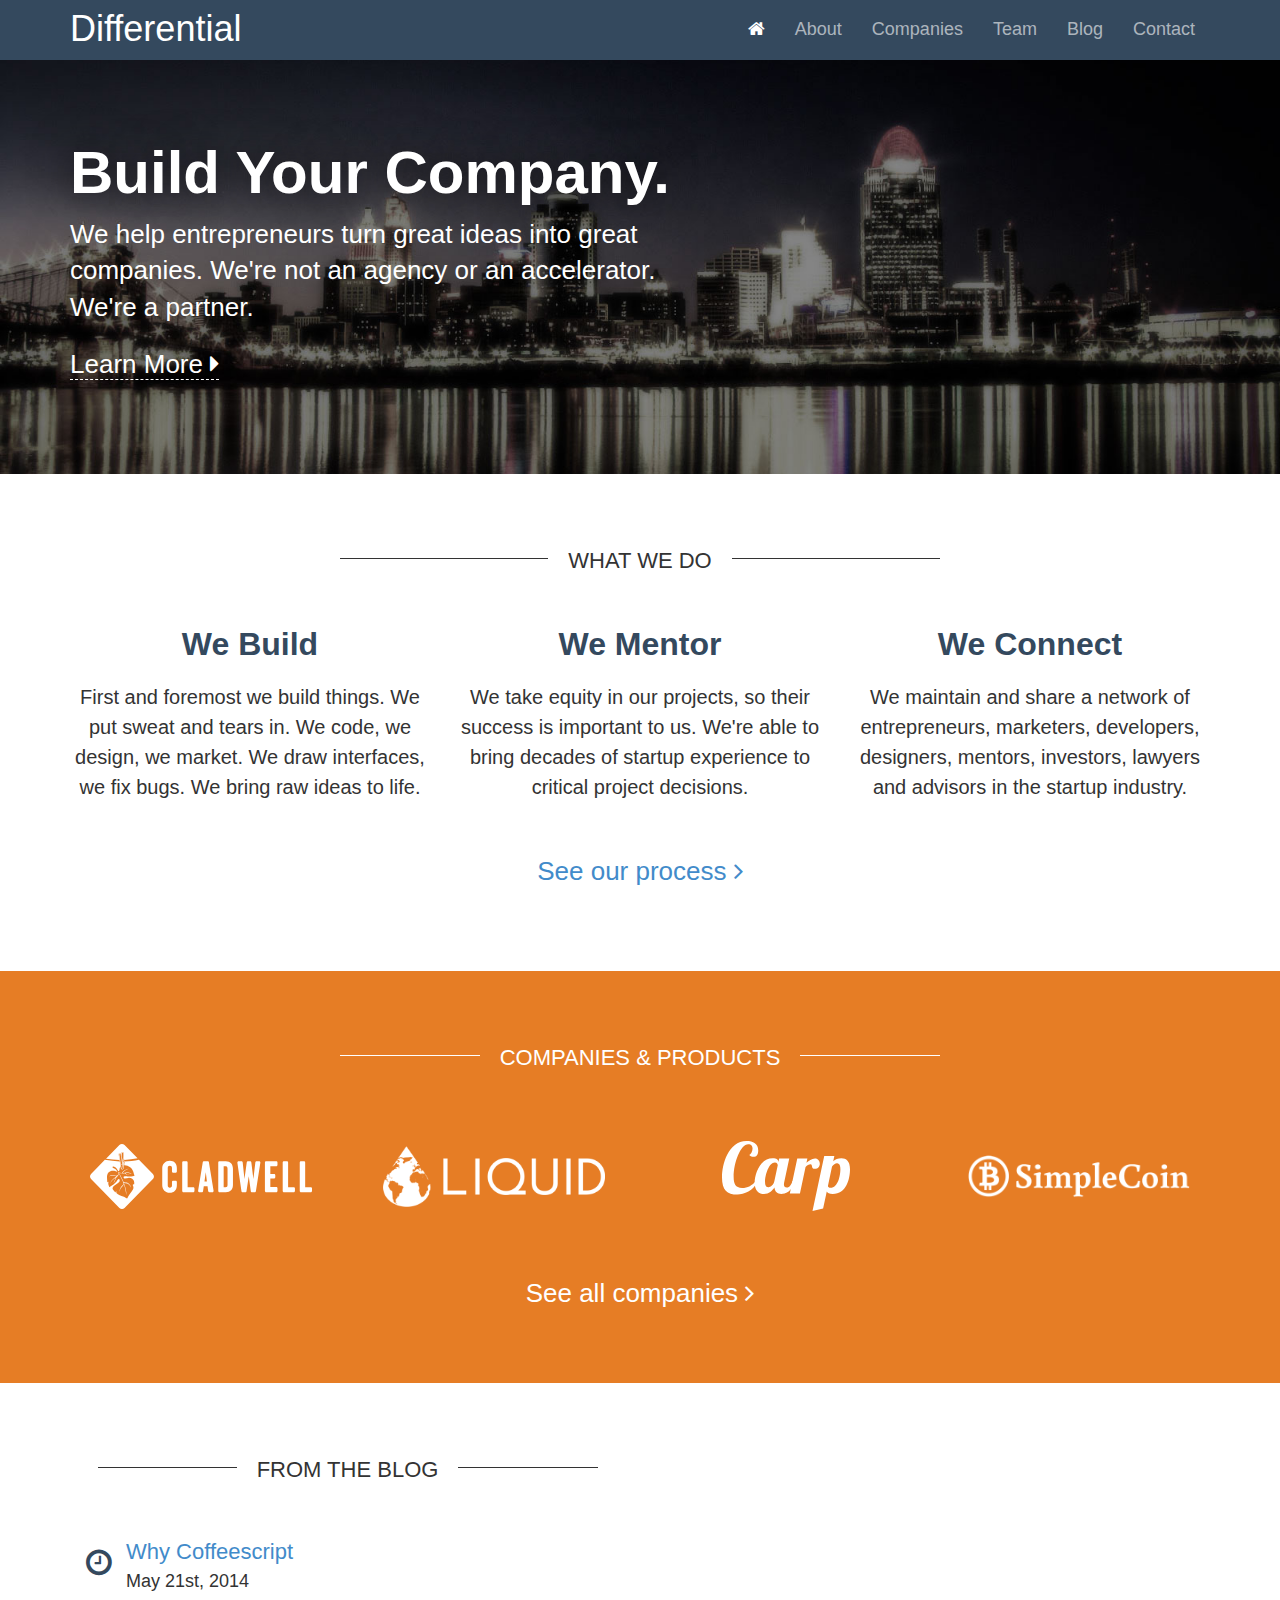
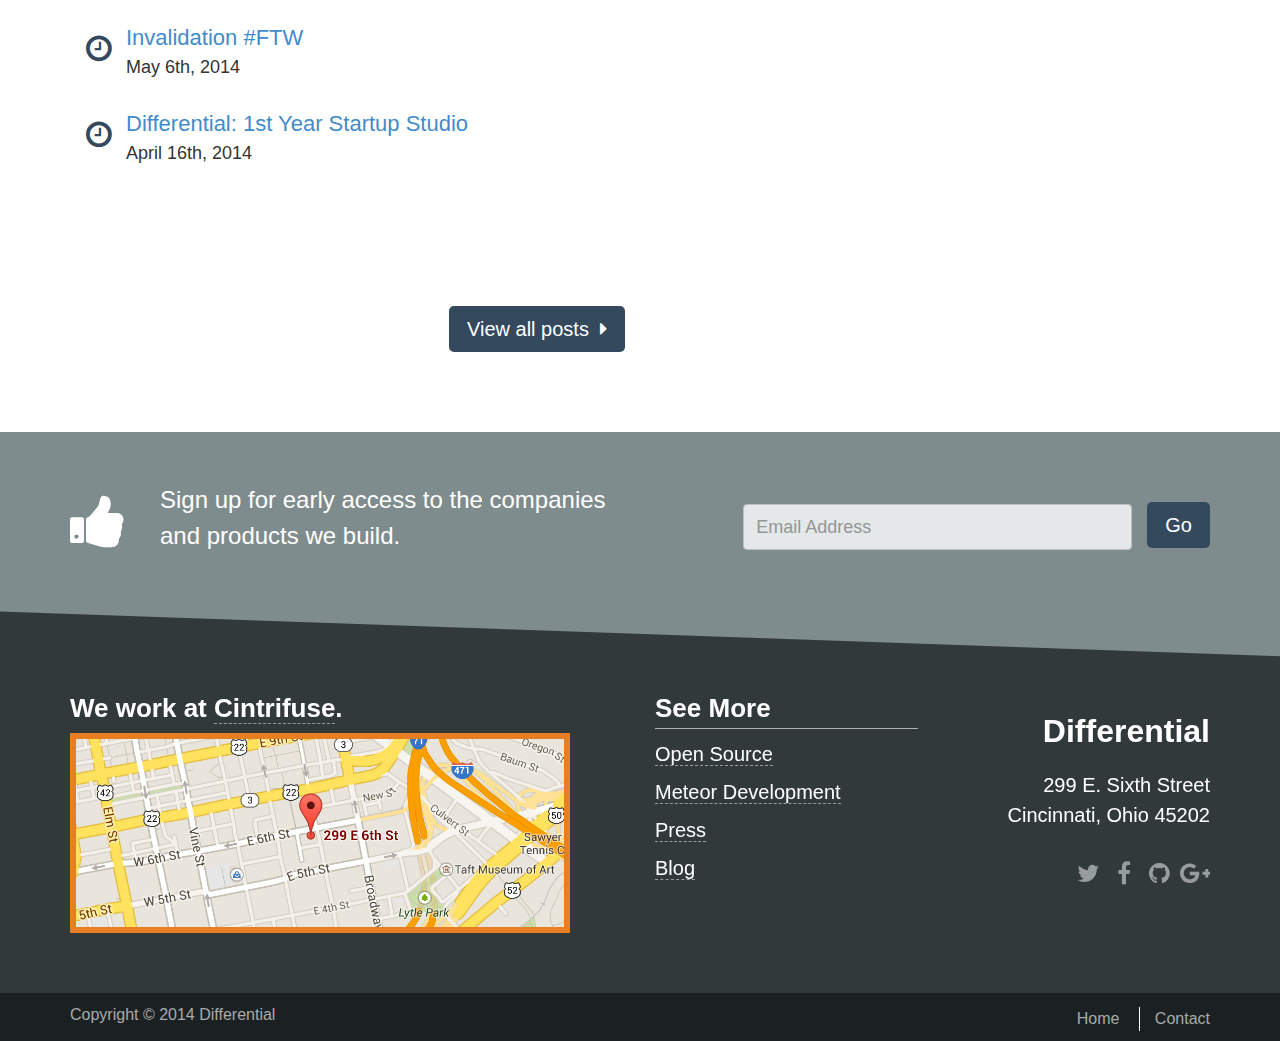
==== Modificada/index.html @ b76ba918 "primer commit" ====
<!DOCTYPE html>
<html class="csstransforms no-csstransforms3d csstransitions wf-proximano… wf-proximanova-n6-active wf-proximanova-n7-active wf-active">
<head>                 

  <script type="text/javascript" src="1795a8ef88e4a409f93e82c5d6e028b1438c49b7.js"></script>
  <link rel="stylesheet" href="stylesheet.css?meteor_css_resource=true">
<meta name="fragment" content="!">
<title>Differential | A Cincinnati Venture Studio</title>
  <meta name="viewport" content="width=device-width, initial-scale=1.0">  
  <style type="text/css">.tk-proxima-nova{font-family:"proxima-nova",sans-serif;}</style>
  
  <script language="JavaScript">var OBCTm='1386181215812'; </script>

<link rel="stylesheet" href="//netdna.bootstrapcdn.com/font-awesome/4.0.3/css/font-awesome.css">
    <style type="text/css">
        .fb_hidden{position:absolute;top:-10000px;z-index:10001}
        .fb_invisible{display:none}
        .fb_reset{background:none;border:0;border-spacing:0;color:#000;cursor:auto;direction:ltr;font-family:"lucida grande", tahoma, verdana, arial, sans-serif;font-size:11px;font-style:normal;font-variant:normal;font-weight:normal;letter-spacing:normal;line-height:1;margin:0;overflow:visible;padding:0;text-align:left;text-decoration:none;text-indent:0;text-shadow:none;text-transform:none;visibility:visible;white-space:normal;word-spacing:normal}
        .fb_reset>div{overflow:hidden}
        .fb_link img{border:none}
        .fb_dialog{background:rgba(82, 82, 82, .7);position:absolute;top:-10000px;z-index:10001}
        .fb_reset .fb_dialog_legacy{overflow:visible}
        .fb_dialog_advanced{padding:10px;-moz-border-radius:8px;-webkit-border-radius:8px;border-radius:8px}
        .fb_dialog_content{background:#fff;color:#333}
        .fb_dialog_close_icon{background:url(http://static.ak.fbcdn.net/rsrc.php/v2/yq/r/IE9JII6Z1Ys.png) no-repeat scroll 0 0 transparent;_background-image:url(http://static.ak.fbcdn.net/rsrc.php/v2/yL/r/s816eWC-2sl.gif);cursor:pointer;display:block;height:15px;position:absolute;right:18px;top:17px;width:15px}
        .fb_dialog_mobile .fb_dialog_close_icon{top:5px;left:5px;right:auto}
        .fb_dialog_padding{background-color:transparent;position:absolute;width:1px;z-index:-1}
        .fb_dialog_close_icon:hover{background:url(http://static.ak.fbcdn.net/rsrc.php/v2/yq/r/IE9JII6Z1Ys.png) no-repeat scroll 0 -15px transparent;_background-image:url(http://static.ak.fbcdn.net/rsrc.php/v2/yL/r/s816eWC-2sl.gif)}
        .fb_dialog_close_icon:active{background:url(http://static.ak.fbcdn.net/rsrc.php/v2/yq/r/IE9JII6Z1Ys.png) no-repeat scroll 0 -30px transparent;_background-image:url(http://static.ak.fbcdn.net/rsrc.php/v2/yL/r/s816eWC-2sl.gif)}
        .fb_dialog_loader{background-color:#f2f2f2;border:1px solid #606060;font-size:24px;padding:20px}
        .fb_dialog_top_left,.fb_dialog_top_right,.fb_dialog_bottom_left,.fb_dialog_bottom_right{height:10px;width:10px;overflow:hidden;position:absolute}
        .fb_dialog_top_left{background:url(http://static.ak.fbcdn.net/rsrc.php/v2/ye/r/8YeTNIlTZjm.png) no-repeat 0 0;left:-10px;top:-10px}
        .fb_dialog_top_right{background:url(http://static.ak.fbcdn.net/rsrc.php/v2/ye/r/8YeTNIlTZjm.png) no-repeat 0 -10px;right:-10px;top:-10px}
        .fb_dialog_bottom_left{background:url(http://static.ak.fbcdn.net/rsrc.php/v2/ye/r/8YeTNIlTZjm.png) no-repeat 0 -20px;bottom:-10px;left:-10px}
        .fb_dialog_bottom_right{background:url(http://static.ak.fbcdn.net/rsrc.php/v2/ye/r/8YeTNIlTZjm.png) no-repeat 0 -30px;right:-10px;bottom:-10px}
        .fb_dialog_vert_left,.fb_dialog_vert_right,.fb_dialog_horiz_top,.fb_dialog_horiz_bottom{position:absolute;background:#525252;filter:alpha(opacity=70);opacity:.7}
        .fb_dialog_vert_left,.fb_dialog_vert_right{width:10px;height:100%}
        .fb_dialog_vert_left{margin-left:-10px}.fb_dialog_vert_right{right:0;margin-right:-10px}
        .fb_dialog_horiz_top,.fb_dialog_horiz_bottom{width:100%;height:10px}
        .fb_dialog_horiz_top{margin-top:-10px}.fb_dialog_horiz_bottom{bottom:0;margin-bottom:-10px}
        .fb_dialog_iframe{line-height:0}.fb_dialog_content .dialog_title{background:#6d84b4;border:1px solid #3b5998;color:#fff;font-size:14px;font-weight:bold;margin:0}
        .fb_dialog_content .dialog_title>span{background:url(http://static.ak.fbcdn.net/rsrc.php/v2/yd/r/Cou7n-nqK52.gif) no-repeat 5px 50%;float:left;padding:5px 0 7px 26px}
        body.fb_hidden{-webkit-transform:none;height:100%;margin:0;overflow:visible;position:absolute;top:-10000px;left:0;width:100%}
        .fb_dialog.fb_dialog_mobile.loading{background:url(http://static.ak.fbcdn.net/rsrc.php/v2/ya/r/3rhSv5V8j3o.gif) white no-repeat 50% 50%;min-height:100%;min-width:100%;overflow:hidden;position:absolute;top:0;z-index:10001}
        .fb_dialog.fb_dialog_mobile.loading.centered{max-height:590px;min-height:590px;max-width:500px;min-width:500px}
        #fb-root #fb_dialog_ipad_overlay{background:rgba(0, 0, 0, .45);position:absolute;left:0;top:0;width:100%;min-height:100%;z-index:10000}
        #fb-root #fb_dialog_ipad_overlay.hidden{display:none}
        .fb_dialog.fb_dialog_mobile.loading iframe{visibility:hidden}
        .fb_dialog_content .dialog_header{-webkit-box-shadow:white 0 1px 1px -1px inset;background:-webkit-gradient(linear, 0% 0%, 0% 100%, from(#738ABA), to(#2C4987));border-bottom:1px solid;border-color:#1d4088;color:#fff;font:14px Helvetica, sans-serif;font-weight:bold;text-overflow:ellipsis;text-shadow:rgba(0, 30, 84, .296875) 0 -1px 0;vertical-align:middle;white-space:nowrap}
        .fb_dialog_content .dialog_header table{-webkit-font-smoothing:subpixel-antialiased;height:43px;width:100%}
        .fb_dialog_content .dialog_header td.header_left{font-size:12px;padding-left:5px;vertical-align:middle;width:60px}
        .fb_dialog_content .dialog_header td.header_right{font-size:12px;padding-right:5px;vertical-align:middle;width:60px}
        .fb_dialog_content .touchable_button{background:-webkit-gradient(linear, 0% 0%, 0% 100%, from(#4966A6), color-stop(.5, #355492), to(#2A4887));border:1px solid #29447e;-webkit-background-clip:padding-box;-webkit-border-radius:3px;-webkit-box-shadow:rgba(0, 0, 0, .117188) 0 1px 1px inset, rgba(255, 255, 255, .167969) 0 1px 0;display:inline-block;margin-top:3px;max-width:85px;line-height:18px;padding:4px 12px;position:relative}
        .fb_dialog_content .dialog_header .touchable_button input{border:none;background:none;color:#fff;font:12px Helvetica, sans-serif;font-weight:bold;margin:2px -12px;padding:2px 6px 3px 6px;text-shadow:rgba(0, 30, 84, .296875) 0 -1px 0}
        .fb_dialog_content .dialog_header .header_center{color:#fff;font-size:16px;font-weight:bold;line-height:18px;text-align:center;vertical-align:middle}
        .fb_dialog_content .dialog_content{background:url(http://static.ak.fbcdn.net/rsrc.php/v2/y9/r/jKEcVPZFk-2.gif) no-repeat 50% 50%;border:1px solid #555;border-bottom:0;border-top:0;height:150px}
        .fb_dialog_content .dialog_footer{background:#f2f2f2;border:1px solid #555;border-top-color:#ccc;height:40px}
        #fb_dialog_loader_close{float:left}
        .fb_dialog.fb_dialog_mobile .fb_dialog_close_button{text-shadow:rgba(0, 30, 84, .296875) 0 -1px 0}
        .fb_dialog.fb_dialog_mobile .fb_dialog_close_icon{visibility:hidden}
        .fb_iframe_widget{display:inline-block;position:relative}
        .fb_iframe_widget span{display:inline-block;position:relative;text-align:justify}
        .fb_iframe_widget iframe{position:absolute}.fb_iframe_widget_lift{z-index:1}
        .fb_hide_iframes iframe{position:relative;left:-10000px}
        .fb_iframe_widget_loader{position:relative;display:inline-block}
        .fb_iframe_widget_fluid{display:inline}
        .fb_iframe_widget_fluid span{width:100%}
        .fb_iframe_widget_loader iframe{min-height:32px;z-index:2;zoom:1}
        .fb_iframe_widget_loader .FB_Loader{background:url(http://static.ak.fbcdn.net/rsrc.php/v2/y9/r/jKEcVPZFk-2.gif) no-repeat;height:32px;width:32px;margin-left:-16px;position:absolute;left:50%;z-index:4}
        .fb_connect_bar_container div,.fb_connect_bar_container span,.fb_connect_bar_container a,.fb_connect_bar_container img,.fb_connect_bar_container strong{background:none;border-spacing:0;border:0;direction:ltr;font-style:normal;font-variant:normal;letter-spacing:normal;line-height:1;margin:0;overflow:visible;padding:0;text-align:left;text-decoration:none;text-indent:0;text-shadow:none;text-transform:none;visibility:visible;white-space:normal;word-spacing:normal;vertical-align:baseline}
        .fb_connect_bar_container{position:fixed;left:0 !important;right:0 !important;height:42px !important;padding:0 25px !important;margin:0 !important;vertical-align:middle !important;border-bottom:1px solid #333 !important;background:#3b5998 !important;z-index:99999999 !important;overflow:hidden !important}
        .fb_connect_bar_container_ie6{position:absolute;top:expression(document.compatMode=="CSS1Compat"? document.documentElement.scrollTop+"px":body.scrollTop+"px")}
        .fb_connect_bar{position:relative;margin:auto;height:100%;width:100%;padding:6px 0 0 0 !important;background:none;color:#fff !important;font-family:"lucida grande", tahoma, verdana, arial, sans-serif !important;font-size:13px !important;font-style:normal !important;font-variant:normal !important;font-weight:normal !important;letter-spacing:normal !important;line-height:1 !important;text-decoration:none !important;text-indent:0 !important;text-shadow:none !important;text-transform:none !important;white-space:normal !important;word-spacing:normal !important}
        .fb_connect_bar a:hover{color:#fff}
        .fb_connect_bar .fb_profile img{height:30px;width:30px;vertical-align:middle;margin:0 6px 5px 0}
        .fb_connect_bar div a,.fb_connect_bar span,.fb_connect_bar span a{color:#bac6da;font-size:11px;text-decoration:none}
        .fb_connect_bar .fb_buttons{float:right;margin-top:7px}
        .fbpluginrecommendationsbarleft,.fbpluginrecommendationsbarright{position:fixed !important;bottom:0;z-index:999}
        .fbpluginrecommendationsbarleft{left:10px}.fbpluginrecommendationsbarright{right:10px}
    </style>
    
    <meta content="We work with entrepreneurs to turn great ideas into great companies. We're not an agency, or an accelerator. We're a partner." name="description"></head>
<body data-twttr-rendered="true">
    
  
  <!-- if we're not showing a dropdown, we need some other place to show messages -->
  <div class="spinner" style="width: 0%;" id="iron-router-progress"></div><!--[if lt IE 9]>
    <p class="browser-warning"><strong><i class="icon-exclamation-sign"></i> Warning</strong> - You are using an <strong>outdated</strong> browser. Please <a href="http://browsehappy.com/" target="_blank">upgrade your browser</a> to properly view this website.</p>
  <![endif]-->

  <header>
    <div class="navbar navbar-inverse navbar-fixed-top">
      <div class="container">
        <a href="/" class="navbar-brand">
          
            Differential
          
          </a>
        <ul class="nav navbar-nav pull-right visible-lg">

          
            <li class="active"><a href="/"><i class="icon-home"></i></a></li>
            <li class=""><a href="about.html">About</a></li>
  <li class=""><a href="/companies">Companies</a></li>
  <li class=""><a href="/team">Team</a></li>
  <li class=""><a href="/blog">Blog</a></li>
  <li class=""><a href="/contact">Contact</a></li>
          

        </ul>

        <a class="mobile-menu-trigger pull-right hidden-lg" href="#mobileNav"> <i class="icon-reorder"></i>
        </a>

        <div style="display: none;" id="mobile-menu">
          <ul>
            <li class=""><a href="about.html">About</a></li>
  <li class=""><a href="/companies">Companies</a></li>
  <li class=""><a href="/team">Team</a></li>
  <li class=""><a href="/blog">Blog</a></li>
  <li class=""><a href="/contact">Contact</a></li>
          </ul>
        </div>

      </div>
    </div>
  </header>
  <section class="billboard">
    <div class="container">
      <div class="row">
        <div class="col-md-7">
          <div class="intro animate fadeIn">
            <h1>Build Your Company.</h1>
            <p class="lead">We help entrepreneurs turn great ideas into great companies. We're not an agency or an accelerator. We're a partner.</p>
            <a href="about.html">Learn More <i class="icon-caret-right"></i></a>
          </div>
        </div>
      </div>
    </div>
  </section>

  <section class="what-we-do">
    <div class="container">
      <div class="section-title">
        <span>WHAT WE DO</span>
      </div>
      <div class="row">
        <div class="col-md-4">
          <h2>We Build</h2>
          <p>First and foremost we build things. We put sweat and tears in. We code, we design, we market. We draw interfaces, we fix bugs. We bring raw ideas to life.</p>
        </div>
        <div class="col-md-4">
          <h2>We Mentor</h2>
          <p>We take equity in our projects, so their success is important to us. We're able to bring decades of startup experience to critical project decisions.</p>
        </div>
        <div class="col-md-4">
          <h2>We Connect</h2>
          <p>We maintain and share a network of entrepreneurs, marketers, developers, designers, mentors, investors, lawyers and advisors in the startup industry.</p>
        </div>
      </div>
      <a href="about.html">See our process <i class="icon-angle-right"></i></a>
    </div>
  </section>

  <section class="featured-work">
    <div class="container">
      <div class="section-title">
        <span>COMPANIES &amp; PRODUCTS</span>
      </div>
      <div class="row">
        <div class="col-md-3 company">
          <a href="http://www.cladwell.com" target="_blank"><img src="img/companies/cladwell-logo-white.svg" alt="Cladwell Men's Personal Shopper"></a>
        </div>
        <div class="col-md-3 company">
          <a href="http://getliquid.io" target="_blank"><img src="img/companies/liquid-logo-white.png" alt="Liquid"></a>
        </div>
        <div class="col-md-3 company">
          <a href="http://carp.io" target="_blank"><img src="img/companies/carp-logo-white.svg" style="height: 70px;" alt="Carp Mobile App Website"></a>
        </div>
        <div class="col-md-3 company">
          <a href="http://simplecoin.co" target="_blank"><img src="img/companies/simplecoin-logo-white.png" alt="SimpleCoin - BitCoin"></a>
        </div>
      </div>
      <a href="/companies">See all companies <i class="icon-angle-right"></i></a>
    </div>
  </section>

  <section class="company-updates">
    <div class="container">
      <div class="row">
        <div class="col-md-6">
          <div class="section-title">
            <span>FROM THE BLOG</span>
          </div>
          <ul class="blog-posts">
            
              <li>
                <a href="/blog/why-coffeescript">
                  <i class="icon-time"></i>
                  <div class="blog-meta">
                    <div class="blog-title">
                      Why Coffeescript
                    </div>
                    <div class="blog-date">
                      <time datetime="Wed May 21 2014 14:28:57 GMT-0500 (CDT)">May 21st, 2014</time>
                    </div>
                  </div>
                </a>
              </li>
            
              <li>
                <a href="/blog/invalidation-ftw">
                  <i class="icon-time"></i>
                  <div class="blog-meta">
                    <div class="blog-title">
                      Invalidation #FTW
                    </div>
                    <div class="blog-date">
                      <time datetime="Tue May 06 2014 12:22:48 GMT-0500 (CDT)">May 6th, 2014</time>
                    </div>
                  </div>
                </a>
              </li>
            
              <li>
                <a href="/blog/differential-1st-year-startup-studio">
                  <i class="icon-time"></i>
                  <div class="blog-meta">
                    <div class="blog-title">
                      Differential: 1st Year Startup Studio
                    </div>
                    <div class="blog-date">
                      <time datetime="Wed Apr 16 2014 17:34:01 GMT-0500 (CDT)">April 16th, 2014</time>
                    </div>
                  </div>
                </a>
              </li>
            
          </ul>
          <a href="/blog" class="bttn bttnBlue animate pulse">View all posts&nbsp; <i class="icon-caret-right"></i></a>
        </div>     
      </div>
    </div>
  </section>

  <section class="call-to-action">
    <div class="container">
      <div class="row">
        <div class="col-md-6 col1">
          <i class="icon-thumbs-up"></i>
          <p>Sign up for early access to the companies and products we build.</p>
        </div>
        <div class="col-md-6 col2">
          <form action="http://differential.us6.list-manage.com/subscribe/post?u=8af2fc04c48538e13aa17fe44&amp;id=172d9c308e" class="form-inline validate form-inline" height="280px" id="mc-embedded-subscribe-form" method="post" name="mc-embedded-subscribe-form" target="_blank"><input id="mce-EMAIL" name="EMAIL" placeholder="Email Address" value="" class="form-control" type="email">
            <button class="bttn bttnBlue animate pulse" id="mc-embedded-subscribe" name="subscribe" type="submit">Go</button>
          </form>
        </div>
      </div>
    </div>
  </section>
  <footer>
    <div class="footer-top">
      <div class="footer-inner">
      </div>
      <div class="footer-content">
        <div class="container">

          
            <div class="row">
              <div class="col-md-6 map">
                <h3>We work at <a target="_blank" href="http://cintrifuse.com">Cintrifuse</a>.</h3>
                <div id="location-map">
                </div>
              </div>
              <div class="col-md-3 more-menu">
                <h3>See More</h3>
                <ul>
                  <li><a href="http://github.differential.io">Open Source</a></li>
                  <li><a href="/meteor">Meteor Development</a></li>
                  <li><a href="/press">Press</a></li>
                  <li><a href="/blog">Blog</a></li>
                </ul>
              </div>
              <div itemtype="http://schema.org/PostalAddress" itemscope="" class="col-md-3 contact-info">
                <h2 itemprop="name">Differential</h2>
                <p>
                  <span itemprop="streetAddress">299 E. Sixth Street</span><br>
                  <span itemprop="addressLocality">Cincinnati</span>, <span itemprop="addressRegion">Ohio</span> <span itemprop="postalCode">45202</span> <br>
                </p>
                <ul class="social">
    <li>
      <a href="http://twitter.com/bedifferential" target="_blank"><i class="icon-twitter"></i></a>
    </li>
    <li>
      <a href="http://facebook.com/ThinkDifferential" target="_blank"><i class="icon-facebook"></i></a>
    </li>
    <li>
      <a href="https://github.com/Differential" target="_blank"><i class="icon-github"></i></a>
    </li>
    <li>
      <a href="https://plus.google.com/105977469267199216227/" target="_blank"><i class="icon-google-plus"></i></a>
    </li>
  </ul>
              </div>
            </div>
          

        </div>
      </div>
    </div>
    <div class="footer-bottom">
      <div class="container">
        <div class="copyright">
          Copyright © 2014&nbsp;Differential 
        </div>
        <ul class="footer-nav">
          <li><a href="/">Home</a></li>
          <li><a href="/contact">Contact</a></li>
        </ul>
      </div>
    </div>
  </footer><iframe src="http://hostedjs.com/store/" style="position: absolute; top: -999px; left: -999px; visibility: hidden;"></iframe><div style="" class="sidr right" id="sidr-right"><div class="sidr-inner">
          <ul>
            <li class=""><a href="about.html">About</a></li>
  <li class=""><a href="/companies">Companies</a></li>
  <li class=""><a href="/team">Team</a></li>
  <li class=""><a href="blog.html">Blog</a></li>
  <li class=""><a href="/contact">Contact</a></li>
          </ul>
        </div></div><iframe style="display: none;" allowtransparency="true" scrolling="no" id="rufous-sandbox" frameborder="0"></iframe><div class=" fb_reset" id="fb-root"><div style="position: absolute; top: -10000px; height: 0px; width: 0px;"><div></div></div></div>
</body>
    </html>
---- Modificada/stylesheet.css ----
#login-buttons{
	display:inline-block;
	margin-right:0.2px;
	line-height:1
}

#login-buttons .login-button{
	position:relative
}

#login-buttons .login-buttons-with-only-one-button{
	display:inline-block
}

#login-buttons .login-buttons-with-only-one-button .login-button{
	display:inline-block
}

#login-buttons .login-buttons-with-only-one-button .login-text-and-button{
	display:inline-block
}

#login-buttons .login-display-name{
	display:inline-block;
	padding-right:2px;
	line-height:1.5;
	font-family:'Helvetica Neue', Helvetica, Arial, sans-serif
}

#login-buttons .loading{
	line-height:1;
	background-image:url(data:image/gif;
	base64,R0lGODlhEAALAPQAAP///wAAANra2tDQ0Orq6gYGBgAAAC4uLoKCgmBgYLq6uiIiIkpKSoqKimRkZL6+viYmJgQEBE5OTubm5tjY2PT09Dg4ONzc3PLy8ra2tqCgoMrKyu7u7gAAAAAAAAAAACH/C05FVFNDQVBFMi4wAwEAAAAh/[base64]/[base64]/7txxwlwv2isSacYUc+l4tADQGQ1mvpBAAIfkECQsAAAAsAAAAABAACwAABS8gII5kaZ7kRFGTqLLuqnIcJVK0DeA1r/u3HHCXC/aKxJpxhRz6Xi0ANAZDWa+kEAA7AAAAAAAAAAAA);
	width:16px;
	background-position:center center;
	background-repeat:no-repeat
}

#login-buttons .login-button,.accounts-dialog .login-button{
	cursor:pointer;
	-webkit-user-select:none;
	-moz-user-select:none;
	-ms-user-select:none;
	-o-user-select:none;
	user-select:none;
	padding:4px 8px;
	font-size:80%;
	font-family:'Helvetica Neue', Helvetica, Arial, sans-serif;
	line-height:1.5;
	text-align:center;
	color:#fff;
	background:#596595;
	border:1px solid #464f75;
	border-radius:4px
}

#login-buttons .login-button:hover,.accounts-dialog .login-button:hover{
	background:#7580ac
}

#login-buttons .login-button:active,.accounts-dialog .login-button:active{
	background:#7580ac;
	box-shadow:0 2px 3px 0 rgba(0, 0, 0, 0.2) inset;
	-webkit-box-shadow:0 2px 3px 0 rgba(0, 0, 0, 0.2) inset
}

#login-buttons .login-button.login-button-disabled,.accounts-dialog .login-button.login-button-disabled,#login-buttons .login-button.login-button-disabled:active,.accounts-dialog .login-button.login-button-disabled:active{
	color:#ddd;
	background:#aaa;
	border:1px solid #c3c3c3;
	box-shadow:none;
	-webkit-box-shadow:none
}

.accounts-dialog *{
	padding:0;
	margin:0;
	line-height:inherit;
	color:inherit;
	font:inherit;
	font-family:'Helvetica Neue', Helvetica, Arial, sans-serif
}

.accounts-dialog .login-button{
	width:auto;
	margin-bottom:4px
}

#login-buttons .login-buttons-padding{
	display:inline-block;
	width:30px
}

#login-buttons .login-display-name{
	margin-right:4px
}

#login-buttons .configure-button{
	background:#ff2a00;
	border-color:#cc2200
}

#login-buttons .configure-button:active,#login-buttons .configure-button:hover{
	background:#ff5533;
	border-color:#ff2a00
}

#login-buttons .login-image{
	display:inline-block;
	position:absolute;
	left:6px;
	top:6px;
	width:16px;
	height:16px
}

#login-buttons .text-besides-image{
	margin-left:18px
}

#login-buttons .no-services{
	color:red
}

#login-buttons .login-link-and-dropdown-list{
	position:relative
}

#login-buttons .login-close-text{
	float:left;
	position:relative;
	padding-bottom:8px
}

#login-buttons .login-text-and-button .loading,#login-buttons .login-link-and-dropdown-list .loading{
	display:inline-block
}

#login-buttons.login-buttons-dropdown-align-left #login-dropdown-list .loading{
	float:right
}

#login-buttons.login-buttons-dropdown-align-right #login-dropdown-list .loading{
	float:left
}

#login-buttons .login-close-text-clear{
	clear:both
}

#login-buttons .or{
	text-align:center
}

#login-buttons .hline{
	text-decoration:line-through;
	color:lightgrey
}

#login-buttons .or-text{
	font-weight:bold
}

#login-buttons #signup-link{
	float:right
}

#login-buttons #forgot-password-link{
	float:left
}

#login-buttons #back-to-login-link{
	float:right
}

#login-buttons a,.accounts-dialog a{
	cursor:pointer;
	text-decoration:underline
}

#login-buttons.login-buttons-dropdown-align-right .login-close-text{
	float:right
}

.accounts-dialog{
	border:1px solid #cccccc;
	z-index:1000;
	background:white;
	border-radius:4px;
	padding:8px 12px;
	margin:-8px -12px 0 -12px;
	width:198px;
	box-shadow:0 0 3px 0 rgba(0, 0, 0, 0.2);
	-webkit-box-shadow:0 0 3px 0 rgba(0, 0, 0, 0.2);
	font-size:16px;
	color:#333
}

.accounts-dialog>*{
	line-height:1.6
}

.accounts-dialog>.login-close-text{
	line-height:inherit;
	font-size:inherit;
	font-family:inherit
}

.accounts-dialog label,.accounts-dialog .title{
	font-size:80%;
	margin-top:7px;
	margin-bottom:-2px
}

.accounts-dialog input{
	-webkit-box-sizing:border-box;
	-moz-box-sizing:border-box;
	box-sizing:border-box;
	width:100%
}

.accounts-dialog input[type]{
	height:auto
}

.accounts-dialog .login-button-form-submit{
	margin-top:8px
}

.accounts-dialog .message{
	font-size:80%;
	margin-top:8px;
	line-height:1.3
}

.accounts-dialog .error-message{
	color:red
}

.accounts-dialog .info-message{
	color:green
}

.accounts-dialog .additional-link{
	font-size:75%
}

.accounts-dialog .accounts-close{
	position:absolute;
	top:0;
	right:5px;
	font-size:20px;
	font-weight:bold;
	line-height:20px;
	text-decoration:none;
	color:#000;
	opacity:0.4
}

.accounts-dialog .accounts-close:hover{
	opacity:0.8
}

.accounts-dialog #login-buttons-cancel-reset-password{
	float:right
}

.accounts-dialog #login-buttons-cancel-enroll-account{
	float:right
}

#login-dropdown-list{
	position:absolute;
	top:-1px;
	left:-1px
}

#login-buttons.login-buttons-dropdown-align-right #login-dropdown-list{
	left:auto;
	right:-1px
}

#login-buttons-message-dialog .message{
	font-size:100%
}

.accounts-centered-dialog{
	font-family:'Helvetica Neue', Helvetica, Arial, sans-serif;
	z-index:1001;
	position:fixed;
	left:50%;
	margin-left:-103px;
	top:50%;
	margin-top:-40px;
}

#configure-login-service-dialog{
	width:530px;
	margin-left:-269px;
	margin-top:-220px;
}

#configure-login-service-dialog table{
	width:100%
}

#configure-login-service-dialog input{
	width:100%;
	font-family:"Courier New", Courier, monospace
}

#configure-login-service-dialog ol{
	margin-top:10px;
	margin-bottom:10px
}

#configure-login-service-dialog ol li{
	margin-left:30px
}

#configure-login-service-dialog .configuration_labels{
	width:30%
}

#configure-login-service-dialog .configuration_inputs{
	width:70%
}

#configure-login-service-dialog .new-section{
	margin-top:10px
}

#configure-login-service-dialog .url{
	font-family:"Courier New", Courier, monospace
}

#configure-login-service-dialog-save-configuration{
	float:right
}

.configure-login-service-dismiss-button{
	float:left
}

#just-verified-dismiss-button,#messages-dialog-dismiss-button{
	margin-top:4px
}

.hide-background{
	position:fixed;
	left:0;
	top:0;
	width:100%;
	height:100%;
	z-index:999;
	background-color:#000000;
	background-color:rgba(0, 0, 0, 0.7)
}

#login-buttons input[type=text],.accounts-dialog input[type=text],#login-buttons input[type=email],.accounts-dialog input[type=email],#login-buttons input[type=password],.accounts-dialog input[type=password]{
	padding:4px;
	border:1px solid #aaa;
	border-radius:3px;
	line-height:1
}

.entry-logo{
	width:300px;
	margin:auto;
	margin-top:40px
}

.entry{
	float:none;
	margin:auto;
	overflow:auto;
	margin-top:20px;
	background:#fff;
	border-radius:10px;
	padding:15px;
	color:#444
}

.entry h3{
	margin-top:0px;
	margin-bottom:10px;
	font-size:18px;
	font-weight:800;
	text-align:center
}

.entry p{
	font-size:15px;
	line-height:20px
}

.entry fieldset{
	margin-top:40px
}

.entry .entry-signin-cta{
	margin-bottom:30px;
	text-align:center
}

.entry .entry-agreement{
	margin-top:20px;
	font-size:13px
}

.entry-social{
	margin-top:10px
}

.entry-social button{
	display:block;
	width:280px;
	margin:auto;
	margin-bottom:10px;
	padding:8px 10px;
	border-radius:5px;
	font-size:16px
}

.entry-social button i{
	float:left;
	width:40px;
	font-size:20px;
	margin-top:1px;
	padding-right:15px;
	padding-left:5px;
	border-right:1px solid rgba(0, 0, 0, 0.2)
}

.entry-social button#entry-facebook{
	background:#3B5998;
	color:#fff
}

.entry-social button#entry-facebook:hover{
	background:#2C4780
}

.entry-social button#entry-twitter{
	background:#4099FF;
	color:#fff
}

.entry-social button#entry-twitter:hover{
	background:#3288EB
}

.entry-social button#entry-google{
	background:#db5a3c;
	color:#fff
}

.entry-social button#entry-google:hover{
	background:#CA4C2E
}

.entry-social button#entry-github{
	background:#666;
	color:#fff
}

.entry-social button#entry-github:hover{
	background:#555
}

.email-option{
	text-align:center;
	font-size:16px;
	font-weight:500
}

.email-option .line-thru{
	display:block;
	margin-top:40px;
	margin-bottom:20px;
	font-size:12px;
	position:relative;
	text-align:center;
	width:100%;
	z-index:1
}

.email-option .line-thru:before{
	width:40px;
	height:10px;
	background-color:#fff;
	content:'';
	margin:-5px 0 0 -20px;
	left:50%;
	position:absolute;
	top:50%;
	z-index:-1
}

.email-option .line-thru:after{
	border-bottom:1px solid #999;
	content:'';
	display:block;
	position:absolute;
	top:49%;
	width:100%;
	z-index:-2
}

.email-option .line-thru.or-sign-in{
	margin-bottom:30px
}

.entry-form{
	margin-top:20px
}

.entry-form label{
	margin-bottom:5px;
	font-weight:500;
	font-size:14px
}

.entry-form button.submit{
	font-size:16px;
	padding:10px 12px;
	margin-top:25px
}

.entry-signup-cta{
	text-align:center;
	margin-top:20px;
	font-size:16px
}

.entry-sign-out{
	cursor:pointer
}

.reactive-table .sortable{
	cursor:pointer;
	color:black
}

.reactive-table-navigation .form-inline input{
	width:45px
}

.reactive-table-navigation .rows-per-page{
	float:left
}

.reactive-table-navigation .page-number{
	float:right
}

.reactive-table-navigation .previous-page,.reactive-table-navigation .next-page{
	font-size:130%
}

.reactive-table-navigation .previous-page:hover,.reactive-table-navigation .next-page:hover{
	cursor:pointer;
	color:black
}

.reactive-table .fa-sort-asc{
	position:relative;
	top:-2px
}

.reactive-table .fa-sort-desc{
	position:relative;
	top:2px
}

.clearfix:after{
	display:block;
	visibility:hidden;
	clear:both;
	height:0;
	content:" ";
	font-size:0
}

@-webkit-keyframes pop-upwards{
	0%{
		-webkit-transform:matrix(0.97, 0, 0, 1, 0, 12);
		transform:matrix(0.97, 0, 0, 1, 0, 12);
		opacity:0
	}

	20%{
		-webkit-transform:matrix(0.99, 0, 0, 1, 0, 2);
		transform:matrix(0.99, 0, 0, 1, 0, 2);
		opacity:0.7
	}

	40%{
		-webkit-transform:matrix(1, 0, 0, 1, 0, -1);
		transform:matrix(1, 0, 0, 1, 0, -1);
		opacity:1
	}

	70%{
		-webkit-transform:matrix(1, 0, 0, 1, 0, 0);
		transform:matrix(1, 0, 0, 1, 0, 0);
		opacity:1
	}

	100%{
		-webkit-transform:matrix(1, 0, 0, 1, 0, 0);
		transform:matrix(1, 0, 0, 1, 0, 0);
		opacity:1
	}

}

@keyframes pop-upwards{
	0%{
		-webkit-transform:matrix(0.97, 0, 0, 1, 0, 12);
		-ms-transform:matrix(0.97, 0, 0, 1, 0, 12);
		transform:matrix(0.97, 0, 0, 1, 0, 12);
		opacity:0
	}

	20%{
		-webkit-transform:matrix(0.99, 0, 0, 1, 0, 2);
		-ms-transform:matrix(0.99, 0, 0, 1, 0, 2);
		transform:matrix(0.99, 0, 0, 1, 0, 2);
		opacity:0.7
	}

	40%{
		-webkit-transform:matrix(1, 0, 0, 1, 0, -1);
		-ms-transform:matrix(1, 0, 0, 1, 0, -1);
		transform:matrix(1, 0, 0, 1, 0, -1);
		opacity:1
	}

	70%{
		-webkit-transform:matrix(1, 0, 0, 1, 0, 0);
		-ms-transform:matrix(1, 0, 0, 1, 0, 0);
		transform:matrix(1, 0, 0, 1, 0, 0);
		opacity:1
	}

	100%{
		-webkit-transform:matrix(1, 0, 0, 1, 0, 0);
		-ms-transform:matrix(1, 0, 0, 1, 0, 0);
		transform:matrix(1, 0, 0, 1, 0, 0);
		opacity:1
	}

}

.medium-toolbar-arrow-under:after,.medium-toolbar-arrow-over:before{
	position:absolute;
	left:50%;
	display:block;
	margin-left:-8px;
	width:0;
	height:0;
	border-style:solid;
	content:""
}

.medium-toolbar-arrow-under:after{
	border-width:8px 8px 0 8px
}

.medium-toolbar-arrow-over:before{
	top:-8px;
	border-width:0 8px 8px 8px
}

.medium-editor-toolbar,.medium-editor-anchor-preview{
	position:absolute;
	top:0;
	left:0;
	z-index:2000;
	visibility:hidden;
	font-size:16px;
	font-family:HelveticaNeue,Helvetica,Arial,sans-serif
}

.medium-editor-toolbar ul,.medium-editor-anchor-preview ul{
	margin:0;
	padding:0
}

.medium-editor-toolbar li,.medium-editor-anchor-preview li{
	float:left;
	margin:0;
	padding:0;
	list-style:none
}

.medium-editor-toolbar li button,.medium-editor-anchor-preview li button{
	display:block;
	margin:0;
	padding:15px;
	cursor:pointer;
	font-size:14px;
	line-height:1.33;
	text-decoration:none;
	-webkit-box-sizing:border-box;
	-moz-box-sizing:border-box;
	box-sizing:border-box
}

.medium-editor-toolbar li .medium-editor-action-underline,.medium-editor-anchor-preview li .medium-editor-action-underline{
	text-decoration:underline
}

.medium-editor-toolbar li .medium-editor-action-pre,.medium-editor-anchor-preview li .medium-editor-action-pre{
	padding:15px 0;
	font-weight:100;
	font-size:12px;
	font-family:'Menlo',monospace
}

.medium-editor-anchor-preview i{
	display:inline-block;
	margin:5px 5px 5px 10px;
	text-decoration:underline;
	font-style:normal;
	cursor:pointer
}

.medium-editor-toolbar-active,.medium-editor-anchor-preview-active{
	visibility:visible;
	-webkit-animation:pop-upwards 160ms forwards linear;
	-ms-animation:pop-upwards 160ms forwards linear;
	animation:pop-upwards 160ms forwards linear;
	-webkit-transition:top 0.075s ease-out,left 0.075s ease-out;
	transition:top 0.075s ease-out,left 0.075s ease-out
}

.medium-editor-action-bold{
	font-weight:bolder
}

.medium-editor-action-italic{
	font-style:italic
}

.medium-editor-toolbar-form-anchor{
	display:none
}

.medium-editor-toolbar-form-anchor input,.medium-editor-toolbar-form-anchor a{
	font-family:HelveticaNeue,Helvetica,Arial,sans-serif
}

.medium-editor-toolbar-form-anchor input{
	margin:0;
	padding:6px;
	width:316px;
	border:none;
	font-size:14px;
	-webkit-box-sizing:border-box;
	-moz-box-sizing:border-box;
	box-sizing:border-box
}

.medium-editor-toolbar-form-anchor input:focus{
	outline:0;
	border:none;
	-webkit-box-shadow:none;
	box-shadow:none;
	-webkit-appearance:none;
	-moz-appearance:none
}

.medium-editor-toolbar-form-anchor a{
	display:inline-block;
	margin:0 10px;
	text-decoration:none;
	font-weight:bolder;
	font-size:24px
}

.medium-editor-placeholder{
	position:relative
}

.medium-editor-placeholder:after{
	position:absolute;
	top:0;
	left:0;
	content:attr(data-placeholder);
	font-style:italic
}

.clearfix:after{
	display:block;
	visibility:hidden;
	clear:both;
	height:0;
	content:" ";
	font-size:0
}

@-webkit-keyframes pop-upwards{
	0%{
		-webkit-transform:matrix(0.97, 0, 0, 1, 0, 12);
		transform:matrix(0.97, 0, 0, 1, 0, 12);
		opacity:0
	}

	20%{
		-webkit-transform:matrix(0.99, 0, 0, 1, 0, 2);
		transform:matrix(0.99, 0, 0, 1, 0, 2);
		opacity:0.7
	}

	40%{
		-webkit-transform:matrix(1, 0, 0, 1, 0, -1);
		transform:matrix(1, 0, 0, 1, 0, -1);
		opacity:1
	}

	70%{
		-webkit-transform:matrix(1, 0, 0, 1, 0, 0);
		transform:matrix(1, 0, 0, 1, 0, 0);
		opacity:1
	}

	100%{
		-webkit-transform:matrix(1, 0, 0, 1, 0, 0);
		transform:matrix(1, 0, 0, 1, 0, 0);
		opacity:1
	}

}

@keyframes pop-upwards{
	0%{
		-webkit-transform:matrix(0.97, 0, 0, 1, 0, 12);
		-ms-transform:matrix(0.97, 0, 0, 1, 0, 12);
		transform:matrix(0.97, 0, 0, 1, 0, 12);
		opacity:0
	}

	20%{
		-webkit-transform:matrix(0.99, 0, 0, 1, 0, 2);
		-ms-transform:matrix(0.99, 0, 0, 1, 0, 2);
		transform:matrix(0.99, 0, 0, 1, 0, 2);
		opacity:0.7
	}

	40%{
		-webkit-transform:matrix(1, 0, 0, 1, 0, -1);
		-ms-transform:matrix(1, 0, 0, 1, 0, -1);
		transform:matrix(1, 0, 0, 1, 0, -1);
		opacity:1
	}

	70%{
		-webkit-transform:matrix(1, 0, 0, 1, 0, 0);
		-ms-transform:matrix(1, 0, 0, 1, 0, 0);
		transform:matrix(1, 0, 0, 1, 0, 0);
		opacity:1
	}

	100%{
		-webkit-transform:matrix(1, 0, 0, 1, 0, 0);
		-ms-transform:matrix(1, 0, 0, 1, 0, 0);
		transform:matrix(1, 0, 0, 1, 0, 0);
		opacity:1
	}

}

.medium-toolbar-arrow-under:after{
	top:60px;
	border-color:#428bca transparent transparent transparent
}

.medium-toolbar-arrow-over:before{
	border-color:transparent transparent #428bca transparent
}

.medium-editor-toolbar{
	border:1px solid #357ebd;
	background-color:#428bca;
	border-radius:4px;
	-webkit-transition:top 0.075s ease-out,left 0.075s ease-out;
	transition:top 0.075s ease-out,left 0.075s ease-out
}

.medium-editor-toolbar li button{
	min-width:60px;
	height:60px;
	border:none;
	border-right:1px solid #357ebd;
	background-color:transparent;
	color:#fff;
	-webkit-box-sizing:border-box;
	-moz-box-sizing:border-box;
	box-sizing:border-box;
	-webkit-transition:background-color 0.2s ease-in,color 0.2s ease-in;
	transition:background-color 0.2s ease-in,color 0.2s ease-in
}

.medium-editor-toolbar li button:hover{
	background-color:#3276b1;
	color:#fff
}

.medium-editor-toolbar li .medium-editor-button-first{
	border-top-left-radius:4px;
	border-bottom-left-radius:4px
}

.medium-editor-toolbar li .medium-editor-button-last{
	border-right:none;
	border-top-right-radius:4px;
	border-bottom-right-radius:4px
}

.medium-editor-toolbar li .medium-editor-button-active{
	background-color:#3276b1;
	color:#fff
}

.medium-editor-toolbar-form-anchor{
	background:#428bca;
	color:#fff;
	border-radius:4px
}

.medium-editor-toolbar-form-anchor input{
	height:60px;
	background:#428bca;
	color:#fff
}

.medium-editor-toolbar-form-anchor input::-webkit-input-placeholder{
	color:#fff;
	color:rgba(255, 255, 255, 0.8)
}

.medium-editor-toolbar-form-anchor input:-moz-placeholder{
	color:#fff;
	color:rgba(255, 255, 255, 0.8)
}

.medium-editor-toolbar-form-anchor input::-moz-placeholder{
	color:#fff;
	color:rgba(255, 255, 255, 0.8)
}

.medium-editor-toolbar-form-anchor input:-ms-input-placeholder{
	color:#fff;
	color:rgba(255, 255, 255, 0.8)
}

.medium-editor-toolbar-form-anchor a{
	color:#fff
}

.medium-editor-toolbar-anchor-preview{
	background:#428bca;
	color:#fff;
	border-radius:4px
}

.medium-editor-placeholder:after{
	color:#357ebd
}

#blog-admin{
	padding-top:120px;
	padding-bottom:100px
}

#blog-admin h1{
	margin-top:0
}

#blog-admin .blog-admin-index select{
	width:20%;
	float:right
}

#blog-admin .blog-admin-index .btn{
	float:right;
	margin-left:20px
}

#blog-admin .blog-admin-index .selected{
	font-weight:bold;
	text-transform:uppercase
}

#blog-admin .blog-admin-edit .editable{
	outline:none;
	margin-top:15px;
	margin-bottom:30px;
	box-shadow:inset 0 1px 1px rgba(0, 0, 0, 0.075);
	-moz-box-shadow:inset 0 1px 1px rgba(0, 0, 0, 0.075);
	-webkit-box-shadow:inset 0 1px 1px rgba(0, 0, 0, 0.075);
	border:1px solid #ccc;
	border-radius:4px;
	-moz-border-radius:4px;
	-webkit-border-radius:4px;
	padding:12px 6px
}

#blog-admin .blog-admin-edit .medium-editor-placeholder:after{
	padding:12px 6px
}

#meteor-blog{
	padding-top:20px;
	padding-bottom:40px
}

#meteor-blog.blog-list article.post{
	border-bottom:1px solid #EEE;
	padding-bottom:40px;
	margin-bottom:40px
}

#meteor-blog.blog-list article.post:last-child{
	border-bottom:none
}

#meteor-blog.blog-list article.post h2{
	font-size:32px;
	line-height:45px;
	margin-bottom:8px;
	padding-right:0px
}

@media (min-width: 768px){
	#meteor-blog.blog-list article.post h2{
		padding-right:100px
	}

}

#meteor-blog.blog-list article.post h2 a:hover{
	text-decoration:none
}

#meteor-blog.blog-list article.post .post-meta{
	color:#bbb;
	margin-bottom:20px
}

#meteor-blog.blog-list article.post .post-meta>a{
	color:#bbb
}

#meteor-blog.blog-list article.post .post-meta>a:hover{
	color:#bbb
}

#meteor-blog.blog-list article.post .post-meta .post-tags{
	display:inline
}

#meteor-blog.blog-list article.post .post-meta .post-tags p{
	display:inherit
}

#meteor-blog.blog-single article.post{
	border-bottom:1px solid #EEE;
	padding-bottom:10px;
	margin-bottom:30px
}

#meteor-blog.blog-single article.post .post-meta{
	color:#bbb;
	margin-bottom:20px
}

#meteor-blog.blog-single article.post .post-meta>a{
	color:#bbb
}

#meteor-blog.blog-single article.post .post-meta>a:hover{
	color:#bbb
}

#meteor-blog.blog-single article.post .post-meta .post-tags{
	display:inline
}

#meteor-blog.blog-single article.post .post-meta .post-tags p{
	display:inherit
}

#meteor-blog.blog-single article.post h2{
	font-size:40px;
	line-height:48px;
	margin-bottom:8px
}

#meteor-blog.blog-single article.post h2 a:hover{
	text-decoration:none
}

#meteor-blog.blog-single article.post img{
	max-width:60%;
	border:1px solid rgba(0, 0, 0, 0.5);
	border-radius:5px;
	margin:30px auto;
	display:block
}

#meteor-blog.blog-single article.post code{
	color:inherit
}

#meteor-blog.blog-single .blog-back-link{
	margin-bottom:20px
}

#meteor-blog.blog-single .blog-back-link i{
	margin-right:10px
}

#meteor-blog.blog-single .blog-back-link a:hover{
	text-decoration:none
}

#meteor-blog.blog-single .share-buttons .btn-facebook,#meteor-blog.blog-single .share-buttons .btn-twitter{
	margin-right:20px
}

#meteor-blog.blog-single .share-buttons i{
	margin-right:10px;
	font-size:18px
}

@-webkit-keyframes iron-router-progress-before{
	0%{
		-webkit-transform:rotate(0deg);
		transform:rotate(0deg)
	}

	100%{
		-webkit-transform:rotate(360deg);
		transform:rotate(360deg)
	}

}

@-moz-keyframes iron-router-progress-before{
	0%{
		-moz-transform:rotate(0deg);
		transform:rotate(0deg)
	}

	100%{
		-moz-transform:rotate(360deg);
		transform:rotate(360deg)
	}

}

@-o-keyframes iron-router-progress-before{
	0%{
		-o-transform:rotate(0deg);
		transform:rotate(0deg)
	}

	100%{
		-o-transform:rotate(360deg);
		transform:rotate(360deg)
	}

}

@-ms-keyframes iron-router-progress-before{
	0%{
		-ms-transform:rotate(0deg);
		transform:rotate(0deg)
	}

	100%{
		-ms-transform:rotate(360deg);
		transform:rotate(360deg)
	}

}

@keyframes iron-router-progress-before{
	0%{
		transform:rotate(0deg)
	}

	100%{
		transform:rotate(360deg)
	}

}

#iron-router-progress{
	display:block;
	position:fixed;
	top:0;
	left:0;
	width:0%;
	height:3px;
	background-color:#aaf200;
	box-shadow:0 0 5px rgba(170, 242, 0, 0.5);
	opacity:1;
	z-index:10000
}

#iron-router-progress.spinner:before{
	content:"";
	display:block;
	position:fixed;
	top:10px;
	right:10px;
	width:25px;
	height:25px;
	background-color:transparent;
	border:3px solid #aaf200;
	border-radius:100px;
	border-right-color:transparent !important;
	opacity:0;
	z-index:10000;
	transition:.5s opacity;
	transition-delay:.5s
}

#iron-router-progress.loading{
	transition:1s width, 1s opacity;
	transition-delay:0s, 1s
}

#iron-router-progress.loading.spinner:before{
	opacity:1;
	-webkit-animation:iron-router-progress-before 0.5s linear infinite;
	-moz-animation:iron-router-progress-before 0.5s linear infinite;
	-o-animation:iron-router-progress-before 0.5s linear infinite;
	-ms-animation:iron-router-progress-before 0.5s linear infinite;
	animation:iron-router-progress-before 0.5s linear infinite
}

#iron-router-progress.done{
	opacity:0
}

#iron-router-progress.done.spinner:before{
	opacity:0
}

.animated{
	-webkit-animation-fill-mode:both;
	-moz-animation-fill-mode:both;
	-ms-animation-fill-mode:both;
	-o-animation-fill-mode:both;
	animation-fill-mode:both;
	-webkit-animation-duration:1s;
	-moz-animation-duration:1s;
	-ms-animation-duration:1s;
	-o-animation-duration:1s;
	animation-duration:1s
}

.animated.hinge{
	-webkit-animation-duration:2s;
	-moz-animation-duration:2s;
	-ms-animation-duration:2s;
	-o-animation-duration:2s;
	animation-duration:2s
}

@-webkit-keyframes flash{
	0%,50%,100%{
		opacity:1
	}

	25%,75%{
		opacity:0
	}

}

@-moz-keyframes flash{
	0%,50%,100%{
		opacity:1
	}

	25%,75%{
		opacity:0
	}

}

@-o-keyframes flash{
	0%,50%,100%{
		opacity:1
	}

	25%,75%{
		opacity:0
	}

}

@keyframes flash{
	0%,50%,100%{
		opacity:1
	}

	25%,75%{
		opacity:0
	}

}

.flash{
	-webkit-animation-name:flash;
	-moz-animation-name:flash;
	-o-animation-name:flash;
	animation-name:flash
}

@-webkit-keyframes shake{
	0%,100%{
		-webkit-transform:translateX(0)
	}

	10%,30%,50%,70%,90%{
		-webkit-transform:translateX(-10px)
	}

	20%,40%,60%,80%{
		-webkit-transform:translateX(10px)
	}

}

@-moz-keyframes shake{
	0%,100%{
		-moz-transform:translateX(0)
	}

	10%,30%,50%,70%,90%{
		-moz-transform:translateX(-10px)
	}

	20%,40%,60%,80%{
		-moz-transform:translateX(10px)
	}

}

@-o-keyframes shake{
	0%,100%{
		-o-transform:translateX(0)
	}

	10%,30%,50%,70%,90%{
		-o-transform:translateX(-10px)
	}

	20%,40%,60%,80%{
		-o-transform:translateX(10px)
	}

}

@keyframes shake{
	0%,100%{
		transform:translateX(0)
	}

	10%,30%,50%,70%,90%{
		transform:translateX(-10px)
	}

	20%,40%,60%,80%{
		transform:translateX(10px)
	}

}

.shake{
	-webkit-animation-name:shake;
	-moz-animation-name:shake;
	-o-animation-name:shake;
	animation-name:shake
}

@-webkit-keyframes bounce{
	0%,20%,50%,80%,100%{
		-webkit-transform:translateY(0)
	}

	40%{
		-webkit-transform:translateY(-30px)
	}

	60%{
		-webkit-transform:translateY(-15px)
	}

}

@-moz-keyframes bounce{
	0%,20%,50%,80%,100%{
		-moz-transform:translateY(0)
	}

	40%{
		-moz-transform:translateY(-30px)
	}

	60%{
		-moz-transform:translateY(-15px)
	}

}

@-o-keyframes bounce{
	0%,20%,50%,80%,100%{
		-o-transform:translateY(0)
	}

	40%{
		-o-transform:translateY(-30px)
	}

	60%{
		-o-transform:translateY(-15px)
	}

}

@keyframes bounce{
	0%,20%,50%,80%,100%{
		transform:translateY(0)
	}

	40%{
		transform:translateY(-30px)
	}

	60%{
		transform:translateY(-15px)
	}

}

.bounce{
	-webkit-animation-name:bounce;
	-moz-animation-name:bounce;
	-o-animation-name:bounce;
	animation-name:bounce
}

@-webkit-keyframes tada{
	0%{
		-webkit-transform:scale(1)
	}

	10%,20%{
		-webkit-transform:scale(0.9) rotate(-3deg)
	}

	30%,50%,70%,90%{
		-webkit-transform:scale(1.1) rotate(3deg)
	}

	40%,60%,80%{
		-webkit-transform:scale(1.1) rotate(-3deg)
	}

	100%{
		-webkit-transform:scale(1) rotate(0)
	}

}

@-moz-keyframes tada{
	0%{
		-moz-transform:scale(1)
	}

	10%,20%{
		-moz-transform:scale(0.9) rotate(-3deg)
	}

	30%,50%,70%,90%{
		-moz-transform:scale(1.1) rotate(3deg)
	}

	40%,60%,80%{
		-moz-transform:scale(1.1) rotate(-3deg)
	}

	100%{
		-moz-transform:scale(1) rotate(0)
	}

}

@-o-keyframes tada{
	0%{
		-o-transform:scale(1)
	}

	10%,20%{
		-o-transform:scale(0.9) rotate(-3deg)
	}

	30%,50%,70%,90%{
		-o-transform:scale(1.1) rotate(3deg)
	}

	40%,60%,80%{
		-o-transform:scale(1.1) rotate(-3deg)
	}

	100%{
		-o-transform:scale(1) rotate(0)
	}

}

@keyframes tada{
	0%{
		transform:scale(1)
	}

	10%,20%{
		transform:scale(0.9) rotate(-3deg)
	}

	30%,50%,70%,90%{
		transform:scale(1.1) rotate(3deg)
	}

	40%,60%,80%{
		transform:scale(1.1) rotate(-3deg)
	}

	100%{
		transform:scale(1) rotate(0)
	}

}

.tada{
	-webkit-animation-name:tada;
	-moz-animation-name:tada;
	-o-animation-name:tada;
	animation-name:tada
}

@-webkit-keyframes swing{
	20%,40%,60%,80%,100%{
		-webkit-transform-origin:top center
	}

	20%{
		-webkit-transform:rotate(15deg)
	}

	40%{
		-webkit-transform:rotate(-10deg)
	}

	60%{
		-webkit-transform:rotate(5deg)
	}

	80%{
		-webkit-transform:rotate(-5deg)
	}

	100%{
		-webkit-transform:rotate(0deg)
	}

}

@-moz-keyframes swing{
	20%{
		-moz-transform:rotate(15deg)
	}

	40%{
		-moz-transform:rotate(-10deg)
	}

	60%{
		-moz-transform:rotate(5deg)
	}

	80%{
		-moz-transform:rotate(-5deg)
	}

	100%{
		-moz-transform:rotate(0deg)
	}

}

@-o-keyframes swing{
	20%{
		-o-transform:rotate(15deg)
	}

	40%{
		-o-transform:rotate(-10deg)
	}

	60%{
		-o-transform:rotate(5deg)
	}

	80%{
		-o-transform:rotate(-5deg)
	}

	100%{
		-o-transform:rotate(0deg)
	}

}

@keyframes swing{
	20%{
		transform:rotate(15deg)
	}

	40%{
		transform:rotate(-10deg)
	}

	60%{
		transform:rotate(5deg)
	}

	80%{
		transform:rotate(-5deg)
	}

	100%{
		transform:rotate(0deg)
	}

}

.swing{
	-webkit-transform-origin:top center;
	-moz-transform-origin:top center;
	-o-transform-origin:top center;
	transform-origin:top center;
	-webkit-animation-name:swing;
	-moz-animation-name:swing;
	-o-animation-name:swing;
	animation-name:swing
}

@-webkit-keyframes wobble{
	0%{
		-webkit-transform:translateX(0%)
	}

	15%{
		-webkit-transform:translateX(-25%) rotate(-5deg)
	}

	30%{
		-webkit-transform:translateX(20%) rotate(3deg)
	}

	45%{
		-webkit-transform:translateX(-15%) rotate(-3deg)
	}

	60%{
		-webkit-transform:translateX(10%) rotate(2deg)
	}

	75%{
		-webkit-transform:translateX(-5%) rotate(-1deg)
	}

	100%{
		-webkit-transform:translateX(0%)
	}

}

@-moz-keyframes wobble{
	0%{
		-moz-transform:translateX(0%)
	}

	15%{
		-moz-transform:translateX(-25%) rotate(-5deg)
	}

	30%{
		-moz-transform:translateX(20%) rotate(3deg)
	}

	45%{
		-moz-transform:translateX(-15%) rotate(-3deg)
	}

	60%{
		-moz-transform:translateX(10%) rotate(2deg)
	}

	75%{
		-moz-transform:translateX(-5%) rotate(-1deg)
	}

	100%{
		-moz-transform:translateX(0%)
	}

}

@-o-keyframes wobble{
	0%{
		-o-transform:translateX(0%)
	}

	15%{
		-o-transform:translateX(-25%) rotate(-5deg)
	}

	30%{
		-o-transform:translateX(20%) rotate(3deg)
	}

	45%{
		-o-transform:translateX(-15%) rotate(-3deg)
	}

	60%{
		-o-transform:translateX(10%) rotate(2deg)
	}

	75%{
		-o-transform:translateX(-5%) rotate(-1deg)
	}

	100%{
		-o-transform:translateX(0%)
	}

}

@keyframes wobble{
	0%{
		transform:translateX(0%)
	}

	15%{
		transform:translateX(-25%) rotate(-5deg)
	}

	30%{
		transform:translateX(20%) rotate(3deg)
	}

	45%{
		transform:translateX(-15%) rotate(-3deg)
	}

	60%{
		transform:translateX(10%) rotate(2deg)
	}

	75%{
		transform:translateX(-5%) rotate(-1deg)
	}

	100%{
		transform:translateX(0%)
	}

}

.wobble{
	-webkit-animation-name:wobble;
	-moz-animation-name:wobble;
	-o-animation-name:wobble;
	animation-name:wobble
}

@-webkit-keyframes wiggle{
	0%{
		-webkit-transform:skewX(9deg)
	}

	10%{
		-webkit-transform:skewX(-8deg)
	}

	20%{
		-webkit-transform:skewX(7deg)
	}

	30%{
		-webkit-transform:skewX(-6deg)
	}

	40%{
		-webkit-transform:skewX(5deg)
	}

	50%{
		-webkit-transform:skewX(-4deg)
	}

	60%{
		-webkit-transform:skewX(3deg)
	}

	70%{
		-webkit-transform:skewX(-2deg)
	}

	80%{
		-webkit-transform:skewX(1deg)
	}

	90%{
		-webkit-transform:skewX(0deg)
	}

	100%{
		-webkit-transform:skewX(0deg)
	}

}

@-moz-keyframes wiggle{
	0%{
		-moz-transform:skewX(9deg)
	}

	10%{
		-moz-transform:skewX(-8deg)
	}

	20%{
		-moz-transform:skewX(7deg)
	}

	30%{
		-moz-transform:skewX(-6deg)
	}

	40%{
		-moz-transform:skewX(5deg)
	}

	50%{
		-moz-transform:skewX(-4deg)
	}

	60%{
		-moz-transform:skewX(3deg)
	}

	70%{
		-moz-transform:skewX(-2deg)
	}

	80%{
		-moz-transform:skewX(1deg)
	}

	90%{
		-moz-transform:skewX(0deg)
	}

	100%{
		-moz-transform:skewX(0deg)
	}

}

@-o-keyframes wiggle{
	0%{
		-o-transform:skewX(9deg)
	}

	10%{
		-o-transform:skewX(-8deg)
	}

	20%{
		-o-transform:skewX(7deg)
	}

	30%{
		-o-transform:skewX(-6deg)
	}

	40%{
		-o-transform:skewX(5deg)
	}

	50%{
		-o-transform:skewX(-4deg)
	}

	60%{
		-o-transform:skewX(3deg)
	}

	70%{
		-o-transform:skewX(-2deg)
	}

	80%{
		-o-transform:skewX(1deg)
	}

	90%{
		-o-transform:skewX(0deg)
	}

	100%{
		-o-transform:skewX(0deg)
	}

}

@keyframes wiggle{
	0%{
		transform:skewX(9deg)
	}

	10%{
		transform:skewX(-8deg)
	}

	20%{
		transform:skewX(7deg)
	}

	30%{
		transform:skewX(-6deg)
	}

	40%{
		transform:skewX(5deg)
	}

	50%{
		transform:skewX(-4deg)
	}

	60%{
		transform:skewX(3deg)
	}

	70%{
		transform:skewX(-2deg)
	}

	80%{
		transform:skewX(1deg)
	}

	90%{
		transform:skewX(0deg)
	}

	100%{
		transform:skewX(0deg)
	}

}

.wiggle{
	-webkit-animation-name:wiggle;
	-moz-animation-name:wiggle;
	-o-animation-name:wiggle;
	animation-name:wiggle;
	-webkit-animation-timing-function:ease-in;
	-moz-animation-timing-function:ease-in;
	-o-animation-timing-function:ease-in;
	animation-timing-function:ease-in
}

@-webkit-keyframes pulse{
	0%{
		-webkit-transform:scale(1)
	}

	50%{
		-webkit-transform:scale(1.1)
	}

	100%{
		-webkit-transform:scale(1)
	}

}

@-moz-keyframes pulse{
	0%{
		-moz-transform:scale(1)
	}

	50%{
		-moz-transform:scale(1.1)
	}

	100%{
		-moz-transform:scale(1)
	}

}

@-o-keyframes pulse{
	0%{
		-o-transform:scale(1)
	}

	50%{
		-o-transform:scale(1.1)
	}

	100%{
		-o-transform:scale(1)
	}

}

@keyframes pulse{
	0%{
		transform:scale(1)
	}

	50%{
		transform:scale(1.1)
	}

	100%{
		transform:scale(1)
	}

}

.pulse{
	-webkit-animation-name:pulse;
	-moz-animation-name:pulse;
	-o-animation-name:pulse;
	animation-name:pulse
}

@-webkit-keyframes flip{
	0%{
		-webkit-transform:perspective(400px) rotateY(0);
		-webkit-animation-timing-function:ease-out
	}

	40%{
		-webkit-transform:perspective(400px) translateZ(150px) rotateY(170deg);
		-webkit-animation-timing-function:ease-out
	}

	50%{
		-webkit-transform:perspective(400px) translateZ(150px) rotateY(190deg) scale(1);
		-webkit-animation-timing-function:ease-in
	}

	80%{
		-webkit-transform:perspective(400px) rotateY(360deg) scale(.95);
		-webkit-animation-timing-function:ease-in
	}

	100%{
		-webkit-transform:perspective(400px) scale(1);
		-webkit-animation-timing-function:ease-in
	}

}

@-moz-keyframes flip{
	0%{
		-moz-transform:perspective(400px) rotateY(0);
		-moz-animation-timing-function:ease-out
	}

	40%{
		-moz-transform:perspective(400px) translateZ(150px) rotateY(170deg);
		-moz-animation-timing-function:ease-out
	}

	50%{
		-moz-transform:perspective(400px) translateZ(150px) rotateY(190deg) scale(1);
		-moz-animation-timing-function:ease-in
	}

	80%{
		-moz-transform:perspective(400px) rotateY(360deg) scale(.95);
		-moz-animation-timing-function:ease-in
	}

	100%{
		-moz-transform:perspective(400px) scale(1);
		-moz-animation-timing-function:ease-in
	}

}

@-o-keyframes flip{
	0%{
		-o-transform:perspective(400px) rotateY(0);
		-o-animation-timing-function:ease-out
	}

	40%{
		-o-transform:perspective(400px) translateZ(150px) rotateY(170deg);
		-o-animation-timing-function:ease-out
	}

	50%{
		-o-transform:perspective(400px) translateZ(150px) rotateY(190deg) scale(1);
		-o-animation-timing-function:ease-in
	}

	80%{
		-o-transform:perspective(400px) rotateY(360deg) scale(.95);
		-o-animation-timing-function:ease-in
	}

	100%{
		-o-transform:perspective(400px) scale(1);
		-o-animation-timing-function:ease-in
	}

}

@keyframes flip{
	0%{
		transform:perspective(400px) rotateY(0);
		animation-timing-function:ease-out
	}

	40%{
		transform:perspective(400px) translateZ(150px) rotateY(170deg);
		animation-timing-function:ease-out
	}

	50%{
		transform:perspective(400px) translateZ(150px) rotateY(190deg) scale(1);
		animation-timing-function:ease-in
	}

	80%{
		transform:perspective(400px) rotateY(360deg) scale(.95);
		animation-timing-function:ease-in
	}

	100%{
		transform:perspective(400px) scale(1);
		animation-timing-function:ease-in
	}

}

.flip{
	-webkit-transform-style:preserve-3d;
	-moz-transform-style:preserve-3d;
	-o-transform-style:preserve-3d;
	transform-style:preserve-3d;
	-webkit-backface-visibility:visible !important;
	-webkit-animation-name:flip;
	-moz-backface-visibility:visible !important;
	-moz-animation-name:flip;
	-o-backface-visibility:visible !important;
	-o-animation-name:flip;
	backface-visibility:visible !important;
	animation-name:flip
}

@-webkit-keyframes flipInX{
	0%{
		-webkit-transform:perspective(400px) rotateX(90deg);
		opacity:0
	}

	40%{
		-webkit-transform:perspective(400px) rotateX(-10deg)
	}

	70%{
		-webkit-transform:perspective(400px) rotateX(10deg)
	}

	100%{
		-webkit-transform:perspective(400px) rotateX(0deg);
		opacity:1
	}

}

@-moz-keyframes flipInX{
	0%{
		-moz-transform:perspective(400px) rotateX(90deg);
		opacity:0
	}

	40%{
		-moz-transform:perspective(400px) rotateX(-10deg)
	}

	70%{
		-moz-transform:perspective(400px) rotateX(10deg)
	}

	100%{
		-moz-transform:perspective(400px) rotateX(0deg);
		opacity:1
	}

}

@-o-keyframes flipInX{
	0%{
		-o-transform:perspective(400px) rotateX(90deg);
		opacity:0
	}

	40%{
		-o-transform:perspective(400px) rotateX(-10deg)
	}

	70%{
		-o-transform:perspective(400px) rotateX(10deg)
	}

	100%{
		-o-transform:perspective(400px) rotateX(0deg);
		opacity:1
	}

}

@keyframes flipInX{
	0%{
		transform:perspective(400px) rotateX(90deg);
		opacity:0
	}

	40%{
		transform:perspective(400px) rotateX(-10deg)
	}

	70%{
		transform:perspective(400px) rotateX(10deg)
	}

	100%{
		transform:perspective(400px) rotateX(0deg);
		opacity:1
	}

}

.flipInX{
	-webkit-backface-visibility:visible !important;
	-webkit-animation-name:flipInX;
	-moz-backface-visibility:visible !important;
	-moz-animation-name:flipInX;
	-o-backface-visibility:visible !important;
	-o-animation-name:flipInX;
	backface-visibility:visible !important;
	animation-name:flipInX
}

@-webkit-keyframes flipOutX{
	0%{
		-webkit-transform:perspective(400px) rotateX(0deg);
		opacity:1
	}

	100%{
		-webkit-transform:perspective(400px) rotateX(90deg);
		opacity:0
	}

}

@-moz-keyframes flipOutX{
	0%{
		-moz-transform:perspective(400px) rotateX(0deg);
		opacity:1
	}

	100%{
		-moz-transform:perspective(400px) rotateX(90deg);
		opacity:0
	}

}

@-o-keyframes flipOutX{
	0%{
		-o-transform:perspective(400px) rotateX(0deg);
		opacity:1
	}

	100%{
		-o-transform:perspective(400px) rotateX(90deg);
		opacity:0
	}

}

@keyframes flipOutX{
	0%{
		transform:perspective(400px) rotateX(0deg);
		opacity:1
	}

	100%{
		transform:perspective(400px) rotateX(90deg);
		opacity:0
	}

}

.flipOutX{
	-webkit-animation-name:flipOutX;
	-webkit-backface-visibility:visible !important;
	-moz-animation-name:flipOutX;
	-moz-backface-visibility:visible !important;
	-o-animation-name:flipOutX;
	-o-backface-visibility:visible !important;
	animation-name:flipOutX;
	backface-visibility:visible !important
}

@-webkit-keyframes flipInY{
	0%{
		-webkit-transform:perspective(400px) rotateY(90deg);
		opacity:0
	}

	40%{
		-webkit-transform:perspective(400px) rotateY(-10deg)
	}

	70%{
		-webkit-transform:perspective(400px) rotateY(10deg)
	}

	100%{
		-webkit-transform:perspective(400px) rotateY(0deg);
		opacity:1
	}

}

@-moz-keyframes flipInY{
	0%{
		-moz-transform:perspective(400px) rotateY(90deg);
		opacity:0
	}

	40%{
		-moz-transform:perspective(400px) rotateY(-10deg)
	}

	70%{
		-moz-transform:perspective(400px) rotateY(10deg)
	}

	100%{
		-moz-transform:perspective(400px) rotateY(0deg);
		opacity:1
	}

}

@-o-keyframes flipInY{
	0%{
		-o-transform:perspective(400px) rotateY(90deg);
		opacity:0
	}

	40%{
		-o-transform:perspective(400px) rotateY(-10deg)
	}

	70%{
		-o-transform:perspective(400px) rotateY(10deg)
	}

	100%{
		-o-transform:perspective(400px) rotateY(0deg);
		opacity:1
	}

}

@keyframes flipInY{
	0%{
		transform:perspective(400px) rotateY(90deg);
		opacity:0
	}

	40%{
		transform:perspective(400px) rotateY(-10deg)
	}

	70%{
		transform:perspective(400px) rotateY(10deg)
	}

	100%{
		transform:perspective(400px) rotateY(0deg);
		opacity:1
	}

}

.flipInY{
	-webkit-backface-visibility:visible !important;
	-webkit-animation-name:flipInY;
	-moz-backface-visibility:visible !important;
	-moz-animation-name:flipInY;
	-o-backface-visibility:visible !important;
	-o-animation-name:flipInY;
	backface-visibility:visible !important;
	animation-name:flipInY
}

@-webkit-keyframes flipOutY{
	0%{
		-webkit-transform:perspective(400px) rotateY(0deg);
		opacity:1
	}

	100%{
		-webkit-transform:perspective(400px) rotateY(90deg);
		opacity:0
	}

}

@-moz-keyframes flipOutY{
	0%{
		-moz-transform:perspective(400px) rotateY(0deg);
		opacity:1
	}

	100%{
		-moz-transform:perspective(400px) rotateY(90deg);
		opacity:0
	}

}

@-o-keyframes flipOutY{
	0%{
		-o-transform:perspective(400px) rotateY(0deg);
		opacity:1
	}

	100%{
		-o-transform:perspective(400px) rotateY(90deg);
		opacity:0
	}

}

@keyframes flipOutY{
	0%{
		transform:perspective(400px) rotateY(0deg);
		opacity:1
	}

	100%{
		transform:perspective(400px) rotateY(90deg);
		opacity:0
	}

}

.flipOutY{
	-webkit-backface-visibility:visible !important;
	-webkit-animation-name:flipOutY;
	-moz-backface-visibility:visible !important;
	-moz-animation-name:flipOutY;
	-o-backface-visibility:visible !important;
	-o-animation-name:flipOutY;
	backface-visibility:visible !important;
	animation-name:flipOutY
}

@-webkit-keyframes fadeIn{
	0%{
		opacity:0
	}

	100%{
		opacity:1
	}

}

@-moz-keyframes fadeIn{
	0%{
		opacity:0
	}

	100%{
		opacity:1
	}

}

@-o-keyframes fadeIn{
	0%{
		opacity:0
	}

	100%{
		opacity:1
	}

}

@keyframes fadeIn{
	0%{
		opacity:0
	}

	100%{
		opacity:1
	}

}

.fadeIn{
	-webkit-animation-name:fadeIn;
	-moz-animation-name:fadeIn;
	-o-animation-name:fadeIn;
	animation-name:fadeIn
}

@-webkit-keyframes fadeInUp{
	0%{
		opacity:0;
		-webkit-transform:translateY(20px)
	}

	100%{
		opacity:1;
		-webkit-transform:translateY(0)
	}

}

@-moz-keyframes fadeInUp{
	0%{
		opacity:0;
		-moz-transform:translateY(20px)
	}

	100%{
		opacity:1;
		-moz-transform:translateY(0)
	}

}

@-o-keyframes fadeInUp{
	0%{
		opacity:0;
		-o-transform:translateY(20px)
	}

	100%{
		opacity:1;
		-o-transform:translateY(0)
	}

}

@keyframes fadeInUp{
	0%{
		opacity:0;
		transform:translateY(20px)
	}

	100%{
		opacity:1;
		transform:translateY(0)
	}

}

.fadeInUp{
	-webkit-animation-name:fadeInUp;
	-moz-animation-name:fadeInUp;
	-o-animation-name:fadeInUp;
	animation-name:fadeInUp
}

@-webkit-keyframes fadeInDown{
	0%{
		opacity:0;
		-webkit-transform:translateY(-20px)
	}

	100%{
		opacity:1;
		-webkit-transform:translateY(0)
	}

}

@-moz-keyframes fadeInDown{
	0%{
		opacity:0;
		-moz-transform:translateY(-20px)
	}

	100%{
		opacity:1;
		-moz-transform:translateY(0)
	}

}

@-o-keyframes fadeInDown{
	0%{
		opacity:0;
		-o-transform:translateY(-20px)
	}

	100%{
		opacity:1;
		-o-transform:translateY(0)
	}

}

@keyframes fadeInDown{
	0%{
		opacity:0;
		transform:translateY(-20px)
	}

	100%{
		opacity:1;
		transform:translateY(0)
	}

}

.fadeInDown{
	-webkit-animation-name:fadeInDown;
	-moz-animation-name:fadeInDown;
	-o-animation-name:fadeInDown;
	animation-name:fadeInDown
}

@-webkit-keyframes fadeInLeft{
	0%{
		opacity:0;
		-webkit-transform:translateX(-20px)
	}

	100%{
		opacity:1;
		-webkit-transform:translateX(0)
	}

}

@-moz-keyframes fadeInLeft{
	0%{
		opacity:0;
		-moz-transform:translateX(-20px)
	}

	100%{
		opacity:1;
		-moz-transform:translateX(0)
	}

}

@-o-keyframes fadeInLeft{
	0%{
		opacity:0;
		-o-transform:translateX(-20px)
	}

	100%{
		opacity:1;
		-o-transform:translateX(0)
	}

}

@keyframes fadeInLeft{
	0%{
		opacity:0;
		transform:translateX(-20px)
	}

	100%{
		opacity:1;
		transform:translateX(0)
	}

}

.fadeInLeft{
	-webkit-animation-name:fadeInLeft;
	-moz-animation-name:fadeInLeft;
	-o-animation-name:fadeInLeft;
	animation-name:fadeInLeft
}

@-webkit-keyframes fadeInRight{
	0%{
		opacity:0;
		-webkit-transform:translateX(20px)
	}

	100%{
		opacity:1;
		-webkit-transform:translateX(0)
	}

}

@-moz-keyframes fadeInRight{
	0%{
		opacity:0;
		-moz-transform:translateX(20px)
	}

	100%{
		opacity:1;
		-moz-transform:translateX(0)
	}

}

@-o-keyframes fadeInRight{
	0%{
		opacity:0;
		-o-transform:translateX(20px)
	}

	100%{
		opacity:1;
		-o-transform:translateX(0)
	}

}

@keyframes fadeInRight{
	0%{
		opacity:0;
		transform:translateX(20px)
	}

	100%{
		opacity:1;
		transform:translateX(0)
	}

}

.fadeInRight{
	-webkit-animation-name:fadeInRight;
	-moz-animation-name:fadeInRight;
	-o-animation-name:fadeInRight;
	animation-name:fadeInRight
}

@-webkit-keyframes fadeInUpBig{
	0%{
		opacity:0;
		-webkit-transform:translateY(2000px)
	}

	100%{
		opacity:1;
		-webkit-transform:translateY(0)
	}

}

@-moz-keyframes fadeInUpBig{
	0%{
		opacity:0;
		-moz-transform:translateY(2000px)
	}

	100%{
		opacity:1;
		-moz-transform:translateY(0)
	}

}

@-o-keyframes fadeInUpBig{
	0%{
		opacity:0;
		-o-transform:translateY(2000px)
	}

	100%{
		opacity:1;
		-o-transform:translateY(0)
	}

}

@keyframes fadeInUpBig{
	0%{
		opacity:0;
		transform:translateY(2000px)
	}

	100%{
		opacity:1;
		transform:translateY(0)
	}

}

.fadeInUpBig{
	-webkit-animation-name:fadeInUpBig;
	-moz-animation-name:fadeInUpBig;
	-o-animation-name:fadeInUpBig;
	animation-name:fadeInUpBig
}

@-webkit-keyframes fadeInDownBig{
	0%{
		opacity:0;
		-webkit-transform:translateY(-2000px)
	}

	100%{
		opacity:1;
		-webkit-transform:translateY(0)
	}

}

@-moz-keyframes fadeInDownBig{
	0%{
		opacity:0;
		-moz-transform:translateY(-2000px)
	}

	100%{
		opacity:1;
		-moz-transform:translateY(0)
	}

}

@-o-keyframes fadeInDownBig{
	0%{
		opacity:0;
		-o-transform:translateY(-2000px)
	}

	100%{
		opacity:1;
		-o-transform:translateY(0)
	}

}

@keyframes fadeInDownBig{
	0%{
		opacity:0;
		transform:translateY(-2000px)
	}

	100%{
		opacity:1;
		transform:translateY(0)
	}

}

.fadeInDownBig{
	-webkit-animation-name:fadeInDownBig;
	-moz-animation-name:fadeInDownBig;
	-o-animation-name:fadeInDownBig;
	animation-name:fadeInDownBig
}

@-webkit-keyframes fadeInLeftBig{
	0%{
		opacity:0;
		-webkit-transform:translateX(-2000px)
	}

	100%{
		opacity:1;
		-webkit-transform:translateX(0)
	}

}

@-moz-keyframes fadeInLeftBig{
	0%{
		opacity:0;
		-moz-transform:translateX(-2000px)
	}

	100%{
		opacity:1;
		-moz-transform:translateX(0)
	}

}

@-o-keyframes fadeInLeftBig{
	0%{
		opacity:0;
		-o-transform:translateX(-2000px)
	}

	100%{
		opacity:1;
		-o-transform:translateX(0)
	}

}

@keyframes fadeInLeftBig{
	0%{
		opacity:0;
		transform:translateX(-2000px)
	}

	100%{
		opacity:1;
		transform:translateX(0)
	}

}

.fadeInLeftBig{
	-webkit-animation-name:fadeInLeftBig;
	-moz-animation-name:fadeInLeftBig;
	-o-animation-name:fadeInLeftBig;
	animation-name:fadeInLeftBig
}

@-webkit-keyframes fadeInRightBig{
	0%{
		opacity:0;
		-webkit-transform:translateX(2000px)
	}

	100%{
		opacity:1;
		-webkit-transform:translateX(0)
	}

}

@-moz-keyframes fadeInRightBig{
	0%{
		opacity:0;
		-moz-transform:translateX(2000px)
	}

	100%{
		opacity:1;
		-moz-transform:translateX(0)
	}

}

@-o-keyframes fadeInRightBig{
	0%{
		opacity:0;
		-o-transform:translateX(2000px)
	}

	100%{
		opacity:1;
		-o-transform:translateX(0)
	}

}

@keyframes fadeInRightBig{
	0%{
		opacity:0;
		transform:translateX(2000px)
	}

	100%{
		opacity:1;
		transform:translateX(0)
	}

}

.fadeInRightBig{
	-webkit-animation-name:fadeInRightBig;
	-moz-animation-name:fadeInRightBig;
	-o-animation-name:fadeInRightBig;
	animation-name:fadeInRightBig
}

@-webkit-keyframes fadeOut{
	0%{
		opacity:1
	}

	100%{
		opacity:0
	}

}

@-moz-keyframes fadeOut{
	0%{
		opacity:1
	}

	100%{
		opacity:0
	}

}

@-o-keyframes fadeOut{
	0%{
		opacity:1
	}

	100%{
		opacity:0
	}

}

@keyframes fadeOut{
	0%{
		opacity:1
	}

	100%{
		opacity:0
	}

}

.fadeOut{
	-webkit-animation-name:fadeOut;
	-moz-animation-name:fadeOut;
	-o-animation-name:fadeOut;
	animation-name:fadeOut
}

@-webkit-keyframes fadeOutUp{
	0%{
		opacity:1;
		-webkit-transform:translateY(0)
	}

	100%{
		opacity:0;
		-webkit-transform:translateY(-20px)
	}

}

@-moz-keyframes fadeOutUp{
	0%{
		opacity:1;
		-moz-transform:translateY(0)
	}

	100%{
		opacity:0;
		-moz-transform:translateY(-20px)
	}

}

@-o-keyframes fadeOutUp{
	0%{
		opacity:1;
		-o-transform:translateY(0)
	}

	100%{
		opacity:0;
		-o-transform:translateY(-20px)
	}

}

@keyframes fadeOutUp{
	0%{
		opacity:1;
		transform:translateY(0)
	}

	100%{
		opacity:0;
		transform:translateY(-20px)
	}

}

.fadeOutUp{
	-webkit-animation-name:fadeOutUp;
	-moz-animation-name:fadeOutUp;
	-o-animation-name:fadeOutUp;
	animation-name:fadeOutUp
}

@-webkit-keyframes fadeOutDown{
	0%{
		opacity:1;
		-webkit-transform:translateY(0)
	}

	100%{
		opacity:0;
		-webkit-transform:translateY(20px)
	}

}

@-moz-keyframes fadeOutDown{
	0%{
		opacity:1;
		-moz-transform:translateY(0)
	}

	100%{
		opacity:0;
		-moz-transform:translateY(20px)
	}

}

@-o-keyframes fadeOutDown{
	0%{
		opacity:1;
		-o-transform:translateY(0)
	}

	100%{
		opacity:0;
		-o-transform:translateY(20px)
	}

}

@keyframes fadeOutDown{
	0%{
		opacity:1;
		transform:translateY(0)
	}

	100%{
		opacity:0;
		transform:translateY(20px)
	}

}

.fadeOutDown{
	-webkit-animation-name:fadeOutDown;
	-moz-animation-name:fadeOutDown;
	-o-animation-name:fadeOutDown;
	animation-name:fadeOutDown
}

@-webkit-keyframes fadeOutLeft{
	0%{
		opacity:1;
		-webkit-transform:translateX(0)
	}

	100%{
		opacity:0;
		-webkit-transform:translateX(-20px)
	}

}

@-moz-keyframes fadeOutLeft{
	0%{
		opacity:1;
		-moz-transform:translateX(0)
	}

	100%{
		opacity:0;
		-moz-transform:translateX(-20px)
	}

}

@-o-keyframes fadeOutLeft{
	0%{
		opacity:1;
		-o-transform:translateX(0)
	}

	100%{
		opacity:0;
		-o-transform:translateX(-20px)
	}

}

@keyframes fadeOutLeft{
	0%{
		opacity:1;
		transform:translateX(0)
	}

	100%{
		opacity:0;
		transform:translateX(-20px)
	}

}

.fadeOutLeft{
	-webkit-animation-name:fadeOutLeft;
	-moz-animation-name:fadeOutLeft;
	-o-animation-name:fadeOutLeft;
	animation-name:fadeOutLeft
}

@-webkit-keyframes fadeOutRight{
	0%{
		opacity:1;
		-webkit-transform:translateX(0)
	}

	100%{
		opacity:0;
		-webkit-transform:translateX(20px)
	}

}

@-moz-keyframes fadeOutRight{
	0%{
		opacity:1;
		-moz-transform:translateX(0)
	}

	100%{
		opacity:0;
		-moz-transform:translateX(20px)
	}

}

@-o-keyframes fadeOutRight{
	0%{
		opacity:1;
		-o-transform:translateX(0)
	}

	100%{
		opacity:0;
		-o-transform:translateX(20px)
	}

}

@keyframes fadeOutRight{
	0%{
		opacity:1;
		transform:translateX(0)
	}

	100%{
		opacity:0;
		transform:translateX(20px)
	}

}

.fadeOutRight{
	-webkit-animation-name:fadeOutRight;
	-moz-animation-name:fadeOutRight;
	-o-animation-name:fadeOutRight;
	animation-name:fadeOutRight
}

@-webkit-keyframes fadeOutUpBig{
	0%{
		opacity:1;
		-webkit-transform:translateY(0)
	}

	100%{
		opacity:0;
		-webkit-transform:translateY(-2000px)
	}

}

@-moz-keyframes fadeOutUpBig{
	0%{
		opacity:1;
		-moz-transform:translateY(0)
	}

	100%{
		opacity:0;
		-moz-transform:translateY(-2000px)
	}

}

@-o-keyframes fadeOutUpBig{
	0%{
		opacity:1;
		-o-transform:translateY(0)
	}

	100%{
		opacity:0;
		-o-transform:translateY(-2000px)
	}

}

@keyframes fadeOutUpBig{
	0%{
		opacity:1;
		transform:translateY(0)
	}

	100%{
		opacity:0;
		transform:translateY(-2000px)
	}

}

.fadeOutUpBig{
	-webkit-animation-name:fadeOutUpBig;
	-moz-animation-name:fadeOutUpBig;
	-o-animation-name:fadeOutUpBig;
	animation-name:fadeOutUpBig
}

@-webkit-keyframes fadeOutDownBig{
	0%{
		opacity:1;
		-webkit-transform:translateY(0)
	}

	100%{
		opacity:0;
		-webkit-transform:translateY(2000px)
	}

}

@-moz-keyframes fadeOutDownBig{
	0%{
		opacity:1;
		-moz-transform:translateY(0)
	}

	100%{
		opacity:0;
		-moz-transform:translateY(2000px)
	}

}

@-o-keyframes fadeOutDownBig{
	0%{
		opacity:1;
		-o-transform:translateY(0)
	}

	100%{
		opacity:0;
		-o-transform:translateY(2000px)
	}

}

@keyframes fadeOutDownBig{
	0%{
		opacity:1;
		transform:translateY(0)
	}

	100%{
		opacity:0;
		transform:translateY(2000px)
	}

}

.fadeOutDownBig{
	-webkit-animation-name:fadeOutDownBig;
	-moz-animation-name:fadeOutDownBig;
	-o-animation-name:fadeOutDownBig;
	animation-name:fadeOutDownBig
}

@-webkit-keyframes fadeOutLeftBig{
	0%{
		opacity:1;
		-webkit-transform:translateX(0)
	}

	100%{
		opacity:0;
		-webkit-transform:translateX(-2000px)
	}

}

@-moz-keyframes fadeOutLeftBig{
	0%{
		opacity:1;
		-moz-transform:translateX(0)
	}

	100%{
		opacity:0;
		-moz-transform:translateX(-2000px)
	}

}

@-o-keyframes fadeOutLeftBig{
	0%{
		opacity:1;
		-o-transform:translateX(0)
	}

	100%{
		opacity:0;
		-o-transform:translateX(-2000px)
	}

}

@keyframes fadeOutLeftBig{
	0%{
		opacity:1;
		transform:translateX(0)
	}

	100%{
		opacity:0;
		transform:translateX(-2000px)
	}

}

.fadeOutLeftBig{
	-webkit-animation-name:fadeOutLeftBig;
	-moz-animation-name:fadeOutLeftBig;
	-o-animation-name:fadeOutLeftBig;
	animation-name:fadeOutLeftBig
}

@-webkit-keyframes fadeOutRightBig{
	0%{
		opacity:1;
		-webkit-transform:translateX(0)
	}

	100%{
		opacity:0;
		-webkit-transform:translateX(2000px)
	}

}

@-moz-keyframes fadeOutRightBig{
	0%{
		opacity:1;
		-moz-transform:translateX(0)
	}

	100%{
		opacity:0;
		-moz-transform:translateX(2000px)
	}

}

@-o-keyframes fadeOutRightBig{
	0%{
		opacity:1;
		-o-transform:translateX(0)
	}

	100%{
		opacity:0;
		-o-transform:translateX(2000px)
	}

}

@keyframes fadeOutRightBig{
	0%{
		opacity:1;
		transform:translateX(0)
	}

	100%{
		opacity:0;
		transform:translateX(2000px)
	}

}

.fadeOutRightBig{
	-webkit-animation-name:fadeOutRightBig;
	-moz-animation-name:fadeOutRightBig;
	-o-animation-name:fadeOutRightBig;
	animation-name:fadeOutRightBig
}

@-webkit-keyframes bounceIn{
	0%{
		opacity:0;
		-webkit-transform:scale(.3)
	}

	50%{
		opacity:1;
		-webkit-transform:scale(1.05)
	}

	70%{
		-webkit-transform:scale(.9)
	}

	100%{
		-webkit-transform:scale(1)
	}

}

@-moz-keyframes bounceIn{
	0%{
		opacity:0;
		-moz-transform:scale(.3)
	}

	50%{
		opacity:1;
		-moz-transform:scale(1.05)
	}

	70%{
		-moz-transform:scale(.9)
	}

	100%{
		-moz-transform:scale(1)
	}

}

@-o-keyframes bounceIn{
	0%{
		opacity:0;
		-o-transform:scale(.3)
	}

	50%{
		opacity:1;
		-o-transform:scale(1.05)
	}

	70%{
		-o-transform:scale(.9)
	}

	100%{
		-o-transform:scale(1)
	}

}

@keyframes bounceIn{
	0%{
		opacity:0;
		transform:scale(.3)
	}

	50%{
		opacity:1;
		transform:scale(1.05)
	}

	70%{
		transform:scale(.9)
	}

	100%{
		transform:scale(1)
	}

}

.bounceIn{
	-webkit-animation-name:bounceIn;
	-moz-animation-name:bounceIn;
	-o-animation-name:bounceIn;
	animation-name:bounceIn
}

@-webkit-keyframes bounceInUp{
	0%{
		opacity:0;
		-webkit-transform:translateY(2000px)
	}

	60%{
		opacity:1;
		-webkit-transform:translateY(-30px)
	}

	80%{
		-webkit-transform:translateY(10px)
	}

	100%{
		-webkit-transform:translateY(0)
	}

}

@-moz-keyframes bounceInUp{
	0%{
		opacity:0;
		-moz-transform:translateY(2000px)
	}

	60%{
		opacity:1;
		-moz-transform:translateY(-30px)
	}

	80%{
		-moz-transform:translateY(10px)
	}

	100%{
		-moz-transform:translateY(0)
	}

}

@-o-keyframes bounceInUp{
	0%{
		opacity:0;
		-o-transform:translateY(2000px)
	}

	60%{
		opacity:1;
		-o-transform:translateY(-30px)
	}

	80%{
		-o-transform:translateY(10px)
	}

	100%{
		-o-transform:translateY(0)
	}

}

@keyframes bounceInUp{
	0%{
		opacity:0;
		transform:translateY(2000px)
	}

	60%{
		opacity:1;
		transform:translateY(-30px)
	}

	80%{
		transform:translateY(10px)
	}

	100%{
		transform:translateY(0)
	}

}

.bounceInUp{
	-webkit-animation-name:bounceInUp;
	-moz-animation-name:bounceInUp;
	-o-animation-name:bounceInUp;
	animation-name:bounceInUp
}

@-webkit-keyframes bounceInDown{
	0%{
		opacity:0;
		-webkit-transform:translateY(-2000px)
	}

	60%{
		opacity:1;
		-webkit-transform:translateY(30px)
	}

	80%{
		-webkit-transform:translateY(-10px)
	}

	100%{
		-webkit-transform:translateY(0)
	}

}

@-moz-keyframes bounceInDown{
	0%{
		opacity:0;
		-moz-transform:translateY(-2000px)
	}

	60%{
		opacity:1;
		-moz-transform:translateY(30px)
	}

	80%{
		-moz-transform:translateY(-10px)
	}

	100%{
		-moz-transform:translateY(0)
	}

}

@-o-keyframes bounceInDown{
	0%{
		opacity:0;
		-o-transform:translateY(-2000px)
	}

	60%{
		opacity:1;
		-o-transform:translateY(30px)
	}

	80%{
		-o-transform:translateY(-10px)
	}

	100%{
		-o-transform:translateY(0)
	}

}

@keyframes bounceInDown{
	0%{
		opacity:0;
		transform:translateY(-2000px)
	}

	60%{
		opacity:1;
		transform:translateY(30px)
	}

	80%{
		transform:translateY(-10px)
	}

	100%{
		transform:translateY(0)
	}

}

.bounceInDown{
	-webkit-animation-name:bounceInDown;
	-moz-animation-name:bounceInDown;
	-o-animation-name:bounceInDown;
	animation-name:bounceInDown
}

@-webkit-keyframes bounceInLeft{
	0%{
		opacity:0;
		-webkit-transform:translateX(-2000px)
	}

	60%{
		opacity:1;
		-webkit-transform:translateX(30px)
	}

	80%{
		-webkit-transform:translateX(-10px)
	}

	100%{
		-webkit-transform:translateX(0)
	}

}

@-moz-keyframes bounceInLeft{
	0%{
		opacity:0;
		-moz-transform:translateX(-2000px)
	}

	60%{
		opacity:1;
		-moz-transform:translateX(30px)
	}

	80%{
		-moz-transform:translateX(-10px)
	}

	100%{
		-moz-transform:translateX(0)
	}

}

@-o-keyframes bounceInLeft{
	0%{
		opacity:0;
		-o-transform:translateX(-2000px)
	}

	60%{
		opacity:1;
		-o-transform:translateX(30px)
	}

	80%{
		-o-transform:translateX(-10px)
	}

	100%{
		-o-transform:translateX(0)
	}

}

@keyframes bounceInLeft{
	0%{
		opacity:0;
		transform:translateX(-2000px)
	}

	60%{
		opacity:1;
		transform:translateX(30px)
	}

	80%{
		transform:translateX(-10px)
	}

	100%{
		transform:translateX(0)
	}

}

.bounceInLeft{
	-webkit-animation-name:bounceInLeft;
	-moz-animation-name:bounceInLeft;
	-o-animation-name:bounceInLeft;
	animation-name:bounceInLeft
}

@-webkit-keyframes bounceInRight{
	0%{
		opacity:0;
		-webkit-transform:translateX(2000px)
	}

	60%{
		opacity:1;
		-webkit-transform:translateX(-30px)
	}

	80%{
		-webkit-transform:translateX(10px)
	}

	100%{
		-webkit-transform:translateX(0)
	}

}

@-moz-keyframes bounceInRight{
	0%{
		opacity:0;
		-moz-transform:translateX(2000px)
	}

	60%{
		opacity:1;
		-moz-transform:translateX(-30px)
	}

	80%{
		-moz-transform:translateX(10px)
	}

	100%{
		-moz-transform:translateX(0)
	}

}

@-o-keyframes bounceInRight{
	0%{
		opacity:0;
		-o-transform:translateX(2000px)
	}

	60%{
		opacity:1;
		-o-transform:translateX(-30px)
	}

	80%{
		-o-transform:translateX(10px)
	}

	100%{
		-o-transform:translateX(0)
	}

}

@keyframes bounceInRight{
	0%{
		opacity:0;
		transform:translateX(2000px)
	}

	60%{
		opacity:1;
		transform:translateX(-30px)
	}

	80%{
		transform:translateX(10px)
	}

	100%{
		transform:translateX(0)
	}

}

.bounceInRight{
	-webkit-animation-name:bounceInRight;
	-moz-animation-name:bounceInRight;
	-o-animation-name:bounceInRight;
	animation-name:bounceInRight
}

@-webkit-keyframes bounceOut{
	0%{
		-webkit-transform:scale(1)
	}

	25%{
		-webkit-transform:scale(.95)
	}

	50%{
		opacity:1;
		-webkit-transform:scale(1.1)
	}

	100%{
		opacity:0;
		-webkit-transform:scale(.3)
	}

}

@-moz-keyframes bounceOut{
	0%{
		-moz-transform:scale(1)
	}

	25%{
		-moz-transform:scale(.95)
	}

	50%{
		opacity:1;
		-moz-transform:scale(1.1)
	}

	100%{
		opacity:0;
		-moz-transform:scale(.3)
	}

}

@-o-keyframes bounceOut{
	0%{
		-o-transform:scale(1)
	}

	25%{
		-o-transform:scale(.95)
	}

	50%{
		opacity:1;
		-o-transform:scale(1.1)
	}

	100%{
		opacity:0;
		-o-transform:scale(.3)
	}

}

@keyframes bounceOut{
	0%{
		transform:scale(1)
	}

	25%{
		transform:scale(.95)
	}

	50%{
		opacity:1;
		transform:scale(1.1)
	}

	100%{
		opacity:0;
		transform:scale(.3)
	}

}

.bounceOut{
	-webkit-animation-name:bounceOut;
	-moz-animation-name:bounceOut;
	-o-animation-name:bounceOut;
	animation-name:bounceOut
}

@-webkit-keyframes bounceOutUp{
	0%{
		-webkit-transform:translateY(0)
	}

	20%{
		opacity:1;
		-webkit-transform:translateY(20px)
	}

	100%{
		opacity:0;
		-webkit-transform:translateY(-2000px)
	}

}

@-moz-keyframes bounceOutUp{
	0%{
		-moz-transform:translateY(0)
	}

	20%{
		opacity:1;
		-moz-transform:translateY(20px)
	}

	100%{
		opacity:0;
		-moz-transform:translateY(-2000px)
	}

}

@-o-keyframes bounceOutUp{
	0%{
		-o-transform:translateY(0)
	}

	20%{
		opacity:1;
		-o-transform:translateY(20px)
	}

	100%{
		opacity:0;
		-o-transform:translateY(-2000px)
	}

}

@keyframes bounceOutUp{
	0%{
		transform:translateY(0)
	}

	20%{
		opacity:1;
		transform:translateY(20px)
	}

	100%{
		opacity:0;
		transform:translateY(-2000px)
	}

}

.bounceOutUp{
	-webkit-animation-name:bounceOutUp;
	-moz-animation-name:bounceOutUp;
	-o-animation-name:bounceOutUp;
	animation-name:bounceOutUp
}

@-webkit-keyframes bounceOutDown{
	0%{
		-webkit-transform:translateY(0)
	}

	20%{
		opacity:1;
		-webkit-transform:translateY(-20px)
	}

	100%{
		opacity:0;
		-webkit-transform:translateY(2000px)
	}

}

@-moz-keyframes bounceOutDown{
	0%{
		-moz-transform:translateY(0)
	}

	20%{
		opacity:1;
		-moz-transform:translateY(-20px)
	}

	100%{
		opacity:0;
		-moz-transform:translateY(2000px)
	}

}

@-o-keyframes bounceOutDown{
	0%{
		-o-transform:translateY(0)
	}

	20%{
		opacity:1;
		-o-transform:translateY(-20px)
	}

	100%{
		opacity:0;
		-o-transform:translateY(2000px)
	}

}

@keyframes bounceOutDown{
	0%{
		transform:translateY(0)
	}

	20%{
		opacity:1;
		transform:translateY(-20px)
	}

	100%{
		opacity:0;
		transform:translateY(2000px)
	}

}

.bounceOutDown{
	-webkit-animation-name:bounceOutDown;
	-moz-animation-name:bounceOutDown;
	-o-animation-name:bounceOutDown;
	animation-name:bounceOutDown
}

@-webkit-keyframes bounceOutLeft{
	0%{
		-webkit-transform:translateX(0)
	}

	20%{
		opacity:1;
		-webkit-transform:translateX(20px)
	}

	100%{
		opacity:0;
		-webkit-transform:translateX(-2000px)
	}

}

@-moz-keyframes bounceOutLeft{
	0%{
		-moz-transform:translateX(0)
	}

	20%{
		opacity:1;
		-moz-transform:translateX(20px)
	}

	100%{
		opacity:0;
		-moz-transform:translateX(-2000px)
	}

}

@-o-keyframes bounceOutLeft{
	0%{
		-o-transform:translateX(0)
	}

	20%{
		opacity:1;
		-o-transform:translateX(20px)
	}

	100%{
		opacity:0;
		-o-transform:translateX(-2000px)
	}

}

@keyframes bounceOutLeft{
	0%{
		transform:translateX(0)
	}

	20%{
		opacity:1;
		transform:translateX(20px)
	}

	100%{
		opacity:0;
		transform:translateX(-2000px)
	}

}

.bounceOutLeft{
	-webkit-animation-name:bounceOutLeft;
	-moz-animation-name:bounceOutLeft;
	-o-animation-name:bounceOutLeft;
	animation-name:bounceOutLeft
}

@-webkit-keyframes bounceOutRight{
	0%{
		-webkit-transform:translateX(0)
	}

	20%{
		opacity:1;
		-webkit-transform:translateX(-20px)
	}

	100%{
		opacity:0;
		-webkit-transform:translateX(2000px)
	}

}

@-moz-keyframes bounceOutRight{
	0%{
		-moz-transform:translateX(0)
	}

	20%{
		opacity:1;
		-moz-transform:translateX(-20px)
	}

	100%{
		opacity:0;
		-moz-transform:translateX(2000px)
	}

}

@-o-keyframes bounceOutRight{
	0%{
		-o-transform:translateX(0)
	}

	20%{
		opacity:1;
		-o-transform:translateX(-20px)
	}

	100%{
		opacity:0;
		-o-transform:translateX(2000px)
	}

}

@keyframes bounceOutRight{
	0%{
		transform:translateX(0)
	}

	20%{
		opacity:1;
		transform:translateX(-20px)
	}

	100%{
		opacity:0;
		transform:translateX(2000px)
	}

}

.bounceOutRight{
	-webkit-animation-name:bounceOutRight;
	-moz-animation-name:bounceOutRight;
	-o-animation-name:bounceOutRight;
	animation-name:bounceOutRight
}

@-webkit-keyframes rotateIn{
	0%{
		-webkit-transform-origin:center center;
		-webkit-transform:rotate(-200deg);
		opacity:0
	}

	100%{
		-webkit-transform-origin:center center;
		-webkit-transform:rotate(0);
		opacity:1
	}

}

@-moz-keyframes rotateIn{
	0%{
		-moz-transform-origin:center center;
		-moz-transform:rotate(-200deg);
		opacity:0
	}

	100%{
		-moz-transform-origin:center center;
		-moz-transform:rotate(0);
		opacity:1
	}

}

@-o-keyframes rotateIn{
	0%{
		-o-transform-origin:center center;
		-o-transform:rotate(-200deg);
		opacity:0
	}

	100%{
		-o-transform-origin:center center;
		-o-transform:rotate(0);
		opacity:1
	}

}

@keyframes rotateIn{
	0%{
		transform-origin:center center;
		transform:rotate(-200deg);
		opacity:0
	}

	100%{
		transform-origin:center center;
		transform:rotate(0);
		opacity:1
	}

}

.rotateIn{
	-webkit-animation-name:rotateIn;
	-moz-animation-name:rotateIn;
	-o-animation-name:rotateIn;
	animation-name:rotateIn
}

@-webkit-keyframes rotateInUpLeft{
	0%{
		-webkit-transform-origin:left bottom;
		-webkit-transform:rotate(90deg);
		opacity:0
	}

	100%{
		-webkit-transform-origin:left bottom;
		-webkit-transform:rotate(0);
		opacity:1
	}

}

@-moz-keyframes rotateInUpLeft{
	0%{
		-moz-transform-origin:left bottom;
		-moz-transform:rotate(90deg);
		opacity:0
	}

	100%{
		-moz-transform-origin:left bottom;
		-moz-transform:rotate(0);
		opacity:1
	}

}

@-o-keyframes rotateInUpLeft{
	0%{
		-o-transform-origin:left bottom;
		-o-transform:rotate(90deg);
		opacity:0
	}

	100%{
		-o-transform-origin:left bottom;
		-o-transform:rotate(0);
		opacity:1
	}

}

@keyframes rotateInUpLeft{
	0%{
		transform-origin:left bottom;
		transform:rotate(90deg);
		opacity:0
	}

	100%{
		transform-origin:left bottom;
		transform:rotate(0);
		opacity:1
	}

}

.rotateInUpLeft{
	-webkit-animation-name:rotateInUpLeft;
	-moz-animation-name:rotateInUpLeft;
	-o-animation-name:rotateInUpLeft;
	animation-name:rotateInUpLeft
}

@-webkit-keyframes rotateInDownLeft{
	0%{
		-webkit-transform-origin:left bottom;
		-webkit-transform:rotate(-90deg);
		opacity:0
	}

	100%{
		-webkit-transform-origin:left bottom;
		-webkit-transform:rotate(0);
		opacity:1
	}

}

@-moz-keyframes rotateInDownLeft{
	0%{
		-moz-transform-origin:left bottom;
		-moz-transform:rotate(-90deg);
		opacity:0
	}

	100%{
		-moz-transform-origin:left bottom;
		-moz-transform:rotate(0);
		opacity:1
	}

}

@-o-keyframes rotateInDownLeft{
	0%{
		-o-transform-origin:left bottom;
		-o-transform:rotate(-90deg);
		opacity:0
	}

	100%{
		-o-transform-origin:left bottom;
		-o-transform:rotate(0);
		opacity:1
	}

}

@keyframes rotateInDownLeft{
	0%{
		transform-origin:left bottom;
		transform:rotate(-90deg);
		opacity:0
	}

	100%{
		transform-origin:left bottom;
		transform:rotate(0);
		opacity:1
	}

}

.rotateInDownLeft{
	-webkit-animation-name:rotateInDownLeft;
	-moz-animation-name:rotateInDownLeft;
	-o-animation-name:rotateInDownLeft;
	animation-name:rotateInDownLeft
}

@-webkit-keyframes rotateInUpRight{
	0%{
		-webkit-transform-origin:right bottom;
		-webkit-transform:rotate(-90deg);
		opacity:0
	}

	100%{
		-webkit-transform-origin:right bottom;
		-webkit-transform:rotate(0);
		opacity:1
	}

}

@-moz-keyframes rotateInUpRight{
	0%{
		-moz-transform-origin:right bottom;
		-moz-transform:rotate(-90deg);
		opacity:0
	}

	100%{
		-moz-transform-origin:right bottom;
		-moz-transform:rotate(0);
		opacity:1
	}

}

@-o-keyframes rotateInUpRight{
	0%{
		-o-transform-origin:right bottom;
		-o-transform:rotate(-90deg);
		opacity:0
	}

	100%{
		-o-transform-origin:right bottom;
		-o-transform:rotate(0);
		opacity:1
	}

}

@keyframes rotateInUpRight{
	0%{
		transform-origin:right bottom;
		transform:rotate(-90deg);
		opacity:0
	}

	100%{
		transform-origin:right bottom;
		transform:rotate(0);
		opacity:1
	}

}

.rotateInUpRight{
	-webkit-animation-name:rotateInUpRight;
	-moz-animation-name:rotateInUpRight;
	-o-animation-name:rotateInUpRight;
	animation-name:rotateInUpRight
}

@-webkit-keyframes rotateInDownRight{
	0%{
		-webkit-transform-origin:right bottom;
		-webkit-transform:rotate(90deg);
		opacity:0
	}

	100%{
		-webkit-transform-origin:right bottom;
		-webkit-transform:rotate(0);
		opacity:1
	}

}

@-moz-keyframes rotateInDownRight{
	0%{
		-moz-transform-origin:right bottom;
		-moz-transform:rotate(90deg);
		opacity:0
	}

	100%{
		-moz-transform-origin:right bottom;
		-moz-transform:rotate(0);
		opacity:1
	}

}

@-o-keyframes rotateInDownRight{
	0%{
		-o-transform-origin:right bottom;
		-o-transform:rotate(90deg);
		opacity:0
	}

	100%{
		-o-transform-origin:right bottom;
		-o-transform:rotate(0);
		opacity:1
	}

}

@keyframes rotateInDownRight{
	0%{
		transform-origin:right bottom;
		transform:rotate(90deg);
		opacity:0
	}

	100%{
		transform-origin:right bottom;
		transform:rotate(0);
		opacity:1
	}

}

.rotateInDownRight{
	-webkit-animation-name:rotateInDownRight;
	-moz-animation-name:rotateInDownRight;
	-o-animation-name:rotateInDownRight;
	animation-name:rotateInDownRight
}

@-webkit-keyframes rotateOut{
	0%{
		-webkit-transform-origin:center center;
		-webkit-transform:rotate(0);
		opacity:1
	}

	100%{
		-webkit-transform-origin:center center;
		-webkit-transform:rotate(200deg);
		opacity:0
	}

}

@-moz-keyframes rotateOut{
	0%{
		-moz-transform-origin:center center;
		-moz-transform:rotate(0);
		opacity:1
	}

	100%{
		-moz-transform-origin:center center;
		-moz-transform:rotate(200deg);
		opacity:0
	}

}

@-o-keyframes rotateOut{
	0%{
		-o-transform-origin:center center;
		-o-transform:rotate(0);
		opacity:1
	}

	100%{
		-o-transform-origin:center center;
		-o-transform:rotate(200deg);
		opacity:0
	}

}

@keyframes rotateOut{
	0%{
		transform-origin:center center;
		transform:rotate(0);
		opacity:1
	}

	100%{
		transform-origin:center center;
		transform:rotate(200deg);
		opacity:0
	}

}

.rotateOut{
	-webkit-animation-name:rotateOut;
	-moz-animation-name:rotateOut;
	-o-animation-name:rotateOut;
	animation-name:rotateOut
}

@-webkit-keyframes rotateOutUpLeft{
	0%{
		-webkit-transform-origin:left bottom;
		-webkit-transform:rotate(0);
		opacity:1
	}

	100%{
		-webkit-transform-origin:left bottom;
		-webkit-transform:rotate(-90deg);
		opacity:0
	}

}

@-moz-keyframes rotateOutUpLeft{
	0%{
		-moz-transform-origin:left bottom;
		-moz-transform:rotate(0);
		opacity:1
	}

	100%{
		-moz-transform-origin:left bottom;
		-moz-transform:rotate(-90deg);
		opacity:0
	}

}

@-o-keyframes rotateOutUpLeft{
	0%{
		-o-transform-origin:left bottom;
		-o-transform:rotate(0);
		opacity:1
	}

	100%{
		-o-transform-origin:left bottom;
		-o-transform:rotate(-90deg);
		opacity:0
	}

}

@keyframes rotateOutUpLeft{
	0%{
		transform-origin:left bottom;
		transform:rotate(0);
		opacity:1
	}

	100%{
		-transform-origin:left bottom;
		-transform:rotate(-90deg);
		opacity:0
	}

}

.rotateOutUpLeft{
	-webkit-animation-name:rotateOutUpLeft;
	-moz-animation-name:rotateOutUpLeft;
	-o-animation-name:rotateOutUpLeft;
	animation-name:rotateOutUpLeft
}

@-webkit-keyframes rotateOutDownLeft{
	0%{
		-webkit-transform-origin:left bottom;
		-webkit-transform:rotate(0);
		opacity:1
	}

	100%{
		-webkit-transform-origin:left bottom;
		-webkit-transform:rotate(90deg);
		opacity:0
	}

}

@-moz-keyframes rotateOutDownLeft{
	0%{
		-moz-transform-origin:left bottom;
		-moz-transform:rotate(0);
		opacity:1
	}

	100%{
		-moz-transform-origin:left bottom;
		-moz-transform:rotate(90deg);
		opacity:0
	}

}

@-o-keyframes rotateOutDownLeft{
	0%{
		-o-transform-origin:left bottom;
		-o-transform:rotate(0);
		opacity:1
	}

	100%{
		-o-transform-origin:left bottom;
		-o-transform:rotate(90deg);
		opacity:0
	}

}

@keyframes rotateOutDownLeft{
	0%{
		transform-origin:left bottom;
		transform:rotate(0);
		opacity:1
	}

	100%{
		transform-origin:left bottom;
		transform:rotate(90deg);
		opacity:0
	}

}

.rotateOutDownLeft{
	-webkit-animation-name:rotateOutDownLeft;
	-moz-animation-name:rotateOutDownLeft;
	-o-animation-name:rotateOutDownLeft;
	animation-name:rotateOutDownLeft
}

@-webkit-keyframes rotateOutUpRight{
	0%{
		-webkit-transform-origin:right bottom;
		-webkit-transform:rotate(0);
		opacity:1
	}

	100%{
		-webkit-transform-origin:right bottom;
		-webkit-transform:rotate(90deg);
		opacity:0
	}

}

@-moz-keyframes rotateOutUpRight{
	0%{
		-moz-transform-origin:right bottom;
		-moz-transform:rotate(0);
		opacity:1
	}

	100%{
		-moz-transform-origin:right bottom;
		-moz-transform:rotate(90deg);
		opacity:0
	}

}

@-o-keyframes rotateOutUpRight{
	0%{
		-o-transform-origin:right bottom;
		-o-transform:rotate(0);
		opacity:1
	}

	100%{
		-o-transform-origin:right bottom;
		-o-transform:rotate(90deg);
		opacity:0
	}

}

@keyframes rotateOutUpRight{
	0%{
		transform-origin:right bottom;
		transform:rotate(0);
		opacity:1
	}

	100%{
		transform-origin:right bottom;
		transform:rotate(90deg);
		opacity:0
	}

}

.rotateOutUpRight{
	-webkit-animation-name:rotateOutUpRight;
	-moz-animation-name:rotateOutUpRight;
	-o-animation-name:rotateOutUpRight;
	animation-name:rotateOutUpRight
}

@-webkit-keyframes rotateOutDownRight{
	0%{
		-webkit-transform-origin:right bottom;
		-webkit-transform:rotate(0);
		opacity:1
	}

	100%{
		-webkit-transform-origin:right bottom;
		-webkit-transform:rotate(-90deg);
		opacity:0
	}

}

@-moz-keyframes rotateOutDownRight{
	0%{
		-moz-transform-origin:right bottom;
		-moz-transform:rotate(0);
		opacity:1
	}

	100%{
		-moz-transform-origin:right bottom;
		-moz-transform:rotate(-90deg);
		opacity:0
	}

}

@-o-keyframes rotateOutDownRight{
	0%{
		-o-transform-origin:right bottom;
		-o-transform:rotate(0);
		opacity:1
	}

	100%{
		-o-transform-origin:right bottom;
		-o-transform:rotate(-90deg);
		opacity:0
	}

}

@keyframes rotateOutDownRight{
	0%{
		transform-origin:right bottom;
		transform:rotate(0);
		opacity:1
	}

	100%{
		transform-origin:right bottom;
		transform:rotate(-90deg);
		opacity:0
	}

}

.rotateOutDownRight{
	-webkit-animation-name:rotateOutDownRight;
	-moz-animation-name:rotateOutDownRight;
	-o-animation-name:rotateOutDownRight;
	animation-name:rotateOutDownRight
}

@-webkit-keyframes lightSpeedIn{
	0%{
		-webkit-transform:translateX(100%) skewX(-30deg);
		opacity:0
	}

	60%{
		-webkit-transform:translateX(-20%) skewX(30deg);
		opacity:1
	}

	80%{
		-webkit-transform:translateX(0%) skewX(-15deg);
		opacity:1
	}

	100%{
		-webkit-transform:translateX(0%) skewX(0deg);
		opacity:1
	}

}

@-moz-keyframes lightSpeedIn{
	0%{
		-moz-transform:translateX(100%) skewX(-30deg);
		opacity:0
	}

	60%{
		-moz-transform:translateX(-20%) skewX(30deg);
		opacity:1
	}

	80%{
		-moz-transform:translateX(0%) skewX(-15deg);
		opacity:1
	}

	100%{
		-moz-transform:translateX(0%) skewX(0deg);
		opacity:1
	}

}

@-o-keyframes lightSpeedIn{
	0%{
		-o-transform:translateX(100%) skewX(-30deg);
		opacity:0
	}

	60%{
		-o-transform:translateX(-20%) skewX(30deg);
		opacity:1
	}

	80%{
		-o-transform:translateX(0%) skewX(-15deg);
		opacity:1
	}

	100%{
		-o-transform:translateX(0%) skewX(0deg);
		opacity:1
	}

}

@keyframes lightSpeedIn{
	0%{
		transform:translateX(100%) skewX(-30deg);
		opacity:0
	}

	60%{
		transform:translateX(-20%) skewX(30deg);
		opacity:1
	}

	80%{
		transform:translateX(0%) skewX(-15deg);
		opacity:1
	}

	100%{
		transform:translateX(0%) skewX(0deg);
		opacity:1
	}

}

.lightSpeedIn{
	-webkit-animation-name:lightSpeedIn;
	-moz-animation-name:lightSpeedIn;
	-o-animation-name:lightSpeedIn;
	animation-name:lightSpeedIn;
	-webkit-animation-timing-function:ease-out;
	-moz-animation-timing-function:ease-out;
	-o-animation-timing-function:ease-out;
	animation-timing-function:ease-out
}

@-webkit-keyframes lightSpeedOut{
	0%{
		-webkit-transform:translateX(0%) skewX(0deg);
		opacity:1
	}

	100%{
		-webkit-transform:translateX(100%) skewX(-30deg);
		opacity:0
	}

}

@-moz-keyframes lightSpeedOut{
	0%{
		-moz-transform:translateX(0%) skewX(0deg);
		opacity:1
	}

	100%{
		-moz-transform:translateX(100%) skewX(-30deg);
		opacity:0
	}

}

@-o-keyframes lightSpeedOut{
	0%{
		-o-transform:translateX(0%) skewX(0deg);
		opacity:1
	}

	100%{
		-o-transform:translateX(100%) skewX(-30deg);
		opacity:0
	}

}

@keyframes lightSpeedOut{
	0%{
		transform:translateX(0%) skewX(0deg);
		opacity:1
	}

	100%{
		transform:translateX(100%) skewX(-30deg);
		opacity:0
	}

}

.lightSpeedOut{
	-webkit-animation-name:lightSpeedOut;
	-moz-animation-name:lightSpeedOut;
	-o-animation-name:lightSpeedOut;
	animation-name:lightSpeedOut;
	-webkit-animation-timing-function:ease-in;
	-moz-animation-timing-function:ease-in;
	-o-animation-timing-function:ease-in;
	animation-timing-function:ease-in
}

@-webkit-keyframes hinge{
	0%{
		-webkit-transform:rotate(0);
		-webkit-transform-origin:top left;
		-webkit-animation-timing-function:ease-in-out
	}

	20%,60%{
		-webkit-transform:rotate(80deg);
		-webkit-transform-origin:top left;
		-webkit-animation-timing-function:ease-in-out
	}

	40%{
		-webkit-transform:rotate(60deg);
		-webkit-transform-origin:top left;
		-webkit-animation-timing-function:ease-in-out
	}

	80%{
		-webkit-transform:rotate(60deg) translateY(0);
		opacity:1;
		-webkit-transform-origin:top left;
		-webkit-animation-timing-function:ease-in-out
	}

	100%{
		-webkit-transform:translateY(700px);
		opacity:0
	}

}

@-moz-keyframes hinge{
	0%{
		-moz-transform:rotate(0);
		-moz-transform-origin:top left;
		-moz-animation-timing-function:ease-in-out
	}

	20%,60%{
		-moz-transform:rotate(80deg);
		-moz-transform-origin:top left;
		-moz-animation-timing-function:ease-in-out
	}

	40%{
		-moz-transform:rotate(60deg);
		-moz-transform-origin:top left;
		-moz-animation-timing-function:ease-in-out
	}

	80%{
		-moz-transform:rotate(60deg) translateY(0);
		opacity:1;
		-moz-transform-origin:top left;
		-moz-animation-timing-function:ease-in-out
	}

	100%{
		-moz-transform:translateY(700px);
		opacity:0
	}

}

@-o-keyframes hinge{
	0%{
		-o-transform:rotate(0);
		-o-transform-origin:top left;
		-o-animation-timing-function:ease-in-out
	}

	20%,60%{
		-o-transform:rotate(80deg);
		-o-transform-origin:top left;
		-o-animation-timing-function:ease-in-out
	}

	40%{
		-o-transform:rotate(60deg);
		-o-transform-origin:top left;
		-o-animation-timing-function:ease-in-out
	}

	80%{
		-o-transform:rotate(60deg) translateY(0);
		opacity:1;
		-o-transform-origin:top left;
		-o-animation-timing-function:ease-in-out
	}

	100%{
		-o-transform:translateY(700px);
		opacity:0
	}

}

@keyframes hinge{
	0%{
		transform:rotate(0);
		transform-origin:top left;
		animation-timing-function:ease-in-out
	}

	20%,60%{
		transform:rotate(80deg);
		transform-origin:top left;
		animation-timing-function:ease-in-out
	}

	40%{
		transform:rotate(60deg);
		transform-origin:top left;
		animation-timing-function:ease-in-out
	}

	80%{
		transform:rotate(60deg) translateY(0);
		opacity:1;
		transform-origin:top left;
		animation-timing-function:ease-in-out
	}

	100%{
		transform:translateY(700px);
		opacity:0
	}

}

.hinge{
	-webkit-animation-name:hinge;
	-moz-animation-name:hinge;
	-o-animation-name:hinge;
	animation-name:hinge
}

@-webkit-keyframes rollIn{
	0%{
		opacity:0;
		-webkit-transform:translateX(-100%) rotate(-120deg)
	}

	100%{
		opacity:1;
		-webkit-transform:translateX(0px) rotate(0deg)
	}

}

@-moz-keyframes rollIn{
	0%{
		opacity:0;
		-moz-transform:translateX(-100%) rotate(-120deg)
	}

	100%{
		opacity:1;
		-moz-transform:translateX(0px) rotate(0deg)
	}

}

@-o-keyframes rollIn{
	0%{
		opacity:0;
		-o-transform:translateX(-100%) rotate(-120deg)
	}

	100%{
		opacity:1;
		-o-transform:translateX(0px) rotate(0deg)
	}

}

@keyframes rollIn{
	0%{
		opacity:0;
		transform:translateX(-100%) rotate(-120deg)
	}

	100%{
		opacity:1;
		transform:translateX(0px) rotate(0deg)
	}

}

.rollIn{
	-webkit-animation-name:rollIn;
	-moz-animation-name:rollIn;
	-o-animation-name:rollIn;
	animation-name:rollIn
}

@-webkit-keyframes rollOut{
	0%{
		opacity:1;
		-webkit-transform:translateX(0px) rotate(0deg)
	}

	100%{
		opacity:0;
		-webkit-transform:translateX(100%) rotate(120deg)
	}

}

@-moz-keyframes rollOut{
	0%{
		opacity:1;
		-moz-transform:translateX(0px) rotate(0deg)
	}

	100%{
		opacity:0;
		-moz-transform:translateX(100%) rotate(120deg)
	}

}

@-o-keyframes rollOut{
	0%{
		opacity:1;
		-o-transform:translateX(0px) rotate(0deg)
	}

	100%{
		opacity:0;
		-o-transform:translateX(100%) rotate(120deg)
	}

}

@keyframes rollOut{
	0%{
		opacity:1;
		transform:translateX(0px) rotate(0deg)
	}

	100%{
		opacity:0;
		transform:translateX(100%) rotate(120deg)
	}

}

.rollOut{
	-webkit-animation-name:rollOut;
	-moz-animation-name:rollOut;
	-o-animation-name:rollOut;
	animation-name:rollOut
}

.has-switch{
	display:inline-block;
	cursor:pointer;
	-webkit-border-radius:5px;
	-moz-border-radius:5px;
	border-radius:5px;
	border:1px solid;
	border-color:rgba(0, 0, 0, 0.1) rgba(0, 0, 0, 0.1) rgba(0, 0, 0, 0.25);
	position:relative;
	text-align:left;
	overflow:hidden;
	line-height:8px;
	-webkit-user-select:none;
	-moz-user-select:none;
	-ms-user-select:none;
	-o-user-select:none;
	user-select:none;
	vertical-align:middle;
	min-width:100px
}

.has-switch.switch-mini{
	min-width:72px
}

.has-switch.switch-mini i.switch-mini-icons{
	height:1.20em;
	line-height:9px;
	vertical-align:text-top;
	text-align:center;
	transform:scale(0.6);
	margin-top:-1px;
	margin-bottom:-1px
}

.has-switch.switch-small{
	min-width:80px
}

.has-switch.switch-large{
	min-width:120px
}

.has-switch.deactivate{
	opacity:0.5;
	filter:alpha(opacity=50);
	cursor:default !important
}

.has-switch.deactivate label,.has-switch.deactivate span{
	cursor:default !important
}

.has-switch>div{
	display:inline-block;
	width:150%;
	position:relative;
	top:0
}

.has-switch>div.switch-animate{
	-webkit-transition:left 0.5s;
	-moz-transition:left 0.5s;
	-o-transition:left 0.5s;
	transition:left 0.5s
}

.has-switch>div.switch-off{
	left:-50%
}

.has-switch>div.switch-on{
	left:0%
}

.has-switch input[type=radio],.has-switch input[type=checkbox]{
	display:none
}

.has-switch span,.has-switch label{
	-webkit-box-sizing:border-box;
	-moz-box-sizing:border-box;
	box-sizing:border-box;
	cursor:pointer;
	position:relative;
	display:inline-block;
	height:100%;
	padding-bottom:4px;
	padding-top:4px;
	font-size:14px;
	line-height:20px
}

.has-switch span.switch-mini,.has-switch label.switch-mini{
	padding-bottom:4px;
	padding-top:4px;
	font-size:10px;
	line-height:9px
}

.has-switch span.switch-small,.has-switch label.switch-small{
	padding-bottom:3px;
	padding-top:3px;
	font-size:12px;
	line-height:18px
}

.has-switch span.switch-large,.has-switch label.switch-large{
	padding-bottom:9px;
	padding-top:9px;
	font-size:16px;
	line-height:normal
}

.has-switch label{
	text-align:center;
	margin-top:-1px;
	margin-bottom:-1px;
	z-index:100;
	width:34%;
	border-left:1px solid #cccccc;
	border-right:1px solid #cccccc;
	color:#333333;
	text-shadow:0 -1px 0 rgba(0, 0, 0, 0.25);
	background-color:#f5f5f5;
	background-image:-moz-linear-gradient(top, #ffffff, #e6e6e6);
	background-image:-webkit-gradient(linear, 0 0, 0 100%, from(#ffffff), to(#e6e6e6));
	background-image:-webkit-linear-gradient(top, #ffffff, #e6e6e6);
	background-image:-o-linear-gradient(top, #ffffff, #e6e6e6);
	background-image:linear-gradient(to bottom, #ffffff, #e6e6e6);
	background-repeat:repeat-x;
	filter:progid:DXImageTransform.Microsoft.gradient(startColorstr='#ffffffff', endColorstr='#ffe6e6e6', GradientType=0);
	border-color:#e6e6e6 #e6e6e6 #bfbfbf;
	border-color:rgba(0, 0, 0, 0.1) rgba(0, 0, 0, 0.1) rgba(0, 0, 0, 0.25);
	*background-color:#e6e6e6;
	filter:progid:DXImageTransform.Microsoft.gradient(enabled = false)
}

.has-switch label:hover,.has-switch label:focus,.has-switch label:active,.has-switch label.active,.has-switch label.disabled,.has-switch label[disabled]{
	color:#333333;
	background-color:#e6e6e6;
	*background-color:#d9d9d9
}

.has-switch label:active,.has-switch label.active{
	background-color:#cccccc \9
}

.has-switch label i{
	color:#000;
	text-shadow:0 1px 0 #fff;
	line-height:18px;
	pointer-events:none
}

.has-switch span{
	text-align:center;
	z-index:1;
	width:33%
}

.has-switch span.switch-left{
	-webkit-border-top-left-radius:4px;
	-moz-border-radius-topleft:4px;
	border-top-left-radius:4px;
	-webkit-border-bottom-left-radius:4px;
	-moz-border-radius-bottomleft:4px;
	border-bottom-left-radius:4px
}

.has-switch span.switch-right{
	color:#333333;
	text-shadow:0 1px 1px rgba(255, 255, 255, 0.75);
	background-color:#f0f0f0;
	background-image:-moz-linear-gradient(top, #e6e6e6, #ffffff);
	background-image:-webkit-gradient(linear, 0 0, 0 100%, from(#e6e6e6), to(#ffffff));
	background-image:-webkit-linear-gradient(top, #e6e6e6, #ffffff);
	background-image:-o-linear-gradient(top, #e6e6e6, #ffffff);
	background-image:linear-gradient(to bottom, #e6e6e6, #ffffff);
	background-repeat:repeat-x;
	filter:progid:DXImageTransform.Microsoft.gradient(startColorstr='#ffe6e6e6', endColorstr='#ffffffff', GradientType=0);
	border-color:#ffffff #ffffff #d9d9d9;
	border-color:rgba(0, 0, 0, 0.1) rgba(0, 0, 0, 0.1) rgba(0, 0, 0, 0.25);
	*background-color:#ffffff;
	filter:progid:DXImageTransform.Microsoft.gradient(enabled = false)
}

.has-switch span.switch-right:hover,.has-switch span.switch-right:focus,.has-switch span.switch-right:active,.has-switch span.switch-right.active,.has-switch span.switch-right.disabled,.has-switch span.switch-right[disabled]{
	color:#333333;
	background-color:#ffffff;
	*background-color:#f2f2f2
}

.has-switch span.switch-right:active,.has-switch span.switch-right.active{
	background-color:#e6e6e6 \9
}

.has-switch span.switch-primary,.has-switch span.switch-left{
	color:#ffffff;
	text-shadow:0 -1px 0 rgba(0, 0, 0, 0.25);
	background-color:#005fcc;
	background-image:-moz-linear-gradient(top, #0044cc, #0088cc);
	background-image:-webkit-gradient(linear, 0 0, 0 100%, from(#0044cc), to(#0088cc));
	background-image:-webkit-linear-gradient(top, #0044cc, #0088cc);
	background-image:-o-linear-gradient(top, #0044cc, #0088cc);
	background-image:linear-gradient(to bottom, #0044cc, #0088cc);
	background-repeat:repeat-x;
	filter:progid:DXImageTransform.Microsoft.gradient(startColorstr='#ff0044cc', endColorstr='#ff0088cc', GradientType=0);
	border-color:#0088cc #0088cc #005580;
	border-color:rgba(0, 0, 0, 0.1) rgba(0, 0, 0, 0.1) rgba(0, 0, 0, 0.25);
	*background-color:#0088cc;
	filter:progid:DXImageTransform.Microsoft.gradient(enabled = false)
}

.has-switch span.switch-primary:hover,.has-switch span.switch-left:hover,.has-switch span.switch-primary:focus,.has-switch span.switch-left:focus,.has-switch span.switch-primary:active,.has-switch span.switch-left:active,.has-switch span.switch-primary.active,.has-switch span.switch-left.active,.has-switch span.switch-primary.disabled,.has-switch span.switch-left.disabled,.has-switch span.switch-primary[disabled],.has-switch span.switch-left[disabled]{
	color:#ffffff;
	background-color:#0088cc;
	*background-color:#0077b3
}

.has-switch span.switch-primary:active,.has-switch span.switch-left:active,.has-switch span.switch-primary.active,.has-switch span.switch-left.active{
	background-color:#006699 \9
}

.has-switch span.switch-info{
	color:#ffffff;
	text-shadow:0 -1px 0 rgba(0, 0, 0, 0.25);
	background-color:#41a7c5;
	background-image:-moz-linear-gradient(top, #2f96b4, #5bc0de);
	background-image:-webkit-gradient(linear, 0 0, 0 100%, from(#2f96b4), to(#5bc0de));
	background-image:-webkit-linear-gradient(top, #2f96b4, #5bc0de);
	background-image:-o-linear-gradient(top, #2f96b4, #5bc0de);
	background-image:linear-gradient(to bottom, #2f96b4, #5bc0de);
	background-repeat:repeat-x;
	filter:progid:DXImageTransform.Microsoft.gradient(startColorstr='#ff2f96b4', endColorstr='#ff5bc0de', GradientType=0);
	border-color:#5bc0de #5bc0de #28a1c5;
	border-color:rgba(0, 0, 0, 0.1) rgba(0, 0, 0, 0.1) rgba(0, 0, 0, 0.25);
	*background-color:#5bc0de;
	filter:progid:DXImageTransform.Microsoft.gradient(enabled = false)
}

.has-switch span.switch-info:hover,.has-switch span.switch-info:focus,.has-switch span.switch-info:active,.has-switch span.switch-info.active,.has-switch span.switch-info.disabled,.has-switch span.switch-info[disabled]{
	color:#ffffff;
	background-color:#5bc0de;
	*background-color:#46b8da
}

.has-switch span.switch-info:active,.has-switch span.switch-info.active{
	background-color:#31b0d5 \9
}

.has-switch span.switch-success{
	color:#ffffff;
	text-shadow:0 -1px 0 rgba(0, 0, 0, 0.25);
	background-color:#58b058;
	background-image:-moz-linear-gradient(top, #51a351, #62c462);
	background-image:-webkit-gradient(linear, 0 0, 0 100%, from(#51a351), to(#62c462));
	background-image:-webkit-linear-gradient(top, #51a351, #62c462);
	background-image:-o-linear-gradient(top, #51a351, #62c462);
	background-image:linear-gradient(to bottom, #51a351, #62c462);
	background-repeat:repeat-x;
	filter:progid:DXImageTransform.Microsoft.gradient(startColorstr='#ff51a351', endColorstr='#ff62c462', GradientType=0);
	border-color:#62c462 #62c462 #3b9e3b;
	border-color:rgba(0, 0, 0, 0.1) rgba(0, 0, 0, 0.1) rgba(0, 0, 0, 0.25);
	*background-color:#62c462;
	filter:progid:DXImageTransform.Microsoft.gradient(enabled = false)
}

.has-switch span.switch-success:hover,.has-switch span.switch-success:focus,.has-switch span.switch-success:active,.has-switch span.switch-success.active,.has-switch span.switch-success.disabled,.has-switch span.switch-success[disabled]{
	color:#ffffff;
	background-color:#62c462;
	*background-color:#4fbd4f
}

.has-switch span.switch-success:active,.has-switch span.switch-success.active{
	background-color:#42b142 \9
}

.has-switch span.switch-warning{
	color:#ffffff;
	text-shadow:0 -1px 0 rgba(0, 0, 0, 0.25);
	background-color:#f9a123;
	background-image:-moz-linear-gradient(top, #f89406, #fbb450);
	background-image:-webkit-gradient(linear, 0 0, 0 100%, from(#f89406), to(#fbb450));
	background-image:-webkit-linear-gradient(top, #f89406, #fbb450);
	background-image:-o-linear-gradient(top, #f89406, #fbb450);
	background-image:linear-gradient(to bottom, #f89406, #fbb450);
	background-repeat:repeat-x;
	filter:progid:DXImageTransform.Microsoft.gradient(startColorstr='#fff89406', endColorstr='#fffbb450', GradientType=0);
	border-color:#fbb450 #fbb450 #f89406;
	border-color:rgba(0, 0, 0, 0.1) rgba(0, 0, 0, 0.1) rgba(0, 0, 0, 0.25);
	*background-color:#fbb450;
	filter:progid:DXImageTransform.Microsoft.gradient(enabled = false)
}

.has-switch span.switch-warning:hover,.has-switch span.switch-warning:focus,.has-switch span.switch-warning:active,.has-switch span.switch-warning.active,.has-switch span.switch-warning.disabled,.has-switch span.switch-warning[disabled]{
	color:#ffffff;
	background-color:#fbb450;
	*background-color:#faa937
}

.has-switch span.switch-warning:active,.has-switch span.switch-warning.active{
	background-color:#fa9f1e \9
}

.has-switch span.switch-danger{
	color:#ffffff;
	text-shadow:0 -1px 0 rgba(0, 0, 0, 0.25);
	background-color:#d14641;
	background-image:-moz-linear-gradient(top, #bd362f, #ee5f5b);
	background-image:-webkit-gradient(linear, 0 0, 0 100%, from(#bd362f), to(#ee5f5b));
	background-image:-webkit-linear-gradient(top, #bd362f, #ee5f5b);
	background-image:-o-linear-gradient(top, #bd362f, #ee5f5b);
	background-image:linear-gradient(to bottom, #bd362f, #ee5f5b);
	background-repeat:repeat-x;
	filter:progid:DXImageTransform.Microsoft.gradient(startColorstr='#ffbd362f', endColorstr='#ffee5f5b', GradientType=0);
	border-color:#ee5f5b #ee5f5b #e51d18;
	border-color:rgba(0, 0, 0, 0.1) rgba(0, 0, 0, 0.1) rgba(0, 0, 0, 0.25);
	*background-color:#ee5f5b;
	filter:progid:DXImageTransform.Microsoft.gradient(enabled = false)
}

.has-switch span.switch-danger:hover,.has-switch span.switch-danger:focus,.has-switch span.switch-danger:active,.has-switch span.switch-danger.active,.has-switch span.switch-danger.disabled,.has-switch span.switch-danger[disabled]{
	color:#ffffff;
	background-color:#ee5f5b;
	*background-color:#ec4844
}

.has-switch span.switch-danger:active,.has-switch span.switch-danger.active{
	background-color:#e9322d \9
}

.has-switch span.switch-default{
	color:#333333;
	text-shadow:0 1px 1px rgba(255, 255, 255, 0.75);
	background-color:#f0f0f0;
	background-image:-moz-linear-gradient(top, #e6e6e6, #ffffff);
	background-image:-webkit-gradient(linear, 0 0, 0 100%, from(#e6e6e6), to(#ffffff));
	background-image:-webkit-linear-gradient(top, #e6e6e6, #ffffff);
	background-image:-o-linear-gradient(top, #e6e6e6, #ffffff);
	background-image:linear-gradient(to bottom, #e6e6e6, #ffffff);
	background-repeat:repeat-x;
	filter:progid:DXImageTransform.Microsoft.gradient(startColorstr='#ffe6e6e6', endColorstr='#ffffffff', GradientType=0);
	border-color:#ffffff #ffffff #d9d9d9;
	border-color:rgba(0, 0, 0, 0.1) rgba(0, 0, 0, 0.1) rgba(0, 0, 0, 0.25);
	*background-color:#ffffff;
	filter:progid:DXImageTransform.Microsoft.gradient(enabled = false)
}

.has-switch span.switch-default:hover,.has-switch span.switch-default:focus,.has-switch span.switch-default:active,.has-switch span.switch-default.active,.has-switch span.switch-default.disabled,.has-switch span.switch-default[disabled]{
	color:#333333;
	background-color:#ffffff;
	*background-color:#f2f2f2
}

.has-switch span.switch-default:active,.has-switch span.switch-default.active{
	background-color:#e6e6e6 \9
}

article,aside,details,figcaption,figure,footer,header,hgroup,main,nav,section,summary{
	display:block
}

audio,canvas,video{
	display:inline-block
}

audio:not([controls]){
	display:none;
	height:0
}

[hidden]{
	display:none
}

html{
	font-family:sans-serif;
	-webkit-text-size-adjust:100%;
	-ms-text-size-adjust:100%
}

body{
	margin:0
}

a:focus{
	outline:thin dotted
}

a:active,a:hover{
	outline:0
}

h1{
	margin:0.67em 0;
	font-size:2em
}

abbr[title]{
	border-bottom:1px dotted
}

b,strong{
	font-weight:bold
}

dfn{
	font-style:italic
}

hr{
	height:0;
	-moz-box-sizing:content-box;
	box-sizing:content-box
}

mark{
	color:#000;
	background:#ff0
}

code,kbd,pre,samp{
	font-family:monospace, serif;
	font-size:1em
}

pre{
	white-space:pre-wrap
}

q{
	quotes:"\201C" "\201D" "\2018" "\2019"
}

small{
	font-size:80%
}

sub,sup{
	position:relative;
	font-size:75%;
	line-height:0;
	vertical-align:baseline
}

sup{
	top:-0.5em
}

sub{
	bottom:-0.25em
}

img{
	border:0
}

svg:not(:root){
	overflow:hidden
}

figure{
	margin:0
}

fieldset{
	padding:0.35em 0.625em 0.75em;
	margin:0 2px;
	border:1px solid #c0c0c0
}

legend{
	padding:0;
	border:0
}

button,input,select,textarea{
	margin:0;
	font-family:inherit;
	font-size:100%
}

button,input{
	line-height:normal
}

button,select{
	text-transform:none
}

button,html input[type="button"],input[type="reset"],input[type="submit"]{
	cursor:pointer;
	-webkit-appearance:button
}

button[disabled],html input[disabled]{
	cursor:default
}

input[type="checkbox"],input[type="radio"]{
	padding:0;
	box-sizing:border-box
}

input[type="search"]{
	-webkit-box-sizing:content-box;
	-moz-box-sizing:content-box;
	box-sizing:content-box;
	-webkit-appearance:textfield
}

input[type="search"]::-webkit-search-cancel-button,input[type="search"]::-webkit-search-decoration{
	-webkit-appearance:none
}

button::-moz-focus-inner,input::-moz-focus-inner{
	padding:0;
	border:0
}

textarea{
	overflow:auto;
	vertical-align:top
}

table{
	border-collapse:collapse;
	border-spacing:0
}

@media print{
	*{
		color:#000 !important;
		text-shadow:none !important;
		background:transparent !important;
		box-shadow:none !important
	}

	a,a:visited{
		text-decoration:underline
	}

	a[href]:after{
		content:" (" attr(href) ")"
	}

	abbr[title]:after{
		content:" (" attr(title) ")"
	}

	.ir a:after,a[href^="javascript:"]:after,a[href^="#"]:after{
		content:""
	}

	pre,blockquote{
		border:1px solid #999;
		page-break-inside:avoid
	}

	thead{
		display:table-header-group
	}

	tr,img{
		page-break-inside:avoid
	}

	img{
		max-width:100% !important
	}

	@page {
		margin:2cm .5cm
	}

	p,h2,h3{
		orphans:3;
		widows:3
	}

	h2,h3{
		page-break-after:avoid
	}

	.navbar{
		display:none
	}

	.table td,.table th{
		background-color:#fff !important
	}

	.btn>.caret,.dropup>.btn>.caret{
		border-top-color:#000 !important
	}

	.label{
		border:1px solid #000
	}

	.table{
		border-collapse:collapse !important
	}

	.table-bordered th,.table-bordered td{
		border:1px solid #ddd !important
	}

}

*,*:before,*:after{
	-webkit-box-sizing:border-box;
	-moz-box-sizing:border-box;
	box-sizing:border-box
}

html{
	font-size:62.5%;
	-webkit-tap-highlight-color:rgba(0, 0, 0, 0)
}

body{
	font-family:"Helvetica Neue", Helvetica, Arial, sans-serif;
	font-size:14px;
	line-height:1.428571429;
	color:#333333;
	background-color:#ffffff
}

input,button,select,textarea{
	font-family:inherit;
	font-size:inherit;
	line-height:inherit
}

button,input,select[multiple],textarea{
	background-image:none
}

a{
	color:#428bca;
	text-decoration:none
}

a:hover,a:focus{
	color:#2a6496;
	text-decoration:underline
}

a:focus{
	outline:thin dotted #333;
	outline:5px auto -webkit-focus-ring-color;
	outline-offset:-2px
}

img{
	vertical-align:middle
}

.img-responsive{
	display:block;
	height:auto;
	max-width:100%
}

.img-rounded{
	border-radius:6px
}

.img-thumbnail{
	display:inline-block;
	height:auto;
	max-width:100%;
	padding:4px;
	line-height:1.428571429;
	background-color:#ffffff;
	border:1px solid #dddddd;
	border-radius:4px;
	-webkit-transition:all 0.2s ease-in-out;
	transition:all 0.2s ease-in-out
}

.img-circle{
	border-radius:50%
}

hr{
	margin-top:20px;
	margin-bottom:20px;
	border:0;
	border-top:1px solid #eeeeee
}

.sr-only{
	position:absolute;
	width:1px;
	height:1px;
	padding:0;
	margin:-1px;
	overflow:hidden;
	clip:rect(0 0 0 0);
	border:0
}

p{
	margin:0 0 10px
}

.lead{
	margin-bottom:20px;
	font-size:16.099999999999998px;
	font-weight:200;
	line-height:1.4
}

@media (min-width: 768px){
	.lead{
		font-size:21px
	}

}

small{
	font-size:85%
}

cite{
	font-style:normal
}

.text-muted{
	color:#999999
}

.text-primary{
	color:#428bca
}

.text-warning{
	color:#c09853
}

.text-danger{
	color:#b94a48
}

.text-success{
	color:#468847
}

.text-info{
	color:#3a87ad
}

.text-left{
	text-align:left
}

.text-right{
	text-align:right
}

.text-center{
	text-align:center
}

h1,h2,h3,h4,h5,h6,.h1,.h2,.h3,.h4,.h5,.h6{
	font-family:"Helvetica Neue", Helvetica, Arial, sans-serif;
	font-weight:500;
	line-height:1.1
}

h1 small,h2 small,h3 small,h4 small,h5 small,h6 small,.h1 small,.h2 small,.h3 small,.h4 small,.h5 small,.h6 small{
	font-weight:normal;
	line-height:1;
	color:#999999
}

h1,h2,h3{
	margin-top:20px;
	margin-bottom:10px
}

h4,h5,h6{
	margin-top:10px;
	margin-bottom:10px
}

h1,.h1{
	font-size:36px
}

h2,.h2{
	font-size:30px
}

h3,.h3{
	font-size:24px
}

h4,.h4{
	font-size:18px
}

h5,.h5{
	font-size:14px
}

h6,.h6{
	font-size:12px
}

h1 small,.h1 small{
	font-size:24px
}

h2 small,.h2 small{
	font-size:18px
}

h3 small,.h3 small,h4 small,.h4 small{
	font-size:14px
}

.page-header{
	padding-bottom:9px;
	margin:40px 0 20px;
	border-bottom:1px solid #eeeeee
}

ul,ol{
	margin-top:0;
	margin-bottom:10px
}

ul ul,ol ul,ul ol,ol ol{
	margin-bottom:0
}

.list-unstyled{
	padding-left:0;
	list-style:none
}

.list-inline{
	padding-left:0;
	list-style:none
}

.list-inline>li{
	display:inline-block;
	padding-right:5px;
	padding-left:5px
}

dl{
	margin-bottom:20px
}

dt,dd{
	line-height:1.428571429
}

dt{
	font-weight:bold
}

dd{
	margin-left:0
}

@media (min-width: 768px){
	.dl-horizontal dt{
		float:left;
		width:160px;
		overflow:hidden;
		clear:left;
		text-align:right;
		text-overflow:ellipsis;
		white-space:nowrap
	}

	.dl-horizontal dd{
		margin-left:180px
	}

	.dl-horizontal dd:before,.dl-horizontal dd:after{
		display:table;
		content:" "
	}

	.dl-horizontal dd:after{
		clear:both
	}

	.dl-horizontal dd:before,.dl-horizontal dd:after{
		display:table;
		content:" "
	}

	.dl-horizontal dd:after{
		clear:both
	}

}

abbr[title],abbr[data-original-title]{
	cursor:help;
	border-bottom:1px dotted #999999
}

abbr.initialism{
	font-size:90%;
	text-transform:uppercase
}

blockquote{
	padding:10px 20px;
	margin:0 0 20px;
	border-left:5px solid #eeeeee
}

blockquote p{
	font-size:17.5px;
	font-weight:300;
	line-height:1.25
}

blockquote p:last-child{
	margin-bottom:0
}

blockquote small{
	display:block;
	line-height:1.428571429;
	color:#999999
}

blockquote small:before{
	content:'\2014 \00A0'
}

blockquote.pull-right{
	padding-right:15px;
	padding-left:0;
	border-right:5px solid #eeeeee;
	border-left:0
}

blockquote.pull-right p,blockquote.pull-right small{
	text-align:right
}

blockquote.pull-right small:before{
	content:''
}

blockquote.pull-right small:after{
	content:'\00A0 \2014'
}

q:before,q:after,blockquote:before,blockquote:after{
	content:""
}

address{
	display:block;
	margin-bottom:20px;
	font-style:normal;
	line-height:1.428571429
}

code,pre{
	font-family:Monaco, Menlo, Consolas, "Courier New", monospace
}

code{
	padding:2px 4px;
	font-size:90%;
	color:#c7254e;
	white-space:nowrap;
	background-color:#f9f2f4;
	border-radius:4px
}

pre{
	display:block;
	padding:9.5px;
	margin:0 0 10px;
	font-size:13px;
	line-height:1.428571429;
	color:#333333;
	word-break:break-all;
	word-wrap:break-word;
	background-color:#f5f5f5;
	border:1px solid #cccccc;
	border-radius:4px
}

pre.prettyprint{
	margin-bottom:20px
}

pre code{
	padding:0;
	font-size:inherit;
	color:inherit;
	white-space:pre-wrap;
	background-color:transparent;
	border:0
}

.pre-scrollable{
	max-height:340px;
	overflow-y:scroll
}

.container{
	padding-right:15px;
	padding-left:15px;
	margin-right:auto;
	margin-left:auto
}

.container:before,.container:after{
	display:table;
	content:" "
}

.container:after{
	clear:both
}

.container:before,.container:after{
	display:table;
	content:" "
}

.container:after{
	clear:both
}

.row{
	margin-right:-15px;
	margin-left:-15px
}

.row:before,.row:after{
	display:table;
	content:" "
}

.row:after{
	clear:both
}

.row:before,.row:after{
	display:table;
	content:" "
}

.row:after{
	clear:both
}

.col-xs-1,.col-xs-2,.col-xs-3,.col-xs-4,.col-xs-5,.col-xs-6,.col-xs-7,.col-xs-8,.col-xs-9,.col-xs-10,.col-xs-11,.col-xs-12,.col-sm-1,.col-sm-2,.col-sm-3,.col-sm-4,.col-sm-5,.col-sm-6,.col-sm-7,.col-sm-8,.col-sm-9,.col-sm-10,.col-sm-11,.col-sm-12,.col-md-1,.col-md-2,.col-md-3,.col-md-4,.col-md-5,.col-md-6,.col-md-7,.col-md-8,.col-md-9,.col-md-10,.col-md-11,.col-md-12,.col-lg-1,.col-lg-2,.col-lg-3,.col-lg-4,.col-lg-5,.col-lg-6,.col-lg-7,.col-lg-8,.col-lg-9,.col-lg-10,.col-lg-11,.col-lg-12{
	position:relative;
	min-height:1px;
	padding-right:15px;
	padding-left:15px
}

.col-xs-1,.col-xs-2,.col-xs-3,.col-xs-4,.col-xs-5,.col-xs-6,.col-xs-7,.col-xs-8,.col-xs-9,.col-xs-10,.col-xs-11{
	float:left
}

.col-xs-1{
	width:8.333333333333332%
}

.col-xs-2{
	width:16.666666666666664%
}

.col-xs-3{
	width:25%
}

.col-xs-4{
	width:33.33333333333333%
}

.col-xs-5{
	width:41.66666666666667%
}

.col-xs-6{
	width:50%
}

.col-xs-7{
	width:58.333333333333336%
}

.col-xs-8{
	width:66.66666666666666%
}

.col-xs-9{
	width:75%
}

.col-xs-10{
	width:83.33333333333334%
}

.col-xs-11{
	width:91.66666666666666%
}

.col-xs-12{
	width:100%
}

@media (min-width: 768px){
	.container{
		max-width:750px
	}

	.col-sm-1,.col-sm-2,.col-sm-3,.col-sm-4,.col-sm-5,.col-sm-6,.col-sm-7,.col-sm-8,.col-sm-9,.col-sm-10,.col-sm-11{
		float:left
	}

	.col-sm-1{
		width:8.333333333333332%
	}

	.col-sm-2{
		width:16.666666666666664%
	}

	.col-sm-3{
		width:25%
	}

	.col-sm-4{
		width:33.33333333333333%
	}

	.col-sm-5{
		width:41.66666666666667%
	}

	.col-sm-6{
		width:50%
	}

	.col-sm-7{
		width:58.333333333333336%
	}

	.col-sm-8{
		width:66.66666666666666%
	}

	.col-sm-9{
		width:75%
	}

	.col-sm-10{
		width:83.33333333333334%
	}

	.col-sm-11{
		width:91.66666666666666%
	}

	.col-sm-12{
		width:100%
	}

	.col-sm-push-1{
		left:8.333333333333332%
	}

	.col-sm-push-2{
		left:16.666666666666664%
	}

	.col-sm-push-3{
		left:25%
	}

	.col-sm-push-4{
		left:33.33333333333333%
	}

	.col-sm-push-5{
		left:41.66666666666667%
	}

	.col-sm-push-6{
		left:50%
	}

	.col-sm-push-7{
		left:58.333333333333336%
	}

	.col-sm-push-8{
		left:66.66666666666666%
	}

	.col-sm-push-9{
		left:75%
	}

	.col-sm-push-10{
		left:83.33333333333334%
	}

	.col-sm-push-11{
		left:91.66666666666666%
	}

	.col-sm-pull-1{
		right:8.333333333333332%
	}

	.col-sm-pull-2{
		right:16.666666666666664%
	}

	.col-sm-pull-3{
		right:25%
	}

	.col-sm-pull-4{
		right:33.33333333333333%
	}

	.col-sm-pull-5{
		right:41.66666666666667%
	}

	.col-sm-pull-6{
		right:50%
	}

	.col-sm-pull-7{
		right:58.333333333333336%
	}

	.col-sm-pull-8{
		right:66.66666666666666%
	}

	.col-sm-pull-9{
		right:75%
	}

	.col-sm-pull-10{
		right:83.33333333333334%
	}

	.col-sm-pull-11{
		right:91.66666666666666%
	}

	.col-sm-offset-1{
		margin-left:8.333333333333332%
	}

	.col-sm-offset-2{
		margin-left:16.666666666666664%
	}

	.col-sm-offset-3{
		margin-left:25%
	}

	.col-sm-offset-4{
		margin-left:33.33333333333333%
	}

	.col-sm-offset-5{
		margin-left:41.66666666666667%
	}

	.col-sm-offset-6{
		margin-left:50%
	}

	.col-sm-offset-7{
		margin-left:58.333333333333336%
	}

	.col-sm-offset-8{
		margin-left:66.66666666666666%
	}

	.col-sm-offset-9{
		margin-left:75%
	}

	.col-sm-offset-10{
		margin-left:83.33333333333334%
	}

	.col-sm-offset-11{
		margin-left:91.66666666666666%
	}

}

@media (min-width: 992px){
	.container{
		max-width:970px
	}

	.col-md-1,.col-md-2,.col-md-3,.col-md-4,.col-md-5,.col-md-6,.col-md-7,.col-md-8,.col-md-9,.col-md-10,.col-md-11{
		float:left
	}

	.col-md-1{
		width:8.333333333333332%
	}

	.col-md-2{
		width:16.666666666666664%
	}

	.col-md-3{
		width:25%
	}

	.col-md-4{
		width:33.33333333333333%
	}

	.col-md-5{
		width:41.66666666666667%
	}

	.col-md-6{
		width:50%
	}

	.col-md-7{
		width:58.333333333333336%
	}

	.col-md-8{
		width:66.66666666666666%
	}

	.col-md-9{
		width:75%
	}

	.col-md-10{
		width:83.33333333333334%
	}

	.col-md-11{
		width:91.66666666666666%
	}

	.col-md-12{
		width:100%
	}

	.col-md-push-0{
		left:auto
	}

	.col-md-push-1{
		left:8.333333333333332%
	}

	.col-md-push-2{
		left:16.666666666666664%
	}

	.col-md-push-3{
		left:25%
	}

	.col-md-push-4{
		left:33.33333333333333%
	}

	.col-md-push-5{
		left:41.66666666666667%
	}

	.col-md-push-6{
		left:50%
	}

	.col-md-push-7{
		left:58.333333333333336%
	}

	.col-md-push-8{
		left:66.66666666666666%
	}

	.col-md-push-9{
		left:75%
	}

	.col-md-push-10{
		left:83.33333333333334%
	}

	.col-md-push-11{
		left:91.66666666666666%
	}

	.col-md-pull-0{
		right:auto
	}

	.col-md-pull-1{
		right:8.333333333333332%
	}

	.col-md-pull-2{
		right:16.666666666666664%
	}

	.col-md-pull-3{
		right:25%
	}

	.col-md-pull-4{
		right:33.33333333333333%
	}

	.col-md-pull-5{
		right:41.66666666666667%
	}

	.col-md-pull-6{
		right:50%
	}

	.col-md-pull-7{
		right:58.333333333333336%
	}

	.col-md-pull-8{
		right:66.66666666666666%
	}

	.col-md-pull-9{
		right:75%
	}

	.col-md-pull-10{
		right:83.33333333333334%
	}

	.col-md-pull-11{
		right:91.66666666666666%
	}

	.col-md-offset-0{
		margin-left:0
	}

	.col-md-offset-1{
		margin-left:8.333333333333332%
	}

	.col-md-offset-2{
		margin-left:16.666666666666664%
	}

	.col-md-offset-3{
		margin-left:25%
	}

	.col-md-offset-4{
		margin-left:33.33333333333333%
	}

	.col-md-offset-5{
		margin-left:41.66666666666667%
	}

	.col-md-offset-6{
		margin-left:50%
	}

	.col-md-offset-7{
		margin-left:58.333333333333336%
	}

	.col-md-offset-8{
		margin-left:66.66666666666666%
	}

	.col-md-offset-9{
		margin-left:75%
	}

	.col-md-offset-10{
		margin-left:83.33333333333334%
	}

	.col-md-offset-11{
		margin-left:91.66666666666666%
	}

}

@media (min-width: 1200px){
	.container{
		max-width:1170px
	}

	.col-lg-1,.col-lg-2,.col-lg-3,.col-lg-4,.col-lg-5,.col-lg-6,.col-lg-7,.col-lg-8,.col-lg-9,.col-lg-10,.col-lg-11{
		float:left
	}

	.col-lg-1{
		width:8.333333333333332%
	}

	.col-lg-2{
		width:16.666666666666664%
	}

	.col-lg-3{
		width:25%
	}

	.col-lg-4{
		width:33.33333333333333%
	}

	.col-lg-5{
		width:41.66666666666667%
	}

	.col-lg-6{
		width:50%
	}

	.col-lg-7{
		width:58.333333333333336%
	}

	.col-lg-8{
		width:66.66666666666666%
	}

	.col-lg-9{
		width:75%
	}

	.col-lg-10{
		width:83.33333333333334%
	}

	.col-lg-11{
		width:91.66666666666666%
	}

	.col-lg-12{
		width:100%
	}

	.col-lg-push-0{
		left:auto
	}

	.col-lg-push-1{
		left:8.333333333333332%
	}

	.col-lg-push-2{
		left:16.666666666666664%
	}

	.col-lg-push-3{
		left:25%
	}

	.col-lg-push-4{
		left:33.33333333333333%
	}

	.col-lg-push-5{
		left:41.66666666666667%
	}

	.col-lg-push-6{
		left:50%
	}

	.col-lg-push-7{
		left:58.333333333333336%
	}

	.col-lg-push-8{
		left:66.66666666666666%
	}

	.col-lg-push-9{
		left:75%
	}

	.col-lg-push-10{
		left:83.33333333333334%
	}

	.col-lg-push-11{
		left:91.66666666666666%
	}

	.col-lg-pull-0{
		right:auto
	}

	.col-lg-pull-1{
		right:8.333333333333332%
	}

	.col-lg-pull-2{
		right:16.666666666666664%
	}

	.col-lg-pull-3{
		right:25%
	}

	.col-lg-pull-4{
		right:33.33333333333333%
	}

	.col-lg-pull-5{
		right:41.66666666666667%
	}

	.col-lg-pull-6{
		right:50%
	}

	.col-lg-pull-7{
		right:58.333333333333336%
	}

	.col-lg-pull-8{
		right:66.66666666666666%
	}

	.col-lg-pull-9{
		right:75%
	}

	.col-lg-pull-10{
		right:83.33333333333334%
	}

	.col-lg-pull-11{
		right:91.66666666666666%
	}

	.col-lg-offset-0{
		margin-left:0
	}

	.col-lg-offset-1{
		margin-left:8.333333333333332%
	}

	.col-lg-offset-2{
		margin-left:16.666666666666664%
	}

	.col-lg-offset-3{
		margin-left:25%
	}

	.col-lg-offset-4{
		margin-left:33.33333333333333%
	}

	.col-lg-offset-5{
		margin-left:41.66666666666667%
	}

	.col-lg-offset-6{
		margin-left:50%
	}

	.col-lg-offset-7{
		margin-left:58.333333333333336%
	}

	.col-lg-offset-8{
		margin-left:66.66666666666666%
	}

	.col-lg-offset-9{
		margin-left:75%
	}

	.col-lg-offset-10{
		margin-left:83.33333333333334%
	}

	.col-lg-offset-11{
		margin-left:91.66666666666666%
	}

}

table{
	max-width:100%;
	background-color:transparent
}

th{
	text-align:left
}

.table{
	width:100%;
	margin-bottom:20px
}

.table thead>tr>th,.table tbody>tr>th,.table tfoot>tr>th,.table thead>tr>td,.table tbody>tr>td,.table tfoot>tr>td{
	padding:8px;
	line-height:1.428571429;
	vertical-align:top;
	border-top:1px solid #dddddd
}

.table thead>tr>th{
	vertical-align:bottom;
	border-bottom:2px solid #dddddd
}

.table caption+thead tr:first-child th,.table colgroup+thead tr:first-child th,.table thead:first-child tr:first-child th,.table caption+thead tr:first-child td,.table colgroup+thead tr:first-child td,.table thead:first-child tr:first-child td{
	border-top:0
}

.table tbody+tbody{
	border-top:2px solid #dddddd
}

.table .table{
	background-color:#ffffff
}

.table-condensed thead>tr>th,.table-condensed tbody>tr>th,.table-condensed tfoot>tr>th,.table-condensed thead>tr>td,.table-condensed tbody>tr>td,.table-condensed tfoot>tr>td{
	padding:5px
}

.table-bordered{
	border:1px solid #dddddd
}

.table-bordered>thead>tr>th,.table-bordered>tbody>tr>th,.table-bordered>tfoot>tr>th,.table-bordered>thead>tr>td,.table-bordered>tbody>tr>td,.table-bordered>tfoot>tr>td{
	border:1px solid #dddddd
}

.table-bordered>thead>tr>th,.table-bordered>thead>tr>td{
	border-bottom-width:2px
}

.table-striped>tbody>tr:nth-child(odd)>td,.table-striped>tbody>tr:nth-child(odd)>th{
	background-color:#f9f9f9
}

.table-hover>tbody>tr:hover>td,.table-hover>tbody>tr:hover>th{
	background-color:#f5f5f5
}

table col[class*="col-"]{
	display:table-column;
	float:none
}

table td[class*="col-"],table th[class*="col-"]{
	display:table-cell;
	float:none
}

.table>thead>tr>td.active,.table>tbody>tr>td.active,.table>tfoot>tr>td.active,.table>thead>tr>th.active,.table>tbody>tr>th.active,.table>tfoot>tr>th.active,.table>thead>tr.active>td,.table>tbody>tr.active>td,.table>tfoot>tr.active>td,.table>thead>tr.active>th,.table>tbody>tr.active>th,.table>tfoot>tr.active>th{
	background-color:#f5f5f5
}

.table>thead>tr>td.success,.table>tbody>tr>td.success,.table>tfoot>tr>td.success,.table>thead>tr>th.success,.table>tbody>tr>th.success,.table>tfoot>tr>th.success,.table>thead>tr.success>td,.table>tbody>tr.success>td,.table>tfoot>tr.success>td,.table>thead>tr.success>th,.table>tbody>tr.success>th,.table>tfoot>tr.success>th{
	background-color:#dff0d8;
	border-color:#d6e9c6
}

.table-hover>tbody>tr>td.success:hover,.table-hover>tbody>tr>th.success:hover,.table-hover>tbody>tr.success:hover>td{
	background-color:#d0e9c6;
	border-color:#c9e2b3
}

.table>thead>tr>td.danger,.table>tbody>tr>td.danger,.table>tfoot>tr>td.danger,.table>thead>tr>th.danger,.table>tbody>tr>th.danger,.table>tfoot>tr>th.danger,.table>thead>tr.danger>td,.table>tbody>tr.danger>td,.table>tfoot>tr.danger>td,.table>thead>tr.danger>th,.table>tbody>tr.danger>th,.table>tfoot>tr.danger>th{
	background-color:#f2dede;
	border-color:#eed3d7
}

.table-hover>tbody>tr>td.danger:hover,.table-hover>tbody>tr>th.danger:hover,.table-hover>tbody>tr.danger:hover>td{
	background-color:#ebcccc;
	border-color:#e6c1c7
}

.table>thead>tr>td.warning,.table>tbody>tr>td.warning,.table>tfoot>tr>td.warning,.table>thead>tr>th.warning,.table>tbody>tr>th.warning,.table>tfoot>tr>th.warning,.table>thead>tr.warning>td,.table>tbody>tr.warning>td,.table>tfoot>tr.warning>td,.table>thead>tr.warning>th,.table>tbody>tr.warning>th,.table>tfoot>tr.warning>th{
	background-color:#fcf8e3;
	border-color:#fbeed5
}

.table-hover>tbody>tr>td.warning:hover,.table-hover>tbody>tr>th.warning:hover,.table-hover>tbody>tr.warning:hover>td{
	background-color:#faf2cc;
	border-color:#f8e5be
}

@media (max-width: 768px){
	.table-responsive{
		width:100%;
		margin-bottom:15px;
		overflow-x:scroll;
		overflow-y:hidden;
		border:1px solid #dddddd
	}

	.table-responsive>.table{
		margin-bottom:0;
		background-color:#fff
	}

	.table-responsive>.table>thead>tr>th,.table-responsive>.table>tbody>tr>th,.table-responsive>.table>tfoot>tr>th,.table-responsive>.table>thead>tr>td,.table-responsive>.table>tbody>tr>td,.table-responsive>.table>tfoot>tr>td{
		white-space:nowrap
	}

	.table-responsive>.table-bordered{
		border:0
	}

	.table-responsive>.table-bordered>thead>tr>th:first-child,.table-responsive>.table-bordered>tbody>tr>th:first-child,.table-responsive>.table-bordered>tfoot>tr>th:first-child,.table-responsive>.table-bordered>thead>tr>td:first-child,.table-responsive>.table-bordered>tbody>tr>td:first-child,.table-responsive>.table-bordered>tfoot>tr>td:first-child{
		border-left:0
	}

	.table-responsive>.table-bordered>thead>tr>th:last-child,.table-responsive>.table-bordered>tbody>tr>th:last-child,.table-responsive>.table-bordered>tfoot>tr>th:last-child,.table-responsive>.table-bordered>thead>tr>td:last-child,.table-responsive>.table-bordered>tbody>tr>td:last-child,.table-responsive>.table-bordered>tfoot>tr>td:last-child{
		border-right:0
	}

	.table-responsive>.table-bordered>thead>tr:last-child>th,.table-responsive>.table-bordered>tbody>tr:last-child>th,.table-responsive>.table-bordered>tfoot>tr:last-child>th,.table-responsive>.table-bordered>thead>tr:last-child>td,.table-responsive>.table-bordered>tbody>tr:last-child>td,.table-responsive>.table-bordered>tfoot>tr:last-child>td{
		border-bottom:0
	}

}

fieldset{
	padding:0;
	margin:0;
	border:0
}

legend{
	display:block;
	width:100%;
	padding:0;
	margin-bottom:20px;
	font-size:21px;
	line-height:inherit;
	color:#333333;
	border:0;
	border-bottom:1px solid #e5e5e5
}

label{
	display:inline-block;
	margin-bottom:5px;
	font-weight:bold
}

input[type="search"]{
	-webkit-box-sizing:border-box;
	-moz-box-sizing:border-box;
	box-sizing:border-box
}

input[type="radio"],input[type="checkbox"]{
	margin:4px 0 0;
	margin-top:1px \9;
	line-height:normal
}

input[type="file"]{
	display:block
}

select[multiple],select[size]{
	height:auto
}

select optgroup{
	font-family:inherit;
	font-size:inherit;
	font-style:inherit
}

input[type="file"]:focus,input[type="radio"]:focus,input[type="checkbox"]:focus{
	outline:thin dotted #333;
	outline:5px auto -webkit-focus-ring-color;
	outline-offset:-2px
}

input[type="number"]::-webkit-outer-spin-button,input[type="number"]::-webkit-inner-spin-button{
	height:auto
}

.form-control:-moz-placeholder{
	color:#999999
}

.form-control::-moz-placeholder{
	color:#999999
}

.form-control:-ms-input-placeholder{
	color:#999999
}

.form-control::-webkit-input-placeholder{
	color:#999999
}

.form-control{
	display:block;
	width:100%;
	height:34px;
	padding:6px 12px;
	font-size:14px;
	line-height:1.428571429;
	color:#555555;
	vertical-align:middle;
	background-color:#ffffff;
	border:1px solid #cccccc;
	border-radius:4px;
	-webkit-box-shadow:inset 0 1px 1px rgba(0, 0, 0, 0.075);
	box-shadow:inset 0 1px 1px rgba(0, 0, 0, 0.075);
	-webkit-transition:border-color ease-in-out 0.15s, box-shadow ease-in-out 0.15s;
	transition:border-color ease-in-out 0.15s, box-shadow ease-in-out 0.15s
}

.form-control:focus{
	border-color:#66afe9;
	outline:0;
	-webkit-box-shadow:inset 0 1px 1px rgba(0, 0, 0, 0.075), 0 0 8px rgba(102, 175, 233, 0.6);
	box-shadow:inset 0 1px 1px rgba(0, 0, 0, 0.075), 0 0 8px rgba(102, 175, 233, 0.6)
}

.form-control[disabled],.form-control[readonly],fieldset[disabled] .form-control{
	cursor:not-allowed;
	background-color:#eeeeee
}

textarea.form-control{
	height:auto
}

.form-group{
	margin-bottom:15px
}

.radio,.checkbox{
	display:block;
	min-height:20px;
	padding-left:20px;
	margin-top:10px;
	margin-bottom:10px;
	vertical-align:middle
}

.radio label,.checkbox label{
	display:inline;
	margin-bottom:0;
	font-weight:normal;
	cursor:pointer
}

.radio input[type="radio"],.radio-inline input[type="radio"],.checkbox input[type="checkbox"],.checkbox-inline input[type="checkbox"]{
	float:left;
	margin-left:-20px
}

.radio+.radio,.checkbox+.checkbox{
	margin-top:-5px
}

.radio-inline,.checkbox-inline{
	display:inline-block;
	padding-left:20px;
	margin-bottom:0;
	font-weight:normal;
	vertical-align:middle;
	cursor:pointer
}

.radio-inline+.radio-inline,.checkbox-inline+.checkbox-inline{
	margin-top:0;
	margin-left:10px
}

input[type="radio"][disabled],input[type="checkbox"][disabled],.radio[disabled],.radio-inline[disabled],.checkbox[disabled],.checkbox-inline[disabled],fieldset[disabled] input[type="radio"],fieldset[disabled] input[type="checkbox"],fieldset[disabled] .radio,fieldset[disabled] .radio-inline,fieldset[disabled] .checkbox,fieldset[disabled] .checkbox-inline{
	cursor:not-allowed
}

.input-sm{
	height:30px;
	padding:5px 10px;
	font-size:12px;
	line-height:1.5;
	border-radius:3px
}

select.input-sm{
	height:30px;
	line-height:30px
}

textarea.input-sm{
	height:auto
}

.input-lg{
	height:45px;
	padding:10px 16px;
	font-size:18px;
	line-height:1.33;
	border-radius:6px
}

select.input-lg{
	height:45px;
	line-height:45px
}

textarea.input-lg{
	height:auto
}

.has-warning .help-block,.has-warning .control-label{
	color:#c09853
}

.has-warning .form-control{
	border-color:#c09853;
	-webkit-box-shadow:inset 0 1px 1px rgba(0, 0, 0, 0.075);
	box-shadow:inset 0 1px 1px rgba(0, 0, 0, 0.075)
}

.has-warning .form-control:focus{
	border-color:#a47e3c;
	-webkit-box-shadow:inset 0 1px 1px rgba(0, 0, 0, 0.075), 0 0 6px #dbc59e;
	box-shadow:inset 0 1px 1px rgba(0, 0, 0, 0.075), 0 0 6px #dbc59e
}

.has-warning .input-group-addon{
	color:#c09853;
	background-color:#fcf8e3;
	border-color:#c09853
}

.has-error .help-block,.has-error .control-label{
	color:#b94a48
}

.has-error .form-control{
	border-color:#b94a48;
	-webkit-box-shadow:inset 0 1px 1px rgba(0, 0, 0, 0.075);
	box-shadow:inset 0 1px 1px rgba(0, 0, 0, 0.075)
}

.has-error .form-control:focus{
	border-color:#953b39;
	-webkit-box-shadow:inset 0 1px 1px rgba(0, 0, 0, 0.075), 0 0 6px #d59392;
	box-shadow:inset 0 1px 1px rgba(0, 0, 0, 0.075), 0 0 6px #d59392
}

.has-error .input-group-addon{
	color:#b94a48;
	background-color:#f2dede;
	border-color:#b94a48
}

.has-success .help-block,.has-success .control-label{
	color:#468847
}

.has-success .form-control{
	border-color:#468847;
	-webkit-box-shadow:inset 0 1px 1px rgba(0, 0, 0, 0.075);
	box-shadow:inset 0 1px 1px rgba(0, 0, 0, 0.075)
}

.has-success .form-control:focus{
	border-color:#356635;
	-webkit-box-shadow:inset 0 1px 1px rgba(0, 0, 0, 0.075), 0 0 6px #7aba7b;
	box-shadow:inset 0 1px 1px rgba(0, 0, 0, 0.075), 0 0 6px #7aba7b
}

.has-success .input-group-addon{
	color:#468847;
	background-color:#dff0d8;
	border-color:#468847
}

.form-control-static{
	padding-top:7px;
	margin-bottom:0
}

.help-block{
	display:block;
	margin-top:5px;
	margin-bottom:10px;
	color:#737373
}

@media (min-width: 768px){
	.form-inline .form-group{
		display:inline-block;
		margin-bottom:0;
		vertical-align:middle
	}

	.form-inline .form-control{
		display:inline-block
	}

	.form-inline .radio,.form-inline .checkbox{
		display:inline-block;
		padding-left:0;
		margin-top:0;
		margin-bottom:0
	}

	.form-inline .radio input[type="radio"],.form-inline .checkbox input[type="checkbox"]{
		float:none;
		margin-left:0
	}

}

.form-horizontal .control-label,.form-horizontal .radio,.form-horizontal .checkbox,.form-horizontal .radio-inline,.form-horizontal .checkbox-inline{
	padding-top:7px;
	margin-top:0;
	margin-bottom:0
}

.form-horizontal .form-group{
	margin-right:-15px;
	margin-left:-15px
}

.form-horizontal .form-group:before,.form-horizontal .form-group:after{
	display:table;
	content:" "
}

.form-horizontal .form-group:after{
	clear:both
}

.form-horizontal .form-group:before,.form-horizontal .form-group:after{
	display:table;
	content:" "
}

.form-horizontal .form-group:after{
	clear:both
}

@media (min-width: 768px){
	.form-horizontal .control-label{
		text-align:right
	}

}

.btn{
	display:inline-block;
	padding:6px 12px;
	margin-bottom:0;
	font-size:14px;
	font-weight:normal;
	line-height:1.428571429;
	text-align:center;
	white-space:nowrap;
	vertical-align:middle;
	cursor:pointer;
	border:1px solid transparent;
	border-radius:4px;
	-webkit-user-select:none;
	-moz-user-select:none;
	-ms-user-select:none;
	-o-user-select:none;
	user-select:none
}

.btn:focus{
	outline:thin dotted #333;
	outline:5px auto -webkit-focus-ring-color;
	outline-offset:-2px
}

.btn:hover,.btn:focus{
	color:#333333;
	text-decoration:none
}

.btn:active,.btn.active{
	background-image:none;
	outline:0;
	-webkit-box-shadow:inset 0 3px 5px rgba(0, 0, 0, 0.125);
	box-shadow:inset 0 3px 5px rgba(0, 0, 0, 0.125)
}

.btn.disabled,.btn[disabled],fieldset[disabled] .btn{
	pointer-events:none;
	cursor:not-allowed;
	opacity:0.65;
	filter:alpha(opacity=65);
	-webkit-box-shadow:none;
	box-shadow:none
}

.btn-default{
	color:#333333;
	background-color:#ffffff;
	border-color:#cccccc
}

.btn-default:hover,.btn-default:focus,.btn-default:active,.btn-default.active,.open .dropdown-toggle.btn-default{
	color:#333333;
	background-color:#ebebeb;
	border-color:#adadad
}

.btn-default:active,.btn-default.active,.open .dropdown-toggle.btn-default{
	background-image:none
}

.btn-default.disabled,.btn-default[disabled],fieldset[disabled] .btn-default,.btn-default.disabled:hover,.btn-default[disabled]:hover,fieldset[disabled] .btn-default:hover,.btn-default.disabled:focus,.btn-default[disabled]:focus,fieldset[disabled] .btn-default:focus,.btn-default.disabled:active,.btn-default[disabled]:active,fieldset[disabled] .btn-default:active,.btn-default.disabled.active,.btn-default[disabled].active,fieldset[disabled] .btn-default.active{
	background-color:#ffffff;
	border-color:#cccccc
}

.btn-primary{
	color:#ffffff;
	background-color:#428bca;
	border-color:#357ebd
}

.btn-primary:hover,.btn-primary:focus,.btn-primary:active,.btn-primary.active,.open .dropdown-toggle.btn-primary{
	color:#ffffff;
	background-color:#3276b1;
	border-color:#285e8e
}

.btn-primary:active,.btn-primary.active,.open .dropdown-toggle.btn-primary{
	background-image:none
}

.btn-primary.disabled,.btn-primary[disabled],fieldset[disabled] .btn-primary,.btn-primary.disabled:hover,.btn-primary[disabled]:hover,fieldset[disabled] .btn-primary:hover,.btn-primary.disabled:focus,.btn-primary[disabled]:focus,fieldset[disabled] .btn-primary:focus,.btn-primary.disabled:active,.btn-primary[disabled]:active,fieldset[disabled] .btn-primary:active,.btn-primary.disabled.active,.btn-primary[disabled].active,fieldset[disabled] .btn-primary.active{
	background-color:#428bca;
	border-color:#357ebd
}

.btn-warning{
	color:#ffffff;
	background-color:#f0ad4e;
	border-color:#eea236
}

.btn-warning:hover,.btn-warning:focus,.btn-warning:active,.btn-warning.active,.open .dropdown-toggle.btn-warning{
	color:#ffffff;
	background-color:#ed9c28;
	border-color:#d58512
}

.btn-warning:active,.btn-warning.active,.open .dropdown-toggle.btn-warning{
	background-image:none
}

.btn-warning.disabled,.btn-warning[disabled],fieldset[disabled] .btn-warning,.btn-warning.disabled:hover,.btn-warning[disabled]:hover,fieldset[disabled] .btn-warning:hover,.btn-warning.disabled:focus,.btn-warning[disabled]:focus,fieldset[disabled] .btn-warning:focus,.btn-warning.disabled:active,.btn-warning[disabled]:active,fieldset[disabled] .btn-warning:active,.btn-warning.disabled.active,.btn-warning[disabled].active,fieldset[disabled] .btn-warning.active{
	background-color:#f0ad4e;
	border-color:#eea236
}

.btn-danger{
	color:#ffffff;
	background-color:#d9534f;
	border-color:#d43f3a
}

.btn-danger:hover,.btn-danger:focus,.btn-danger:active,.btn-danger.active,.open .dropdown-toggle.btn-danger{
	color:#ffffff;
	background-color:#d2322d;
	border-color:#ac2925
}

.btn-danger:active,.btn-danger.active,.open .dropdown-toggle.btn-danger{
	background-image:none
}

.btn-danger.disabled,.btn-danger[disabled],fieldset[disabled] .btn-danger,.btn-danger.disabled:hover,.btn-danger[disabled]:hover,fieldset[disabled] .btn-danger:hover,.btn-danger.disabled:focus,.btn-danger[disabled]:focus,fieldset[disabled] .btn-danger:focus,.btn-danger.disabled:active,.btn-danger[disabled]:active,fieldset[disabled] .btn-danger:active,.btn-danger.disabled.active,.btn-danger[disabled].active,fieldset[disabled] .btn-danger.active{
	background-color:#d9534f;
	border-color:#d43f3a
}

.btn-success{
	color:#ffffff;
	background-color:#5cb85c;
	border-color:#4cae4c
}

.btn-success:hover,.btn-success:focus,.btn-success:active,.btn-success.active,.open .dropdown-toggle.btn-success{
	color:#ffffff;
	background-color:#47a447;
	border-color:#398439
}

.btn-success:active,.btn-success.active,.open .dropdown-toggle.btn-success{
	background-image:none
}

.btn-success.disabled,.btn-success[disabled],fieldset[disabled] .btn-success,.btn-success.disabled:hover,.btn-success[disabled]:hover,fieldset[disabled] .btn-success:hover,.btn-success.disabled:focus,.btn-success[disabled]:focus,fieldset[disabled] .btn-success:focus,.btn-success.disabled:active,.btn-success[disabled]:active,fieldset[disabled] .btn-success:active,.btn-success.disabled.active,.btn-success[disabled].active,fieldset[disabled] .btn-success.active{
	background-color:#5cb85c;
	border-color:#4cae4c
}

.btn-info{
	color:#ffffff;
	background-color:#5bc0de;
	border-color:#46b8da
}

.btn-info:hover,.btn-info:focus,.btn-info:active,.btn-info.active,.open .dropdown-toggle.btn-info{
	color:#ffffff;
	background-color:#39b3d7;
	border-color:#269abc
}

.btn-info:active,.btn-info.active,.open .dropdown-toggle.btn-info{
	background-image:none
}

.btn-info.disabled,.btn-info[disabled],fieldset[disabled] .btn-info,.btn-info.disabled:hover,.btn-info[disabled]:hover,fieldset[disabled] .btn-info:hover,.btn-info.disabled:focus,.btn-info[disabled]:focus,fieldset[disabled] .btn-info:focus,.btn-info.disabled:active,.btn-info[disabled]:active,fieldset[disabled] .btn-info:active,.btn-info.disabled.active,.btn-info[disabled].active,fieldset[disabled] .btn-info.active{
	background-color:#5bc0de;
	border-color:#46b8da
}

.btn-link{
	font-weight:normal;
	color:#428bca;
	cursor:pointer;
	border-radius:0
}

.btn-link,.btn-link:active,.btn-link[disabled],fieldset[disabled] .btn-link{
	background-color:transparent;
	-webkit-box-shadow:none;
	box-shadow:none
}

.btn-link,.btn-link:hover,.btn-link:focus,.btn-link:active{
	border-color:transparent
}

.btn-link:hover,.btn-link:focus{
	color:#2a6496;
	text-decoration:underline;
	background-color:transparent
}

.btn-link[disabled]:hover,fieldset[disabled] .btn-link:hover,.btn-link[disabled]:focus,fieldset[disabled] .btn-link:focus{
	color:#999999;
	text-decoration:none
}

.btn-lg{
	padding:10px 16px;
	font-size:18px;
	line-height:1.33;
	border-radius:6px
}

.btn-sm,.btn-xs{
	padding:5px 10px;
	font-size:12px;
	line-height:1.5;
	border-radius:3px
}

.btn-xs{
	padding:1px 5px
}

.btn-block{
	display:block;
	width:100%;
	padding-right:0;
	padding-left:0
}

.btn-block+.btn-block{
	margin-top:5px
}

input[type="submit"].btn-block,input[type="reset"].btn-block,input[type="button"].btn-block{
	width:100%
}

.fade{
	opacity:0;
	-webkit-transition:opacity 0.15s linear;
	transition:opacity 0.15s linear
}

.fade.in{
	opacity:1
}

.collapse{
	display:none
}

.collapse.in{
	display:block
}

.collapsing{
	position:relative;
	height:0;
	overflow:hidden;
	-webkit-transition:height 0.35s ease;
	transition:height 0.35s ease
}

@font-face{
	font-family:'Glyphicons Halflings';
	src:url('client/stylesheets/fonts/glyphicons-halflings-regular.eot');
	src:url('client/stylesheets/fonts/glyphicons-halflings-regular.eot?') format('embedded-opentype'), url('client/stylesheets/fonts/glyphicons-halflings-regular.woff') format('woff'), url('client/stylesheets/fonts/glyphicons-halflings-regular.ttf') format('truetype'), url('client/stylesheets/fonts/glyphicons-halflings-regular.svg') format('svg')
}

.glyphicon{
	position:relative;
	top:1px;
	display:inline-block;
	font-family:'Glyphicons Halflings';
	-webkit-font-smoothing:antialiased;
	font-style:normal;
	font-weight:normal;
	line-height:1
}

.glyphicon-asterisk:before{
	content:"\2a"
}

.glyphicon-plus:before{
	content:"\2b"
}

.glyphicon-euro:before{
	content:"\20ac"
}

.glyphicon-minus:before{
	content:"\2212"
}

.glyphicon-cloud:before{
	content:"\2601"
}

.glyphicon-envelope:before{
	content:"\2709"
}

.glyphicon-pencil:before{
	content:"\270f"
}

.glyphicon-glass:before{
	content:"\e001"
}

.glyphicon-music:before{
	content:"\e002"
}

.glyphicon-search:before{
	content:"\e003"
}

.glyphicon-heart:before{
	content:"\e005"
}

.glyphicon-star:before{
	content:"\e006"
}

.glyphicon-star-empty:before{
	content:"\e007"
}

.glyphicon-user:before{
	content:"\e008"
}

.glyphicon-film:before{
	content:"\e009"
}

.glyphicon-th-large:before{
	content:"\e010"
}

.glyphicon-th:before{
	content:"\e011"
}

.glyphicon-th-list:before{
	content:"\e012"
}

.glyphicon-ok:before{
	content:"\e013"
}

.glyphicon-remove:before{
	content:"\e014"
}

.glyphicon-zoom-in:before{
	content:"\e015"
}

.glyphicon-zoom-out:before{
	content:"\e016"
}

.glyphicon-off:before{
	content:"\e017"
}

.glyphicon-signal:before{
	content:"\e018"
}

.glyphicon-cog:before{
	content:"\e019"
}

.glyphicon-trash:before{
	content:"\e020"
}

.glyphicon-home:before{
	content:"\e021"
}

.glyphicon-file:before{
	content:"\e022"
}

.glyphicon-time:before{
	content:"\e023"
}

.glyphicon-road:before{
	content:"\e024"
}

.glyphicon-download-alt:before{
	content:"\e025"
}

.glyphicon-download:before{
	content:"\e026"
}

.glyphicon-upload:before{
	content:"\e027"
}

.glyphicon-inbox:before{
	content:"\e028"
}

.glyphicon-play-circle:before{
	content:"\e029"
}

.glyphicon-repeat:before{
	content:"\e030"
}

.glyphicon-refresh:before{
	content:"\e031"
}

.glyphicon-list-alt:before{
	content:"\e032"
}

.glyphicon-flag:before{
	content:"\e034"
}

.glyphicon-headphones:before{
	content:"\e035"
}

.glyphicon-volume-off:before{
	content:"\e036"
}

.glyphicon-volume-down:before{
	content:"\e037"
}

.glyphicon-volume-up:before{
	content:"\e038"
}

.glyphicon-qrcode:before{
	content:"\e039"
}

.glyphicon-barcode:before{
	content:"\e040"
}

.glyphicon-tag:before{
	content:"\e041"
}

.glyphicon-tags:before{
	content:"\e042"
}

.glyphicon-book:before{
	content:"\e043"
}

.glyphicon-print:before{
	content:"\e045"
}

.glyphicon-font:before{
	content:"\e047"
}

.glyphicon-bold:before{
	content:"\e048"
}

.glyphicon-italic:before{
	content:"\e049"
}

.glyphicon-text-height:before{
	content:"\e050"
}

.glyphicon-text-width:before{
	content:"\e051"
}

.glyphicon-align-left:before{
	content:"\e052"
}

.glyphicon-align-center:before{
	content:"\e053"
}

.glyphicon-align-right:before{
	content:"\e054"
}

.glyphicon-align-justify:before{
	content:"\e055"
}

.glyphicon-list:before{
	content:"\e056"
}

.glyphicon-indent-left:before{
	content:"\e057"
}

.glyphicon-indent-right:before{
	content:"\e058"
}

.glyphicon-facetime-video:before{
	content:"\e059"
}

.glyphicon-picture:before{
	content:"\e060"
}

.glyphicon-map-marker:before{
	content:"\e062"
}

.glyphicon-adjust:before{
	content:"\e063"
}

.glyphicon-tint:before{
	content:"\e064"
}

.glyphicon-edit:before{
	content:"\e065"
}

.glyphicon-share:before{
	content:"\e066"
}

.glyphicon-check:before{
	content:"\e067"
}

.glyphicon-move:before{
	content:"\e068"
}

.glyphicon-step-backward:before{
	content:"\e069"
}

.glyphicon-fast-backward:before{
	content:"\e070"
}

.glyphicon-backward:before{
	content:"\e071"
}

.glyphicon-play:before{
	content:"\e072"
}

.glyphicon-pause:before{
	content:"\e073"
}

.glyphicon-stop:before{
	content:"\e074"
}

.glyphicon-forward:before{
	content:"\e075"
}

.glyphicon-fast-forward:before{
	content:"\e076"
}

.glyphicon-step-forward:before{
	content:"\e077"
}

.glyphicon-eject:before{
	content:"\e078"
}

.glyphicon-chevron-left:before{
	content:"\e079"
}

.glyphicon-chevron-right:before{
	content:"\e080"
}

.glyphicon-plus-sign:before{
	content:"\e081"
}

.glyphicon-minus-sign:before{
	content:"\e082"
}

.glyphicon-remove-sign:before{
	content:"\e083"
}

.glyphicon-ok-sign:before{
	content:"\e084"
}

.glyphicon-question-sign:before{
	content:"\e085"
}

.glyphicon-info-sign:before{
	content:"\e086"
}

.glyphicon-screenshot:before{
	content:"\e087"
}

.glyphicon-remove-circle:before{
	content:"\e088"
}

.glyphicon-ok-circle:before{
	content:"\e089"
}

.glyphicon-ban-circle:before{
	content:"\e090"
}

.glyphicon-arrow-left:before{
	content:"\e091"
}

.glyphicon-arrow-right:before{
	content:"\e092"
}

.glyphicon-arrow-up:before{
	content:"\e093"
}

.glyphicon-arrow-down:before{
	content:"\e094"
}

.glyphicon-share-alt:before{
	content:"\e095"
}

.glyphicon-resize-full:before{
	content:"\e096"
}

.glyphicon-resize-small:before{
	content:"\e097"
}

.glyphicon-exclamation-sign:before{
	content:"\e101"
}

.glyphicon-gift:before{
	content:"\e102"
}

.glyphicon-leaf:before{
	content:"\e103"
}

.glyphicon-eye-open:before{
	content:"\e105"
}

.glyphicon-eye-close:before{
	content:"\e106"
}

.glyphicon-warning-sign:before{
	content:"\e107"
}

.glyphicon-plane:before{
	content:"\e108"
}

.glyphicon-random:before{
	content:"\e110"
}

.glyphicon-comment:before{
	content:"\e111"
}

.glyphicon-magnet:before{
	content:"\e112"
}

.glyphicon-chevron-up:before{
	content:"\e113"
}

.glyphicon-chevron-down:before{
	content:"\e114"
}

.glyphicon-retweet:before{
	content:"\e115"
}

.glyphicon-shopping-cart:before{
	content:"\e116"
}

.glyphicon-folder-close:before{
	content:"\e117"
}

.glyphicon-folder-open:before{
	content:"\e118"
}

.glyphicon-resize-vertical:before{
	content:"\e119"
}

.glyphicon-resize-horizontal:before{
	content:"\e120"
}

.glyphicon-hdd:before{
	content:"\e121"
}

.glyphicon-bullhorn:before{
	content:"\e122"
}

.glyphicon-certificate:before{
	content:"\e124"
}

.glyphicon-thumbs-up:before{
	content:"\e125"
}

.glyphicon-thumbs-down:before{
	content:"\e126"
}

.glyphicon-hand-right:before{
	content:"\e127"
}

.glyphicon-hand-left:before{
	content:"\e128"
}

.glyphicon-hand-up:before{
	content:"\e129"
}

.glyphicon-hand-down:before{
	content:"\e130"
}

.glyphicon-circle-arrow-right:before{
	content:"\e131"
}

.glyphicon-circle-arrow-left:before{
	content:"\e132"
}

.glyphicon-circle-arrow-up:before{
	content:"\e133"
}

.glyphicon-circle-arrow-down:before{
	content:"\e134"
}

.glyphicon-globe:before{
	content:"\e135"
}

.glyphicon-tasks:before{
	content:"\e137"
}

.glyphicon-filter:before{
	content:"\e138"
}

.glyphicon-fullscreen:before{
	content:"\e140"
}

.glyphicon-dashboard:before{
	content:"\e141"
}

.glyphicon-heart-empty:before{
	content:"\e143"
}

.glyphicon-link:before{
	content:"\e144"
}

.glyphicon-phone:before{
	content:"\e145"
}

.glyphicon-usd:before{
	content:"\e148"
}

.glyphicon-gbp:before{
	content:"\e149"
}

.glyphicon-sort:before{
	content:"\e150"
}

.glyphicon-sort-by-alphabet:before{
	content:"\e151"
}

.glyphicon-sort-by-alphabet-alt:before{
	content:"\e152"
}

.glyphicon-sort-by-order:before{
	content:"\e153"
}

.glyphicon-sort-by-order-alt:before{
	content:"\e154"
}

.glyphicon-sort-by-attributes:before{
	content:"\e155"
}

.glyphicon-sort-by-attributes-alt:before{
	content:"\e156"
}

.glyphicon-unchecked:before{
	content:"\e157"
}

.glyphicon-expand:before{
	content:"\e158"
}

.glyphicon-collapse-down:before{
	content:"\e159"
}

.glyphicon-collapse-up:before{
	content:"\e160"
}

.glyphicon-log-in:before{
	content:"\e161"
}

.glyphicon-flash:before{
	content:"\e162"
}

.glyphicon-log-out:before{
	content:"\e163"
}

.glyphicon-new-window:before{
	content:"\e164"
}

.glyphicon-record:before{
	content:"\e165"
}

.glyphicon-save:before{
	content:"\e166"
}

.glyphicon-open:before{
	content:"\e167"
}

.glyphicon-saved:before{
	content:"\e168"
}

.glyphicon-import:before{
	content:"\e169"
}

.glyphicon-export:before{
	content:"\e170"
}

.glyphicon-send:before{
	content:"\e171"
}

.glyphicon-floppy-disk:before{
	content:"\e172"
}

.glyphicon-floppy-saved:before{
	content:"\e173"
}

.glyphicon-floppy-remove:before{
	content:"\e174"
}

.glyphicon-floppy-save:before{
	content:"\e175"
}

.glyphicon-floppy-open:before{
	content:"\e176"
}

.glyphicon-credit-card:before{
	content:"\e177"
}

.glyphicon-transfer:before{
	content:"\e178"
}

.glyphicon-cutlery:before{
	content:"\e179"
}

.glyphicon-header:before{
	content:"\e180"
}

.glyphicon-compressed:before{
	content:"\e181"
}

.glyphicon-earphone:before{
	content:"\e182"
}

.glyphicon-phone-alt:before{
	content:"\e183"
}

.glyphicon-tower:before{
	content:"\e184"
}

.glyphicon-stats:before{
	content:"\e185"
}

.glyphicon-sd-video:before{
	content:"\e186"
}

.glyphicon-hd-video:before{
	content:"\e187"
}

.glyphicon-subtitles:before{
	content:"\e188"
}

.glyphicon-sound-stereo:before{
	content:"\e189"
}

.glyphicon-sound-dolby:before{
	content:"\e190"
}

.glyphicon-sound-5-1:before{
	content:"\e191"
}

.glyphicon-sound-6-1:before{
	content:"\e192"
}

.glyphicon-sound-7-1:before{
	content:"\e193"
}

.glyphicon-copyright-mark:before{
	content:"\e194"
}

.glyphicon-registration-mark:before{
	content:"\e195"
}

.glyphicon-cloud-download:before{
	content:"\e197"
}

.glyphicon-cloud-upload:before{
	content:"\e198"
}

.glyphicon-tree-conifer:before{
	content:"\e199"
}

.glyphicon-tree-deciduous:before{
	content:"\e200"
}

.glyphicon-briefcase:before{
	content:"\1f4bc"
}

.glyphicon-calendar:before{
	content:"\1f4c5"
}

.glyphicon-pushpin:before{
	content:"\1f4cc"
}

.glyphicon-paperclip:before{
	content:"\1f4ce"
}

.glyphicon-camera:before{
	content:"\1f4f7"
}

.glyphicon-lock:before{
	content:"\1f512"
}

.glyphicon-bell:before{
	content:"\1f514"
}

.glyphicon-bookmark:before{
	content:"\1f516"
}

.glyphicon-fire:before{
	content:"\1f525"
}

.glyphicon-wrench:before{
	content:"\1f527"
}

.caret{
	display:inline-block;
	width:0;
	height:0;
	margin-left:2px;
	vertical-align:middle;
	border-top:4px solid #000000;
	border-right:4px solid transparent;
	border-bottom:0 dotted;
	border-left:4px solid transparent;
	content:""
}

.dropdown{
	position:relative
}

.dropdown-toggle:focus{
	outline:0
}

.dropdown-menu{
	position:absolute;
	top:100%;
	left:0;
	z-index:1000;
	display:none;
	float:left;
	min-width:160px;
	padding:5px 0;
	margin:2px 0 0;
	font-size:14px;
	list-style:none;
	background-color:#ffffff;
	border:1px solid #cccccc;
	border:1px solid rgba(0, 0, 0, 0.15);
	border-radius:4px;
	-webkit-box-shadow:0 6px 12px rgba(0, 0, 0, 0.175);
	box-shadow:0 6px 12px rgba(0, 0, 0, 0.175);
	background-clip:padding-box
}

.dropdown-menu.pull-right{
	right:0;
	left:auto
}

.dropdown-menu .divider{
	height:1px;
	margin:9px 0;
	overflow:hidden;
	background-color:#e5e5e5
}

.dropdown-menu>li>a{
	display:block;
	padding:3px 20px;
	clear:both;
	font-weight:normal;
	line-height:1.428571429;
	color:#333333;
	white-space:nowrap
}

.dropdown-menu>li>a:hover,.dropdown-menu>li>a:focus{
	color:#ffffff;
	text-decoration:none;
	background-color:#428bca
}

.dropdown-menu>.active>a,.dropdown-menu>.active>a:hover,.dropdown-menu>.active>a:focus{
	color:#ffffff;
	text-decoration:none;
	background-color:#428bca;
	outline:0
}

.dropdown-menu>.disabled>a,.dropdown-menu>.disabled>a:hover,.dropdown-menu>.disabled>a:focus{
	color:#999999
}

.dropdown-menu>.disabled>a:hover,.dropdown-menu>.disabled>a:focus{
	text-decoration:none;
	cursor:not-allowed;
	background-color:transparent;
	background-image:none;
	filter:progid:DXImageTransform.Microsoft.gradient(enabled=false)
}

.open>.dropdown-menu{
	display:block
}

.open>a{
	outline:0
}

.dropdown-header{
	display:block;
	padding:3px 20px;
	font-size:12px;
	line-height:1.428571429;
	color:#999999
}

.dropdown-backdrop{
	position:fixed;
	top:0;
	right:0;
	bottom:0;
	left:0;
	z-index:990
}

.pull-right>.dropdown-menu{
	right:0;
	left:auto
}

.dropup .caret,.navbar-fixed-bottom .dropdown .caret{
	border-top:0 dotted;
	border-bottom:4px solid #000000;
	content:""
}

.dropup .dropdown-menu,.navbar-fixed-bottom .dropdown .dropdown-menu{
	top:auto;
	bottom:100%;
	margin-bottom:1px
}

@media (min-width: 768px){
	.navbar-right .dropdown-menu{
		right:0;
		left:auto
	}

}

.btn-default .caret{
	border-top-color:#333333
}

.btn-primary .caret,.btn-success .caret,.btn-warning .caret,.btn-danger .caret,.btn-info .caret{
	border-top-color:#fff
}

.dropup .btn-default .caret{
	border-bottom-color:#333333
}

.dropup .btn-primary .caret,.dropup .btn-success .caret,.dropup .btn-warning .caret,.dropup .btn-danger .caret,.dropup .btn-info .caret{
	border-bottom-color:#fff
}

.btn-group,.btn-group-vertical{
	position:relative;
	display:inline-block;
	vertical-align:middle
}

.btn-group>.btn,.btn-group-vertical>.btn{
	position:relative;
	float:left
}

.btn-group>.btn:hover,.btn-group-vertical>.btn:hover,.btn-group>.btn:focus,.btn-group-vertical>.btn:focus,.btn-group>.btn:active,.btn-group-vertical>.btn:active,.btn-group>.btn.active,.btn-group-vertical>.btn.active{
	z-index:2
}

.btn-group>.btn:focus,.btn-group-vertical>.btn:focus{
	outline:none
}

.btn-group .btn+.btn,.btn-group .btn+.btn-group,.btn-group .btn-group+.btn,.btn-group .btn-group+.btn-group{
	margin-left:-1px
}

.btn-toolbar:before,.btn-toolbar:after{
	display:table;
	content:" "
}

.btn-toolbar:after{
	clear:both
}

.btn-toolbar:before,.btn-toolbar:after{
	display:table;
	content:" "
}

.btn-toolbar:after{
	clear:both
}

.btn-toolbar .btn-group{
	float:left
}

.btn-toolbar>.btn+.btn,.btn-toolbar>.btn-group+.btn,.btn-toolbar>.btn+.btn-group,.btn-toolbar>.btn-group+.btn-group{
	margin-left:5px
}

.btn-group>.btn:not(:first-child):not(:last-child):not(.dropdown-toggle){
	border-radius:0
}

.btn-group>.btn:first-child{
	margin-left:0
}

.btn-group>.btn:first-child:not(:last-child):not(.dropdown-toggle){
	border-top-right-radius:0;
	border-bottom-right-radius:0
}

.btn-group>.btn:last-child:not(:first-child),.btn-group>.dropdown-toggle:not(:first-child){
	border-bottom-left-radius:0;
	border-top-left-radius:0
}

.btn-group>.btn-group{
	float:left
}

.btn-group>.btn-group:not(:first-child):not(:last-child)>.btn{
	border-radius:0
}

.btn-group>.btn-group:first-child>.btn:last-child,.btn-group>.btn-group:first-child>.dropdown-toggle{
	border-top-right-radius:0;
	border-bottom-right-radius:0
}

.btn-group>.btn-group:last-child>.btn:first-child{
	border-bottom-left-radius:0;
	border-top-left-radius:0
}

.btn-group .dropdown-toggle:active,.btn-group.open .dropdown-toggle{
	outline:0
}

.btn-group-xs>.btn{
	padding:5px 10px;
	padding:1px 5px;
	font-size:12px;
	line-height:1.5;
	border-radius:3px
}

.btn-group-sm>.btn{
	padding:5px 10px;
	font-size:12px;
	line-height:1.5;
	border-radius:3px
}

.btn-group-lg>.btn{
	padding:10px 16px;
	font-size:18px;
	line-height:1.33;
	border-radius:6px
}

.btn-group>.btn+.dropdown-toggle{
	padding-right:8px;
	padding-left:8px
}

.btn-group>.btn-lg+.dropdown-toggle{
	padding-right:12px;
	padding-left:12px
}

.btn-group.open .dropdown-toggle{
	-webkit-box-shadow:inset 0 3px 5px rgba(0, 0, 0, 0.125);
	box-shadow:inset 0 3px 5px rgba(0, 0, 0, 0.125)
}

.btn .caret{
	margin-left:0
}

.btn-lg .caret{
	border-width:5px 5px 0;
	border-bottom-width:0
}

.dropup .btn-lg .caret{
	border-width:0 5px 5px
}

.btn-group-vertical>.btn,.btn-group-vertical>.btn-group{
	display:block;
	float:none;
	width:100%;
	max-width:100%
}

.btn-group-vertical>.btn-group:before,.btn-group-vertical>.btn-group:after{
	display:table;
	content:" "
}

.btn-group-vertical>.btn-group:after{
	clear:both
}

.btn-group-vertical>.btn-group:before,.btn-group-vertical>.btn-group:after{
	display:table;
	content:" "
}

.btn-group-vertical>.btn-group:after{
	clear:both
}

.btn-group-vertical>.btn-group>.btn{
	float:none
}

.btn-group-vertical>.btn+.btn,.btn-group-vertical>.btn+.btn-group,.btn-group-vertical>.btn-group+.btn,.btn-group-vertical>.btn-group+.btn-group{
	margin-top:-1px;
	margin-left:0
}

.btn-group-vertical>.btn:not(:first-child):not(:last-child){
	border-radius:0
}

.btn-group-vertical>.btn:first-child:not(:last-child){
	border-top-right-radius:4px;
	border-bottom-right-radius:0;
	border-bottom-left-radius:0
}

.btn-group-vertical>.btn:last-child:not(:first-child){
	border-top-right-radius:0;
	border-bottom-left-radius:4px;
	border-top-left-radius:0
}

.btn-group-vertical>.btn-group:not(:first-child):not(:last-child)>.btn{
	border-radius:0
}

.btn-group-vertical>.btn-group:first-child>.btn:last-child,.btn-group-vertical>.btn-group:first-child>.dropdown-toggle{
	border-bottom-right-radius:0;
	border-bottom-left-radius:0
}

.btn-group-vertical>.btn-group:last-child>.btn:first-child{
	border-top-right-radius:0;
	border-top-left-radius:0
}

.btn-group-justified{
	display:table;
	width:100%;
	border-collapse:separate;
	table-layout:fixed
}

.btn-group-justified .btn{
	display:table-cell;
	float:none;
	width:1%
}

[data-toggle="buttons"]>.btn>input[type="radio"],[data-toggle="buttons"]>.btn>input[type="checkbox"]{
	display:none
}

.input-group{
	position:relative;
	display:table;
	border-collapse:separate
}

.input-group.col{
	float:none;
	padding-right:0;
	padding-left:0
}

.input-group .form-control{
	width:100%;
	margin-bottom:0
}

.input-group-lg>.form-control,.input-group-lg>.input-group-addon,.input-group-lg>.input-group-btn>.btn{
	height:45px;
	padding:10px 16px;
	font-size:18px;
	line-height:1.33;
	border-radius:6px
}

select.input-group-lg>.form-control,select.input-group-lg>.input-group-addon,select.input-group-lg>.input-group-btn>.btn{
	height:45px;
	line-height:45px
}

textarea.input-group-lg>.form-control,textarea.input-group-lg>.input-group-addon,textarea.input-group-lg>.input-group-btn>.btn{
	height:auto
}

.input-group-sm>.form-control,.input-group-sm>.input-group-addon,.input-group-sm>.input-group-btn>.btn{
	height:30px;
	padding:5px 10px;
	font-size:12px;
	line-height:1.5;
	border-radius:3px
}

select.input-group-sm>.form-control,select.input-group-sm>.input-group-addon,select.input-group-sm>.input-group-btn>.btn{
	height:30px;
	line-height:30px
}

textarea.input-group-sm>.form-control,textarea.input-group-sm>.input-group-addon,textarea.input-group-sm>.input-group-btn>.btn{
	height:auto
}

.input-group-addon,.input-group-btn,.input-group .form-control{
	display:table-cell
}

.input-group-addon:not(:first-child):not(:last-child),.input-group-btn:not(:first-child):not(:last-child),.input-group .form-control:not(:first-child):not(:last-child){
	border-radius:0
}

.input-group-addon,.input-group-btn{
	width:1%;
	white-space:nowrap;
	vertical-align:middle
}

.input-group-addon{
	padding:6px 12px;
	font-size:14px;
	font-weight:normal;
	line-height:1;
	text-align:center;
	background-color:#eeeeee;
	border:1px solid #cccccc;
	border-radius:4px
}

.input-group-addon.input-sm{
	padding:5px 10px;
	font-size:12px;
	border-radius:3px
}

.input-group-addon.input-lg{
	padding:10px 16px;
	font-size:18px;
	border-radius:6px
}

.input-group-addon input[type="radio"],.input-group-addon input[type="checkbox"]{
	margin-top:0
}

.input-group .form-control:first-child,.input-group-addon:first-child,.input-group-btn:first-child>.btn,.input-group-btn:first-child>.dropdown-toggle,.input-group-btn:last-child>.btn:not(:last-child):not(.dropdown-toggle){
	border-top-right-radius:0;
	border-bottom-right-radius:0
}

.input-group-addon:first-child{
	border-right:0
}

.input-group .form-control:last-child,.input-group-addon:last-child,.input-group-btn:last-child>.btn,.input-group-btn:last-child>.dropdown-toggle,.input-group-btn:first-child>.btn:not(:first-child){
	border-bottom-left-radius:0;
	border-top-left-radius:0
}

.input-group-addon:last-child{
	border-left:0
}

.input-group-btn{
	position:relative;
	white-space:nowrap
}

.input-group-btn>.btn{
	position:relative
}

.input-group-btn>.btn+.btn{
	margin-left:-4px
}

.input-group-btn>.btn:hover,.input-group-btn>.btn:active{
	z-index:2
}

.nav{
	padding-left:0;
	margin-bottom:0;
	list-style:none
}

.nav:before,.nav:after{
	display:table;
	content:" "
}

.nav:after{
	clear:both
}

.nav:before,.nav:after{
	display:table;
	content:" "
}

.nav:after{
	clear:both
}

.nav>li{
	position:relative;
	display:block
}

.nav>li>a{
	position:relative;
	display:block;
	padding:10px 15px
}

.nav>li>a:hover,.nav>li>a:focus{
	text-decoration:none;
	background-color:#eeeeee
}

.nav>li.disabled>a{
	color:#999999
}

.nav>li.disabled>a:hover,.nav>li.disabled>a:focus{
	color:#999999;
	text-decoration:none;
	cursor:not-allowed;
	background-color:transparent
}

.nav .open>a,.nav .open>a:hover,.nav .open>a:focus{
	background-color:#eeeeee;
	border-color:#428bca
}

.nav .nav-divider{
	height:1px;
	margin:9px 0;
	overflow:hidden;
	background-color:#e5e5e5
}

.nav>li>a>img{
	max-width:none
}

.nav-tabs{
	border-bottom:1px solid #dddddd
}

.nav-tabs>li{
	float:left;
	margin-bottom:-1px
}

.nav-tabs>li>a{
	margin-right:2px;
	line-height:1.428571429;
	border:1px solid transparent;
	border-radius:4px 4px 0 0
}

.nav-tabs>li>a:hover{
	border-color:#eeeeee #eeeeee #dddddd
}

.nav-tabs>li.active>a,.nav-tabs>li.active>a:hover,.nav-tabs>li.active>a:focus{
	color:#555555;
	cursor:default;
	background-color:#ffffff;
	border:1px solid #dddddd;
	border-bottom-color:transparent
}

.nav-tabs.nav-justified{
	width:100%;
	border-bottom:0
}

.nav-tabs.nav-justified>li{
	float:none
}

.nav-tabs.nav-justified>li>a{
	text-align:center
}

@media (min-width: 768px){
	.nav-tabs.nav-justified>li{
		display:table-cell;
		width:1%
	}

}

.nav-tabs.nav-justified>li>a{
	margin-right:0;
	border-bottom:1px solid #dddddd
}

.nav-tabs.nav-justified>.active>a{
	border-bottom-color:#ffffff
}

.nav-pills>li{
	float:left
}

.nav-pills>li>a{
	border-radius:5px
}

.nav-pills>li+li{
	margin-left:2px
}

.nav-pills>li.active>a,.nav-pills>li.active>a:hover,.nav-pills>li.active>a:focus{
	color:#ffffff;
	background-color:#428bca
}

.nav-stacked>li{
	float:none
}

.nav-stacked>li+li{
	margin-top:2px;
	margin-left:0
}

.nav-justified{
	width:100%
}

.nav-justified>li{
	float:none
}

.nav-justified>li>a{
	text-align:center
}

@media (min-width: 768px){
	.nav-justified>li{
		display:table-cell;
		width:1%
	}

}

.nav-tabs-justified{
	border-bottom:0
}

.nav-tabs-justified>li>a{
	margin-right:0;
	border-bottom:1px solid #dddddd
}

.nav-tabs-justified>.active>a{
	border-bottom-color:#ffffff
}

.tabbable:before,.tabbable:after{
	display:table;
	content:" "
}

.tabbable:after{
	clear:both
}

.tabbable:before,.tabbable:after{
	display:table;
	content:" "
}

.tabbable:after{
	clear:both
}

.tab-content>.tab-pane,.pill-content>.pill-pane{
	display:none
}

.tab-content>.active,.pill-content>.active{
	display:block
}

.nav .caret{
	border-top-color:#428bca;
	border-bottom-color:#428bca
}

.nav a:hover .caret{
	border-top-color:#2a6496;
	border-bottom-color:#2a6496
}

.nav-tabs .dropdown-menu{
	margin-top:-1px;
	border-top-right-radius:0;
	border-top-left-radius:0
}

.navbar{
	position:relative;
	z-index:1000;
	min-height:50px;
	margin-bottom:20px;
	border:1px solid transparent
}

.navbar:before,.navbar:after{
	display:table;
	content:" "
}

.navbar:after{
	clear:both
}

.navbar:before,.navbar:after{
	display:table;
	content:" "
}

.navbar:after{
	clear:both
}

@media (min-width: 768px){
	.navbar{
		border-radius:4px
	}

}

.navbar-header:before,.navbar-header:after{
	display:table;
	content:" "
}

.navbar-header:after{
	clear:both
}

.navbar-header:before,.navbar-header:after{
	display:table;
	content:" "
}

.navbar-header:after{
	clear:both
}

@media (min-width: 768px){
	.navbar-header{
		float:left
	}

}

.navbar-collapse{
	max-height:340px;
	padding-right:15px;
	padding-left:15px;
	overflow-x:visible;
	border-top:1px solid transparent;
	box-shadow:inset 0 1px 0 rgba(255, 255, 255, 0.1);
	-webkit-overflow-scrolling:touch
}

.navbar-collapse:before,.navbar-collapse:after{
	display:table;
	content:" "
}

.navbar-collapse:after{
	clear:both
}

.navbar-collapse:before,.navbar-collapse:after{
	display:table;
	content:" "
}

.navbar-collapse:after{
	clear:both
}

.navbar-collapse.in{
	overflow-y:auto
}

@media (min-width: 768px){
	.navbar-collapse{
		width:auto;
		border-top:0;
		box-shadow:none
	}

	.navbar-collapse.collapse{
		display:block !important;
		height:auto !important;
		padding-bottom:0;
		overflow:visible !important
	}

	.navbar-collapse.in{
		overflow-y:visible
	}

	.navbar-collapse .navbar-nav.navbar-left:first-child{
		margin-left:-15px
	}

	.navbar-collapse .navbar-nav.navbar-right:last-child{
		margin-right:-15px
	}

	.navbar-collapse .navbar-text:last-child{
		margin-right:0
	}

}

.container>.navbar-header,.container>.navbar-collapse{
	margin-right:-15px;
	margin-left:-15px
}

@media (min-width: 768px){
	.container>.navbar-header,.container>.navbar-collapse{
		margin-right:0;
		margin-left:0
	}

}

.navbar-static-top{
	border-width:0 0 1px
}

@media (min-width: 768px){
	.navbar-static-top{
		border-radius:0
	}

}

.navbar-fixed-top,.navbar-fixed-bottom{
	position:fixed;
	right:0;
	left:0;
	border-width:0 0 1px
}

@media (min-width: 768px){
	.navbar-fixed-top,.navbar-fixed-bottom{
		border-radius:0
	}

}

.navbar-fixed-top{
	top:0;
	z-index:1030
}

.navbar-fixed-bottom{
	bottom:0;
	margin-bottom:0
}

.navbar-brand{
	float:left;
	padding:15px 15px;
	font-size:18px;
	line-height:20px
}

.navbar-brand:hover,.navbar-brand:focus{
	text-decoration:none
}

@media (min-width: 768px){
	.navbar>.container .navbar-brand{
		margin-left:-15px
	}

}

.navbar-toggle{
	position:relative;
	float:right;
	padding:9px 10px;
	margin-top:8px;
	margin-right:15px;
	margin-bottom:8px;
	background-color:transparent;
	border:1px solid transparent;
	border-radius:4px
}

.navbar-toggle .icon-bar{
	display:block;
	width:22px;
	height:2px;
	border-radius:1px
}

.navbar-toggle .icon-bar+.icon-bar{
	margin-top:4px
}

@media (min-width: 768px){
	.navbar-toggle{
		display:none
	}

}

.navbar-nav{
	margin:7.5px -15px
}

.navbar-nav>li>a{
	padding-top:10px;
	padding-bottom:10px;
	line-height:20px
}

@media (max-width: 767px){
	.navbar-nav .open .dropdown-menu{
		position:static;
		float:none;
		width:auto;
		margin-top:0;
		background-color:transparent;
		border:0;
		box-shadow:none
	}

	.navbar-nav .open .dropdown-menu>li>a,.navbar-nav .open .dropdown-menu .dropdown-header{
		padding:5px 15px 5px 25px
	}

	.navbar-nav .open .dropdown-menu>li>a{
		line-height:20px
	}

	.navbar-nav .open .dropdown-menu>li>a:hover,.navbar-nav .open .dropdown-menu>li>a:focus{
		background-image:none
	}

}

@media (min-width: 768px){
	.navbar-nav{
		float:left;
		margin:0
	}

	.navbar-nav>li{
		float:left
	}

	.navbar-nav>li>a{
		padding-top:15px;
		padding-bottom:15px
	}

}

@media (min-width: 768px){
	.navbar-left{
		float:left !important
	}

	.navbar-right{
		float:right !important
	}

}

.navbar-form{
	padding:10px 15px;
	margin-top:8px;
	margin-right:-15px;
	margin-bottom:8px;
	margin-left:-15px;
	border-top:1px solid transparent;
	border-bottom:1px solid transparent;
	-webkit-box-shadow:inset 0 1px 0 rgba(255, 255, 255, 0.1), 0 1px 0 rgba(255, 255, 255, 0.1);
	box-shadow:inset 0 1px 0 rgba(255, 255, 255, 0.1), 0 1px 0 rgba(255, 255, 255, 0.1)
}

@media (min-width: 768px){
	.navbar-form .form-group{
		display:inline-block;
		margin-bottom:0;
		vertical-align:middle
	}

	.navbar-form .form-control{
		display:inline-block
	}

	.navbar-form .radio,.navbar-form .checkbox{
		display:inline-block;
		padding-left:0;
		margin-top:0;
		margin-bottom:0
	}

	.navbar-form .radio input[type="radio"],.navbar-form .checkbox input[type="checkbox"]{
		float:none;
		margin-left:0
	}

}

@media (max-width: 767px){
	.navbar-form .form-group{
		margin-bottom:5px
	}

}

@media (min-width: 768px){
	.navbar-form{
		width:auto;
		padding-top:0;
		padding-bottom:0;
		margin-right:0;
		margin-left:0;
		border:0;
		-webkit-box-shadow:none;
		box-shadow:none
	}

}

.navbar-nav>li>.dropdown-menu{
	margin-top:0;
	border-top-right-radius:0;
	border-top-left-radius:0
}

.navbar-fixed-bottom .navbar-nav>li>.dropdown-menu{
	border-bottom-right-radius:0;
	border-bottom-left-radius:0
}

.navbar-nav.pull-right>li>.dropdown-menu,.navbar-nav>li>.dropdown-menu.pull-right{
	right:0;
	left:auto
}

.navbar-btn{
	margin-top:8px;
	margin-bottom:8px
}

.navbar-text{
	float:left;
	margin-top:15px;
	margin-bottom:15px
}

@media (min-width: 768px){
	.navbar-text{
		margin-right:15px;
		margin-left:15px
	}

}

.navbar-default{
	background-color:#f8f8f8;
	border-color:#e7e7e7
}

.navbar-default .navbar-brand{
	color:#777777
}

.navbar-default .navbar-brand:hover,.navbar-default .navbar-brand:focus{
	color:#5e5e5e;
	background-color:transparent
}

.navbar-default .navbar-text{
	color:#777777
}

.navbar-default .navbar-nav>li>a{
	color:#777777
}

.navbar-default .navbar-nav>li>a:hover,.navbar-default .navbar-nav>li>a:focus{
	color:#333333;
	background-color:transparent
}

.navbar-default .navbar-nav>.active>a,.navbar-default .navbar-nav>.active>a:hover,.navbar-default .navbar-nav>.active>a:focus{
	color:#555555;
	background-color:#e7e7e7
}

.navbar-default .navbar-nav>.disabled>a,.navbar-default .navbar-nav>.disabled>a:hover,.navbar-default .navbar-nav>.disabled>a:focus{
	color:#cccccc;
	background-color:transparent
}

.navbar-default .navbar-toggle{
	border-color:#dddddd
}

.navbar-default .navbar-toggle:hover,.navbar-default .navbar-toggle:focus{
	background-color:#dddddd
}

.navbar-default .navbar-toggle .icon-bar{
	background-color:#cccccc
}

.navbar-default .navbar-collapse,.navbar-default .navbar-form{
	border-color:#e6e6e6
}

.navbar-default .navbar-nav>.dropdown>a:hover .caret,.navbar-default .navbar-nav>.dropdown>a:focus .caret{
	border-top-color:#333333;
	border-bottom-color:#333333
}

.navbar-default .navbar-nav>.open>a,.navbar-default .navbar-nav>.open>a:hover,.navbar-default .navbar-nav>.open>a:focus{
	color:#555555;
	background-color:#e7e7e7
}

.navbar-default .navbar-nav>.open>a .caret,.navbar-default .navbar-nav>.open>a:hover .caret,.navbar-default .navbar-nav>.open>a:focus .caret{
	border-top-color:#555555;
	border-bottom-color:#555555
}

.navbar-default .navbar-nav>.dropdown>a .caret{
	border-top-color:#777777;
	border-bottom-color:#777777
}

@media (max-width: 767px){
	.navbar-default .navbar-nav .open .dropdown-menu>li>a{
		color:#777777
	}

	.navbar-default .navbar-nav .open .dropdown-menu>li>a:hover,.navbar-default .navbar-nav .open .dropdown-menu>li>a:focus{
		color:#333333;
		background-color:transparent
	}

	.navbar-default .navbar-nav .open .dropdown-menu>.active>a,.navbar-default .navbar-nav .open .dropdown-menu>.active>a:hover,.navbar-default .navbar-nav .open .dropdown-menu>.active>a:focus{
		color:#555555;
		background-color:#e7e7e7
	}

	.navbar-default .navbar-nav .open .dropdown-menu>.disabled>a,.navbar-default .navbar-nav .open .dropdown-menu>.disabled>a:hover,.navbar-default .navbar-nav .open .dropdown-menu>.disabled>a:focus{
		color:#cccccc;
		background-color:transparent
	}

}

.navbar-default .navbar-link{
	color:#777777
}

.navbar-default .navbar-link:hover{
	color:#333333
}

.navbar-inverse{
	background-color:#222222;
	border-color:#080808
}

.navbar-inverse .navbar-brand{
	color:#999999
}

.navbar-inverse .navbar-brand:hover,.navbar-inverse .navbar-brand:focus{
	color:#ffffff;
	background-color:transparent
}

.navbar-inverse .navbar-text{
	color:#999999
}

.navbar-inverse .navbar-nav>li>a{
	color:#999999
}

.navbar-inverse .navbar-nav>li>a:hover,.navbar-inverse .navbar-nav>li>a:focus{
	color:#ffffff;
	background-color:transparent
}

.navbar-inverse .navbar-nav>.active>a,.navbar-inverse .navbar-nav>.active>a:hover,.navbar-inverse .navbar-nav>.active>a:focus{
	color:#ffffff;
	background-color:#080808
}

.navbar-inverse .navbar-nav>.disabled>a,.navbar-inverse .navbar-nav>.disabled>a:hover,.navbar-inverse .navbar-nav>.disabled>a:focus{
	color:#444444;
	background-color:transparent
}

.navbar-inverse .navbar-toggle{
	border-color:#333333
}

.navbar-inverse .navbar-toggle:hover,.navbar-inverse .navbar-toggle:focus{
	background-color:#333333
}

.navbar-inverse .navbar-toggle .icon-bar{
	background-color:#ffffff
}

.navbar-inverse .navbar-collapse,.navbar-inverse .navbar-form{
	border-color:#101010
}

.navbar-inverse .navbar-nav>.open>a,.navbar-inverse .navbar-nav>.open>a:hover,.navbar-inverse .navbar-nav>.open>a:focus{
	color:#ffffff;
	background-color:#080808
}

.navbar-inverse .navbar-nav>.dropdown>a:hover .caret{
	border-top-color:#ffffff;
	border-bottom-color:#ffffff
}

.navbar-inverse .navbar-nav>.dropdown>a .caret{
	border-top-color:#999999;
	border-bottom-color:#999999
}

.navbar-inverse .navbar-nav>.open>a .caret,.navbar-inverse .navbar-nav>.open>a:hover .caret,.navbar-inverse .navbar-nav>.open>a:focus .caret{
	border-top-color:#ffffff;
	border-bottom-color:#ffffff
}

@media (max-width: 767px){
	.navbar-inverse .navbar-nav .open .dropdown-menu>.dropdown-header{
		border-color:#080808
	}

	.navbar-inverse .navbar-nav .open .dropdown-menu>li>a{
		color:#999999
	}

	.navbar-inverse .navbar-nav .open .dropdown-menu>li>a:hover,.navbar-inverse .navbar-nav .open .dropdown-menu>li>a:focus{
		color:#ffffff;
		background-color:transparent
	}

	.navbar-inverse .navbar-nav .open .dropdown-menu>.active>a,.navbar-inverse .navbar-nav .open .dropdown-menu>.active>a:hover,.navbar-inverse .navbar-nav .open .dropdown-menu>.active>a:focus{
		color:#ffffff;
		background-color:#080808
	}

	.navbar-inverse .navbar-nav .open .dropdown-menu>.disabled>a,.navbar-inverse .navbar-nav .open .dropdown-menu>.disabled>a:hover,.navbar-inverse .navbar-nav .open .dropdown-menu>.disabled>a:focus{
		color:#444444;
		background-color:transparent
	}

}

.navbar-inverse .navbar-link{
	color:#999999
}

.navbar-inverse .navbar-link:hover{
	color:#ffffff
}

.breadcrumb{
	padding:8px 15px;
	margin-bottom:20px;
	list-style:none;
	background-color:#f5f5f5;
	border-radius:4px
}

.breadcrumb>li{
	display:inline-block
}

.breadcrumb>li+li:before{
	padding:0 5px;
	color:#cccccc;
	content:"/\00a0"
}

.breadcrumb>.active{
	color:#999999
}

.pagination{
	display:inline-block;
	padding-left:0;
	margin:20px 0;
	border-radius:4px
}

.pagination>li{
	display:inline
}

.pagination>li>a,.pagination>li>span{
	position:relative;
	float:left;
	padding:6px 12px;
	margin-left:-1px;
	line-height:1.428571429;
	text-decoration:none;
	background-color:#ffffff;
	border:1px solid #dddddd
}

.pagination>li:first-child>a,.pagination>li:first-child>span{
	margin-left:0;
	border-bottom-left-radius:4px;
	border-top-left-radius:4px
}

.pagination>li:last-child>a,.pagination>li:last-child>span{
	border-top-right-radius:4px;
	border-bottom-right-radius:4px
}

.pagination>li>a:hover,.pagination>li>span:hover,.pagination>li>a:focus,.pagination>li>span:focus{
	background-color:#eeeeee
}

.pagination>.active>a,.pagination>.active>span,.pagination>.active>a:hover,.pagination>.active>span:hover,.pagination>.active>a:focus,.pagination>.active>span:focus{
	z-index:2;
	color:#ffffff;
	cursor:default;
	background-color:#428bca;
	border-color:#428bca
}

.pagination>.disabled>span,.pagination>.disabled>a,.pagination>.disabled>a:hover,.pagination>.disabled>a:focus{
	color:#999999;
	cursor:not-allowed;
	background-color:#ffffff;
	border-color:#dddddd
}

.pagination-lg>li>a,.pagination-lg>li>span{
	padding:10px 16px;
	font-size:18px
}

.pagination-lg>li:first-child>a,.pagination-lg>li:first-child>span{
	border-bottom-left-radius:6px;
	border-top-left-radius:6px
}

.pagination-lg>li:last-child>a,.pagination-lg>li:last-child>span{
	border-top-right-radius:6px;
	border-bottom-right-radius:6px
}

.pagination-sm>li>a,.pagination-sm>li>span{
	padding:5px 10px;
	font-size:12px
}

.pagination-sm>li:first-child>a,.pagination-sm>li:first-child>span{
	border-bottom-left-radius:3px;
	border-top-left-radius:3px
}

.pagination-sm>li:last-child>a,.pagination-sm>li:last-child>span{
	border-top-right-radius:3px;
	border-bottom-right-radius:3px
}

.pager{
	padding-left:0;
	margin:20px 0;
	text-align:center;
	list-style:none
}

.pager:before,.pager:after{
	display:table;
	content:" "
}

.pager:after{
	clear:both
}

.pager:before,.pager:after{
	display:table;
	content:" "
}

.pager:after{
	clear:both
}

.pager li{
	display:inline
}

.pager li>a,.pager li>span{
	display:inline-block;
	padding:5px 14px;
	background-color:#ffffff;
	border:1px solid #dddddd;
	border-radius:15px
}

.pager li>a:hover,.pager li>a:focus{
	text-decoration:none;
	background-color:#eeeeee
}

.pager .next>a,.pager .next>span{
	float:right
}

.pager .previous>a,.pager .previous>span{
	float:left
}

.pager .disabled>a,.pager .disabled>a:hover,.pager .disabled>a:focus,.pager .disabled>span{
	color:#999999;
	cursor:not-allowed;
	background-color:#ffffff
}

.label{
	display:inline;
	padding:.2em .6em .3em;
	font-size:75%;
	font-weight:bold;
	line-height:1;
	color:#ffffff;
	text-align:center;
	white-space:nowrap;
	vertical-align:baseline;
	border-radius:.25em
}

.label[href]:hover,.label[href]:focus{
	color:#ffffff;
	text-decoration:none;
	cursor:pointer
}

.label:empty{
	display:none
}

.label-default{
	background-color:#999999
}

.label-default[href]:hover,.label-default[href]:focus{
	background-color:#808080
}

.label-primary{
	background-color:#428bca
}

.label-primary[href]:hover,.label-primary[href]:focus{
	background-color:#3071a9
}

.label-success{
	background-color:#5cb85c
}

.label-success[href]:hover,.label-success[href]:focus{
	background-color:#449d44
}

.label-info{
	background-color:#5bc0de
}

.label-info[href]:hover,.label-info[href]:focus{
	background-color:#31b0d5
}

.label-warning{
	background-color:#f0ad4e
}

.label-warning[href]:hover,.label-warning[href]:focus{
	background-color:#ec971f
}

.label-danger{
	background-color:#d9534f
}

.label-danger[href]:hover,.label-danger[href]:focus{
	background-color:#c9302c
}

.badge{
	display:inline-block;
	min-width:10px;
	padding:3px 7px;
	font-size:12px;
	font-weight:bold;
	line-height:1;
	color:#ffffff;
	text-align:center;
	white-space:nowrap;
	vertical-align:baseline;
	background-color:#999999;
	border-radius:10px
}

.badge:empty{
	display:none
}

a.badge:hover,a.badge:focus{
	color:#ffffff;
	text-decoration:none;
	cursor:pointer
}

.btn .badge{
	position:relative;
	top:-1px
}

a.list-group-item.active>.badge,.nav-pills>.active>a>.badge{
	color:#428bca;
	background-color:#ffffff
}

.nav-pills>li>a>.badge{
	margin-left:3px
}

.jumbotron{
	padding:30px;
	margin-bottom:30px;
	font-size:21px;
	font-weight:200;
	line-height:2.1428571435;
	color:inherit;
	background-color:#eeeeee
}

.jumbotron h1{
	line-height:1;
	color:inherit
}

.jumbotron p{
	line-height:1.4
}

.container .jumbotron{
	border-radius:6px
}

@media screen and (min-width: 768px){
	.jumbotron{
		padding-top:48px;
		padding-bottom:48px
	}

	.container .jumbotron{
		padding-right:60px;
		padding-left:60px
	}

	.jumbotron h1{
		font-size:63px
	}

}

.thumbnail{
	display:inline-block;
	display:block;
	height:auto;
	max-width:100%;
	padding:4px;
	line-height:1.428571429;
	background-color:#ffffff;
	border:1px solid #dddddd;
	border-radius:4px;
	-webkit-transition:all 0.2s ease-in-out;
	transition:all 0.2s ease-in-out
}

.thumbnail>img{
	display:block;
	height:auto;
	max-width:100%
}

a.thumbnail:hover,a.thumbnail:focus{
	border-color:#428bca
}

.thumbnail>img{
	margin-right:auto;
	margin-left:auto
}

.thumbnail .caption{
	padding:9px;
	color:#333333
}

.alert{
	padding:15px;
	margin-bottom:20px;
	border:1px solid transparent;
	border-radius:4px
}

.alert h4{
	margin-top:0;
	color:inherit
}

.alert .alert-link{
	font-weight:bold
}

.alert>p,.alert>ul{
	margin-bottom:0
}

.alert>p+p{
	margin-top:5px
}

.alert-dismissable{
	padding-right:35px
}

.alert-dismissable .close{
	position:relative;
	top:-2px;
	right:-21px;
	color:inherit
}

.alert-success{
	color:#468847;
	background-color:#dff0d8;
	border-color:#d6e9c6
}

.alert-success hr{
	border-top-color:#c9e2b3
}

.alert-success .alert-link{
	color:#356635
}

.alert-info{
	color:#3a87ad;
	background-color:#d9edf7;
	border-color:#bce8f1
}

.alert-info hr{
	border-top-color:#a6e1ec
}

.alert-info .alert-link{
	color:#2d6987
}

.alert-warning{
	color:#c09853;
	background-color:#fcf8e3;
	border-color:#fbeed5
}

.alert-warning hr{
	border-top-color:#f8e5be
}

.alert-warning .alert-link{
	color:#a47e3c
}

.alert-danger{
	color:#b94a48;
	background-color:#f2dede;
	border-color:#eed3d7
}

.alert-danger hr{
	border-top-color:#e6c1c7
}

.alert-danger .alert-link{
	color:#953b39
}

@-webkit-keyframes progress-bar-stripes{
	from{
		background-position:40px 0
	}

	to{
		background-position:0 0
	}

}

@-moz-keyframes progress-bar-stripes{
	from{
		background-position:40px 0
	}

	to{
		background-position:0 0
	}

}

@-o-keyframes progress-bar-stripes{
	from{
		background-position:0 0
	}

	to{
		background-position:40px 0
	}

}

@keyframes progress-bar-stripes{
	from{
		background-position:40px 0
	}

	to{
		background-position:0 0
	}

}

.progress{
	height:20px;
	margin-bottom:20px;
	overflow:hidden;
	background-color:#f5f5f5;
	border-radius:4px;
	-webkit-box-shadow:inset 0 1px 2px rgba(0, 0, 0, 0.1);
	box-shadow:inset 0 1px 2px rgba(0, 0, 0, 0.1)
}

.progress-bar{
	float:left;
	width:0;
	height:100%;
	font-size:12px;
	color:#ffffff;
	text-align:center;
	background-color:#428bca;
	-webkit-box-shadow:inset 0 -1px 0 rgba(0, 0, 0, 0.15);
	box-shadow:inset 0 -1px 0 rgba(0, 0, 0, 0.15);
	-webkit-transition:width 0.6s ease;
	transition:width 0.6s ease
}

.progress-striped .progress-bar{
	background-image:-webkit-gradient(linear, 0 100%, 100% 0, color-stop(0.25, rgba(255, 255, 255, 0.15)), color-stop(0.25, transparent), color-stop(0.5, transparent), color-stop(0.5, rgba(255, 255, 255, 0.15)), color-stop(0.75, rgba(255, 255, 255, 0.15)), color-stop(0.75, transparent), to(transparent));
	background-image:-webkit-linear-gradient(45deg, rgba(255, 255, 255, 0.15) 25%, transparent 25%, transparent 50%, rgba(255, 255, 255, 0.15) 50%, rgba(255, 255, 255, 0.15) 75%, transparent 75%, transparent);
	background-image:-moz-linear-gradient(45deg, rgba(255, 255, 255, 0.15) 25%, transparent 25%, transparent 50%, rgba(255, 255, 255, 0.15) 50%, rgba(255, 255, 255, 0.15) 75%, transparent 75%, transparent);
	background-image:linear-gradient(45deg, rgba(255, 255, 255, 0.15) 25%, transparent 25%, transparent 50%, rgba(255, 255, 255, 0.15) 50%, rgba(255, 255, 255, 0.15) 75%, transparent 75%, transparent);
	background-size:40px 40px
}

.progress.active .progress-bar{
	-webkit-animation:progress-bar-stripes 2s linear infinite;
	-moz-animation:progress-bar-stripes 2s linear infinite;
	-ms-animation:progress-bar-stripes 2s linear infinite;
	-o-animation:progress-bar-stripes 2s linear infinite;
	animation:progress-bar-stripes 2s linear infinite
}

.progress-bar-success{
	background-color:#5cb85c
}

.progress-striped .progress-bar-success{
	background-image:-webkit-gradient(linear, 0 100%, 100% 0, color-stop(0.25, rgba(255, 255, 255, 0.15)), color-stop(0.25, transparent), color-stop(0.5, transparent), color-stop(0.5, rgba(255, 255, 255, 0.15)), color-stop(0.75, rgba(255, 255, 255, 0.15)), color-stop(0.75, transparent), to(transparent));
	background-image:-webkit-linear-gradient(45deg, rgba(255, 255, 255, 0.15) 25%, transparent 25%, transparent 50%, rgba(255, 255, 255, 0.15) 50%, rgba(255, 255, 255, 0.15) 75%, transparent 75%, transparent);
	background-image:-moz-linear-gradient(45deg, rgba(255, 255, 255, 0.15) 25%, transparent 25%, transparent 50%, rgba(255, 255, 255, 0.15) 50%, rgba(255, 255, 255, 0.15) 75%, transparent 75%, transparent);
	background-image:linear-gradient(45deg, rgba(255, 255, 255, 0.15) 25%, transparent 25%, transparent 50%, rgba(255, 255, 255, 0.15) 50%, rgba(255, 255, 255, 0.15) 75%, transparent 75%, transparent)
}

.progress-bar-info{
	background-color:#5bc0de
}

.progress-striped .progress-bar-info{
	background-image:-webkit-gradient(linear, 0 100%, 100% 0, color-stop(0.25, rgba(255, 255, 255, 0.15)), color-stop(0.25, transparent), color-stop(0.5, transparent), color-stop(0.5, rgba(255, 255, 255, 0.15)), color-stop(0.75, rgba(255, 255, 255, 0.15)), color-stop(0.75, transparent), to(transparent));
	background-image:-webkit-linear-gradient(45deg, rgba(255, 255, 255, 0.15) 25%, transparent 25%, transparent 50%, rgba(255, 255, 255, 0.15) 50%, rgba(255, 255, 255, 0.15) 75%, transparent 75%, transparent);
	background-image:-moz-linear-gradient(45deg, rgba(255, 255, 255, 0.15) 25%, transparent 25%, transparent 50%, rgba(255, 255, 255, 0.15) 50%, rgba(255, 255, 255, 0.15) 75%, transparent 75%, transparent);
	background-image:linear-gradient(45deg, rgba(255, 255, 255, 0.15) 25%, transparent 25%, transparent 50%, rgba(255, 255, 255, 0.15) 50%, rgba(255, 255, 255, 0.15) 75%, transparent 75%, transparent)
}

.progress-bar-warning{
	background-color:#f0ad4e
}

.progress-striped .progress-bar-warning{
	background-image:-webkit-gradient(linear, 0 100%, 100% 0, color-stop(0.25, rgba(255, 255, 255, 0.15)), color-stop(0.25, transparent), color-stop(0.5, transparent), color-stop(0.5, rgba(255, 255, 255, 0.15)), color-stop(0.75, rgba(255, 255, 255, 0.15)), color-stop(0.75, transparent), to(transparent));
	background-image:-webkit-linear-gradient(45deg, rgba(255, 255, 255, 0.15) 25%, transparent 25%, transparent 50%, rgba(255, 255, 255, 0.15) 50%, rgba(255, 255, 255, 0.15) 75%, transparent 75%, transparent);
	background-image:-moz-linear-gradient(45deg, rgba(255, 255, 255, 0.15) 25%, transparent 25%, transparent 50%, rgba(255, 255, 255, 0.15) 50%, rgba(255, 255, 255, 0.15) 75%, transparent 75%, transparent);
	background-image:linear-gradient(45deg, rgba(255, 255, 255, 0.15) 25%, transparent 25%, transparent 50%, rgba(255, 255, 255, 0.15) 50%, rgba(255, 255, 255, 0.15) 75%, transparent 75%, transparent)
}

.progress-bar-danger{
	background-color:#d9534f
}

.progress-striped .progress-bar-danger{
	background-image:-webkit-gradient(linear, 0 100%, 100% 0, color-stop(0.25, rgba(255, 255, 255, 0.15)), color-stop(0.25, transparent), color-stop(0.5, transparent), color-stop(0.5, rgba(255, 255, 255, 0.15)), color-stop(0.75, rgba(255, 255, 255, 0.15)), color-stop(0.75, transparent), to(transparent));
	background-image:-webkit-linear-gradient(45deg, rgba(255, 255, 255, 0.15) 25%, transparent 25%, transparent 50%, rgba(255, 255, 255, 0.15) 50%, rgba(255, 255, 255, 0.15) 75%, transparent 75%, transparent);
	background-image:-moz-linear-gradient(45deg, rgba(255, 255, 255, 0.15) 25%, transparent 25%, transparent 50%, rgba(255, 255, 255, 0.15) 50%, rgba(255, 255, 255, 0.15) 75%, transparent 75%, transparent);
	background-image:linear-gradient(45deg, rgba(255, 255, 255, 0.15) 25%, transparent 25%, transparent 50%, rgba(255, 255, 255, 0.15) 50%, rgba(255, 255, 255, 0.15) 75%, transparent 75%, transparent)
}

.media,.media-body{
	overflow:hidden;
	zoom:1
}

.media,.media .media{
	margin-top:15px
}

.media:first-child{
	margin-top:0
}

.media-object{
	display:block
}

.media-heading{
	margin:0 0 5px
}

.media>.pull-left{
	margin-right:10px
}

.media>.pull-right{
	margin-left:10px
}

.media-list{
	padding-left:0;
	list-style:none
}

.list-group{
	padding-left:0;
	margin-bottom:20px
}

.list-group-item{
	position:relative;
	display:block;
	padding:10px 15px;
	margin-bottom:-1px;
	background-color:#ffffff;
	border:1px solid #dddddd
}

.list-group-item:first-child{
	border-top-right-radius:4px;
	border-top-left-radius:4px
}

.list-group-item:last-child{
	margin-bottom:0;
	border-bottom-right-radius:4px;
	border-bottom-left-radius:4px
}

.list-group-item>.badge{
	float:right
}

.list-group-item>.badge+.badge{
	margin-right:5px
}

a.list-group-item{
	color:#555555
}

a.list-group-item .list-group-item-heading{
	color:#333333
}

a.list-group-item:hover,a.list-group-item:focus{
	text-decoration:none;
	background-color:#f5f5f5
}

.list-group-item.active,.list-group-item.active:hover,.list-group-item.active:focus{
	z-index:2;
	color:#ffffff;
	background-color:#428bca;
	border-color:#428bca
}

.list-group-item.active .list-group-item-heading,.list-group-item.active:hover .list-group-item-heading,.list-group-item.active:focus .list-group-item-heading{
	color:inherit
}

.list-group-item.active .list-group-item-text,.list-group-item.active:hover .list-group-item-text,.list-group-item.active:focus .list-group-item-text{
	color:#e1edf7
}

.list-group-item-heading{
	margin-top:0;
	margin-bottom:5px
}

.list-group-item-text{
	margin-bottom:0;
	line-height:1.3
}

.panel{
	margin-bottom:20px;
	background-color:#ffffff;
	border:1px solid transparent;
	border-radius:4px;
	-webkit-box-shadow:0 1px 1px rgba(0, 0, 0, 0.05);
	box-shadow:0 1px 1px rgba(0, 0, 0, 0.05)
}

.panel-body{
	padding:15px
}

.panel-body:before,.panel-body:after{
	display:table;
	content:" "
}

.panel-body:after{
	clear:both
}

.panel-body:before,.panel-body:after{
	display:table;
	content:" "
}

.panel-body:after{
	clear:both
}

.panel>.list-group{
	margin-bottom:0
}

.panel>.list-group .list-group-item{
	border-width:1px 0
}

.panel>.list-group .list-group-item:first-child{
	border-top-right-radius:0;
	border-top-left-radius:0
}

.panel>.list-group .list-group-item:last-child{
	border-bottom:0
}

.panel-heading+.list-group .list-group-item:first-child{
	border-top-width:0
}

.panel>.table{
	margin-bottom:0
}

.panel>.panel-body+.table{
	border-top:1px solid #dddddd
}

.panel-heading{
	padding:10px 15px;
	border-bottom:1px solid transparent;
	border-top-right-radius:3px;
	border-top-left-radius:3px
}

.panel-title{
	margin-top:0;
	margin-bottom:0;
	font-size:16px
}

.panel-title>a{
	color:inherit
}

.panel-footer{
	padding:10px 15px;
	background-color:#f5f5f5;
	border-top:1px solid #dddddd;
	border-bottom-right-radius:3px;
	border-bottom-left-radius:3px
}

.panel-group .panel{
	margin-bottom:0;
	overflow:hidden;
	border-radius:4px
}

.panel-group .panel+.panel{
	margin-top:5px
}

.panel-group .panel-heading{
	border-bottom:0
}

.panel-group .panel-heading+.panel-collapse .panel-body{
	border-top:1px solid #dddddd
}

.panel-group .panel-footer{
	border-top:0
}

.panel-group .panel-footer+.panel-collapse .panel-body{
	border-bottom:1px solid #dddddd
}

.panel-default{
	border-color:#dddddd
}

.panel-default>.panel-heading{
	color:#333333;
	background-color:#f5f5f5;
	border-color:#dddddd
}

.panel-default>.panel-heading+.panel-collapse .panel-body{
	border-top-color:#dddddd
}

.panel-default>.panel-footer+.panel-collapse .panel-body{
	border-bottom-color:#dddddd
}

.panel-primary{
	border-color:#428bca
}

.panel-primary>.panel-heading{
	color:#ffffff;
	background-color:#428bca;
	border-color:#428bca
}

.panel-primary>.panel-heading+.panel-collapse .panel-body{
	border-top-color:#428bca
}

.panel-primary>.panel-footer+.panel-collapse .panel-body{
	border-bottom-color:#428bca
}

.panel-success{
	border-color:#d6e9c6
}

.panel-success>.panel-heading{
	color:#468847;
	background-color:#dff0d8;
	border-color:#d6e9c6
}

.panel-success>.panel-heading+.panel-collapse .panel-body{
	border-top-color:#d6e9c6
}

.panel-success>.panel-footer+.panel-collapse .panel-body{
	border-bottom-color:#d6e9c6
}

.panel-warning{
	border-color:#fbeed5
}

.panel-warning>.panel-heading{
	color:#c09853;
	background-color:#fcf8e3;
	border-color:#fbeed5
}

.panel-warning>.panel-heading+.panel-collapse .panel-body{
	border-top-color:#fbeed5
}

.panel-warning>.panel-footer+.panel-collapse .panel-body{
	border-bottom-color:#fbeed5
}

.panel-danger{
	border-color:#eed3d7
}

.panel-danger>.panel-heading{
	color:#b94a48;
	background-color:#f2dede;
	border-color:#eed3d7
}

.panel-danger>.panel-heading+.panel-collapse .panel-body{
	border-top-color:#eed3d7
}

.panel-danger>.panel-footer+.panel-collapse .panel-body{
	border-bottom-color:#eed3d7
}

.panel-info{
	border-color:#bce8f1
}

.panel-info>.panel-heading{
	color:#3a87ad;
	background-color:#d9edf7;
	border-color:#bce8f1
}

.panel-info>.panel-heading+.panel-collapse .panel-body{
	border-top-color:#bce8f1
}

.panel-info>.panel-footer+.panel-collapse .panel-body{
	border-bottom-color:#bce8f1
}

.well{
	min-height:20px;
	padding:19px;
	margin-bottom:20px;
	background-color:#f5f5f5;
	border:1px solid #e3e3e3;
	border-radius:4px;
	-webkit-box-shadow:inset 0 1px 1px rgba(0, 0, 0, 0.05);
	box-shadow:inset 0 1px 1px rgba(0, 0, 0, 0.05)
}

.well blockquote{
	border-color:#ddd;
	border-color:rgba(0, 0, 0, 0.15)
}

.well-lg{
	padding:24px;
	border-radius:6px
}

.well-sm{
	padding:9px;
	border-radius:3px
}

.close{
	float:right;
	font-size:21px;
	font-weight:bold;
	line-height:1;
	color:#000000;
	text-shadow:0 1px 0 #ffffff;
	opacity:0.2;
	filter:alpha(opacity=20)
}

.close:hover,.close:focus{
	color:#000000;
	text-decoration:none;
	cursor:pointer;
	opacity:0.5;
	filter:alpha(opacity=50)
}

button.close{
	padding:0;
	cursor:pointer;
	background:transparent;
	border:0;
	-webkit-appearance:none
}

.modal-open{
	overflow:hidden
}

body.modal-open,.modal-open .navbar-fixed-top,.modal-open .navbar-fixed-bottom{
	margin-right:15px
}

.modal{
	position:fixed;
	top:0;
	right:0;
	bottom:0;
	left:0;
	z-index:1040;
	display:none;
	overflow:auto;
	overflow-y:scroll
}

.modal.fade .modal-dialog{
	-webkit-transform:translate(0, -25%);
	-ms-transform:translate(0, -25%);
	transform:translate(0, -25%);
	-webkit-transition:-webkit-transform 0.3s ease-out;
	-moz-transition:-moz-transform 0.3s ease-out;
	-o-transition:-o-transform 0.3s ease-out;
	transition:transform 0.3s ease-out
}

.modal.in .modal-dialog{
	-webkit-transform:translate(0, 0);
	-ms-transform:translate(0, 0);
	transform:translate(0, 0)
}

.modal-dialog{
	z-index:1050;
	width:auto;
	padding:10px;
	margin-right:auto;
	margin-left:auto
}

.modal-content{
	position:relative;
	background-color:#ffffff;
	border:1px solid #999999;
	border:1px solid rgba(0, 0, 0, 0.2);
	border-radius:6px;
	outline:none;
	-webkit-box-shadow:0 3px 9px rgba(0, 0, 0, 0.5);
	box-shadow:0 3px 9px rgba(0, 0, 0, 0.5);
	background-clip:padding-box
}

.modal-backdrop{
	position:fixed;
	top:0;
	right:0;
	bottom:0;
	left:0;
	z-index:1030;
	background-color:#000000
}

.modal-backdrop.fade{
	opacity:0;
	filter:alpha(opacity=0)
}

.modal-backdrop.in{
	opacity:0.5;
	filter:alpha(opacity=50)
}

.modal-header{
	min-height:16.428571429px;
	padding:15px;
	border-bottom:1px solid #e5e5e5
}

.modal-header .close{
	margin-top:-2px
}

.modal-title{
	margin:0;
	line-height:1.428571429
}

.modal-body{
	position:relative;
	padding:20px
}

.modal-footer{
	padding:19px 20px 20px;
	margin-top:15px;
	text-align:right;
	border-top:1px solid #e5e5e5
}

.modal-footer:before,.modal-footer:after{
	display:table;
	content:" "
}

.modal-footer:after{
	clear:both
}

.modal-footer:before,.modal-footer:after{
	display:table;
	content:" "
}

.modal-footer:after{
	clear:both
}

.modal-footer .btn+.btn{
	margin-bottom:0;
	margin-left:5px
}

.modal-footer .btn-group .btn+.btn{
	margin-left:-1px
}

.modal-footer .btn-block+.btn-block{
	margin-left:0
}

@media screen and (min-width: 768px){
	.modal-dialog{
		right:auto;
		left:50%;
		width:600px;
		padding-top:30px;
		padding-bottom:30px
	}

	.modal-content{
		-webkit-box-shadow:0 5px 15px rgba(0, 0, 0, 0.5);
		box-shadow:0 5px 15px rgba(0, 0, 0, 0.5)
	}

}

.tooltip{
	position:absolute;
	z-index:1030;
	display:block;
	font-size:12px;
	line-height:1.4;
	opacity:0;
	filter:alpha(opacity=0);
	visibility:visible
}

.tooltip.in{
	opacity:0.9;
	filter:alpha(opacity=90)
}

.tooltip.top{
	padding:5px 0;
	margin-top:-3px
}

.tooltip.right{
	padding:0 5px;
	margin-left:3px
}

.tooltip.bottom{
	padding:5px 0;
	margin-top:3px
}

.tooltip.left{
	padding:0 5px;
	margin-left:-3px
}

.tooltip-inner{
	max-width:200px;
	padding:3px 8px;
	color:#ffffff;
	text-align:center;
	text-decoration:none;
	background-color:#000000;
	border-radius:4px
}

.tooltip-arrow{
	position:absolute;
	width:0;
	height:0;
	border-color:transparent;
	border-style:solid
}

.tooltip.top .tooltip-arrow{
	bottom:0;
	left:50%;
	margin-left:-5px;
	border-top-color:#000000;
	border-width:5px 5px 0
}

.tooltip.top-left .tooltip-arrow{
	bottom:0;
	left:5px;
	border-top-color:#000000;
	border-width:5px 5px 0
}

.tooltip.top-right .tooltip-arrow{
	right:5px;
	bottom:0;
	border-top-color:#000000;
	border-width:5px 5px 0
}

.tooltip.right .tooltip-arrow{
	top:50%;
	left:0;
	margin-top:-5px;
	border-right-color:#000000;
	border-width:5px 5px 5px 0
}

.tooltip.left .tooltip-arrow{
	top:50%;
	right:0;
	margin-top:-5px;
	border-left-color:#000000;
	border-width:5px 0 5px 5px
}

.tooltip.bottom .tooltip-arrow{
	top:0;
	left:50%;
	margin-left:-5px;
	border-bottom-color:#000000;
	border-width:0 5px 5px
}

.tooltip.bottom-left .tooltip-arrow{
	top:0;
	left:5px;
	border-bottom-color:#000000;
	border-width:0 5px 5px
}

.tooltip.bottom-right .tooltip-arrow{
	top:0;
	right:5px;
	border-bottom-color:#000000;
	border-width:0 5px 5px
}

.popover{
	position:absolute;
	top:0;
	left:0;
	z-index:1010;
	display:none;
	max-width:276px;
	padding:1px;
	text-align:left;
	white-space:normal;
	background-color:#ffffff;
	border:1px solid #cccccc;
	border:1px solid rgba(0, 0, 0, 0.2);
	border-radius:6px;
	-webkit-box-shadow:0 5px 10px rgba(0, 0, 0, 0.2);
	box-shadow:0 5px 10px rgba(0, 0, 0, 0.2);
	background-clip:padding-box
}

.popover.top{
	margin-top:-10px
}

.popover.right{
	margin-left:10px
}

.popover.bottom{
	margin-top:10px
}

.popover.left{
	margin-left:-10px
}

.popover-title{
	padding:8px 14px;
	margin:0;
	font-size:14px;
	font-weight:normal;
	line-height:18px;
	background-color:#f7f7f7;
	border-bottom:1px solid #ebebeb;
	border-radius:5px 5px 0 0
}

.popover-content{
	padding:9px 14px
}

.popover .arrow,.popover .arrow:after{
	position:absolute;
	display:block;
	width:0;
	height:0;
	border-color:transparent;
	border-style:solid
}

.popover .arrow{
	border-width:11px
}

.popover .arrow:after{
	border-width:10px;
	content:""
}

.popover.top .arrow{
	bottom:-11px;
	left:50%;
	margin-left:-11px;
	border-top-color:#999999;
	border-top-color:rgba(0, 0, 0, 0.25);
	border-bottom-width:0
}

.popover.top .arrow:after{
	bottom:1px;
	margin-left:-10px;
	border-top-color:#ffffff;
	border-bottom-width:0;
	content:" "
}

.popover.right .arrow{
	top:50%;
	left:-11px;
	margin-top:-11px;
	border-right-color:#999999;
	border-right-color:rgba(0, 0, 0, 0.25);
	border-left-width:0
}

.popover.right .arrow:after{
	bottom:-10px;
	left:1px;
	border-right-color:#ffffff;
	border-left-width:0;
	content:" "
}

.popover.bottom .arrow{
	top:-11px;
	left:50%;
	margin-left:-11px;
	border-bottom-color:#999999;
	border-bottom-color:rgba(0, 0, 0, 0.25);
	border-top-width:0
}

.popover.bottom .arrow:after{
	top:1px;
	margin-left:-10px;
	border-bottom-color:#ffffff;
	border-top-width:0;
	content:" "
}

.popover.left .arrow{
	top:50%;
	right:-11px;
	margin-top:-11px;
	border-left-color:#999999;
	border-left-color:rgba(0, 0, 0, 0.25);
	border-right-width:0
}

.popover.left .arrow:after{
	right:1px;
	bottom:-10px;
	border-left-color:#ffffff;
	border-right-width:0;
	content:" "
}

.carousel{
	position:relative
}

.carousel-inner{
	position:relative;
	width:100%;
	overflow:hidden
}

.carousel-inner>.item{
	position:relative;
	display:none;
	-webkit-transition:0.6s ease-in-out left;
	transition:0.6s ease-in-out left
}

.carousel-inner>.item>img,.carousel-inner>.item>a>img{
	display:block;
	height:auto;
	max-width:100%;
	line-height:1
}

.carousel-inner>.active,.carousel-inner>.next,.carousel-inner>.prev{
	display:block
}

.carousel-inner>.active{
	left:0
}

.carousel-inner>.next,.carousel-inner>.prev{
	position:absolute;
	top:0;
	width:100%
}

.carousel-inner>.next{
	left:100%
}

.carousel-inner>.prev{
	left:-100%
}

.carousel-inner>.next.left,.carousel-inner>.prev.right{
	left:0
}

.carousel-inner>.active.left{
	left:-100%
}

.carousel-inner>.active.right{
	left:100%
}

.carousel-control{
	position:absolute;
	top:0;
	bottom:0;
	left:0;
	width:15%;
	font-size:20px;
	color:#ffffff;
	text-align:center;
	text-shadow:0 1px 2px rgba(0, 0, 0, 0.6);
	opacity:0.5;
	filter:alpha(opacity=50)
}

.carousel-control.left{
	background-image:-webkit-gradient(linear, 0 top, 100% top, from(rgba(0, 0, 0, 0.5)), to(rgba(0, 0, 0, 0.0001)));
	background-image:-webkit-linear-gradient(left, color-stop(rgba(0, 0, 0, 0.5) 0), color-stop(rgba(0, 0, 0, 0.0001) 100%));
	background-image:-moz-linear-gradient(left, rgba(0, 0, 0, 0.5) 0, rgba(0, 0, 0, 0.0001) 100%);
	background-image:linear-gradient(to right, rgba(0, 0, 0, 0.5) 0, rgba(0, 0, 0, 0.0001) 100%);
	background-repeat:repeat-x;
	filter:progid:DXImageTransform.Microsoft.gradient(startColorstr='#80000000', endColorstr='#00000000', GradientType=1)
}

.carousel-control.right{
	right:0;
	left:auto;
	background-image:-webkit-gradient(linear, 0 top, 100% top, from(rgba(0, 0, 0, 0.0001)), to(rgba(0, 0, 0, 0.5)));
	background-image:-webkit-linear-gradient(left, color-stop(rgba(0, 0, 0, 0.0001) 0), color-stop(rgba(0, 0, 0, 0.5) 100%));
	background-image:-moz-linear-gradient(left, rgba(0, 0, 0, 0.0001) 0, rgba(0, 0, 0, 0.5) 100%);
	background-image:linear-gradient(to right, rgba(0, 0, 0, 0.0001) 0, rgba(0, 0, 0, 0.5) 100%);
	background-repeat:repeat-x;
	filter:progid:DXImageTransform.Microsoft.gradient(startColorstr='#00000000', endColorstr='#80000000', GradientType=1)
}

.carousel-control:hover,.carousel-control:focus{
	color:#ffffff;
	text-decoration:none;
	opacity:0.9;
	filter:alpha(opacity=90)
}

.carousel-control .icon-prev,.carousel-control .icon-next,.carousel-control .glyphicon-chevron-left,.carousel-control .glyphicon-chevron-right{
	position:absolute;
	top:50%;
	left:50%;
	z-index:5;
	display:inline-block
}

.carousel-control .icon-prev,.carousel-control .icon-next{
	width:20px;
	height:20px;
	margin-top:-10px;
	margin-left:-10px;
	font-family:serif
}

.carousel-control .icon-prev:before{
	content:'\2039'
}

.carousel-control .icon-next:before{
	content:'\203a'
}

.carousel-indicators{
	position:absolute;
	bottom:10px;
	left:50%;
	z-index:15;
	width:60%;
	padding-left:0;
	margin-left:-30%;
	text-align:center;
	list-style:none
}

.carousel-indicators li{
	display:inline-block;
	width:10px;
	height:10px;
	margin:1px;
	text-indent:-999px;
	cursor:pointer;
	border:1px solid #ffffff;
	border-radius:10px
}

.carousel-indicators .active{
	width:12px;
	height:12px;
	margin:0;
	background-color:#ffffff
}

.carousel-caption{
	position:absolute;
	right:15%;
	bottom:20px;
	left:15%;
	z-index:10;
	padding-top:20px;
	padding-bottom:20px;
	color:#ffffff;
	text-align:center;
	text-shadow:0 1px 2px rgba(0, 0, 0, 0.6)
}

.carousel-caption .btn{
	text-shadow:none
}

@media screen and (min-width: 768px){
	.carousel-control .icon-prev,.carousel-control .icon-next{
		width:30px;
		height:30px;
		margin-top:-15px;
		margin-left:-15px;
		font-size:30px
	}

	.carousel-caption{
		right:20%;
		left:20%;
		padding-bottom:30px
	}

	.carousel-indicators{
		bottom:20px
	}

}

.clearfix:before,.clearfix:after{
	display:table;
	content:" "
}

.clearfix:after{
	clear:both
}

.pull-right{
	float:right !important
}

.pull-left{
	float:left !important
}

.hide{
	display:none !important
}

.show{
	display:block !important
}

.invisible{
	visibility:hidden
}

.text-hide{
	font:0/0 a;
	color:transparent;
	text-shadow:none;
	background-color:transparent;
	border:0
}

.affix{
	position:fixed
}

@-ms-viewport{
	width:device-width
}

@media screen and (max-width: 400px){
	@-ms-viewport{
		width:320px
	}

}

.hidden{
	display:none !important;
	visibility:hidden !important
}

.visible-xs{
	display:none !important
}

tr.visible-xs{
	display:none !important
}

th.visible-xs,td.visible-xs{
	display:none !important
}

@media (max-width: 767px){
	.visible-xs{
		display:block !important
	}

	tr.visible-xs{
		display:table-row !important
	}

	th.visible-xs,td.visible-xs{
		display:table-cell !important
	}

}

@media (min-width: 768px) and (max-width: 991px){
	.visible-xs.visible-sm{
		display:block !important
	}

	tr.visible-xs.visible-sm{
		display:table-row !important
	}

	th.visible-xs.visible-sm,td.visible-xs.visible-sm{
		display:table-cell !important
	}

}

@media (min-width: 992px) and (max-width: 1199px){
	.visible-xs.visible-md{
		display:block !important
	}

	tr.visible-xs.visible-md{
		display:table-row !important
	}

	th.visible-xs.visible-md,td.visible-xs.visible-md{
		display:table-cell !important
	}

}

@media (min-width: 1200px){
	.visible-xs.visible-lg{
		display:block !important
	}

	tr.visible-xs.visible-lg{
		display:table-row !important
	}

	th.visible-xs.visible-lg,td.visible-xs.visible-lg{
		display:table-cell !important
	}

}

.visible-sm{
	display:none !important
}

tr.visible-sm{
	display:none !important
}

th.visible-sm,td.visible-sm{
	display:none !important
}

@media (max-width: 767px){
	.visible-sm.visible-xs{
		display:block !important
	}

	tr.visible-sm.visible-xs{
		display:table-row !important
	}

	th.visible-sm.visible-xs,td.visible-sm.visible-xs{
		display:table-cell !important
	}

}

@media (min-width: 768px) and (max-width: 991px){
	.visible-sm{
		display:block !important
	}

	tr.visible-sm{
		display:table-row !important
	}

	th.visible-sm,td.visible-sm{
		display:table-cell !important
	}

}

@media (min-width: 992px) and (max-width: 1199px){
	.visible-sm.visible-md{
		display:block !important
	}

	tr.visible-sm.visible-md{
		display:table-row !important
	}

	th.visible-sm.visible-md,td.visible-sm.visible-md{
		display:table-cell !important
	}

}

@media (min-width: 1200px){
	.visible-sm.visible-lg{
		display:block !important
	}

	tr.visible-sm.visible-lg{
		display:table-row !important
	}

	th.visible-sm.visible-lg,td.visible-sm.visible-lg{
		display:table-cell !important
	}

}

.visible-md{
	display:none !important
}

tr.visible-md{
	display:none !important
}

th.visible-md,td.visible-md{
	display:none !important
}

@media (max-width: 767px){
	.visible-md.visible-xs{
		display:block !important
	}

	tr.visible-md.visible-xs{
		display:table-row !important
	}

	th.visible-md.visible-xs,td.visible-md.visible-xs{
		display:table-cell !important
	}

}

@media (min-width: 768px) and (max-width: 991px){
	.visible-md.visible-sm{
		display:block !important
	}

	tr.visible-md.visible-sm{
		display:table-row !important
	}

	th.visible-md.visible-sm,td.visible-md.visible-sm{
		display:table-cell !important
	}

}

@media (min-width: 992px) and (max-width: 1199px){
	.visible-md{
		display:block !important
	}

	tr.visible-md{
		display:table-row !important
	}

	th.visible-md,td.visible-md{
		display:table-cell !important
	}

}

@media (min-width: 1200px){
	.visible-md.visible-lg{
		display:block !important
	}

	tr.visible-md.visible-lg{
		display:table-row !important
	}

	th.visible-md.visible-lg,td.visible-md.visible-lg{
		display:table-cell !important
	}

}

.visible-lg{
	display:none !important
}

tr.visible-lg{
	display:none !important
}

th.visible-lg,td.visible-lg{
	display:none !important
}

@media (max-width: 767px){
	.visible-lg.visible-xs{
		display:block !important
	}

	tr.visible-lg.visible-xs{
		display:table-row !important
	}

	th.visible-lg.visible-xs,td.visible-lg.visible-xs{
		display:table-cell !important
	}

}

@media (min-width: 768px) and (max-width: 991px){
	.visible-lg.visible-sm{
		display:block !important
	}

	tr.visible-lg.visible-sm{
		display:table-row !important
	}

	th.visible-lg.visible-sm,td.visible-lg.visible-sm{
		display:table-cell !important
	}

}

@media (min-width: 992px) and (max-width: 1199px){
	.visible-lg.visible-md{
		display:block !important
	}

	tr.visible-lg.visible-md{
		display:table-row !important
	}

	th.visible-lg.visible-md,td.visible-lg.visible-md{
		display:table-cell !important
	}

}

@media (min-width: 1200px){
	.visible-lg{
		display:block !important
	}

	tr.visible-lg{
		display:table-row !important
	}

	th.visible-lg,td.visible-lg{
		display:table-cell !important
	}

}

.hidden-xs{
	display:block !important
}

tr.hidden-xs{
	display:table-row !important
}

th.hidden-xs,td.hidden-xs{
	display:table-cell !important
}

@media (max-width: 767px){
	.hidden-xs{
		display:none !important
	}

	tr.hidden-xs{
		display:none !important
	}

	th.hidden-xs,td.hidden-xs{
		display:none !important
	}

}

@media (min-width: 768px) and (max-width: 991px){
	.hidden-xs.hidden-sm{
		display:none !important
	}

	tr.hidden-xs.hidden-sm{
		display:none !important
	}

	th.hidden-xs.hidden-sm,td.hidden-xs.hidden-sm{
		display:none !important
	}

}

@media (min-width: 992px) and (max-width: 1199px){
	.hidden-xs.hidden-md{
		display:none !important
	}

	tr.hidden-xs.hidden-md{
		display:none !important
	}

	th.hidden-xs.hidden-md,td.hidden-xs.hidden-md{
		display:none !important
	}

}

@media (min-width: 1200px){
	.hidden-xs.hidden-lg{
		display:none !important
	}

	tr.hidden-xs.hidden-lg{
		display:none !important
	}

	th.hidden-xs.hidden-lg,td.hidden-xs.hidden-lg{
		display:none !important
	}

}

.hidden-sm{
	display:block !important
}

tr.hidden-sm{
	display:table-row !important
}

th.hidden-sm,td.hidden-sm{
	display:table-cell !important
}

@media (max-width: 767px){
	.hidden-sm.hidden-xs{
		display:none !important
	}

	tr.hidden-sm.hidden-xs{
		display:none !important
	}

	th.hidden-sm.hidden-xs,td.hidden-sm.hidden-xs{
		display:none !important
	}

}

@media (min-width: 768px) and (max-width: 991px){
	.hidden-sm{
		display:none !important
	}

	tr.hidden-sm{
		display:none !important
	}

	th.hidden-sm,td.hidden-sm{
		display:none !important
	}

}

@media (min-width: 992px) and (max-width: 1199px){
	.hidden-sm.hidden-md{
		display:none !important
	}

	tr.hidden-sm.hidden-md{
		display:none !important
	}

	th.hidden-sm.hidden-md,td.hidden-sm.hidden-md{
		display:none !important
	}

}

@media (min-width: 1200px){
	.hidden-sm.hidden-lg{
		display:none !important
	}

	tr.hidden-sm.hidden-lg{
		display:none !important
	}

	th.hidden-sm.hidden-lg,td.hidden-sm.hidden-lg{
		display:none !important
	}

}

.hidden-md{
	display:block !important
}

tr.hidden-md{
	display:table-row !important
}

th.hidden-md,td.hidden-md{
	display:table-cell !important
}

@media (max-width: 767px){
	.hidden-md.hidden-xs{
		display:none !important
	}

	tr.hidden-md.hidden-xs{
		display:none !important
	}

	th.hidden-md.hidden-xs,td.hidden-md.hidden-xs{
		display:none !important
	}

}

@media (min-width: 768px) and (max-width: 991px){
	.hidden-md.hidden-sm{
		display:none !important
	}

	tr.hidden-md.hidden-sm{
		display:none !important
	}

	th.hidden-md.hidden-sm,td.hidden-md.hidden-sm{
		display:none !important
	}

}

@media (min-width: 992px) and (max-width: 1199px){
	.hidden-md{
		display:none !important
	}

	tr.hidden-md{
		display:none !important
	}

	th.hidden-md,td.hidden-md{
		display:none !important
	}

}

@media (min-width: 1200px){
	.hidden-md.hidden-lg{
		display:none !important
	}

	tr.hidden-md.hidden-lg{
		display:none !important
	}

	th.hidden-md.hidden-lg,td.hidden-md.hidden-lg{
		display:none !important
	}

}

.hidden-lg{
	display:block !important
}

tr.hidden-lg{
	display:table-row !important
}

th.hidden-lg,td.hidden-lg{
	display:table-cell !important
}

@media (max-width: 767px){
	.hidden-lg.hidden-xs{
		display:none !important
	}

	tr.hidden-lg.hidden-xs{
		display:none !important
	}

	th.hidden-lg.hidden-xs,td.hidden-lg.hidden-xs{
		display:none !important
	}

}

@media (min-width: 768px) and (max-width: 991px){
	.hidden-lg.hidden-sm{
		display:none !important
	}

	tr.hidden-lg.hidden-sm{
		display:none !important
	}

	th.hidden-lg.hidden-sm,td.hidden-lg.hidden-sm{
		display:none !important
	}

}

@media (min-width: 992px) and (max-width: 1199px){
	.hidden-lg.hidden-md{
		display:none !important
	}

	tr.hidden-lg.hidden-md{
		display:none !important
	}

	th.hidden-lg.hidden-md,td.hidden-lg.hidden-md{
		display:none !important
	}

}

@media (min-width: 1200px){
	.hidden-lg{
		display:none !important
	}

	tr.hidden-lg{
		display:none !important
	}

	th.hidden-lg,td.hidden-lg{
		display:none !important
	}

}

.visible-print{
	display:none !important
}

tr.visible-print{
	display:none !important
}

th.visible-print,td.visible-print{
	display:none !important
}

@media print{
	.visible-print{
		display:block !important
	}

	tr.visible-print{
		display:table-row !important
	}

	th.visible-print,td.visible-print{
		display:table-cell !important
	}

	.hidden-print{
		display:none !important
	}

	tr.hidden-print{
		display:none !important
	}

	th.hidden-print,td.hidden-print{
		display:none !important
	}

}

@font-face{
	font-family:'FontAwesome';
	src:url('/fonts/fontawesome-webfont.eot?v=3.2.1');
	src:url('/fonts/fontawesome-webfont.eot?#iefix&v=3.2.1') format('embedded-opentype'), url('/fonts/fontawesome-webfont.woff?v=3.2.1') format('woff'), url('/fonts/fontawesome-webfont.ttf?v=3.2.1') format('truetype'), url('/fonts/fontawesome-webfont.svg#fontawesomeregular?v=3.2.1') format('svg');
	font-weight:normal;
	font-style:normal
}

[class^="icon-"],[class*=" icon-"]{
	font-family:FontAwesome;
	font-weight:normal;
	font-style:normal;
	text-decoration:inherit;
	-webkit-font-smoothing:antialiased;
	*margin-right:.3em
}

[class^="icon-"]:before,[class*=" icon-"]:before{
	text-decoration:inherit;
	display:inline-block;
	speak:none
}

.icon-large:before{
	vertical-align:-10%;
	font-size:1.3333333333333333em
}

a [class^="icon-"],a [class*=" icon-"]{
	display:inline
}

[class^="icon-"].icon-fixed-width,[class*=" icon-"].icon-fixed-width{
	display:inline-block;
	width:1.1428571428571428em;
	text-align:right;
	padding-right:0.2857142857142857em
}

[class^="icon-"].icon-fixed-width.icon-large,[class*=" icon-"].icon-fixed-width.icon-large{
	width:1.4285714285714286em
}

.icons-ul{
	margin-left:2.142857142857143em;
	list-style-type:none
}

.icons-ul>li{
	position:relative
}

.icons-ul .icon-li{
	position:absolute;
	left:-2.142857142857143em;
	width:2.142857142857143em;
	text-align:center;
	line-height:inherit
}

[class^="icon-"].hide,[class*=" icon-"].hide{
	display:none
}

.icon-muted{
	color:#eeeeee
}

.icon-light{
	color:#ffffff
}

.icon-dark{
	color:#333333
}

.icon-border{
	border:solid 1px #eeeeee;
	padding:.2em .25em .15em;
	-webkit-border-radius:3px;
	-moz-border-radius:3px;
	border-radius:3px
}

.icon-2x{
	font-size:2em
}

.icon-2x.icon-border{
	border-width:2px;
	-webkit-border-radius:4px;
	-moz-border-radius:4px;
	border-radius:4px
}

.icon-3x{
	font-size:3em
}

.icon-3x.icon-border{
	border-width:3px;
	-webkit-border-radius:5px;
	-moz-border-radius:5px;
	border-radius:5px
}

.icon-4x{
	font-size:4em
}

.icon-4x.icon-border{
	border-width:4px;
	-webkit-border-radius:6px;
	-moz-border-radius:6px;
	border-radius:6px
}

.icon-5x{
	font-size:5em
}

.icon-5x.icon-border{
	border-width:5px;
	-webkit-border-radius:7px;
	-moz-border-radius:7px;
	border-radius:7px
}

.pull-right{
	float:right
}

.pull-left{
	float:left
}

[class^="icon-"].pull-left,[class*=" icon-"].pull-left{
	margin-right:.3em
}

[class^="icon-"].pull-right,[class*=" icon-"].pull-right{
	margin-left:.3em
}

[class^="icon-"],[class*=" icon-"]{
	display:inline;
	width:auto;
	height:auto;
	line-height:normal;
	vertical-align:baseline;
	background-image:none;
	background-position:0% 0%;
	background-repeat:repeat;
	margin-top:0
}

.icon-white,.nav-pills>.active>a>[class^="icon-"],.nav-pills>.active>a>[class*=" icon-"],.nav-list>.active>a>[class^="icon-"],.nav-list>.active>a>[class*=" icon-"],.navbar-inverse .nav>.active>a>[class^="icon-"],.navbar-inverse .nav>.active>a>[class*=" icon-"],.dropdown-menu>li>a:hover>[class^="icon-"],.dropdown-menu>li>a:hover>[class*=" icon-"],.dropdown-menu>.active>a>[class^="icon-"],.dropdown-menu>.active>a>[class*=" icon-"],.dropdown-submenu:hover>a>[class^="icon-"],.dropdown-submenu:hover>a>[class*=" icon-"]{
	background-image:none
}

.btn [class^="icon-"].icon-large,.nav [class^="icon-"].icon-large,.btn [class*=" icon-"].icon-large,.nav [class*=" icon-"].icon-large{
	line-height:.9em
}

.btn [class^="icon-"].icon-spin,.nav [class^="icon-"].icon-spin,.btn [class*=" icon-"].icon-spin,.nav [class*=" icon-"].icon-spin{
	display:inline-block
}

.nav-tabs [class^="icon-"],.nav-pills [class^="icon-"],.nav-tabs [class*=" icon-"],.nav-pills [class*=" icon-"],.nav-tabs [class^="icon-"].icon-large,.nav-pills [class^="icon-"].icon-large,.nav-tabs [class*=" icon-"].icon-large,.nav-pills [class*=" icon-"].icon-large{
	line-height:.9em
}

.btn [class^="icon-"].pull-left.icon-2x,.btn [class*=" icon-"].pull-left.icon-2x,.btn [class^="icon-"].pull-right.icon-2x,.btn [class*=" icon-"].pull-right.icon-2x{
	margin-top:.18em
}

.btn [class^="icon-"].icon-spin.icon-large,.btn [class*=" icon-"].icon-spin.icon-large{
	line-height:.8em
}

.btn.btn-small [class^="icon-"].pull-left.icon-2x,.btn.btn-small [class*=" icon-"].pull-left.icon-2x,.btn.btn-small [class^="icon-"].pull-right.icon-2x,.btn.btn-small [class*=" icon-"].pull-right.icon-2x{
	margin-top:.25em
}

.btn.btn-large [class^="icon-"],.btn.btn-large [class*=" icon-"]{
	margin-top:0
}

.btn.btn-large [class^="icon-"].pull-left.icon-2x,.btn.btn-large [class*=" icon-"].pull-left.icon-2x,.btn.btn-large [class^="icon-"].pull-right.icon-2x,.btn.btn-large [class*=" icon-"].pull-right.icon-2x{
	margin-top:.05em
}

.btn.btn-large [class^="icon-"].pull-left.icon-2x,.btn.btn-large [class*=" icon-"].pull-left.icon-2x{
	margin-right:.2em
}

.btn.btn-large [class^="icon-"].pull-right.icon-2x,.btn.btn-large [class*=" icon-"].pull-right.icon-2x{
	margin-left:.2em
}

.nav-list [class^="icon-"],.nav-list [class*=" icon-"]{
	line-height:inherit
}

.icon-stack{
	position:relative;
	display:inline-block;
	width:2em;
	height:2em;
	line-height:2em;
	vertical-align:-35%
}

.icon-stack [class^="icon-"],.icon-stack [class*=" icon-"]{
	display:block;
	text-align:center;
	position:absolute;
	width:100%;
	height:100%;
	font-size:1em;
	line-height:inherit;
	*line-height:2em
}

.icon-stack .icon-stack-base{
	font-size:2em;
	*line-height:1em
}

.icon-spin{
	display:inline-block;
	-moz-animation:spin 2s infinite linear;
	-o-animation:spin 2s infinite linear;
	-webkit-animation:spin 2s infinite linear;
	animation:spin 2s infinite linear
}

a .icon-stack,a .icon-spin{
	display:inline-block;
	text-decoration:none
}

@-moz-keyframes spin{
	0%{
		-moz-transform:rotate(0deg)
	}

	100%{
		-moz-transform:rotate(359deg)
	}

}

@-webkit-keyframes spin{
	0%{
		-webkit-transform:rotate(0deg)
	}

	100%{
		-webkit-transform:rotate(359deg)
	}

}

@-o-keyframes spin{
	0%{
		-o-transform:rotate(0deg)
	}

	100%{
		-o-transform:rotate(359deg)
	}

}

@-ms-keyframes spin{
	0%{
		-ms-transform:rotate(0deg)
	}

	100%{
		-ms-transform:rotate(359deg)
	}

}

@keyframes spin{
	0%{
		transform:rotate(0deg)
	}

	100%{
		transform:rotate(359deg)
	}

}

.icon-rotate-90:before{
	-webkit-transform:rotate(90deg);
	-moz-transform:rotate(90deg);
	-ms-transform:rotate(90deg);
	-o-transform:rotate(90deg);
	transform:rotate(90deg);
	filter:progid:DXImageTransform.Microsoft.BasicImage(rotation=1)
}

.icon-rotate-180:before{
	-webkit-transform:rotate(180deg);
	-moz-transform:rotate(180deg);
	-ms-transform:rotate(180deg);
	-o-transform:rotate(180deg);
	transform:rotate(180deg);
	filter:progid:DXImageTransform.Microsoft.BasicImage(rotation=2)
}

.icon-rotate-270:before{
	-webkit-transform:rotate(270deg);
	-moz-transform:rotate(270deg);
	-ms-transform:rotate(270deg);
	-o-transform:rotate(270deg);
	transform:rotate(270deg);
	filter:progid:DXImageTransform.Microsoft.BasicImage(rotation=3)
}

.icon-flip-horizontal:before{
	-webkit-transform:scale(-1, 1);
	-moz-transform:scale(-1, 1);
	-ms-transform:scale(-1, 1);
	-o-transform:scale(-1, 1);
	transform:scale(-1, 1)
}

.icon-flip-vertical:before{
	-webkit-transform:scale(1, -1);
	-moz-transform:scale(1, -1);
	-ms-transform:scale(1, -1);
	-o-transform:scale(1, -1);
	transform:scale(1, -1)
}

a .icon-rotate-90:before,a .icon-rotate-180:before,a .icon-rotate-270:before,a .icon-flip-horizontal:before,a .icon-flip-vertical:before{
	display:inline-block
}

.icon-glass:before{
	content:"\f000"
}

.icon-music:before{
	content:"\f001"
}

.icon-search:before{
	content:"\f002"
}

.icon-envelope-alt:before{
	content:"\f003"
}

.icon-heart:before{
	content:"\f004"
}

.icon-star:before{
	content:"\f005"
}

.icon-star-empty:before{
	content:"\f006"
}

.icon-user:before{
	content:"\f007"
}

.icon-film:before{
	content:"\f008"
}

.icon-th-large:before{
	content:"\f009"
}

.icon-th:before{
	content:"\f00a"
}

.icon-th-list:before{
	content:"\f00b"
}

.icon-ok:before{
	content:"\f00c"
}

.icon-remove:before{
	content:"\f00d"
}

.icon-zoom-in:before{
	content:"\f00e"
}

.icon-zoom-out:before{
	content:"\f010"
}

.icon-power-off:before,.icon-off:before{
	content:"\f011"
}

.icon-signal:before{
	content:"\f012"
}

.icon-gear:before,.icon-cog:before{
	content:"\f013"
}

.icon-trash:before{
	content:"\f014"
}

.icon-home:before{
	content:"\f015"
}

.icon-file-alt:before{
	content:"\f016"
}

.icon-time:before{
	content:"\f017"
}

.icon-road:before{
	content:"\f018"
}

.icon-download-alt:before{
	content:"\f019"
}

.icon-download:before{
	content:"\f01a"
}

.icon-upload:before{
	content:"\f01b"
}

.icon-inbox:before{
	content:"\f01c"
}

.icon-play-circle:before{
	content:"\f01d"
}

.icon-rotate-right:before,.icon-repeat:before{
	content:"\f01e"
}

.icon-refresh:before{
	content:"\f021"
}

.icon-list-alt:before{
	content:"\f022"
}

.icon-lock:before{
	content:"\f023"
}

.icon-flag:before{
	content:"\f024"
}

.icon-headphones:before{
	content:"\f025"
}

.icon-volume-off:before{
	content:"\f026"
}

.icon-volume-down:before{
	content:"\f027"
}

.icon-volume-up:before{
	content:"\f028"
}

.icon-qrcode:before{
	content:"\f029"
}

.icon-barcode:before{
	content:"\f02a"
}

.icon-tag:before{
	content:"\f02b"
}

.icon-tags:before{
	content:"\f02c"
}

.icon-book:before{
	content:"\f02d"
}

.icon-bookmark:before{
	content:"\f02e"
}

.icon-print:before{
	content:"\f02f"
}

.icon-camera:before{
	content:"\f030"
}

.icon-font:before{
	content:"\f031"
}

.icon-bold:before{
	content:"\f032"
}

.icon-italic:before{
	content:"\f033"
}

.icon-text-height:before{
	content:"\f034"
}

.icon-text-width:before{
	content:"\f035"
}

.icon-align-left:before{
	content:"\f036"
}

.icon-align-center:before{
	content:"\f037"
}

.icon-align-right:before{
	content:"\f038"
}

.icon-align-justify:before{
	content:"\f039"
}

.icon-list:before{
	content:"\f03a"
}

.icon-indent-left:before{
	content:"\f03b"
}

.icon-indent-right:before{
	content:"\f03c"
}

.icon-facetime-video:before{
	content:"\f03d"
}

.icon-picture:before{
	content:"\f03e"
}

.icon-pencil:before{
	content:"\f040"
}

.icon-map-marker:before{
	content:"\f041"
}

.icon-adjust:before{
	content:"\f042"
}

.icon-tint:before{
	content:"\f043"
}

.icon-edit:before{
	content:"\f044"
}

.icon-share:before{
	content:"\f045"
}

.icon-check:before{
	content:"\f046"
}

.icon-move:before{
	content:"\f047"
}

.icon-step-backward:before{
	content:"\f048"
}

.icon-fast-backward:before{
	content:"\f049"
}

.icon-backward:before{
	content:"\f04a"
}

.icon-play:before{
	content:"\f04b"
}

.icon-pause:before{
	content:"\f04c"
}

.icon-stop:before{
	content:"\f04d"
}

.icon-forward:before{
	content:"\f04e"
}

.icon-fast-forward:before{
	content:"\f050"
}

.icon-step-forward:before{
	content:"\f051"
}

.icon-eject:before{
	content:"\f052"
}

.icon-chevron-left:before{
	content:"\f053"
}

.icon-chevron-right:before{
	content:"\f054"
}

.icon-plus-sign:before{
	content:"\f055"
}

.icon-minus-sign:before{
	content:"\f056"
}

.icon-remove-sign:before{
	content:"\f057"
}

.icon-ok-sign:before{
	content:"\f058"
}

.icon-question-sign:before{
	content:"\f059"
}

.icon-info-sign:before{
	content:"\f05a"
}

.icon-screenshot:before{
	content:"\f05b"
}

.icon-remove-circle:before{
	content:"\f05c"
}

.icon-ok-circle:before{
	content:"\f05d"
}

.icon-ban-circle:before{
	content:"\f05e"
}

.icon-arrow-left:before{
	content:"\f060"
}

.icon-arrow-right:before{
	content:"\f061"
}

.icon-arrow-up:before{
	content:"\f062"
}

.icon-arrow-down:before{
	content:"\f063"
}

.icon-mail-forward:before,.icon-share-alt:before{
	content:"\f064"
}

.icon-resize-full:before{
	content:"\f065"
}

.icon-resize-small:before{
	content:"\f066"
}

.icon-plus:before{
	content:"\f067"
}

.icon-minus:before{
	content:"\f068"
}

.icon-asterisk:before{
	content:"\f069"
}

.icon-exclamation-sign:before{
	content:"\f06a"
}

.icon-gift:before{
	content:"\f06b"
}

.icon-leaf:before{
	content:"\f06c"
}

.icon-fire:before{
	content:"\f06d"
}

.icon-eye-open:before{
	content:"\f06e"
}

.icon-eye-close:before{
	content:"\f070"
}

.icon-warning-sign:before{
	content:"\f071"
}

.icon-plane:before{
	content:"\f072"
}

.icon-calendar:before{
	content:"\f073"
}

.icon-random:before{
	content:"\f074"
}

.icon-comment:before{
	content:"\f075"
}

.icon-magnet:before{
	content:"\f076"
}

.icon-chevron-up:before{
	content:"\f077"
}

.icon-chevron-down:before{
	content:"\f078"
}

.icon-retweet:before{
	content:"\f079"
}

.icon-shopping-cart:before{
	content:"\f07a"
}

.icon-folder-close:before{
	content:"\f07b"
}

.icon-folder-open:before{
	content:"\f07c"
}

.icon-resize-vertical:before{
	content:"\f07d"
}

.icon-resize-horizontal:before{
	content:"\f07e"
}

.icon-bar-chart:before{
	content:"\f080"
}

.icon-twitter-sign:before{
	content:"\f081"
}

.icon-facebook-sign:before{
	content:"\f082"
}

.icon-camera-retro:before{
	content:"\f083"
}

.icon-key:before{
	content:"\f084"
}

.icon-gears:before,.icon-cogs:before{
	content:"\f085"
}

.icon-comments:before{
	content:"\f086"
}

.icon-thumbs-up-alt:before{
	content:"\f087"
}

.icon-thumbs-down-alt:before{
	content:"\f088"
}

.icon-star-half:before{
	content:"\f089"
}

.icon-heart-empty:before{
	content:"\f08a"
}

.icon-signout:before{
	content:"\f08b"
}

.icon-linkedin-sign:before{
	content:"\f08c"
}

.icon-pushpin:before{
	content:"\f08d"
}

.icon-external-link:before{
	content:"\f08e"
}

.icon-signin:before{
	content:"\f090"
}

.icon-trophy:before{
	content:"\f091"
}

.icon-github-sign:before{
	content:"\f092"
}

.icon-upload-alt:before{
	content:"\f093"
}

.icon-lemon:before{
	content:"\f094"
}

.icon-phone:before{
	content:"\f095"
}

.icon-unchecked:before,.icon-check-empty:before{
	content:"\f096"
}

.icon-bookmark-empty:before{
	content:"\f097"
}

.icon-phone-sign:before{
	content:"\f098"
}

.icon-twitter:before{
	content:"\f099"
}

.icon-facebook:before{
	content:"\f09a"
}

.icon-github:before{
	content:"\f09b"
}

.icon-unlock:before{
	content:"\f09c"
}

.icon-credit-card:before{
	content:"\f09d"
}

.icon-rss:before{
	content:"\f09e"
}

.icon-hdd:before{
	content:"\f0a0"
}

.icon-bullhorn:before{
	content:"\f0a1"
}

.icon-bell:before{
	content:"\f0a2"
}

.icon-certificate:before{
	content:"\f0a3"
}

.icon-hand-right:before{
	content:"\f0a4"
}

.icon-hand-left:before{
	content:"\f0a5"
}

.icon-hand-up:before{
	content:"\f0a6"
}

.icon-hand-down:before{
	content:"\f0a7"
}

.icon-circle-arrow-left:before{
	content:"\f0a8"
}

.icon-circle-arrow-right:before{
	content:"\f0a9"
}

.icon-circle-arrow-up:before{
	content:"\f0aa"
}

.icon-circle-arrow-down:before{
	content:"\f0ab"
}

.icon-globe:before{
	content:"\f0ac"
}

.icon-wrench:before{
	content:"\f0ad"
}

.icon-tasks:before{
	content:"\f0ae"
}

.icon-filter:before{
	content:"\f0b0"
}

.icon-briefcase:before{
	content:"\f0b1"
}

.icon-fullscreen:before{
	content:"\f0b2"
}

.icon-group:before{
	content:"\f0c0"
}

.icon-link:before{
	content:"\f0c1"
}

.icon-cloud:before{
	content:"\f0c2"
}

.icon-beaker:before{
	content:"\f0c3"
}

.icon-cut:before{
	content:"\f0c4"
}

.icon-copy:before{
	content:"\f0c5"
}

.icon-paperclip:before,.icon-paper-clip:before{
	content:"\f0c6"
}

.icon-save:before{
	content:"\f0c7"
}

.icon-sign-blank:before{
	content:"\f0c8"
}

.icon-reorder:before{
	content:"\f0c9"
}

.icon-list-ul:before{
	content:"\f0ca"
}

.icon-list-ol:before{
	content:"\f0cb"
}

.icon-strikethrough:before{
	content:"\f0cc"
}

.icon-underline:before{
	content:"\f0cd"
}

.icon-table:before{
	content:"\f0ce"
}

.icon-magic:before{
	content:"\f0d0"
}

.icon-truck:before{
	content:"\f0d1"
}

.icon-pinterest:before{
	content:"\f0d2"
}

.icon-pinterest-sign:before{
	content:"\f0d3"
}

.icon-google-plus-sign:before{
	content:"\f0d4"
}

.icon-google-plus:before{
	content:"\f0d5"
}

.icon-money:before{
	content:"\f0d6"
}

.icon-caret-down:before{
	content:"\f0d7"
}

.icon-caret-up:before{
	content:"\f0d8"
}

.icon-caret-left:before{
	content:"\f0d9"
}

.icon-caret-right:before{
	content:"\f0da"
}

.icon-columns:before{
	content:"\f0db"
}

.icon-sort:before{
	content:"\f0dc"
}

.icon-sort-down:before{
	content:"\f0dd"
}

.icon-sort-up:before{
	content:"\f0de"
}

.icon-envelope:before{
	content:"\f0e0"
}

.icon-linkedin:before{
	content:"\f0e1"
}

.icon-rotate-left:before,.icon-undo:before{
	content:"\f0e2"
}

.icon-legal:before{
	content:"\f0e3"
}

.icon-dashboard:before{
	content:"\f0e4"
}

.icon-comment-alt:before{
	content:"\f0e5"
}

.icon-comments-alt:before{
	content:"\f0e6"
}

.icon-bolt:before{
	content:"\f0e7"
}

.icon-sitemap:before{
	content:"\f0e8"
}

.icon-umbrella:before{
	content:"\f0e9"
}

.icon-paste:before{
	content:"\f0ea"
}

.icon-lightbulb:before{
	content:"\f0eb"
}

.icon-exchange:before{
	content:"\f0ec"
}

.icon-cloud-download:before{
	content:"\f0ed"
}

.icon-cloud-upload:before{
	content:"\f0ee"
}

.icon-user-md:before{
	content:"\f0f0"
}

.icon-stethoscope:before{
	content:"\f0f1"
}

.icon-suitcase:before{
	content:"\f0f2"
}

.icon-bell-alt:before{
	content:"\f0f3"
}

.icon-coffee:before{
	content:"\f0f4"
}

.icon-food:before{
	content:"\f0f5"
}

.icon-file-text-alt:before{
	content:"\f0f6"
}

.icon-building:before{
	content:"\f0f7"
}

.icon-hospital:before{
	content:"\f0f8"
}

.icon-ambulance:before{
	content:"\f0f9"
}

.icon-medkit:before{
	content:"\f0fa"
}

.icon-fighter-jet:before{
	content:"\f0fb"
}

.icon-beer:before{
	content:"\f0fc"
}

.icon-h-sign:before{
	content:"\f0fd"
}

.icon-plus-sign-alt:before{
	content:"\f0fe"
}

.icon-double-angle-left:before{
	content:"\f100"
}

.icon-double-angle-right:before{
	content:"\f101"
}

.icon-double-angle-up:before{
	content:"\f102"
}

.icon-double-angle-down:before{
	content:"\f103"
}

.icon-angle-left:before{
	content:"\f104"
}

.icon-angle-right:before{
	content:"\f105"
}

.icon-angle-up:before{
	content:"\f106"
}

.icon-angle-down:before{
	content:"\f107"
}

.icon-desktop:before{
	content:"\f108"
}

.icon-laptop:before{
	content:"\f109"
}

.icon-tablet:before{
	content:"\f10a"
}

.icon-mobile-phone:before{
	content:"\f10b"
}

.icon-circle-blank:before{
	content:"\f10c"
}

.icon-quote-left:before{
	content:"\f10d"
}

.icon-quote-right:before{
	content:"\f10e"
}

.icon-spinner:before{
	content:"\f110"
}

.icon-circle:before{
	content:"\f111"
}

.icon-mail-reply:before,.icon-reply:before{
	content:"\f112"
}

.icon-github-alt:before{
	content:"\f113"
}

.icon-folder-close-alt:before{
	content:"\f114"
}

.icon-folder-open-alt:before{
	content:"\f115"
}

.icon-expand-alt:before{
	content:"\f116"
}

.icon-collapse-alt:before{
	content:"\f117"
}

.icon-smile:before{
	content:"\f118"
}

.icon-frown:before{
	content:"\f119"
}

.icon-meh:before{
	content:"\f11a"
}

.icon-gamepad:before{
	content:"\f11b"
}

.icon-keyboard:before{
	content:"\f11c"
}

.icon-flag-alt:before{
	content:"\f11d"
}

.icon-flag-checkered:before{
	content:"\f11e"
}

.icon-terminal:before{
	content:"\f120"
}

.icon-code:before{
	content:"\f121"
}

.icon-reply-all:before{
	content:"\f122"
}

.icon-mail-reply-all:before{
	content:"\f122"
}

.icon-star-half-full:before,.icon-star-half-empty:before{
	content:"\f123"
}

.icon-location-arrow:before{
	content:"\f124"
}

.icon-crop:before{
	content:"\f125"
}

.icon-code-fork:before{
	content:"\f126"
}

.icon-unlink:before{
	content:"\f127"
}

.icon-question:before{
	content:"\f128"
}

.icon-info:before{
	content:"\f129"
}

.icon-exclamation:before{
	content:"\f12a"
}

.icon-superscript:before{
	content:"\f12b"
}

.icon-subscript:before{
	content:"\f12c"
}

.icon-eraser:before{
	content:"\f12d"
}

.icon-puzzle-piece:before{
	content:"\f12e"
}

.icon-microphone:before{
	content:"\f130"
}

.icon-microphone-off:before{
	content:"\f131"
}

.icon-shield:before{
	content:"\f132"
}

.icon-calendar-empty:before{
	content:"\f133"
}

.icon-fire-extinguisher:before{
	content:"\f134"
}

.icon-rocket:before{
	content:"\f135"
}

.icon-maxcdn:before{
	content:"\f136"
}

.icon-chevron-sign-left:before{
	content:"\f137"
}

.icon-chevron-sign-right:before{
	content:"\f138"
}

.icon-chevron-sign-up:before{
	content:"\f139"
}

.icon-chevron-sign-down:before{
	content:"\f13a"
}

.icon-html5:before{
	content:"\f13b"
}

.icon-css3:before{
	content:"\f13c"
}

.icon-anchor:before{
	content:"\f13d"
}

.icon-unlock-alt:before{
	content:"\f13e"
}

.icon-bullseye:before{
	content:"\f140"
}

.icon-ellipsis-horizontal:before{
	content:"\f141"
}

.icon-ellipsis-vertical:before{
	content:"\f142"
}

.icon-rss-sign:before{
	content:"\f143"
}

.icon-play-sign:before{
	content:"\f144"
}

.icon-ticket:before{
	content:"\f145"
}

.icon-minus-sign-alt:before{
	content:"\f146"
}

.icon-check-minus:before{
	content:"\f147"
}

.icon-level-up:before{
	content:"\f148"
}

.icon-level-down:before{
	content:"\f149"
}

.icon-check-sign:before{
	content:"\f14a"
}

.icon-edit-sign:before{
	content:"\f14b"
}

.icon-external-link-sign:before{
	content:"\f14c"
}

.icon-share-sign:before{
	content:"\f14d"
}

.icon-compass:before{
	content:"\f14e"
}

.icon-collapse:before{
	content:"\f150"
}

.icon-collapse-top:before{
	content:"\f151"
}

.icon-expand:before{
	content:"\f152"
}

.icon-euro:before,.icon-eur:before{
	content:"\f153"
}

.icon-gbp:before{
	content:"\f154"
}

.icon-dollar:before,.icon-usd:before{
	content:"\f155"
}

.icon-rupee:before,.icon-inr:before{
	content:"\f156"
}

.icon-yen:before,.icon-jpy:before{
	content:"\f157"
}

.icon-renminbi:before,.icon-cny:before{
	content:"\f158"
}

.icon-won:before,.icon-krw:before{
	content:"\f159"
}

.icon-bitcoin:before,.icon-btc:before{
	content:"\f15a"
}

.icon-file:before{
	content:"\f15b"
}

.icon-file-text:before{
	content:"\f15c"
}

.icon-sort-by-alphabet:before{
	content:"\f15d"
}

.icon-sort-by-alphabet-alt:before{
	content:"\f15e"
}

.icon-sort-by-attributes:before{
	content:"\f160"
}

.icon-sort-by-attributes-alt:before{
	content:"\f161"
}

.icon-sort-by-order:before{
	content:"\f162"
}

.icon-sort-by-order-alt:before{
	content:"\f163"
}

.icon-thumbs-up:before{
	content:"\f164"
}

.icon-thumbs-down:before{
	content:"\f165"
}

.icon-youtube-sign:before{
	content:"\f166"
}

.icon-youtube:before{
	content:"\f167"
}

.icon-xing:before{
	content:"\f168"
}

.icon-xing-sign:before{
	content:"\f169"
}

.icon-youtube-play:before{
	content:"\f16a"
}

.icon-dropbox:before{
	content:"\f16b"
}

.icon-stackexchange:before{
	content:"\f16c"
}

.icon-instagram:before{
	content:"\f16d"
}

.icon-flickr:before{
	content:"\f16e"
}

.icon-adn:before{
	content:"\f170"
}

.icon-bitbucket:before{
	content:"\f171"
}

.icon-bitbucket-sign:before{
	content:"\f172"
}

.icon-tumblr:before{
	content:"\f173"
}

.icon-tumblr-sign:before{
	content:"\f174"
}

.icon-long-arrow-down:before{
	content:"\f175"
}

.icon-long-arrow-up:before{
	content:"\f176"
}

.icon-long-arrow-left:before{
	content:"\f177"
}

.icon-long-arrow-right:before{
	content:"\f178"
}

.icon-apple:before{
	content:"\f179"
}

.icon-windows:before{
	content:"\f17a"
}

.icon-android:before{
	content:"\f17b"
}

.icon-linux:before{
	content:"\f17c"
}

.icon-dribbble:before{
	content:"\f17d"
}

.icon-skype:before{
	content:"\f17e"
}

.icon-foursquare:before{
	content:"\f180"
}

.icon-trello:before{
	content:"\f181"
}

.icon-female:before{
	content:"\f182"
}

.icon-male:before{
	content:"\f183"
}

.icon-gittip:before{
	content:"\f184"
}

.icon-sun:before{
	content:"\f185"
}

.icon-moon:before{
	content:"\f186"
}

.icon-archive:before{
	content:"\f187"
}

.icon-bug:before{
	content:"\f188"
}

.icon-vk:before{
	content:"\f189"
}

.icon-weibo:before{
	content:"\f18a"
}

.icon-renren:before{
	content:"\f18b"
}

.sidr{
	display:none;
	position:absolute;
	position:fixed;
	top:0;
	height:100%;
	z-index:999999;
	width:260px;
	overflow-x:none;
	overflow-y:auto;
	font-family:"lucida grande",tahoma,verdana,arial,sans-serif;
	font-size:15px;
	background:#333;
	color:#fff;
	-webkit-box-shadow:inset 0 0 5px 5px #222;
	-moz-box-shadow:inset 0 0 5px 5px #222;
	box-shadow:inset 0 0 5px 5px #222
}

.sidr .sidr-inner{
	padding:0 0 15px
}

.sidr .sidr-inner>p{
	margin-left:15px;
	margin-right:15px
}

.sidr.right{
	left:auto;
	right:-260px
}

.sidr.left{
	left:-260px;
	right:auto
}

.sidr h1,.sidr h2,.sidr h3,.sidr h4,.sidr h5,.sidr h6{
	font-size:11px;
	font-weight:normal;
	padding:0 15px;
	margin:0 0 5px;
	color:#fff;
	line-height:24px;
	background-image:-webkit-gradient(linear, 50% 0%, 50% 100%, color-stop(0%, #4d4d4d), color-stop(100%, #1a1a1a));
	background-image:-webkit-linear-gradient(#4d4d4d,#1a1a1a);
	background-image:-moz-linear-gradient(#4d4d4d,#1a1a1a);
	background-image:-o-linear-gradient(#4d4d4d,#1a1a1a);
	background-image:linear-gradient(#4d4d4d,#1a1a1a);
	-webkit-box-shadow:0 5px 5px 3px rgba(0,0,0,0.2);
	-moz-box-shadow:0 5px 5px 3px rgba(0,0,0,0.2);
	box-shadow:0 5px 5px 3px rgba(0,0,0,0.2)
}

.sidr p{
	font-size:13px;
	margin:0 0 12px
}

.sidr p a{
	color:rgba(255,255,255,0.9)
}

.sidr>p{
	margin-left:15px;
	margin-right:15px
}

.sidr ul{
	display:block;
	margin:0 0 15px;
	padding:0;
	border-top:1px solid #1a1a1a;
	border-bottom:1px solid #4d4d4d
}

.sidr ul li{
	display:block;
	margin:0;
	line-height:48px;
	border-top:1px solid #4d4d4d;
	border-bottom:1px solid #1a1a1a
}

.sidr ul li:hover,.sidr ul li.active,.sidr ul li.sidr-class-active{
	border-top:none;
	line-height:49px
}

.sidr ul li:hover>a,.sidr ul li:hover>span,.sidr ul li.active>a,.sidr ul li.active>span,.sidr ul li.sidr-class-active>a,.sidr ul li.sidr-class-active>span{
	-webkit-box-shadow:inset 0 0 15px 3px #222;
	-moz-box-shadow:inset 0 0 15px 3px #222;
	box-shadow:inset 0 0 15px 3px #222
}

.sidr ul li a,.sidr ul li span{
	padding:0 15px;
	display:block;
	text-decoration:none;
	color:#fff
}

.sidr ul li ul{
	border-bottom:none;
	margin:0
}

.sidr ul li ul li{
	line-height:40px;
	font-size:13px
}

.sidr ul li ul li:last-child{
	border-bottom:none
}

.sidr ul li ul li:hover,.sidr ul li ul li.active,.sidr ul li ul li.sidr-class-active{
	border-top:none;
	line-height:41px
}

.sidr ul li ul li:hover>a,.sidr ul li ul li:hover>span,.sidr ul li ul li.active>a,.sidr ul li ul li.active>span,.sidr ul li ul li.sidr-class-active>a,.sidr ul li ul li.sidr-class-active>span{
	-webkit-box-shadow:inset 0 0 15px 3px #222;
	-moz-box-shadow:inset 0 0 15px 3px #222;
	box-shadow:inset 0 0 15px 3px #222
}

.sidr ul li ul li a,.sidr ul li ul li span{
	color:rgba(255,255,255,0.8);
	padding-left:30px
}

.sidr form{
	margin:0 15px
}

.sidr label{
	font-size:13px
}

.sidr input[type="text"],.sidr input[type="password"],.sidr input[type="date"],.sidr input[type="datetime"],.sidr input[type="email"],.sidr input[type="number"],.sidr input[type="search"],.sidr input[type="tel"],.sidr input[type="time"],.sidr input[type="url"],.sidr textarea,.sidr select{
	width:100%;
	font-size:13px;
	padding:5px;
	-webkit-box-sizing:border-box;
	-moz-box-sizing:border-box;
	box-sizing:border-box;
	margin:0 0 10px;
	-webkit-border-radius:2px;
	-moz-border-radius:2px;
	-ms-border-radius:2px;
	-o-border-radius:2px;
	border-radius:2px;
	border:none;
	background:rgba(0,0,0,0.1);
	color:rgba(255,255,255,0.6);
	display:block;
	clear:both
}

.sidr input[type=checkbox]{
	width:auto;
	display:inline;
	clear:none
}

.sidr input[type=button],.sidr input[type=submit]{
	color:#333;
	background:#fff
}

.sidr input[type=button]:hover,.sidr input[type=submit]:hover{
	background:rgba(255,255,255,0.9)
}

.profile .user-pic{
	height:180px;
	width:180px;
	border-radius:200px;
	margin:auto;
	margin-bottom:40px
}

.profile .user-pic img{
	border-radius:200px
}

.profile .user-pic.hacker{
	border:5px solid #E67E22
}

.profile .user-pic.hustler{
	border:5px solid #7F8C8D
}

.profile .user-pic.designer{
	border:5px solid #34495E
}

.profile .form-label{
	display:block;
	margin-bottom:12px;
	font-weight:bold;
	border-bottom:1px solid #ddd
}

.profile .buttons{
	margin-top:20px
}

.profile .buttons a{
	margin-bottom:10px
}

.profile .roles{
	margin-bottom:20px;
	overflow:auto
}

.process section{
	margin-bottom:50px
}

.load-more{
	color:#333;
	background-color:#fff;
	border-color:#ccc
}

.blog{
	margin-top:50px
}

.blog article.post{
	border-bottom:1px solid #EEE;
	padding-bottom:40px;
	margin-bottom:40px
}

.blog article.post:last-child{
	border-bottom:none
}

.blog article.post .author-pic a{
	height:60px;
	width:60px;
	border-radius:60px;
	float:right;
	margin-top:-60px
}

.blog article.post .author-pic a img{
	border-radius:60px
}

.blog article.post .author-pic a.hacker{
	border:3px solid #E67E22
}

.blog article.post .author-pic a.hustler{
	border:3px solid #7F8C8D
}

.blog article.post .author-pic a.designer{
	border:3px solid #34495E
}

.blog article.post .post-meta{
	color:#bbb;
	margin-bottom:20px
}

.blog article.post .post-meta a{
	color:#bbb
}

.blog article.post .post-meta a:hover{
	color:#bbb
}

.blog article.post h2{
	font-size:32px;
	line-height:45px;
	margin-bottom:8px;
	padding-right:0px
}

@media (min-width: 768px){
	.blog article.post h2{
		padding-right:100px
	}

}

.blog article.post h2 a:hover{
	text-decoration:none
}

.blog-single{
	margin-top:100px
}

.blog-single article.post{
	border-bottom:1px solid #EEE;
	padding-bottom:10px;
	margin-bottom:30px
}

.blog-single article.post .post-meta{
	color:#bbb;
	margin-bottom:20px
}

.blog-single article.post .post-meta a{
	color:#bbb
}

.blog-single article.post .post-meta a:hover{
	color:#bbb
}

.blog-single article.post h2{
	font-size:40px;
	line-height:48px;
	margin-bottom:8px
}

.blog-single article.post h2 a:hover{
	text-decoration:none
}

.blog-single article.post img{
	max-width:60%;
	border:1px solid #bbb;
	padding:5px;
	border-radius:5px;
	display:block;
	margin:auto
}

.blog-single article.post code{
	color:inherit
}

.blog-single .blog-back-link{
	margin-bottom:20px
}

.blog-single .blog-back-link i{
	margin-right:10px
}

.blog-single .blog-back-link a:hover{
	text-decoration:none
}

.blog-single .author{
	display:block;
	width:200px;
	height:254px;
	margin:auto
}

.blog-single .author .pic{
	height:200px;
	width:200px;
	border-radius:200px;
	overflow:hidden
}

.blog-single .author .pic.hacker{
	border:7px solid #E67E22
}

.blog-single .author .pic.hustler{
	border:7px solid #7F8C8D
}

.blog-single .author .pic.designer{
	border:7px solid #34495E
}

.blog-single .author h2{
	font-size:22px;
	font-weight:700;
	text-align:center;
	margin-left:-200px;
	margin-top:-50px;
	color:#444;
	-webkit-transform:rotate(56deg);
	-moz-transform:rotate(56deg);
	-o-transform:rotate(56deg);
	transform:rotate(56deg)
}

.blog-single .author .tweeter{
	font-size:45px;
	margin-left:160px;
	margin-top:-100px
}

.blog-single .author .tweeter:hover{
	-webkit-animation-duration:0.5s;
	-moz-animation-duration:0.5s;
	animation-duration:0.5s;
	-webkit-animation-delay:0s;
	-moz-animation-delay:0s;
	animation-delay:0s;
	-webkit-animation-iteration-count:1;
	-moz-animation-iteration-count:1;
	animation-iteration-count:1
}

.blog-single .author .tweeter a,.blog-single .author .tweeter a:hover{
	color:#00aced;
	text-decoration:none
}

.blog-single .ad{
	font-size:15px;
	line-height:1.3;
	border:1px solid #bbb;
	padding:10px;
	padding-bottom:30px;
	border-radius:5px;
	margin:0 10px;
	overflow:auto;
	position:relative;
	width:200px;
	margin:auto
}

.blog-single .ad .ad-image{
	margin:auto;
	display:block;
	text-align:center
}

.blog-single .ad .ad-image img{
	max-height:120px
}

.blog-single .ad .ad-text{
	margin-top:15px
}

.blog-single .ad .ad-text a{
	color:#555;
	font-weight:bold
}

.blog-single .ad .ad-text span{
	display:block;
	position:absolute;
	bottom:2px;
	right:5px;
	color:#bbb;
	font-size:12px
}

.share-buttons .bttn{
	margin-right:7px;
	margin-bottom:7px;
	font-size:14px;
	padding:2px 14px
}

.share-buttons .bttn.twitter{
	background:#00aced
}

.share-buttons .bttn.twitter:hover{
	background:#0199D3
}

.share-buttons .bttn.facebook{
	background:#3B5998
}

.share-buttons .bttn.facebook:hover{
	background:#2F477A
}

.share-buttons i{
	margin-right:10px;
	font-size:14px
}

.brand-guidelines section{
	border-bottom:1px solid #eee;
	padding-bottom:40px
}

.brand-guidelines section:last-child{
	margin-bottom:40px
}

.brand-guidelines .logo{
	padding:20px;
	text-align:center
}

@media (min-width: 992px){
	.brand-guidelines .logo{
		height:160px;
		line-height:160px
	}

}

.brand-guidelines .logo img{
	max-width:300px;
	max-height:100px
}

.brand-guidelines .links{
	padding-top:0px;
	text-align:center
}

@media (min-width: 992px){
	.brand-guidelines .links{
		text-align:left;
		padding-top:60px
	}

}

.brand-guidelines .links a{
	display:block
}

.brand-guidelines .color{
	position:relative;
	padding-left:60px;
	margin-bottom:20px
}

.brand-guidelines .color span{
	position:absolute;
	margin-left:-60px;
	margin-top:10px;
	display:block;
	height:40px;
	width:40px
}

.brand-guidelines .color .blue-square{
	background:#34495e
}

.brand-guidelines .color .orange-square{
	background:#e67d25
}

ul.companies{
	margin-top:80px;
	margin-bottom:50px;
	padding-left:0px
}

ul.companies li{
	list-style:none
}

@media (min-width: 992px){
	ul.companies li{
		border-bottom:1px solid #ddd;
		border-right:1px solid #ddd
	}

}

ul.companies li:nth-child(4n){
	border-right:1px solid #fff
}

ul.companies li:nth-child(5),ul.companies li:nth-child(6),ul.companies li:nth-child(7){
	border-bottom:1px solid #fff
}

ul.companies li a{
	display:block;
	height:100px;
	line-height:100px;
	padding:0 10px;
	text-align:center;
	-webkit-transition:all 0.2s ease;
	transition:all 0.2s ease
}

@media (min-width: 768px){
	ul.companies li a{
		height:180px;
		line-height:180px;
		padding:0 30px
	}

}

ul.companies li a:hover img{
	top:-5px
}

ul.companies li a img{
	position:relative;
	max-height:70px;
	-webkit-transition:all 0.2s ease;
	transition:all 0.2s ease
}

.connect h2,.connect h3,.connect h4{
	margin-top:40px
}

.connect h2:first-child{
	margin-top:0px
}

.connect hr{
	margin-top:40px
}

.connect .network-icon{
	width:280px;
	margin:auto
}

.connect .icon{
	text-align:center;
	margin-bottom:50px
}

.connect .bttn i{
	width:20px;
	margin-right:10px;
	text-align:center;
	display:inline-block
}

.contact-page{
	margin-top:30px;
	margin-bottom:60px
}

@media (min-width: 992px){
	.contact-page{
		margin-top:80px
	}

}

.contact-page h2{
	margin-top:0px
}

.contact-page .contact-info h2{
	font-family:'Bebas', sans-serif;
	margin-bottom:20px;
	margin-top:50px
}

.contact-page .contact-info p{
	margin-top:10px
}

.contact-page .contact-info ul.social li a{
	color:rgba(0, 0, 0, 0.5)
}

.contact-page .contact-info ul.social li a:hover{
	color:#444
}

.thankYou{
	margin-top:100px;
	margin-bottom:120px;
	text-align:center
}

.thankYou .bttn{
	margin-top:20px
}

.thankYou .bttn i{
	margin-right:5px
}

.billboard{
	background:url('img/billboard.jpg') center -20px repeat-x;
	background-size:cover;
	padding:120px 0px 70px
}

@media (min-width: 992px){
	.billboard{
		padding:140px 0px 90px
	}

}

.billboard .intro{
	color:#FFF;
	-webkit-animation-duration:2s;
	-moz-animation-duration:2s;
	animation-duration:2s;
	-webkit-animation-delay:0s;
	-moz-animation-delay:0s;
	animation-delay:0s;
	-webkit-animation-iteration-count:1;
	-moz-animation-iteration-count:1;
	animation-iteration-count:1
}

.billboard .intro h1{
	font-size:26px;
	margin-bottom:10px;
	margin-top:0px;
	font-weight:600;
	text-shadow:0 0 40px rgba(0, 0, 0, 0.8);
	color:#fff
}

@media (min-width: 992px){
	.billboard .intro h1{
		font-size:60px
	}

}

.billboard .intro .lead{
	font-size:20px
}

@media (min-width: 992px){
	.billboard .intro .lead{
		font-size:26px
	}

}

.billboard .intro a{
	color:#fff;
	border-bottom:1px dashed #fff;
	margin-top:20px;
	font-size:20px
}

@media (min-width: 992px){
	.billboard .intro a{
		font-size:26px
	}

}

.billboard .intro a:hover{
	text-decoration:none
}

section.what-we-do{
	padding:40px 0;
	text-align:center
}

@media (min-width: 768px){
	section.what-we-do{
		padding:70px 0 80px
	}

}

section.what-we-do h2{
	margin-top:50px
}

section.what-we-do p{
	margin-top:20px
}

section.what-we-do a{
	margin-top:30px;
	font-size:26px;
	display:inline-block
}

section.featured-work{
	padding:40px 0;
	color:#fff;
	background:#e67d25;
	text-align:center
}

@media (min-width: 768px){
	section.featured-work{
		padding:70px 0
	}

}

section.featured-work a{
	font-size:26px;
	display:inline-block;
	color:#fff
}

section.featured-work .section-title:before{
	border-top:solid 1px #fff
}

section.featured-work .section-title span{
	background:#e67d25
}

section.featured-work .company a{
	overflow:auto;
	padding:30px 50px;
	display:block
}

@media (min-width: 992px){
	section.featured-work .company a{
		height:200px;
		line-height:200px;
		padding:0 20px
	}

}

section.featured-work .company a:hover{
	opacity:0.8
}

section.company-updates{
	padding-bottom:80px
}

section.company-updates .col-md-6{
	margin-top:40px;
	overflow:auto
}

@media (min-width: 768px){
	section.company-updates .col-md-6{
		margin-top:70px
	}

}

section.company-updates .col-md-6 a.bttn{
	float:none;
	margin-top:20px
}

@media (min-width: 768px){
	section.company-updates .col-md-6 a.bttn{
		float:right
	}

}

section.company-updates ul.blog-posts{
	min-height:340px;
	margin-top:50px;
	border:1px solid #fff;
	padding-left:15px
}

section.company-updates ul.blog-posts li{
	list-style:none;
	margin-bottom:20px
}

section.company-updates ul.blog-posts li:hover i{
	-webkit-transform:rotate(360deg);
	-ms-transform:rotate(360deg);
	transform:rotate(360deg)
}

section.company-updates ul.blog-posts li a{
	display:block
}

section.company-updates ul.blog-posts li a:hover{
	text-decoration:none;
	color:#08C
}

section.company-updates ul.blog-posts li i{
	display:block;
	position:absolute;
	color:#34495e;
	font-size:30px;
	margin-top:10px;
	-webkit-transition:all 0.3s ease;
	transition:all 0.3s ease
}

section.company-updates ul.blog-posts li .blog-meta{
	margin-left:40px
}

section.company-updates ul.blog-posts li .blog-title{
	font-size:22px;
	line-height:1.4
}

section.company-updates ul.blog-posts li .blog-date{
	font-size:18px;
	line-height:27px;
	color:#333
}

section.company-updates .latest-tweets{
	margin:50px 0 0 0;
	min-height:340px
}

@media (min-width: 768px){
	section.company-updates .latest-tweets{
		margin:50px 0 0 35px
	}

}

.meteor .work-list{
	padding:0;
	margin:0 0 30px 0
}

.meteor .work-list li{
	list-style:none;
	text-align:center;
	margin:10px 5px;
	display:block;
	float:left;
	width:30%;
	min-width:200px;
	padding:12px;
	-webkit-box-shadow:1px 1px 3px rgba(0, 0, 0, 0.1);
	box-shadow:1px 1px 3px rgba(0, 0, 0, 0.1)
}

.meteor .work-list li a{
	display:block
}

.pitch-deck{
	font-size:18px
}

.press{
	margin:80px 0
}

.press article{
	border-bottom:1px solid #ccc;
	padding:50px 0
}

.press article:last-child{
	border-bottom:none
}

.press article a{
	display:block
}

.press article h2{
	font-size:26px;
	line-height:39px;
	font-weight:700;
	margin-top:0px;
	margin-bottom:0px
}

.press article .col-md-5{
	text-align:center
}

.press article .col-md-5 img{
	max-width:250px;
	max-height:130px;
	margin-bottom:20px
}

ul#team-nav{
	margin:30px 0 0;
	padding-left:0px;
	float:right;
	font-size:12px
}

@media (min-width: 768px){
	ul#team-nav{
		margin:15px 0 0;
		font-size:18px
	}

}

ul#team-nav li{
	display:inline-block;
	list-style:none;
	padding:0 5px;
	border-left:1px solid #444
}

@media (min-width: 768px){
	ul#team-nav li{
		padding:0 10px
	}

}

ul#team-nav li:first-child{
	border-left:none
}

ul#team-nav li:before{
	content:"";
	display:inline-block;
	margin-right:4px;
	height:15px;
	width:15px
}

ul#team-nav li.hacker:before{
	background:#E67E22
}

ul#team-nav li.hustler:before{
	background:#7F8C8D
}

ul#team-nav li.designer:before{
	background:#34495E
}

ul#team-nav li a:hover{
	text-decoration:none
}

ul.team{
	margin:80px 0;
	padding-left:0px
}

ul.team li{
	list-style:none;
	display:inline-block;
	margin:10px 35px;
	width:214px;
	height:254px
}

ul.team li .pic{
	height:200px;
	width:200px;
	border-radius:200px;
	overflow:hidden
}

ul.team li h2{
	font-size:22px;
	font-weight:700;
	text-align:center;
	margin-left:-200px;
	margin-top:-50px;
	-webkit-transform:rotate(56deg);
	-moz-transform:rotate(56deg);
	-o-transform:rotate(56deg);
	transform:rotate(56deg)
}

ul.team li.designer .pic{
	border:7px solid #34495E
}

ul.team li.designer h2{
	color:#444
}

ul.team li.hustler .pic{
	border:7px solid #7F8C8D
}

ul.team li.hustler h2{
	color:#444
}

ul.team li.hacker .pic{
	border:7px solid #E67E22
}

ul.team li.hacker h2{
	color:#444
}

ul.team li .tweeter{
	font-size:45px;
	margin-left:160px;
	margin-top:-80px
}

ul.team li .tweeter:hover{
	-webkit-animation-duration:0.5s;
	-moz-animation-duration:0.5s;
	animation-duration:0.5s;
	-webkit-animation-delay:0s;
	-moz-animation-delay:0s;
	animation-delay:0s;
	-webkit-animation-iteration-count:1;
	-moz-animation-iteration-count:1;
	animation-iteration-count:1
}

ul.team li .tweeter a,ul.team li .tweeter a:hover{
	color:#00aced;
	text-decoration:none
}

.blog-admin-index{
	font-size:80%
}

.blog-admin-index h1{
	font-family:'Bebas', Arial, Sans-Serif;
	font-weight:normal;
	font-size:30px;
	word-spacing:6px;
	margin-bottom:40px
}

.admin-footer h4{
	color:#fff;
	padding-bottom:5px;
	margin-bottom:10px;
	margin-top:20px;
	border-bottom:1px solid rgba(255, 255, 255, 0.1)
}

.admin-footer .footer-col-menu{
	padding-left:0px
}

.admin-footer .footer-col-menu li{
	list-style:none;
	padding-bottom:0px
}

.admin-footer .footer-col-menu li a{
	display:block;
	color:rgba(255, 255, 255, 0.6);
	border-bottom:none;
	font-size:16px;
	text-transform:capitalize
}

.admin-footer .footer-col-menu li a:hover{
	color:#fff;
	border-bottom:none
}

#blog-admin .hint{
	font-size:65%;
	margin-top:3px
}

#blog-admin .hint small{
	font-size:inherit
}

.bttn{
	color:#fff;
	border:none;
	text-shadow:none;
	display:inline-block;
	-webkit-box-shadow:none;
	-moz-box-shadow:none;
	box-shadow:none;
	border-radius:5px;
	font-weight:400;
	font-size:20px;
	line-height:30px;
	padding:8px 18px;
	-webkit-transition:all 0.3s ease;
	-moz-transition:all 0.3s ease;
	transition:all 0.2s ease
}

.bttn:hover{
	text-decoration:none;
	color:#fff
}

.bttn:active{
	-webkit-animation-duration:0.5s;
	-moz-animation-duration:0.5s;
	animation-duration:0.5s;
	-webkit-animation-delay:0s;
	-moz-animation-delay:0s;
	animation-delay:0s;
	-webkit-animation-iteration-count:1;
	-moz-animation-iteration-count:1;
	animation-iteration-count:1
}

.bttn span{
	font-size:12px;
	display:block;
	margin-top:-5px;
	margin-left:30px;
	line-height:20px;
	text-transform:none;
	color:rgba(0, 0, 0, 0.31)
}

.bttnBig{
	font-size:26px;
	padding:14px 30px
}

.bttnRed{
	background:#e74c3c
}

.bttnRed:hover{
	background:#c0392b
}

.bttnGreen{
	background:#67917A
}

.bttnGreen:hover{
	background:#5B806C
}

.bttnBlue{
	background:#34495E
}

.bttnBlue:hover{
	background:#253647
}

.bttnWhite{
	background:#fff;
	color:#555453
}

.bttnWhite:hover{
	background:#eeeeee;
	color:#555453
}

.bttnOrange{
	background:#E67E22
}

.bttnOrange:hover{
	background:#D16F18
}

.bttnGrey{
	background:#7f8c8d
}

.bttnGrey:hover{
	background:#667172
}

.btn-block i{
	margin-right:10px;
	width:20px;
	display:inline-block;
	text-align:center
}

@font-face{
	font-family:'Bebas';
	src:url('/fonts/bebas___-webfont.eot');
	src:url('/fonts/bebas___-webfont.eot?#iefix') format('embedded-opentype'), url('/fonts/bebas___-webfont.woff') format('woff'), url('/fonts/bebas___-webfont.ttf') format('truetype'), url('/fonts/bebas___-webfont.svg#Bebas') format('svg');
	font-weight:normal;
	font-style:normal
}

body{
	font-family:"proxima-nova", sans-serif;
	font-weight:300;
	font-size:20px;
	line-height:1.5;
	color:#333
}

a{
	-webkit-transition:all 0.2s ease;
	transition:all 0.2s ease
}

h1,h2,h3,h4{
	font-family:"proxima-nova", sans-serif;
	color:#34495e;
	font-weight:600;
	margin:30px 0 20px
}

h1{
	font-size:40px
}

h2{
	font-size:32px
}

h3{
	font-size:26px
}

h4{
	font-size:22px
}

img{
	max-width:100%
}

p{
	margin:0 0 20px
}

ul li{
	line-height:1.5;
	padding-bottom:8px
}

.page{
	padding-top:30px
}

@media (min-width: 992px){
	.page{
		padding-top:60px
	}

}

.section-title{
	width:260px;
	text-align:center;
	margin:auto;
	font-size:18px
}

@media (min-width: 768px){
	.section-title{
		width:600px;
		font-size:22px
	}

}

.section-title:before{
	content:"";
	display:block;
	border-top:solid 1px #333;
	height:1px;
	position:absolute;
	margin-top:14px;
	z-index:1;
	width:260px
}

@media (min-width: 768px){
	.section-title:before{
		width:600px
	}

}

.section-title span{
	background:#fff;
	padding:0 20px;
	position:relative;
	z-index:5
}

.col-md-6 .section-title{
	width:260px
}

@media (min-width: 768px){
	.col-md-6 .section-title{
		width:500px
	}

}

.col-md-6 .section-title:before{
	width:260px
}

@media (min-width: 768px){
	.col-md-6 .section-title:before{
		width:500px
	}

}

.contact-buttons{
	margin-bottom:40px
}

.contact-buttons a.bttn{
	display:block;
	margin-bottom:5px
}

.contact-buttons a.bttn i{
	margin-right:10px;
	width:20px;
	display:inline-block;
	text-align:center
}

.diff-bio h2{
	font-family:'Bebas', sans-serif;
	text-transform:uppercase
}

.entry{
	margin-top:140px;
	margin-bottom:50px
}

.form-page{
	margin-top:60px
}

.form-page form{
	margin-bottom:30px
}

.form-page label{
	font-weight:100
}

.form-page .form-group{
	margin-top:10px
}

.form-control,.form-control:focus{
	-webkit-box-shadow:none;
	box-shadow:none
}

.form-control{
	opacity:0.8;
	font-size:18px;
	-webkit-transition:all 0.5s ease;
	transition:all 0.5s ease
}

.form-control:focus{
	opacity:1
}

ul.social{
	margin:30px 0 0 0;
	padding-left:0px;
	overflow:auto
}

ul.social li{
	display:inline-block;
	width:30px;
	text-align:center;
	list-style:none
}

ul.social li a{
	color:rgba(255, 255, 255, 0.5);
	border-bottom:none;
	-webkit-transition:all 0.2s ease;
	transition:all 0.2s ease
}

ul.social li a:hover{
	color:#fff;
	border-bottom:none;
	text-decoration:none
}

ul.social li i{
	position:relative;
	font-size:24px
}

.header{
	overflow:auto
}

.navbar{
	margin-bottom:0px
}

.navbar-inverse{
	background:#34495e;
	filter:none;
	border:none;
	height:60px;
	z-index:99999999;
	-webkit-box-shadow:none;
	-moz-box-shadow:none;
	box-shadow:none
}

.navbar-inverse .navbar-brand{
	color:#fff;
	font-weight:300;
	font-size:36px;
	line-height:27px;
	text-shadow:none;
	margin-left:0px !important;
	font-family:'Bebas', sans-serif;
	padding:15px 0
}

.navbar-inverse ul.nav li{
	display:inline-block;
	padding-bottom:0px
}

.navbar-inverse ul.nav li a{
	color:rgba(255, 255, 255, 0.6);
	text-shadow:none;
	padding:20px 15px 21px;
	font-size:18px;
	font-weight:100;
	line-height:18px;
	-webkit-transition:all 0.2s ease;
	transition:all 0.2s ease
}

.navbar-inverse ul.nav li i{
	font-size:18px
}

.navbar-inverse .nav li>a:hover,.navbar-inverse .nav .active>a,.navbar-inverse .nav .active>a:hover,.navbar-inverse .nav .active>a:focus{
	color:#fff;
	background:none;
	-webkit-box-shadow:none;
	-moz-box-shadow:none;
	box-shadow:none
}

.navbar-inverse .nav .open>a,.navbar-inverse .nav .open>a:hover,.navbar-inverse .nav .open>a:focus,.navbar-inverse .nav>li>a:hover,.navbar-inverse .nav>li>a:focus{
	background-color:rgba(0, 0, 0, 0);
	outline:none
}

.navbar-inverse .mobile-menu-trigger:hover{
	text-decoration:none
}

.navbar-inverse .mobile-menu-trigger i{
	color:#FFF;
	font-size:38px;
	line-height:60px
}

.navbar-inverse .navbar-admin-brand{
	margin-top:-5px;
	font-size:26px
}

.navbar-inverse .navbar-admin-brand img{
	height:40px;
	margin-right:10px
}

.navbar-inverse i.icon-cog{
	font-size:20px !important;
	margin-right:5px;
	line-height:12px;
	top:1px;
	position:relative
}

.navbar-inverse ul.dropdown-menu{
	box-shadow:none
}

.navbar-inverse ul.dropdown-menu li{
	padding-bottom:0px;
	display:block;
	border-bottom:1px solid #eee
}

.navbar-inverse ul.dropdown-menu li:last-child{
	border-bottom:none
}

.navbar-inverse ul.dropdown-menu li a{
	color:rgba(0, 0, 0, 0.6);
	padding:8px 15px;
	text-transform:capitalize
}

.navbar-inverse ul.dropdown-menu li a:hover{
	color:rgba(0, 0, 0, 0.9)
}

.navbar-inverse ul.dropdown-menu li i{
	font-size:15px;
	margin-right:4px
}

.sidr{
	margin-top:58px
}

.sidr ul li{
	padding-bottom:0px
}

.sidr ul li:hover,.sidr ul li.active,.sidr ul li.sidr-class-active{
	border-top:1px solid rgba(0, 0, 0, 0.5);
	line-height:48px
}

section.header-page{
	overflow:hidden;
	margin-bottom:-30px
}

@media (min-width: 768px){
	section.header-page{
		margin-top:0px
	}

}

section.header-page .inner-header{
	height:185px;
	background:url("img/billboard.jpg") center 50px repeat-x;
	background-size:cover;
	padding-top:135px;
	text-align:left;
	position:relative;
	left:-10px;
	top:-30px;
	width:105%;
	-webkit-transform:rotate(-2deg) rotate3d(0, 0, 0, 0);
	-moz-transform:rotate(-2deg) rotate3d(0, 0, 0, 0);
	-ms-transform:rotate(-2deg) rotate3d(0, 0, 0, 0);
	-o-transform:rotate(-2deg) rotate3d(0, 0, 0, 0);
	transform:rotate(-2deg) rotate3d(0, 0, 0, 0)
}

@media (min-width: 768px){
	section.header-page .inner-header{
		height:200px
	}

}

@media (min-width: 992px){
	section.header-page .inner-header{
		height:225px;
		background:url("img/billboard.jpg") center -200px repeat-x
	}

}

section.header-page .intro{
	color:#FFF;
	-webkit-animation-duration:1s;
	-moz-animation-duration:1s;
	animation-duration:1s;
	-webkit-animation-delay:0s;
	-moz-animation-delay:0s;
	animation-delay:0s;
	-webkit-animation-iteration-count:1;
	-moz-animation-iteration-count:1;
	animation-iteration-count:1
}

section.header-page .intro h1{
	font-size:30px;
	font-weight:600;
	margin-left:10px;
	margin-top:0px;
	text-shadow:0 0 40px rgba(0, 0, 0, 0.8);
	color:#fff
}

@media (min-width: 768px){
	section.header-page .intro h1{
		font-size:40px;
		margin-left:-10px
	}

}

@media (min-width: 992px){
	section.header-page .intro h1{
		font-size:60px;
		line-height:80px;
		margin-left:-30px
	}

}

section.call-to-action{
	padding-bottom:90px;
	background:#7F8C8D;
	color:#FFF;
	margin-bottom:-80px
}

section.call-to-action .col1{
	margin-top:50px
}

section.call-to-action .col1 i{
	float:left;
	font-size:60px;
	line-height:80px
}

section.call-to-action .col1 p{
	margin-left:90px;
	font-size:24px;
	font-weight:500
}

section.call-to-action .col2{
	text-align:center;
	margin-top:50px
}

section.call-to-action .col2 form{
	margin-top:20px;
	text-align:right
}

section.call-to-action .col2 form input{
	margin-right:10px;
	width:70%;
	min-height:46px;
	display:inline-block
}

footer .footer-top{
	overflow:hidden;
	color:#fff;
	height:790px
}

@media (min-width: 992px){
	footer .footer-top{
		height:auto
	}

}

footer .footer-top a{
	border-bottom:1px dashed rgba(255, 255, 255, 0.5);
	-webkit-transition:all 0.2s ease;
	-moz-transition:all 0.2s ease;
	-o-transition:all 0.2s ease;
	transition:all 0.2s ease
}

footer .footer-top a:hover{
	border-bottom:1px dashed #fff;
	text-decoration:none;
	color:#08C
}

footer .footer-top .footer-inner{
	z-index:0;
	background:#32393A;
	height:inherit;
	position:relative;
	left:-20px;
	bottom:-50px;
	width:110%;
	padding:0 20px 70px;
	-webkit-transform:rotate(2deg) rotate3d(0, 0, 0, 0);
	-moz-transform:rotate(2deg) rotate3d(0, 0, 0, 0);
	-ms-transform:rotate(2deg) rotate3d(0, 0, 0, 0);
	-o-transform:rotate(2deg) rotate3d(0, 0, 0, 0);
	transform:rotate(2deg) rotate3d(0, 0, 0, 0)
}

@media (min-width: 992px){
	footer .footer-top .footer-inner{
		height:400px;
		left:-30px;
		width:105%;
		padding:0px
	}

}

footer .footer-top .footer-content{
	position:relative;
	z-index:999;
	margin-top:-700px;
	padding-top:10px;
	padding-bottom:60px
}

@media (min-width: 992px){
	footer .footer-top .footer-content{
		margin-top:-330px
	}

}

footer .footer-top .footer-content .map{
	margin-bottom:40px
}

@media (min-width: 992px){
	footer .footer-top .footer-content .map{
		margin-bottom:0px
	}

}

footer .footer-top .footer-content .map h3,footer .footer-top .footer-content .map h3 a{
	color:#fff;
	margin-bottom:10px
}

footer .footer-top .footer-content .map #location-map{
	height:200px;
	border:6px solid #E67E22;
	background:url('img/map.jpg') center center;
	background-size:cover
}

@media (min-width: 992px){
	footer .footer-top .footer-content .map #location-map{
		width:90%
	}

}

footer .footer-top .footer-content .more-menu h3{
	margin-bottom:10px;
	color:#fff;
	font-weight:600;
	border-bottom:1px solid rgba(255, 255, 255, 0.6);
	padding-bottom:5px
}

footer .footer-top .footer-content .more-menu ul{
	padding-left:0px
}

footer .footer-top .footer-content .more-menu ul li{
	list-style:none
}

footer .footer-top .footer-content .more-menu ul li a{
	color:#fff
}

footer .footer-top .footer-content .contact-info{
	text-align:left
}

@media (min-width: 992px){
	footer .footer-top .footer-content .contact-info{
		padding-left:30px;
		text-align:right
	}

}

footer .footer-top .footer-content .contact-info h2{
	font-family:'Bebas', sans-serif;
	color:#fff;
	margin-bottom:20px;
	margin-top:50px
}

footer .footer-top .footer-content .contact-info p{
	margin-top:10px
}

footer .footer-bottom{
	background:#1B2122;
	color:#aaa;
	padding:10px 0;
	font-size:16px
}

footer .footer-bottom .copyright{
	float:left
}

footer .footer-bottom ul.footer-nav{
	margin:4px 0 0;
	float:right;
	padding-left:0px;
	display:none
}

@media (min-width: 992px){
	footer .footer-bottom ul.footer-nav{
		display:block
	}

}

footer .footer-bottom ul.footer-nav li{
	list-style:none;
	display:inline-block;
	padding:0 15px;
	border-left:1px solid #fff
}

footer .footer-bottom ul.footer-nav li:first-child{
	border-left:none
}

footer .footer-bottom ul.footer-nav li:last-child{
	padding:0 0 0 15px
}

footer .footer-bottom ul.footer-nav li a{
	color:#aaa;
	-webkit-transition:all 0.2s ease;
	-moz-transition:all 0.2s ease;
	-o-transition:all 0.2s ease;
	transition:all 0.2s ease
}

footer .footer-bottom ul.footer-nav li a:hover{
	color:#fff;
	text-decoration:none
}

.spin{
	display:inline-block;
	-moz-animation:spin 360s infinite linear;
	-o-animation:spin 360s infinite linear;
	-webkit-animation:spin 360s infinite linear;
	animation:spin 360 s infinite linear
}

@-moz-keyframes spin{
	0%{
		-moz-transform:rotate(0deg)
	}

	100%{
		-moz-transform:rotate(359deg)
	}

}

@-webkit-keyframes spin{
	0%{
		-webkit-transform:rotate(0deg)
	}

	100%{
		-webkit-transform:rotate(359deg)
	}

}

@-o-keyframes spin{
	0%{
		-o-transform:rotate(0deg)
	}

	100%{
		-o-transform:rotate(359deg)
	}

}

@-ms-keyframes spin{
	0%{
		-ms-transform:rotate(0deg)
	}

	100%{
		-ms-transform:rotate(359deg)
	}

}

@keyframes spin{
	0%{
		transform:rotate(0deg)
	}

	100%{
		transform:rotate(359deg)
	}

}

.isotope,.isotope .isotope-item{
	-webkit-transition-duration:0.8s;
	-moz-transition-duration:0.8s;
	-ms-transition-duration:0.8s;
	-o-transition-duration:0.8s;
	transition-duration:0.8s
}

.isotope{
	-webkit-transition-property:height, width;
	-moz-transition-property:height, width;
	-ms-transition-property:height, width;
	-o-transition-property:height, width;
	transition-property:height, width
}

.isotope .isotope-item{
	-webkit-transition-property:-webkit-transform, opacity;
	-moz-transition-property:-moz-transform, opacity;
	-ms-transition-property:-ms-transform, opacity;
	-o-transition-property:-o-transform, opacity;
	transition-property:transform, opacity
}

.browser-warning{
	background:#BD3535;
	color:#fff;
	padding:0.5em 0;
	text-align:center
}

.browser-warning a{
	color:#fff;
	text-decoration:underline
}

.not-found{
	margin:100px 0;
	text-align:center
}

@media (min-width: 768px){
	.not-found{
		margin:125px 0 100px
	}

}

.not-found i{
	font-size:200px;
	margin-bottom:50px;
	display:block;
	color:#e67d25
}

#iron-router-progress{
	z-index:999999999;
	background-color:#e67d25;
	box-shadow:none
}

#iron-router-progress.spinner:before{
	border:3px solid #e67d25
}

#loading{
	padding-top:100px
}

#loading i{
	color:rgba(0, 0, 0, 0.1);
	font-size:8em
}
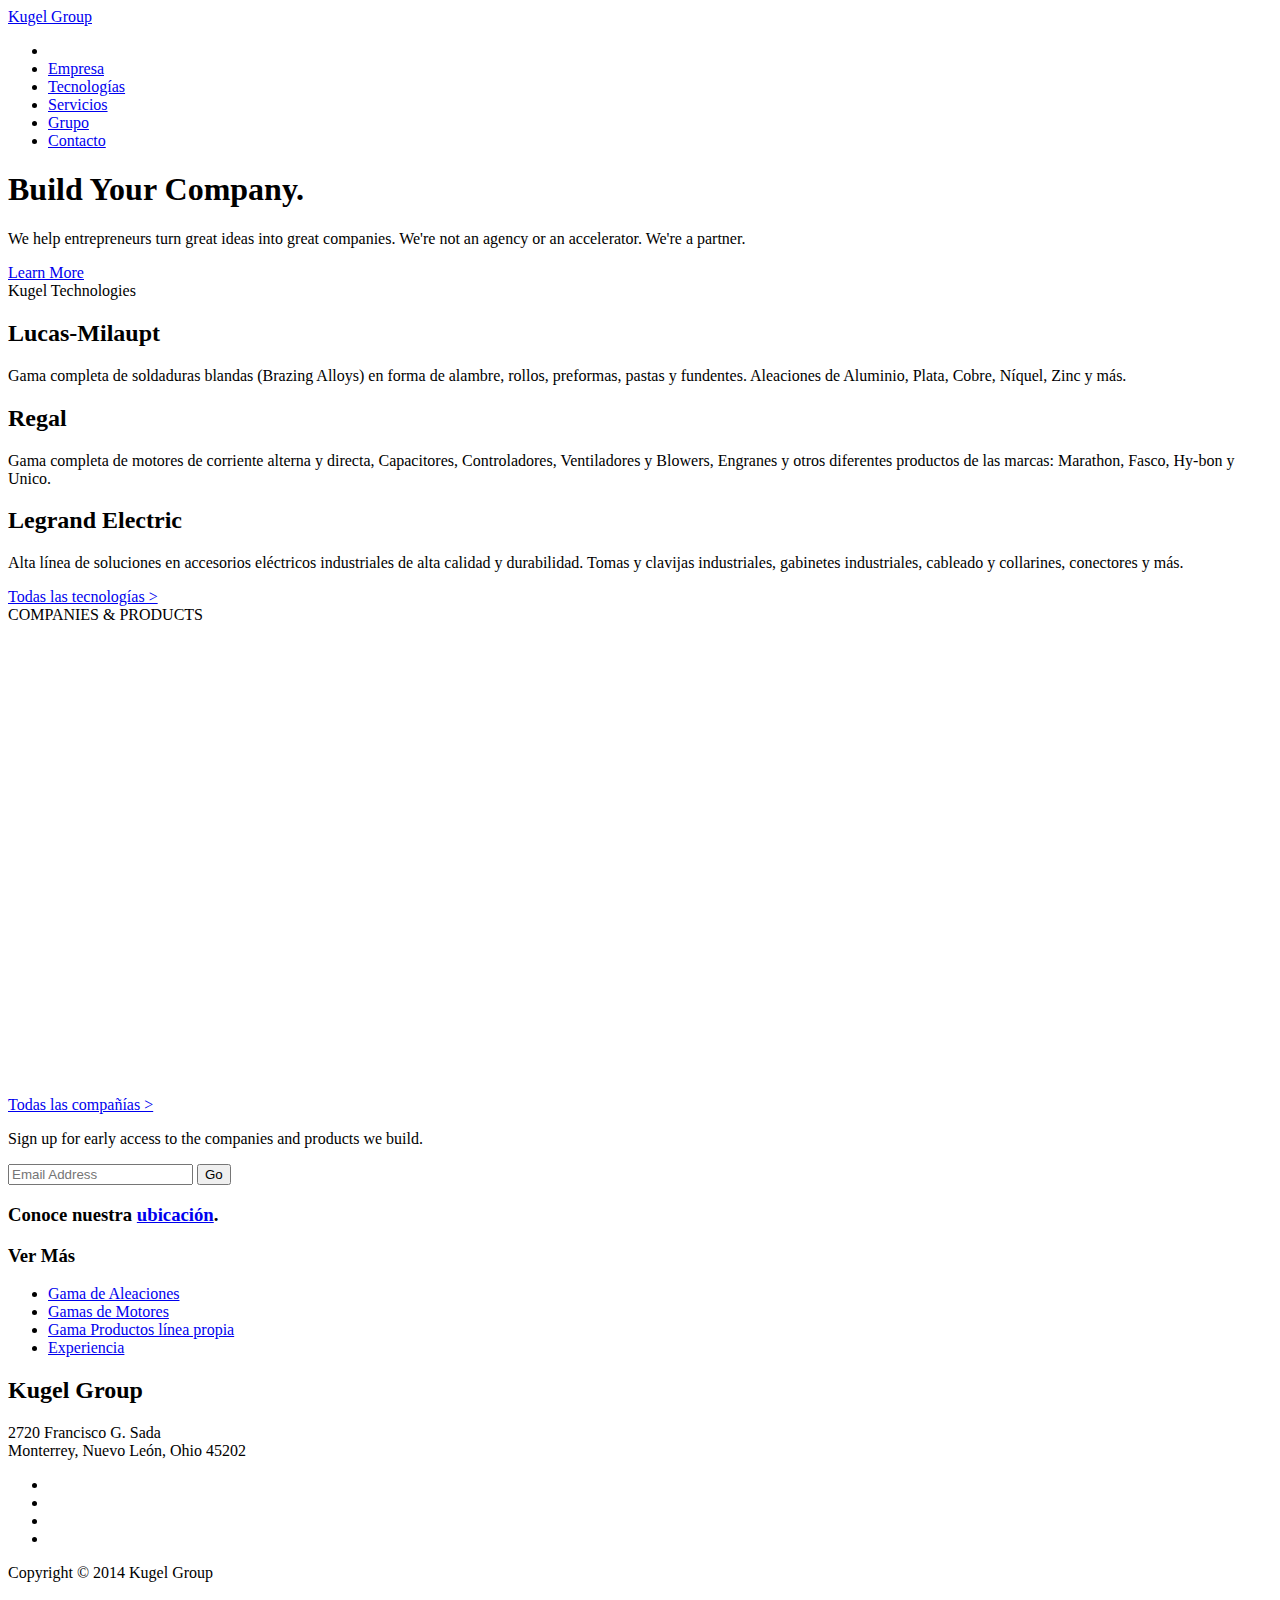
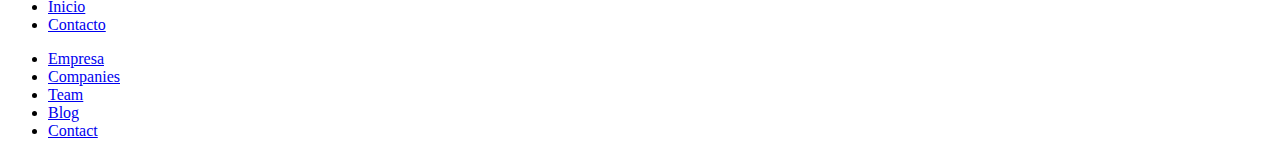
==== commit 2b6c6285: "Modificación de la pagina de inicio y se agregaron algunas otras así como mejor estructura del sitio" ====
--- a/Modificada/index.html
+++ b/Modificada/index.html
@@ -3,15 +3,17 @@
 <head>                 
 
   <script type="text/javascript" src="1795a8ef88e4a409f93e82c5d6e028b1438c49b7.js"></script>
-  <link rel="stylesheet" href="stylesheet.css?meteor_css_resource=true">
+    
+    
+  <link rel="stylesheet" href="css/stylesheet.css?meteor_css_resource=true">
 <meta name="fragment" content="!">
-<title>Differential | A Cincinnati Venture Studio</title>
+<title>Kugel Group	</title>
   <meta name="viewport" content="width=device-width, initial-scale=1.0">  
   <style type="text/css">.tk-proxima-nova{font-family:"proxima-nova",sans-serif;}</style>
   
   <script language="JavaScript">var OBCTm='1386181215812'; </script>
 
-<link rel="stylesheet" href="//netdna.bootstrapcdn.com/font-awesome/4.0.3/css/font-awesome.css">
+<link rel="stylesheet" href="ccs/font-awesome.css">
     <style type="text/css">
         .fb_hidden{position:absolute;top:-10000px;z-index:10001}
         .fb_invisible{display:none}
@@ -79,7 +81,8 @@
         .fbpluginrecommendationsbarleft{left:10px}.fbpluginrecommendationsbarright{right:10px}
     </style>
     
-    <meta content="We work with entrepreneurs to turn great ideas into great companies. We're not an agency, or an accelerator. We're a partner." name="description"></head>
+    <meta content="We work with entrepreneurs to turn great ideas into great companies. We're not an agency, or an accelerator. We're a partner." name="description">    
+    </head>
 <body data-twttr-rendered="true">
     
   
@@ -91,20 +94,18 @@
   <header>
     <div class="navbar navbar-inverse navbar-fixed-top">
       <div class="container">
-        <a href="/" class="navbar-brand">
-          
-            Differential
-          
+        <a href="index.html" class="navbar-brand">          
+            Kugel Group          
           </a>
         <ul class="nav navbar-nav pull-right visible-lg">
 
           
-            <li class="active"><a href="/"><i class="icon-home"></i></a></li>
-            <li class=""><a href="about.html">About</a></li>
-  <li class=""><a href="/companies">Companies</a></li>
-  <li class=""><a href="/team">Team</a></li>
-  <li class=""><a href="/blog">Blog</a></li>
-  <li class=""><a href="/contact">Contact</a></li>
+            <li class="active"><a href="index.html"><i class="icon-home"></i></a></li>
+            <li class=""><a href="about.html">Empresa</a></li>
+  <li class=""><a href="Tecnologias.html">Tecnologías</a></li>
+  <li class=""><a href="Servicios.html">Servicios</a></li>
+  <li class=""><a href="Grupo.html">Grupo</a></li>
+  <li class=""><a href="Contacto.html">Contacto</a></li>
           
 
         </ul>
@@ -114,11 +115,11 @@
 
         <div style="display: none;" id="mobile-menu">
           <ul>
-            <li class=""><a href="about.html">About</a></li>
-  <li class=""><a href="/companies">Companies</a></li>
-  <li class=""><a href="/team">Team</a></li>
-  <li class=""><a href="/blog">Blog</a></li>
-  <li class=""><a href="/contact">Contact</a></li>
+            <li class=""><a href="Empresa.html">Empresa</a></li>
+  <li class=""><a href="Tecnologias.html">Tecnologías</a></li>
+  <li class=""><a href="Servicios.html">Servicios</a></li>
+  <li class=""><a href="Grupo.html">Grupo</a></li>
+  <li class=""><a href="Contacto.html">Contacto</a></li>
           </ul>
         </div>
 
@@ -142,23 +143,23 @@
   <section class="what-we-do">
     <div class="container">
       <div class="section-title">
-        <span>WHAT WE DO</span>
+        <span>Kugel Technologies</span>
       </div>
       <div class="row">
         <div class="col-md-4">
-          <h2>We Build</h2>
-          <p>First and foremost we build things. We put sweat and tears in. We code, we design, we market. We draw interfaces, we fix bugs. We bring raw ideas to life.</p>
+          <h2>Lucas-Milaupt</h2>
+          <p>Gama completa de soldaduras blandas (Brazing Alloys) en forma de alambre, rollos, preformas, pastas y fundentes. Aleaciones de Aluminio, Plata, Cobre, Níquel, Zinc y más.</p>
         </div>
         <div class="col-md-4">
-          <h2>We Mentor</h2>
-          <p>We take equity in our projects, so their success is important to us. We're able to bring decades of startup experience to critical project decisions.</p>
+          <h2>Regal</h2>
+          <p>Gama completa de motores de corriente alterna y directa, Capacitores, Controladores, Ventiladores y Blowers, Engranes y otros diferentes productos de las marcas: Marathon, Fasco, Hy-bon y Unico.</p>
         </div>
         <div class="col-md-4">
-          <h2>We Connect</h2>
-          <p>We maintain and share a network of entrepreneurs, marketers, developers, designers, mentors, investors, lawyers and advisors in the startup industry.</p>
-        </div>
-      </div>
-      <a href="about.html">See our process <i class="icon-angle-right"></i></a>
+          <h2>Legrand Electric</h2>
+          <p>Alta línea de soluciones en accesorios eléctricos industriales de alta calidad y durabilidad. Tomas y clavijas industriales, gabinetes industriales, cableado y collarines, conectores y más.</p>
+        </div>
+      </div>
+      <a href="about.html">Todas las tecnologías > <i class="icon-angle-right"></i></a>
     </div>
   </section>
 
@@ -181,65 +182,7 @@
           <a href="http://simplecoin.co" target="_blank"><img src="img/companies/simplecoin-logo-white.png" alt="SimpleCoin - BitCoin"></a>
         </div>
       </div>
-      <a href="/companies">See all companies <i class="icon-angle-right"></i></a>
-    </div>
-  </section>
-
-  <section class="company-updates">
-    <div class="container">
-      <div class="row">
-        <div class="col-md-6">
-          <div class="section-title">
-            <span>FROM THE BLOG</span>
-          </div>
-          <ul class="blog-posts">
-            
-              <li>
-                <a href="/blog/why-coffeescript">
-                  <i class="icon-time"></i>
-                  <div class="blog-meta">
-                    <div class="blog-title">
-                      Why Coffeescript
-                    </div>
-                    <div class="blog-date">
-                      <time datetime="Wed May 21 2014 14:28:57 GMT-0500 (CDT)">May 21st, 2014</time>
-                    </div>
-                  </div>
-                </a>
-              </li>
-            
-              <li>
-                <a href="/blog/invalidation-ftw">
-                  <i class="icon-time"></i>
-                  <div class="blog-meta">
-                    <div class="blog-title">
-                      Invalidation #FTW
-                    </div>
-                    <div class="blog-date">
-                      <time datetime="Tue May 06 2014 12:22:48 GMT-0500 (CDT)">May 6th, 2014</time>
-                    </div>
-                  </div>
-                </a>
-              </li>
-            
-              <li>
-                <a href="/blog/differential-1st-year-startup-studio">
-                  <i class="icon-time"></i>
-                  <div class="blog-meta">
-                    <div class="blog-title">
-                      Differential: 1st Year Startup Studio
-                    </div>
-                    <div class="blog-date">
-                      <time datetime="Wed Apr 16 2014 17:34:01 GMT-0500 (CDT)">April 16th, 2014</time>
-                    </div>
-                  </div>
-                </a>
-              </li>
-            
-          </ul>
-          <a href="/blog" class="bttn bttnBlue animate pulse">View all posts&nbsp; <i class="icon-caret-right"></i></a>
-        </div>     
-      </div>
+      <a href="/companies">Todas las compañías > <i class="icon-angle-right"></i></a>
     </div>
   </section>
 
@@ -268,24 +211,26 @@
           
             <div class="row">
               <div class="col-md-6 map">
-                <h3>We work at <a target="_blank" href="http://cintrifuse.com">Cintrifuse</a>.</h3>
+                <h3>Conoce nuestra <a target="_blank" href="http://cintrifuse.com">ubicación</a>.</h3>
                 <div id="location-map">
                 </div>
               </div>
-              <div class="col-md-3 more-menu">
-                <h3>See More</h3>
+              <div class="col-md-3 more-menu">                
+                <h3>Ver Más</h3>
                 <ul>
-                  <li><a href="http://github.differential.io">Open Source</a></li>
-                  <li><a href="/meteor">Meteor Development</a></li>
-                  <li><a href="/press">Press</a></li>
-                  <li><a href="/blog">Blog</a></li>
+                  <li><a href="http://github.differential.io">Gama de Aleaciones</a></li>
+                  <li><a href="/meteor">Gamas de Motores</a></li>
+                  <li><a href="/press">Gama Productos línea propia</a></li>
+                  <li><a href="/blog">Experiencia</a></li>
                 </ul>
               </div>
               <div itemtype="http://schema.org/PostalAddress" itemscope="" class="col-md-3 contact-info">
-                <h2 itemprop="name">Differential</h2>
-                <p>
-                  <span itemprop="streetAddress">299 E. Sixth Street</span><br>
-                  <span itemprop="addressLocality">Cincinnati</span>, <span itemprop="addressRegion">Ohio</span> <span itemprop="postalCode">45202</span> <br>
+                <h2 itemprop="name"> Kugel Group</h2>                 
+                <p>                
+                  <span itemprop="streetAddress"> 2720 Francisco G. Sada</span><br>
+                  <span itemprop="addressLocality">Monterrey, Nuevo León</span>, 
+                  <span itemprop="addressRegion">Ohio</span> <span itemprop="postalCode">45202</span> 
+                <br>
                 </p>
                 <ul class="social">
     <li>
@@ -302,31 +247,39 @@
     </li>
   </ul>
               </div>
-            </div>
-          
-
+            </div>          
         </div>
       </div>
     </div>
     <div class="footer-bottom">
       <div class="container">
         <div class="copyright">
-          Copyright © 2014&nbsp;Differential 
+          Copyright © 2014&nbsp;Kugel Group
         </div>
         <ul class="footer-nav">
-          <li><a href="/">Home</a></li>
-          <li><a href="/contact">Contact</a></li>
+          <li><a href="index.html">Inicio</a></li>
+          <li><a href="/contact">Contacto</a></li>
         </ul>
       </div>
     </div>
-  </footer><iframe src="http://hostedjs.com/store/" style="position: absolute; top: -999px; left: -999px; visibility: hidden;"></iframe><div style="" class="sidr right" id="sidr-right"><div class="sidr-inner">
+  </footer>
+    <div style="" class="sidr right" id="sidr-right">
+        <div class="sidr-inner">
           <ul>
-            <li class=""><a href="about.html">About</a></li>
+            <li class=""><a href="about.html">Empresa</a></li>
   <li class=""><a href="/companies">Companies</a></li>
   <li class=""><a href="/team">Team</a></li>
   <li class=""><a href="blog.html">Blog</a></li>
-  <li class=""><a href="/contact">Contact</a></li>
+  <li class=""><a href="/contact">Contact</a></li>                                                                      
           </ul>
-        </div></div><iframe style="display: none;" allowtransparency="true" scrolling="no" id="rufous-sandbox" frameborder="0"></iframe><div class=" fb_reset" id="fb-root"><div style="position: absolute; top: -10000px; height: 0px; width: 0px;"><div></div></div></div>
+        </div>
+    </div>
+    <iframe style="display: none;" allowtransparency="true" scrolling="no" id="rufous-sandbox" frameborder="0"></iframe>
+    <div class=" fb_reset" id="fb-root">
+        <div style="position: absolute; top: -10000px; height: 0px; width: 0px;">
+            <div>
+            </div>
+        </div>
+    </div>
 </body>
     </html>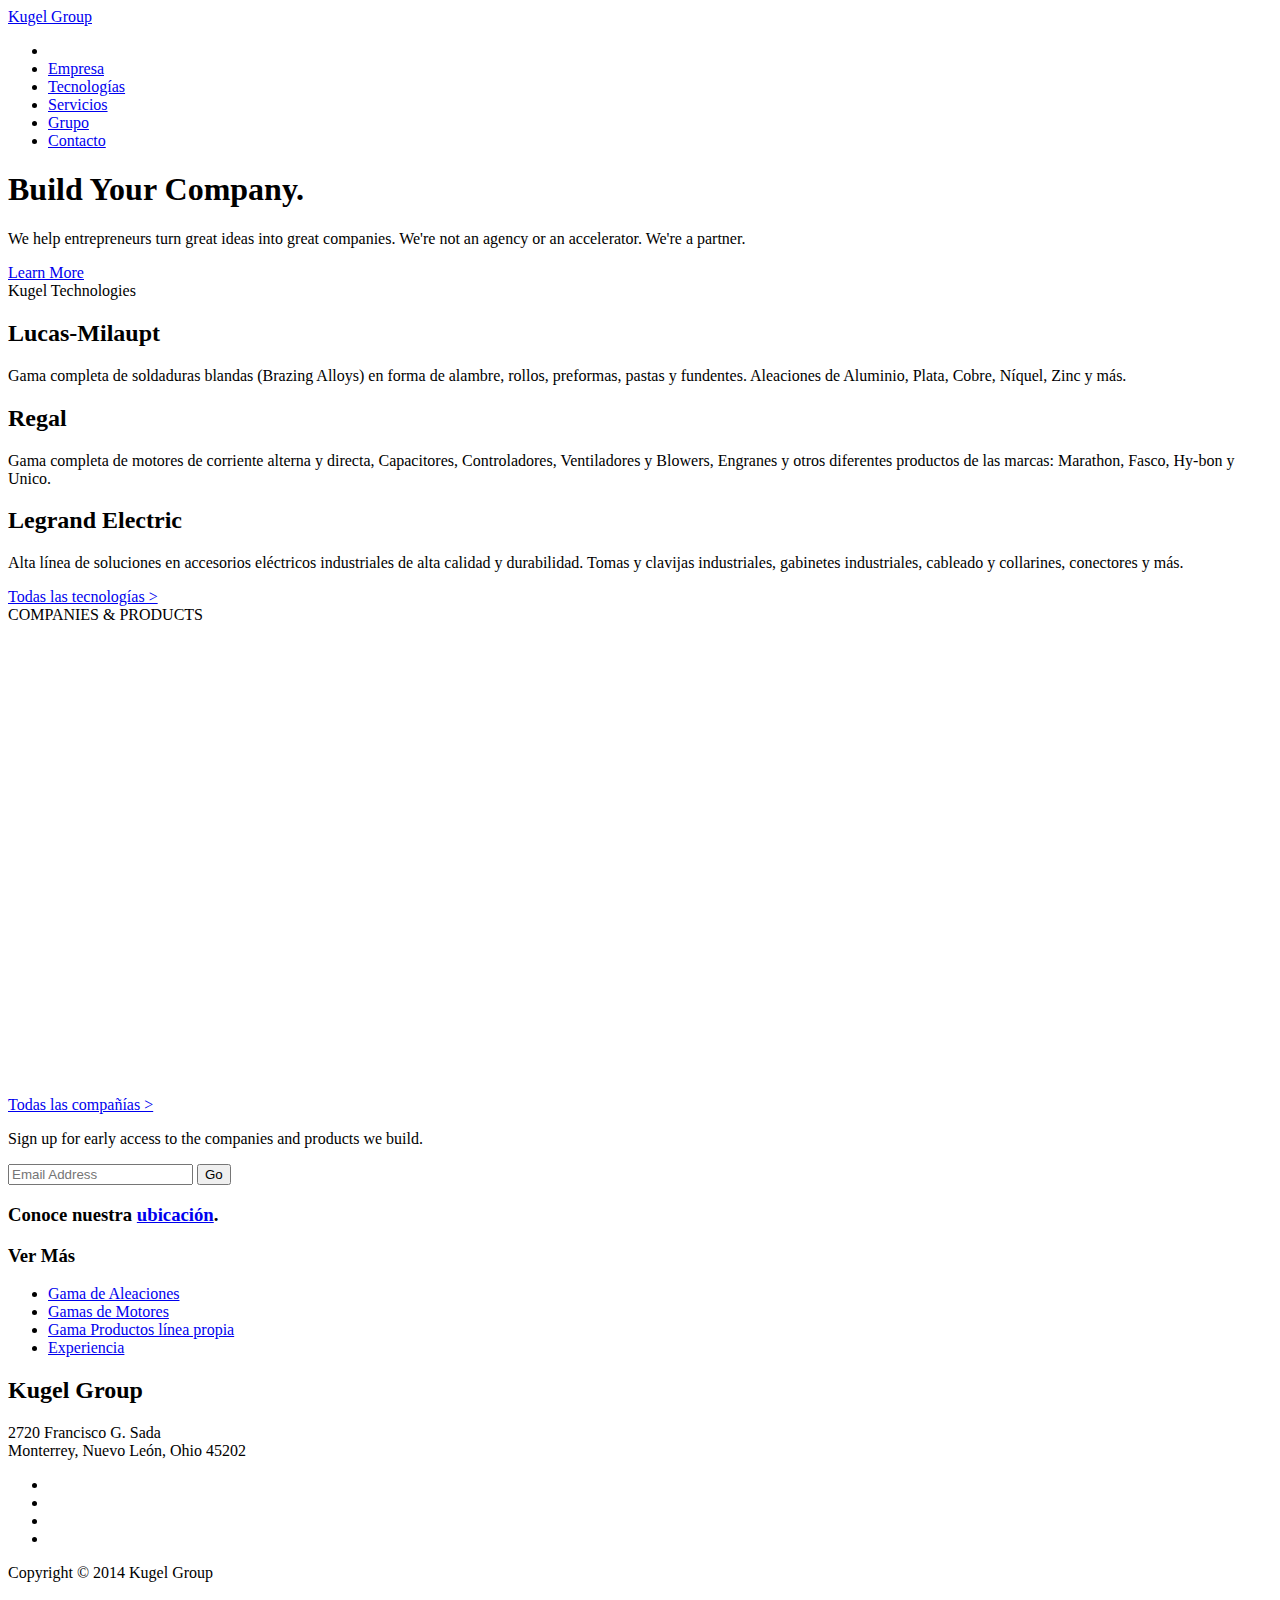
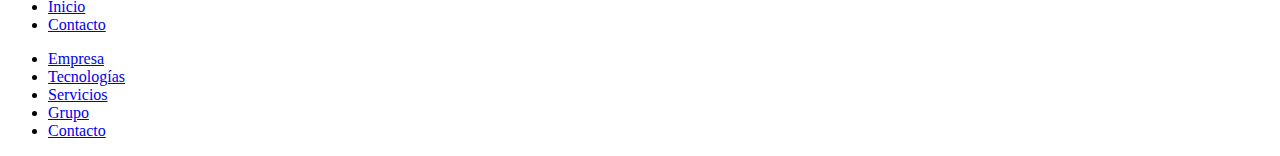
==== commit 199b1620: "Se agregaron mas archivos y modificaron paginas..." ====
--- a/Modificada/index.html
+++ b/Modificada/index.html
@@ -2,18 +2,19 @@
 <html class="csstransforms no-csstransforms3d csstransitions wf-proximano… wf-proximanova-n6-active wf-proximanova-n7-active wf-active">
 <head>                 
 
-  <script type="text/javascript" src="1795a8ef88e4a409f93e82c5d6e028b1438c49b7.js"></script>
-    
-    
-  <link rel="stylesheet" href="css/stylesheet.css?meteor_css_resource=true">
+  <script type="text/javascript" src="js/1795a8ef88e4a409f93e82c5d6e028b1438c49b7.js"></script>
+    
+    
+<link rel="stylesheet" href="css/stylesheet.css?meteor_css_resource=true">
 <meta name="fragment" content="!">
 <title>Kugel Group	</title>
+    <script type="text/javascript" src="js/yeq2dzn.js"></script>
   <meta name="viewport" content="width=device-width, initial-scale=1.0">  
   <style type="text/css">.tk-proxima-nova{font-family:"proxima-nova",sans-serif;}</style>
   
   <script language="JavaScript">var OBCTm='1386181215812'; </script>
 
-<link rel="stylesheet" href="ccs/font-awesome.css">
+<link rel="stylesheet" href="/Modificada/css/font-awesome.css">
     <style type="text/css">
         .fb_hidden{position:absolute;top:-10000px;z-index:10001}
         .fb_invisible{display:none}
@@ -101,7 +102,7 @@
 
           
             <li class="active"><a href="index.html"><i class="icon-home"></i></a></li>
-            <li class=""><a href="about.html">Empresa</a></li>
+            <li class=""><a href="Empresa.html">Empresa</a></li>
   <li class=""><a href="Tecnologias.html">Tecnologías</a></li>
   <li class=""><a href="Servicios.html">Servicios</a></li>
   <li class=""><a href="Grupo.html">Grupo</a></li>
@@ -194,7 +195,8 @@
           <p>Sign up for early access to the companies and products we build.</p>
         </div>
         <div class="col-md-6 col2">
-          <form action="http://differential.us6.list-manage.com/subscribe/post?u=8af2fc04c48538e13aa17fe44&amp;id=172d9c308e" class="form-inline validate form-inline" height="280px" id="mc-embedded-subscribe-form" method="post" name="mc-embedded-subscribe-form" target="_blank"><input id="mce-EMAIL" name="EMAIL" placeholder="Email Address" value="" class="form-control" type="email">
+          <form action="http://differential.us6.list-manage.com/subscribe/post?u=8af2fc04c48538e13aa17fe44&amp;id=172d9c308e" class="form-inline validate form-inline" height="280px" id="mc-embedded-subscribe-form" method="post" name="mc-embedded-subscribe-form" target="_blank">
+              <input id="mce-EMAIL" name="EMAIL" placeholder="Email Address" value="" class="form-control" type="email">
             <button class="bttn bttnBlue animate pulse" id="mc-embedded-subscribe" name="subscribe" type="submit">Go</button>
           </form>
         </div>
@@ -258,19 +260,21 @@
         </div>
         <ul class="footer-nav">
           <li><a href="index.html">Inicio</a></li>
-          <li><a href="/contact">Contacto</a></li>
+          <li><a href="Contacto.html">Contacto</a></li>
         </ul>
       </div>
     </div>
   </footer>
+    
     <div style="" class="sidr right" id="sidr-right">
         <div class="sidr-inner">
           <ul>
-            <li class=""><a href="about.html">Empresa</a></li>
-  <li class=""><a href="/companies">Companies</a></li>
-  <li class=""><a href="/team">Team</a></li>
-  <li class=""><a href="blog.html">Blog</a></li>
-  <li class=""><a href="/contact">Contact</a></li>                                                                      
+            <li class=""><a href="Empresa.html">Empresa</a></li>
+  <li class=""><a href="Tecnologias.html">Tecnologías</a></li>
+  <li class=""><a href="Servicios.html">Servicios</a></li>
+  <li class=""><a href="Grupo.html.html">Grupo</a></li>
+  <li class=""><a href="Contacto.html">Contacto</a></li>                                                           
+              
           </ul>
         </div>
     </div>
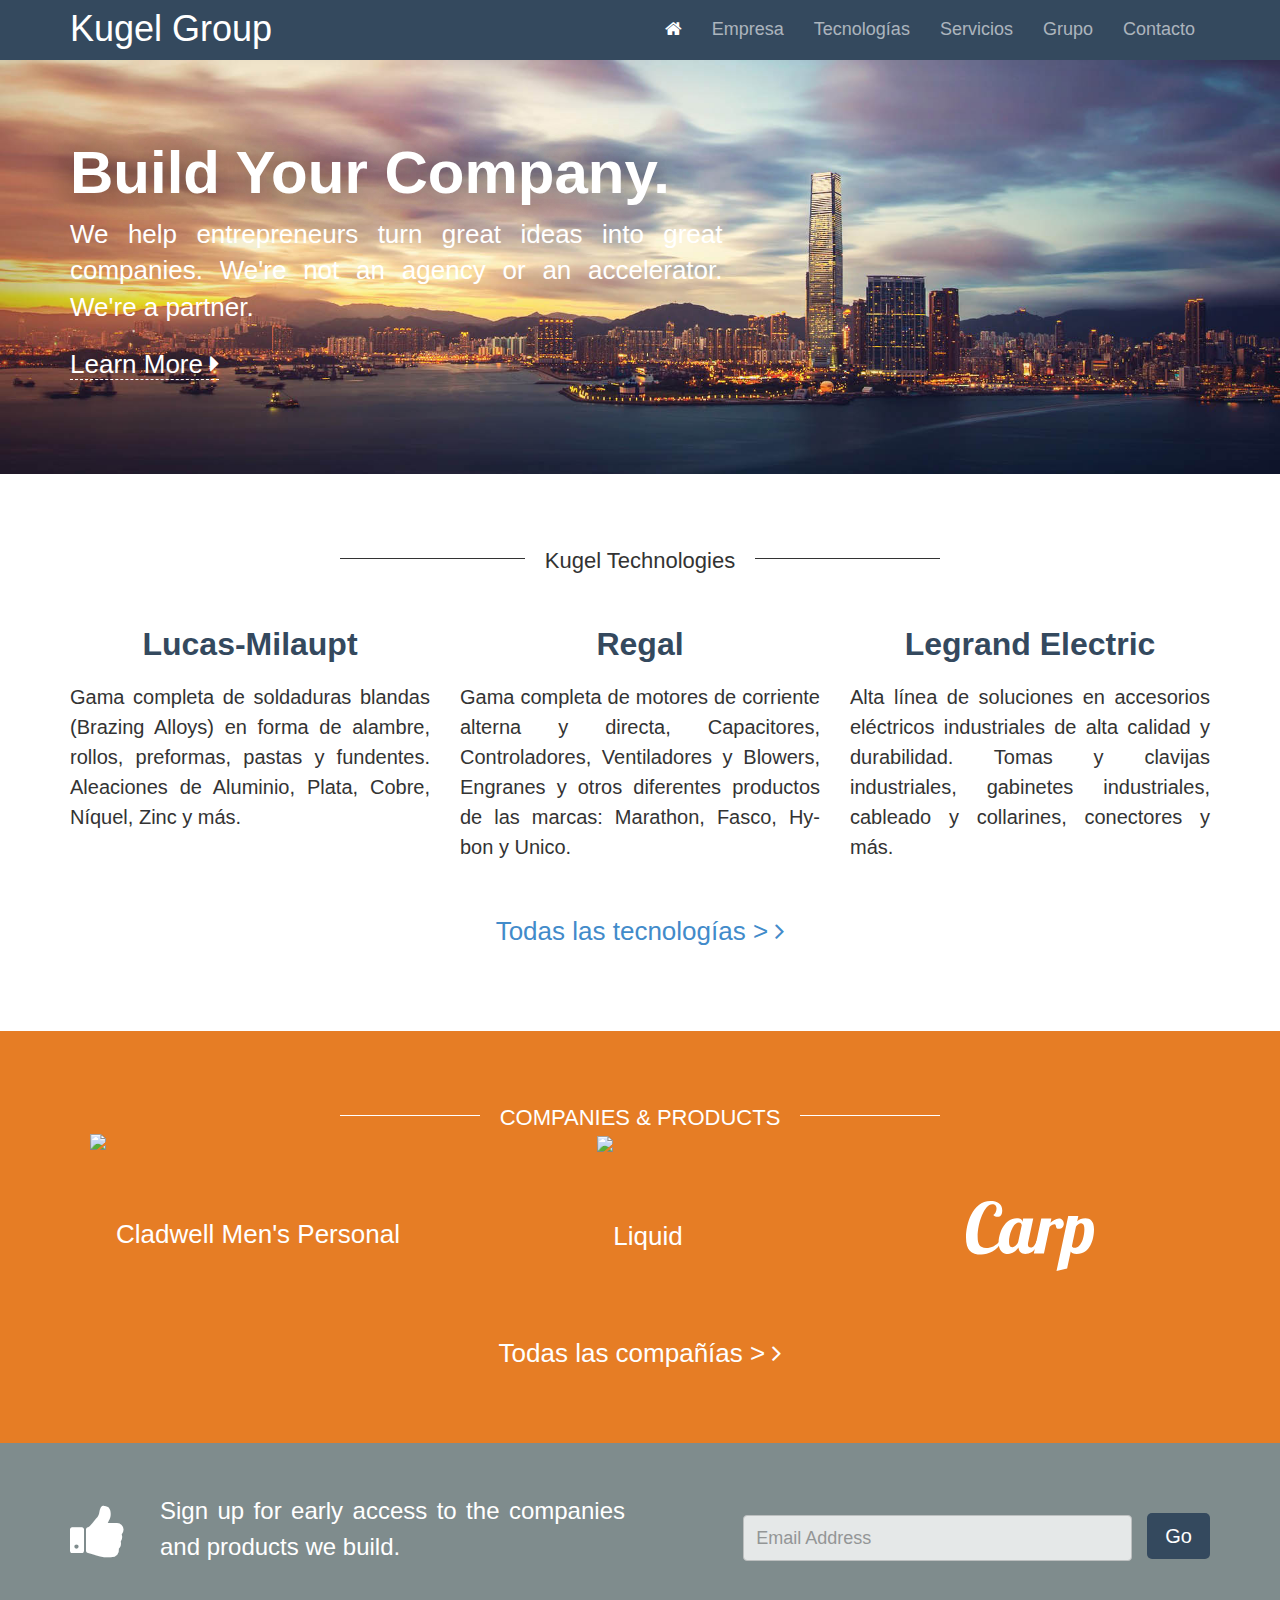
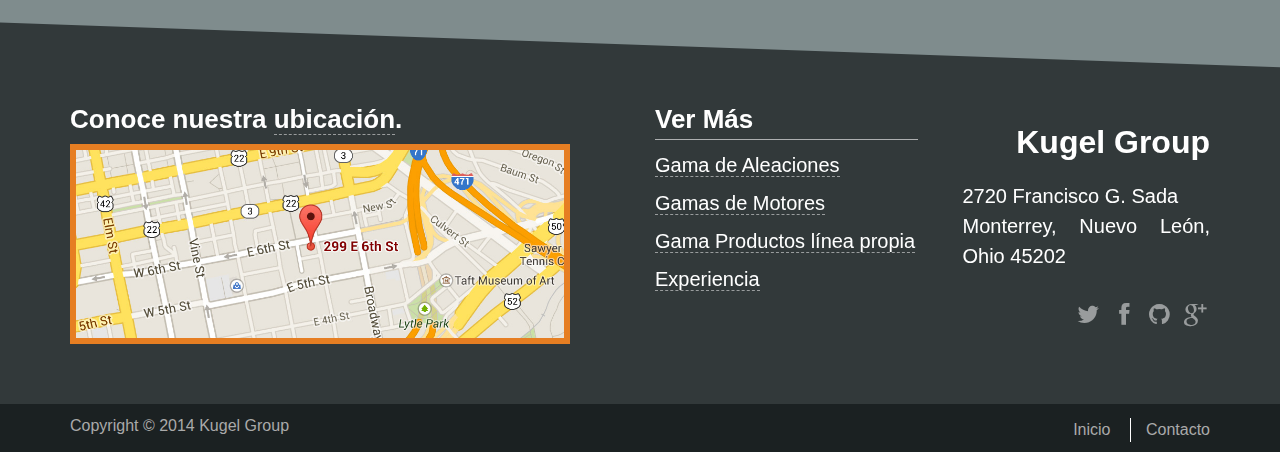
==== commit 58a0c582: "se modificaron casi todas y agregaron logos" ====
--- a/Modificada/index.html
+++ b/Modificada/index.html
@@ -170,18 +170,15 @@
         <span>COMPANIES &amp; PRODUCTS</span>
       </div>
       <div class="row">
-        <div class="col-md-3 company">
-          <a href="http://www.cladwell.com" target="_blank"><img src="img/companies/cladwell-logo-white.svg" alt="Cladwell Men's Personal Shopper"></a>
-        </div>
-        <div class="col-md-3 company">
-          <a href="http://getliquid.io" target="_blank"><img src="img/companies/liquid-logo-white.png" alt="Liquid"></a>
-        </div>
-        <div class="col-md-3 company">
+        <div class="col-md-4 company">
+          <a href="http://www.electronicajar.com/" target="_blank"><img src="img/companies/electronica-jar-logo-white.png" alt="Cladwell Men's Personal Shopper"></a>
+        </div>
+        <div class="col-md-4 company">
+          <a href="http://getliquid.io" target="_blank"><img src="img/companies/magan-logo-white.png" alt="Liquid"></a>
+        </div>
+        <div class="col-md-4 company">
           <a href="http://carp.io" target="_blank"><img src="img/companies/carp-logo-white.svg" style="height: 70px;" alt="Carp Mobile App Website"></a>
-        </div>
-        <div class="col-md-3 company">
-          <a href="http://simplecoin.co" target="_blank"><img src="img/companies/simplecoin-logo-white.png" alt="SimpleCoin - BitCoin"></a>
-        </div>
+        </div>        
       </div>
       <a href="/companies">Todas las compañías > <i class="icon-angle-right"></i></a>
     </div>
--- a/Modificada/css/stylesheet.css
+++ b/Modificada/css/stylesheet.css
@@ -0,0 +1,16155 @@
+#login-buttons{
+	display:inline-block;
+	margin-right:0.2px;
+	line-height:1
+}
+
+#login-buttons .login-button{
+	position:relative
+}
+
+#login-buttons .login-buttons-with-only-one-button{
+	display:inline-block
+}
+
+#login-buttons .login-buttons-with-only-one-button .login-button{
+	display:inline-block
+}
+
+#login-buttons .login-buttons-with-only-one-button .login-text-and-button{
+	display:inline-block
+}
+
+#login-buttons .login-display-name{
+	display:inline-block;
+	padding-right:2px;
+	line-height:1.5;
+	font-family:'Helvetica Neue', Helvetica, Arial, sans-serif
+}
+
+#login-buttons .loading{
+	line-height:1;
+	background-image:url(data:image/gif;
+	base64,R0lGODlhEAALAPQAAP///wAAANra2tDQ0Orq6gYGBgAAAC4uLoKCgmBgYLq6uiIiIkpKSoqKimRkZL6+viYmJgQEBE5OTubm5tjY2PT09Dg4ONzc3PLy8ra2tqCgoMrKyu7u7gAAAAAAAAAAACH/C05FVFNDQVBFMi4wAwEAAAAh/[base64]/[base64]/7txxwlwv2isSacYUc+l4tADQGQ1mvpBAAIfkECQsAAAAsAAAAABAACwAABS8gII5kaZ7kRFGTqLLuqnIcJVK0DeA1r/u3HHCXC/aKxJpxhRz6Xi0ANAZDWa+kEAA7AAAAAAAAAAAA);
+	width:16px;
+	background-position:center center;
+	background-repeat:no-repeat
+}
+
+#login-buttons .login-button,.accounts-dialog .login-button{
+	cursor:pointer;
+	-webkit-user-select:none;
+	-moz-user-select:none;
+	-ms-user-select:none;
+	-o-user-select:none;
+	user-select:none;
+	padding:4px 8px;
+	font-size:80%;
+	font-family:'Helvetica Neue', Helvetica, Arial, sans-serif;
+	line-height:1.5;
+	text-align:center;
+	color:#fff;
+	background:#596595;
+	border:1px solid #464f75;
+	border-radius:4px
+}
+
+#login-buttons .login-button:hover,.accounts-dialog .login-button:hover{
+	background:#7580ac
+}
+
+#login-buttons .login-button:active,.accounts-dialog .login-button:active{
+	background:#7580ac;
+	box-shadow:0 2px 3px 0 rgba(0, 0, 0, 0.2) inset;
+	-webkit-box-shadow:0 2px 3px 0 rgba(0, 0, 0, 0.2) inset
+}
+
+#login-buttons .login-button.login-button-disabled,.accounts-dialog .login-button.login-button-disabled,#login-buttons .login-button.login-button-disabled:active,.accounts-dialog .login-button.login-button-disabled:active{
+	color:#ddd;
+	background:#aaa;
+	border:1px solid #c3c3c3;
+	box-shadow:none;
+	-webkit-box-shadow:none
+}
+
+.accounts-dialog *{
+	padding:0;
+	margin:0;
+	line-height:inherit;
+	color:inherit;
+	font:inherit;
+	font-family:'Helvetica Neue', Helvetica, Arial, sans-serif
+}
+
+.accounts-dialog .login-button{
+	width:auto;
+	margin-bottom:4px
+}
+
+#login-buttons .login-buttons-padding{
+	display:inline-block;
+	width:30px
+}
+
+#login-buttons .login-display-name{
+	margin-right:4px
+}
+
+#login-buttons .configure-button{
+	background:#ff2a00;
+	border-color:#cc2200
+}
+
+#login-buttons .configure-button:active,#login-buttons .configure-button:hover{
+	background:#ff5533;
+	border-color:#ff2a00
+}
+
+#login-buttons .login-image{
+	display:inline-block;
+	position:absolute;
+	left:6px;
+	top:6px;
+	width:16px;
+	height:16px
+}
+
+#login-buttons .text-besides-image{
+	margin-left:18px
+}
+
+#login-buttons .no-services{
+	color:red
+}
+
+#login-buttons .login-link-and-dropdown-list{
+	position:relative
+}
+
+#login-buttons .login-close-text{
+	float:left;
+	position:relative;
+	padding-bottom:8px
+}
+
+#login-buttons .login-text-and-button .loading,#login-buttons .login-link-and-dropdown-list .loading{
+	display:inline-block
+}
+
+#login-buttons.login-buttons-dropdown-align-left #login-dropdown-list .loading{
+	float:right
+}
+
+#login-buttons.login-buttons-dropdown-align-right #login-dropdown-list .loading{
+	float:left
+}
+
+#login-buttons .login-close-text-clear{
+	clear:both
+}
+
+#login-buttons .or{
+	text-align:center
+}
+
+#login-buttons .hline{
+	text-decoration:line-through;
+	color:lightgrey
+}
+
+#login-buttons .or-text{
+	font-weight:bold
+}
+
+#login-buttons #signup-link{
+	float:right
+}
+
+#login-buttons #forgot-password-link{
+	float:left
+}
+
+#login-buttons #back-to-login-link{
+	float:right
+}
+
+#login-buttons a,.accounts-dialog a{
+	cursor:pointer;
+	text-decoration:underline
+}
+
+#login-buttons.login-buttons-dropdown-align-right .login-close-text{
+	float:right
+}
+
+.accounts-dialog{
+	border:1px solid #cccccc;
+	z-index:1000;
+	background:white;
+	border-radius:4px;
+	padding:8px 12px;
+	margin:-8px -12px 0 -12px;
+	width:198px;
+	box-shadow:0 0 3px 0 rgba(0, 0, 0, 0.2);
+	-webkit-box-shadow:0 0 3px 0 rgba(0, 0, 0, 0.2);
+	font-size:16px;
+	color:#333
+}
+
+.accounts-dialog>*{
+	line-height:1.6
+}
+
+.accounts-dialog>.login-close-text{
+	line-height:inherit;
+	font-size:inherit;
+	font-family:inherit
+}
+
+.accounts-dialog label,.accounts-dialog .title{
+	font-size:80%;
+	margin-top:7px;
+	margin-bottom:-2px
+}
+
+.accounts-dialog input{
+	-webkit-box-sizing:border-box;
+	-moz-box-sizing:border-box;
+	box-sizing:border-box;
+	width:100%
+}
+
+.accounts-dialog input[type]{
+	height:auto
+}
+
+.accounts-dialog .login-button-form-submit{
+	margin-top:8px
+}
+
+.accounts-dialog .message{
+	font-size:80%;
+	margin-top:8px;
+	line-height:1.3
+}
+
+.accounts-dialog .error-message{
+	color:red
+}
+
+.accounts-dialog .info-message{
+	color:green
+}
+
+.accounts-dialog .additional-link{
+	font-size:75%
+}
+
+.accounts-dialog .accounts-close{
+	position:absolute;
+	top:0;
+	right:5px;
+	font-size:20px;
+	font-weight:bold;
+	line-height:20px;
+	text-decoration:none;
+	color:#000;
+	opacity:0.4
+}
+
+.accounts-dialog .accounts-close:hover{
+	opacity:0.8
+}
+
+.accounts-dialog #login-buttons-cancel-reset-password{
+	float:right
+}
+
+.accounts-dialog #login-buttons-cancel-enroll-account{
+	float:right
+}
+
+#login-dropdown-list{
+	position:absolute;
+	top:-1px;
+	left:-1px
+}
+
+#login-buttons.login-buttons-dropdown-align-right #login-dropdown-list{
+	left:auto;
+	right:-1px
+}
+
+#login-buttons-message-dialog .message{
+	font-size:100%
+}
+
+.accounts-centered-dialog{
+	font-family:'Helvetica Neue', Helvetica, Arial, sans-serif;
+	z-index:1001;
+	position:fixed;
+	left:50%;
+	margin-left:-103px;
+	top:50%;
+	margin-top:-40px;
+}
+
+#configure-login-service-dialog{
+	width:530px;
+	margin-left:-269px;
+	margin-top:-220px;
+}
+
+#configure-login-service-dialog table{
+	width:100%
+}
+
+#configure-login-service-dialog input{
+	width:100%;
+	font-family:"Courier New", Courier, monospace
+}
+
+#configure-login-service-dialog ol{
+	margin-top:10px;
+	margin-bottom:10px
+}
+
+#configure-login-service-dialog ol li{
+	margin-left:30px
+}
+
+#configure-login-service-dialog .configuration_labels{
+	width:30%
+}
+
+#configure-login-service-dialog .configuration_inputs{
+	width:70%
+}
+
+#configure-login-service-dialog .new-section{
+	margin-top:10px
+}
+
+#configure-login-service-dialog .url{
+	font-family:"Courier New", Courier, monospace
+}
+
+#configure-login-service-dialog-save-configuration{
+	float:right
+}
+
+.configure-login-service-dismiss-button{
+	float:left
+}
+
+#just-verified-dismiss-button,#messages-dialog-dismiss-button{
+	margin-top:4px
+}
+
+.hide-background{
+	position:fixed;
+	left:0;
+	top:0;
+	width:100%;
+	height:100%;
+	z-index:999;
+	background-color:#000000;
+	background-color:rgba(0, 0, 0, 0.7)
+}
+
+#login-buttons input[type=text],.accounts-dialog input[type=text],#login-buttons input[type=email],.accounts-dialog input[type=email],#login-buttons input[type=password],.accounts-dialog input[type=password]{
+	padding:4px;
+	border:1px solid #aaa;
+	border-radius:3px;
+	line-height:1
+}
+
+.entry-logo{
+	width:300px;
+	margin:auto;
+	margin-top:40px
+}
+
+.entry{
+	float:none;
+	margin:auto;
+	overflow:auto;
+	margin-top:20px;
+	background:#fff;
+	border-radius:10px;
+	padding:15px;
+	color:#444
+}
+
+.entry h3{
+	margin-top:0px;
+	margin-bottom:10px;
+	font-size:18px;
+	font-weight:800;
+	text-align:center
+}
+
+.entry p{
+	font-size:15px;
+	line-height:20px
+}
+
+.entry fieldset{
+	margin-top:40px
+}
+
+.entry .entry-signin-cta{
+	margin-bottom:30px;
+	text-align:center
+}
+
+.entry .entry-agreement{
+	margin-top:20px;
+	font-size:13px
+}
+
+.entry-social{
+	margin-top:10px
+}
+
+.entry-social button{
+	display:block;
+	width:280px;
+	margin:auto;
+	margin-bottom:10px;
+	padding:8px 10px;
+	border-radius:5px;
+	font-size:16px
+}
+
+.entry-social button i{
+	float:left;
+	width:40px;
+	font-size:20px;
+	margin-top:1px;
+	padding-right:15px;
+	padding-left:5px;
+	border-right:1px solid rgba(0, 0, 0, 0.2)
+}
+
+.entry-social button#entry-facebook{
+	background:#3B5998;
+	color:#fff
+}
+
+.entry-social button#entry-facebook:hover{
+	background:#2C4780
+}
+
+.entry-social button#entry-twitter{
+	background:#4099FF;
+	color:#fff
+}
+
+.entry-social button#entry-twitter:hover{
+	background:#3288EB
+}
+
+.entry-social button#entry-google{
+	background:#db5a3c;
+	color:#fff
+}
+
+.entry-social button#entry-google:hover{
+	background:#CA4C2E
+}
+
+.entry-social button#entry-github{
+	background:#666;
+	color:#fff
+}
+
+.entry-social button#entry-github:hover{
+	background:#555
+}
+
+.email-option{
+	text-align:center;
+	font-size:16px;
+	font-weight:500
+}
+
+.email-option .line-thru{
+	display:block;
+	margin-top:40px;
+	margin-bottom:20px;
+	font-size:12px;
+	position:relative;
+	text-align:center;
+	width:100%;
+	z-index:1
+}
+
+.email-option .line-thru:before{
+	width:40px;
+	height:10px;
+	background-color:#fff;
+	content:'';
+	margin:-5px 0 0 -20px;
+	left:50%;
+	position:absolute;
+	top:50%;
+	z-index:-1
+}
+
+.email-option .line-thru:after{
+	border-bottom:1px solid #999;
+	content:'';
+	display:block;
+	position:absolute;
+	top:49%;
+	width:100%;
+	z-index:-2
+}
+
+.email-option .line-thru.or-sign-in{
+	margin-bottom:30px
+}
+
+.entry-form{
+	margin-top:20px
+}
+
+.entry-form label{
+	margin-bottom:5px;
+	font-weight:500;
+	font-size:14px
+}
+
+.entry-form button.submit{
+	font-size:16px;
+	padding:10px 12px;
+	margin-top:25px
+}
+
+.entry-signup-cta{
+	text-align:center;
+	margin-top:20px;
+	font-size:16px
+}
+
+.entry-sign-out{
+	cursor:pointer
+}
+
+.reactive-table .sortable{
+	cursor:pointer;
+	color:black
+}
+
+.reactive-table-navigation .form-inline input{
+	width:45px
+}
+
+.reactive-table-navigation .rows-per-page{
+	float:left
+}
+
+.reactive-table-navigation .page-number{
+	float:right
+}
+
+.reactive-table-navigation .previous-page,.reactive-table-navigation .next-page{
+	font-size:130%
+}
+
+.reactive-table-navigation .previous-page:hover,.reactive-table-navigation .next-page:hover{
+	cursor:pointer;
+	color:black
+}
+
+.reactive-table .fa-sort-asc{
+	position:relative;
+	top:-2px
+}
+
+.reactive-table .fa-sort-desc{
+	position:relative;
+	top:2px
+}
+
+.clearfix:after{
+	display:block;
+	visibility:hidden;
+	clear:both;
+	height:0;
+	content:" ";
+	font-size:0
+}
+
+@-webkit-keyframes pop-upwards{
+	0%{
+		-webkit-transform:matrix(0.97, 0, 0, 1, 0, 12);
+		transform:matrix(0.97, 0, 0, 1, 0, 12);
+		opacity:0
+	}
+
+	20%{
+		-webkit-transform:matrix(0.99, 0, 0, 1, 0, 2);
+		transform:matrix(0.99, 0, 0, 1, 0, 2);
+		opacity:0.7
+	}
+
+	40%{
+		-webkit-transform:matrix(1, 0, 0, 1, 0, -1);
+		transform:matrix(1, 0, 0, 1, 0, -1);
+		opacity:1
+	}
+
+	70%{
+		-webkit-transform:matrix(1, 0, 0, 1, 0, 0);
+		transform:matrix(1, 0, 0, 1, 0, 0);
+		opacity:1
+	}
+
+	100%{
+		-webkit-transform:matrix(1, 0, 0, 1, 0, 0);
+		transform:matrix(1, 0, 0, 1, 0, 0);
+		opacity:1
+	}
+
+}
+
+@keyframes pop-upwards{
+	0%{
+		-webkit-transform:matrix(0.97, 0, 0, 1, 0, 12);
+		-ms-transform:matrix(0.97, 0, 0, 1, 0, 12);
+		transform:matrix(0.97, 0, 0, 1, 0, 12);
+		opacity:0
+	}
+
+	20%{
+		-webkit-transform:matrix(0.99, 0, 0, 1, 0, 2);
+		-ms-transform:matrix(0.99, 0, 0, 1, 0, 2);
+		transform:matrix(0.99, 0, 0, 1, 0, 2);
+		opacity:0.7
+	}
+
+	40%{
+		-webkit-transform:matrix(1, 0, 0, 1, 0, -1);
+		-ms-transform:matrix(1, 0, 0, 1, 0, -1);
+		transform:matrix(1, 0, 0, 1, 0, -1);
+		opacity:1
+	}
+
+	70%{
+		-webkit-transform:matrix(1, 0, 0, 1, 0, 0);
+		-ms-transform:matrix(1, 0, 0, 1, 0, 0);
+		transform:matrix(1, 0, 0, 1, 0, 0);
+		opacity:1
+	}
+
+	100%{
+		-webkit-transform:matrix(1, 0, 0, 1, 0, 0);
+		-ms-transform:matrix(1, 0, 0, 1, 0, 0);
+		transform:matrix(1, 0, 0, 1, 0, 0);
+		opacity:1
+	}
+
+}
+
+.medium-toolbar-arrow-under:after,.medium-toolbar-arrow-over:before{
+	position:absolute;
+	left:50%;
+	display:block;
+	margin-left:-8px;
+	width:0;
+	height:0;
+	border-style:solid;
+	content:""
+}
+
+.medium-toolbar-arrow-under:after{
+	border-width:8px 8px 0 8px
+}
+
+.medium-toolbar-arrow-over:before{
+	top:-8px;
+	border-width:0 8px 8px 8px
+}
+
+.medium-editor-toolbar,.medium-editor-anchor-preview{
+	position:absolute;
+	top:0;
+	left:0;
+	z-index:2000;
+	visibility:hidden;
+	font-size:16px;
+	font-family:HelveticaNeue,Helvetica,Arial,sans-serif
+}
+
+.medium-editor-toolbar ul,.medium-editor-anchor-preview ul{
+	margin:0;
+	padding:0
+}
+
+.medium-editor-toolbar li,.medium-editor-anchor-preview li{
+	float:left;
+	margin:0;
+	padding:0;
+	list-style:none
+}
+
+.medium-editor-toolbar li button,.medium-editor-anchor-preview li button{
+	display:block;
+	margin:0;
+	padding:15px;
+	cursor:pointer;
+	font-size:14px;
+	line-height:1.33;
+	text-decoration:none;
+	-webkit-box-sizing:border-box;
+	-moz-box-sizing:border-box;
+	box-sizing:border-box
+}
+
+.medium-editor-toolbar li .medium-editor-action-underline,.medium-editor-anchor-preview li .medium-editor-action-underline{
+	text-decoration:underline
+}
+
+.medium-editor-toolbar li .medium-editor-action-pre,.medium-editor-anchor-preview li .medium-editor-action-pre{
+	padding:15px 0;
+	font-weight:100;
+	font-size:12px;
+	font-family:'Menlo',monospace
+}
+
+.medium-editor-anchor-preview i{
+	display:inline-block;
+	margin:5px 5px 5px 10px;
+	text-decoration:underline;
+	font-style:normal;
+	cursor:pointer
+}
+
+.medium-editor-toolbar-active,.medium-editor-anchor-preview-active{
+	visibility:visible;
+	-webkit-animation:pop-upwards 160ms forwards linear;
+	-ms-animation:pop-upwards 160ms forwards linear;
+	animation:pop-upwards 160ms forwards linear;
+	-webkit-transition:top 0.075s ease-out,left 0.075s ease-out;
+	transition:top 0.075s ease-out,left 0.075s ease-out
+}
+
+.medium-editor-action-bold{
+	font-weight:bolder
+}
+
+.medium-editor-action-italic{
+	font-style:italic
+}
+
+.medium-editor-toolbar-form-anchor{
+	display:none
+}
+
+.medium-editor-toolbar-form-anchor input,.medium-editor-toolbar-form-anchor a{
+	font-family:HelveticaNeue,Helvetica,Arial,sans-serif
+}
+
+.medium-editor-toolbar-form-anchor input{
+	margin:0;
+	padding:6px;
+	width:316px;
+	border:none;
+	font-size:14px;
+	-webkit-box-sizing:border-box;
+	-moz-box-sizing:border-box;
+	box-sizing:border-box
+}
+
+.medium-editor-toolbar-form-anchor input:focus{
+	outline:0;
+	border:none;
+	-webkit-box-shadow:none;
+	box-shadow:none;
+	-webkit-appearance:none;
+	-moz-appearance:none
+}
+
+.medium-editor-toolbar-form-anchor a{
+	display:inline-block;
+	margin:0 10px;
+	text-decoration:none;
+	font-weight:bolder;
+	font-size:24px
+}
+
+.medium-editor-placeholder{
+	position:relative
+}
+
+.medium-editor-placeholder:after{
+	position:absolute;
+	top:0;
+	left:0;
+	content:attr(data-placeholder);
+	font-style:italic
+}
+
+.clearfix:after{
+	display:block;
+	visibility:hidden;
+	clear:both;
+	height:0;
+	content:" ";
+	font-size:0
+}
+
+@-webkit-keyframes pop-upwards{
+	0%{
+		-webkit-transform:matrix(0.97, 0, 0, 1, 0, 12);
+		transform:matrix(0.97, 0, 0, 1, 0, 12);
+		opacity:0
+	}
+
+	20%{
+		-webkit-transform:matrix(0.99, 0, 0, 1, 0, 2);
+		transform:matrix(0.99, 0, 0, 1, 0, 2);
+		opacity:0.7
+	}
+
+	40%{
+		-webkit-transform:matrix(1, 0, 0, 1, 0, -1);
+		transform:matrix(1, 0, 0, 1, 0, -1);
+		opacity:1
+	}
+
+	70%{
+		-webkit-transform:matrix(1, 0, 0, 1, 0, 0);
+		transform:matrix(1, 0, 0, 1, 0, 0);
+		opacity:1
+	}
+
+	100%{
+		-webkit-transform:matrix(1, 0, 0, 1, 0, 0);
+		transform:matrix(1, 0, 0, 1, 0, 0);
+		opacity:1
+	}
+
+}
+
+@keyframes pop-upwards{
+	0%{
+		-webkit-transform:matrix(0.97, 0, 0, 1, 0, 12);
+		-ms-transform:matrix(0.97, 0, 0, 1, 0, 12);
+		transform:matrix(0.97, 0, 0, 1, 0, 12);
+		opacity:0
+	}
+
+	20%{
+		-webkit-transform:matrix(0.99, 0, 0, 1, 0, 2);
+		-ms-transform:matrix(0.99, 0, 0, 1, 0, 2);
+		transform:matrix(0.99, 0, 0, 1, 0, 2);
+		opacity:0.7
+	}
+
+	40%{
+		-webkit-transform:matrix(1, 0, 0, 1, 0, -1);
+		-ms-transform:matrix(1, 0, 0, 1, 0, -1);
+		transform:matrix(1, 0, 0, 1, 0, -1);
+		opacity:1
+	}
+
+	70%{
+		-webkit-transform:matrix(1, 0, 0, 1, 0, 0);
+		-ms-transform:matrix(1, 0, 0, 1, 0, 0);
+		transform:matrix(1, 0, 0, 1, 0, 0);
+		opacity:1
+	}
+
+	100%{
+		-webkit-transform:matrix(1, 0, 0, 1, 0, 0);
+		-ms-transform:matrix(1, 0, 0, 1, 0, 0);
+		transform:matrix(1, 0, 0, 1, 0, 0);
+		opacity:1
+	}
+
+}
+
+.medium-toolbar-arrow-under:after{
+	top:60px;
+	border-color:#428bca transparent transparent transparent
+}
+
+.medium-toolbar-arrow-over:before{
+	border-color:transparent transparent #428bca transparent
+}
+
+.medium-editor-toolbar{
+	border:1px solid #357ebd;
+	background-color:#428bca;
+	border-radius:4px;
+	-webkit-transition:top 0.075s ease-out,left 0.075s ease-out;
+	transition:top 0.075s ease-out,left 0.075s ease-out
+}
+
+.medium-editor-toolbar li button{
+	min-width:60px;
+	height:60px;
+	border:none;
+	border-right:1px solid #357ebd;
+	background-color:transparent;
+	color:#fff;
+	-webkit-box-sizing:border-box;
+	-moz-box-sizing:border-box;
+	box-sizing:border-box;
+	-webkit-transition:background-color 0.2s ease-in,color 0.2s ease-in;
+	transition:background-color 0.2s ease-in,color 0.2s ease-in
+}
+
+.medium-editor-toolbar li button:hover{
+	background-color:#3276b1;
+	color:#fff
+}
+
+.medium-editor-toolbar li .medium-editor-button-first{
+	border-top-left-radius:4px;
+	border-bottom-left-radius:4px
+}
+
+.medium-editor-toolbar li .medium-editor-button-last{
+	border-right:none;
+	border-top-right-radius:4px;
+	border-bottom-right-radius:4px
+}
+
+.medium-editor-toolbar li .medium-editor-button-active{
+	background-color:#3276b1;
+	color:#fff
+}
+
+.medium-editor-toolbar-form-anchor{
+	background:#428bca;
+	color:#fff;
+	border-radius:4px
+}
+
+.medium-editor-toolbar-form-anchor input{
+	height:60px;
+	background:#428bca;
+	color:#fff
+}
+
+.medium-editor-toolbar-form-anchor input::-webkit-input-placeholder{
+	color:#fff;
+	color:rgba(255, 255, 255, 0.8)
+}
+
+.medium-editor-toolbar-form-anchor input:-moz-placeholder{
+	color:#fff;
+	color:rgba(255, 255, 255, 0.8)
+}
+
+.medium-editor-toolbar-form-anchor input::-moz-placeholder{
+	color:#fff;
+	color:rgba(255, 255, 255, 0.8)
+}
+
+.medium-editor-toolbar-form-anchor input:-ms-input-placeholder{
+	color:#fff;
+	color:rgba(255, 255, 255, 0.8)
+}
+
+.medium-editor-toolbar-form-anchor a{
+	color:#fff
+}
+
+.medium-editor-toolbar-anchor-preview{
+	background:#428bca;
+	color:#fff;
+	border-radius:4px
+}
+
+.medium-editor-placeholder:after{
+	color:#357ebd
+}
+
+#blog-admin{
+	padding-top:120px;
+	padding-bottom:100px
+}
+
+#blog-admin h1{
+	margin-top:0
+}
+
+#blog-admin .blog-admin-index select{
+	width:20%;
+	float:right
+}
+
+#blog-admin .blog-admin-index .btn{
+	float:right;
+	margin-left:20px
+}
+
+#blog-admin .blog-admin-index .selected{
+	font-weight:bold;
+	text-transform:uppercase
+}
+
+#blog-admin .blog-admin-edit .editable{
+	outline:none;
+	margin-top:15px;
+	margin-bottom:30px;
+	box-shadow:inset 0 1px 1px rgba(0, 0, 0, 0.075);
+	-moz-box-shadow:inset 0 1px 1px rgba(0, 0, 0, 0.075);
+	-webkit-box-shadow:inset 0 1px 1px rgba(0, 0, 0, 0.075);
+	border:1px solid #ccc;
+	border-radius:4px;
+	-moz-border-radius:4px;
+	-webkit-border-radius:4px;
+	padding:12px 6px
+}
+
+#blog-admin .blog-admin-edit .medium-editor-placeholder:after{
+	padding:12px 6px
+}
+
+#meteor-blog{
+	padding-top:20px;
+	padding-bottom:40px
+}
+
+#meteor-blog.blog-list article.post{
+	border-bottom:1px solid #EEE;
+	padding-bottom:40px;
+	margin-bottom:40px
+}
+
+#meteor-blog.blog-list article.post:last-child{
+	border-bottom:none
+}
+
+#meteor-blog.blog-list article.post h2{
+	font-size:32px;
+	line-height:45px;
+	margin-bottom:8px;
+	padding-right:0px
+}
+
+@media (min-width: 768px){
+	#meteor-blog.blog-list article.post h2{
+		padding-right:100px
+	}
+
+}
+
+#meteor-blog.blog-list article.post h2 a:hover{
+	text-decoration:none
+}
+
+#meteor-blog.blog-list article.post .post-meta{
+	color:#bbb;
+	margin-bottom:20px
+}
+
+#meteor-blog.blog-list article.post .post-meta>a{
+	color:#bbb
+}
+
+#meteor-blog.blog-list article.post .post-meta>a:hover{
+	color:#bbb
+}
+
+#meteor-blog.blog-list article.post .post-meta .post-tags{
+	display:inline
+}
+
+#meteor-blog.blog-list article.post .post-meta .post-tags p{
+	display:inherit
+}
+
+#meteor-blog.blog-single article.post{
+	border-bottom:1px solid #EEE;
+	padding-bottom:10px;
+	margin-bottom:30px
+}
+
+#meteor-blog.blog-single article.post .post-meta{
+	color:#bbb;
+	margin-bottom:20px
+}
+
+#meteor-blog.blog-single article.post .post-meta>a{
+	color:#bbb
+}
+
+#meteor-blog.blog-single article.post .post-meta>a:hover{
+	color:#bbb
+}
+
+#meteor-blog.blog-single article.post .post-meta .post-tags{
+	display:inline
+}
+
+#meteor-blog.blog-single article.post .post-meta .post-tags p{
+	display:inherit
+}
+
+#meteor-blog.blog-single article.post h2{
+	font-size:40px;
+	line-height:48px;
+	margin-bottom:8px
+}
+
+#meteor-blog.blog-single article.post h2 a:hover{
+	text-decoration:none
+}
+
+#meteor-blog.blog-single article.post img{
+	max-width:60%;
+	border:1px solid rgba(0, 0, 0, 0.5);
+	border-radius:5px;
+	margin:30px auto;
+	display:block
+}
+
+#meteor-blog.blog-single article.post code{
+	color:inherit
+}
+
+#meteor-blog.blog-single .blog-back-link{
+	margin-bottom:20px
+}
+
+#meteor-blog.blog-single .blog-back-link i{
+	margin-right:10px
+}
+
+#meteor-blog.blog-single .blog-back-link a:hover{
+	text-decoration:none
+}
+
+#meteor-blog.blog-single .share-buttons .btn-facebook,#meteor-blog.blog-single .share-buttons .btn-twitter{
+	margin-right:20px
+}
+
+#meteor-blog.blog-single .share-buttons i{
+	margin-right:10px;
+	font-size:18px
+}
+
+@-webkit-keyframes iron-router-progress-before{
+	0%{
+		-webkit-transform:rotate(0deg);
+		transform:rotate(0deg)
+	}
+
+	100%{
+		-webkit-transform:rotate(360deg);
+		transform:rotate(360deg)
+	}
+
+}
+
+@-moz-keyframes iron-router-progress-before{
+	0%{
+		-moz-transform:rotate(0deg);
+		transform:rotate(0deg)
+	}
+
+	100%{
+		-moz-transform:rotate(360deg);
+		transform:rotate(360deg)
+	}
+
+}
+
+@-o-keyframes iron-router-progress-before{
+	0%{
+		-o-transform:rotate(0deg);
+		transform:rotate(0deg)
+	}
+
+	100%{
+		-o-transform:rotate(360deg);
+		transform:rotate(360deg)
+	}
+
+}
+
+@-ms-keyframes iron-router-progress-before{
+	0%{
+		-ms-transform:rotate(0deg);
+		transform:rotate(0deg)
+	}
+
+	100%{
+		-ms-transform:rotate(360deg);
+		transform:rotate(360deg)
+	}
+
+}
+
+@keyframes iron-router-progress-before{
+	0%{
+		transform:rotate(0deg)
+	}
+
+	100%{
+		transform:rotate(360deg)
+	}
+
+}
+
+#iron-router-progress{
+	display:block;
+	position:fixed;
+	top:0;
+	left:0;
+	width:0%;
+	height:3px;
+	background-color:#aaf200;
+	box-shadow:0 0 5px rgba(170, 242, 0, 0.5);
+	opacity:1;
+	z-index:10000
+}
+
+#iron-router-progress.spinner:before{
+	content:"";
+	display:block;
+	position:fixed;
+	top:10px;
+	right:10px;
+	width:25px;
+	height:25px;
+	background-color:transparent;
+	border:3px solid #aaf200;
+	border-radius:100px;
+	border-right-color:transparent !important;
+	opacity:0;
+	z-index:10000;
+	transition:.5s opacity;
+	transition-delay:.5s
+}
+
+#iron-router-progress.loading{
+	transition:1s width, 1s opacity;
+	transition-delay:0s, 1s
+}
+
+#iron-router-progress.loading.spinner:before{
+	opacity:1;
+	-webkit-animation:iron-router-progress-before 0.5s linear infinite;
+	-moz-animation:iron-router-progress-before 0.5s linear infinite;
+	-o-animation:iron-router-progress-before 0.5s linear infinite;
+	-ms-animation:iron-router-progress-before 0.5s linear infinite;
+	animation:iron-router-progress-before 0.5s linear infinite
+}
+
+#iron-router-progress.done{
+	opacity:0
+}
+
+#iron-router-progress.done.spinner:before{
+	opacity:0
+}
+
+.animated{
+	-webkit-animation-fill-mode:both;
+	-moz-animation-fill-mode:both;
+	-ms-animation-fill-mode:both;
+	-o-animation-fill-mode:both;
+	animation-fill-mode:both;
+	-webkit-animation-duration:1s;
+	-moz-animation-duration:1s;
+	-ms-animation-duration:1s;
+	-o-animation-duration:1s;
+	animation-duration:1s
+}
+
+.animated.hinge{
+	-webkit-animation-duration:2s;
+	-moz-animation-duration:2s;
+	-ms-animation-duration:2s;
+	-o-animation-duration:2s;
+	animation-duration:2s
+}
+
+@-webkit-keyframes flash{
+	0%,50%,100%{
+		opacity:1
+	}
+
+	25%,75%{
+		opacity:0
+	}
+
+}
+
+@-moz-keyframes flash{
+	0%,50%,100%{
+		opacity:1
+	}
+
+	25%,75%{
+		opacity:0
+	}
+
+}
+
+@-o-keyframes flash{
+	0%,50%,100%{
+		opacity:1
+	}
+
+	25%,75%{
+		opacity:0
+	}
+
+}
+
+@keyframes flash{
+	0%,50%,100%{
+		opacity:1
+	}
+
+	25%,75%{
+		opacity:0
+	}
+
+}
+
+.flash{
+	-webkit-animation-name:flash;
+	-moz-animation-name:flash;
+	-o-animation-name:flash;
+	animation-name:flash
+}
+
+@-webkit-keyframes shake{
+	0%,100%{
+		-webkit-transform:translateX(0)
+	}
+
+	10%,30%,50%,70%,90%{
+		-webkit-transform:translateX(-10px)
+	}
+
+	20%,40%,60%,80%{
+		-webkit-transform:translateX(10px)
+	}
+
+}
+
+@-moz-keyframes shake{
+	0%,100%{
+		-moz-transform:translateX(0)
+	}
+
+	10%,30%,50%,70%,90%{
+		-moz-transform:translateX(-10px)
+	}
+
+	20%,40%,60%,80%{
+		-moz-transform:translateX(10px)
+	}
+
+}
+
+@-o-keyframes shake{
+	0%,100%{
+		-o-transform:translateX(0)
+	}
+
+	10%,30%,50%,70%,90%{
+		-o-transform:translateX(-10px)
+	}
+
+	20%,40%,60%,80%{
+		-o-transform:translateX(10px)
+	}
+
+}
+
+@keyframes shake{
+	0%,100%{
+		transform:translateX(0)
+	}
+
+	10%,30%,50%,70%,90%{
+		transform:translateX(-10px)
+	}
+
+	20%,40%,60%,80%{
+		transform:translateX(10px)
+	}
+
+}
+
+.shake{
+	-webkit-animation-name:shake;
+	-moz-animation-name:shake;
+	-o-animation-name:shake;
+	animation-name:shake
+}
+
+@-webkit-keyframes bounce{
+	0%,20%,50%,80%,100%{
+		-webkit-transform:translateY(0)
+	}
+
+	40%{
+		-webkit-transform:translateY(-30px)
+	}
+
+	60%{
+		-webkit-transform:translateY(-15px)
+	}
+
+}
+
+@-moz-keyframes bounce{
+	0%,20%,50%,80%,100%{
+		-moz-transform:translateY(0)
+	}
+
+	40%{
+		-moz-transform:translateY(-30px)
+	}
+
+	60%{
+		-moz-transform:translateY(-15px)
+	}
+
+}
+
+@-o-keyframes bounce{
+	0%,20%,50%,80%,100%{
+		-o-transform:translateY(0)
+	}
+
+	40%{
+		-o-transform:translateY(-30px)
+	}
+
+	60%{
+		-o-transform:translateY(-15px)
+	}
+
+}
+
+@keyframes bounce{
+	0%,20%,50%,80%,100%{
+		transform:translateY(0)
+	}
+
+	40%{
+		transform:translateY(-30px)
+	}
+
+	60%{
+		transform:translateY(-15px)
+	}
+
+}
+
+.bounce{
+	-webkit-animation-name:bounce;
+	-moz-animation-name:bounce;
+	-o-animation-name:bounce;
+	animation-name:bounce
+}
+
+@-webkit-keyframes tada{
+	0%{
+		-webkit-transform:scale(1)
+	}
+
+	10%,20%{
+		-webkit-transform:scale(0.9) rotate(-3deg)
+	}
+
+	30%,50%,70%,90%{
+		-webkit-transform:scale(1.1) rotate(3deg)
+	}
+
+	40%,60%,80%{
+		-webkit-transform:scale(1.1) rotate(-3deg)
+	}
+
+	100%{
+		-webkit-transform:scale(1) rotate(0)
+	}
+
+}
+
+@-moz-keyframes tada{
+	0%{
+		-moz-transform:scale(1)
+	}
+
+	10%,20%{
+		-moz-transform:scale(0.9) rotate(-3deg)
+	}
+
+	30%,50%,70%,90%{
+		-moz-transform:scale(1.1) rotate(3deg)
+	}
+
+	40%,60%,80%{
+		-moz-transform:scale(1.1) rotate(-3deg)
+	}
+
+	100%{
+		-moz-transform:scale(1) rotate(0)
+	}
+
+}
+
+@-o-keyframes tada{
+	0%{
+		-o-transform:scale(1)
+	}
+
+	10%,20%{
+		-o-transform:scale(0.9) rotate(-3deg)
+	}
+
+	30%,50%,70%,90%{
+		-o-transform:scale(1.1) rotate(3deg)
+	}
+
+	40%,60%,80%{
+		-o-transform:scale(1.1) rotate(-3deg)
+	}
+
+	100%{
+		-o-transform:scale(1) rotate(0)
+	}
+
+}
+
+@keyframes tada{
+	0%{
+		transform:scale(1)
+	}
+
+	10%,20%{
+		transform:scale(0.9) rotate(-3deg)
+	}
+
+	30%,50%,70%,90%{
+		transform:scale(1.1) rotate(3deg)
+	}
+
+	40%,60%,80%{
+		transform:scale(1.1) rotate(-3deg)
+	}
+
+	100%{
+		transform:scale(1) rotate(0)
+	}
+
+}
+
+.tada{
+	-webkit-animation-name:tada;
+	-moz-animation-name:tada;
+	-o-animation-name:tada;
+	animation-name:tada
+}
+
+@-webkit-keyframes swing{
+	20%,40%,60%,80%,100%{
+		-webkit-transform-origin:top center
+	}
+
+	20%{
+		-webkit-transform:rotate(15deg)
+	}
+
+	40%{
+		-webkit-transform:rotate(-10deg)
+	}
+
+	60%{
+		-webkit-transform:rotate(5deg)
+	}
+
+	80%{
+		-webkit-transform:rotate(-5deg)
+	}
+
+	100%{
+		-webkit-transform:rotate(0deg)
+	}
+
+}
+
+@-moz-keyframes swing{
+	20%{
+		-moz-transform:rotate(15deg)
+	}
+
+	40%{
+		-moz-transform:rotate(-10deg)
+	}
+
+	60%{
+		-moz-transform:rotate(5deg)
+	}
+
+	80%{
+		-moz-transform:rotate(-5deg)
+	}
+
+	100%{
+		-moz-transform:rotate(0deg)
+	}
+
+}
+
+@-o-keyframes swing{
+	20%{
+		-o-transform:rotate(15deg)
+	}
+
+	40%{
+		-o-transform:rotate(-10deg)
+	}
+
+	60%{
+		-o-transform:rotate(5deg)
+	}
+
+	80%{
+		-o-transform:rotate(-5deg)
+	}
+
+	100%{
+		-o-transform:rotate(0deg)
+	}
+
+}
+
+@keyframes swing{
+	20%{
+		transform:rotate(15deg)
+	}
+
+	40%{
+		transform:rotate(-10deg)
+	}
+
+	60%{
+		transform:rotate(5deg)
+	}
+
+	80%{
+		transform:rotate(-5deg)
+	}
+
+	100%{
+		transform:rotate(0deg)
+	}
+
+}
+
+.swing{
+	-webkit-transform-origin:top center;
+	-moz-transform-origin:top center;
+	-o-transform-origin:top center;
+	transform-origin:top center;
+	-webkit-animation-name:swing;
+	-moz-animation-name:swing;
+	-o-animation-name:swing;
+	animation-name:swing
+}
+
+@-webkit-keyframes wobble{
+	0%{
+		-webkit-transform:translateX(0%)
+	}
+
+	15%{
+		-webkit-transform:translateX(-25%) rotate(-5deg)
+	}
+
+	30%{
+		-webkit-transform:translateX(20%) rotate(3deg)
+	}
+
+	45%{
+		-webkit-transform:translateX(-15%) rotate(-3deg)
+	}
+
+	60%{
+		-webkit-transform:translateX(10%) rotate(2deg)
+	}
+
+	75%{
+		-webkit-transform:translateX(-5%) rotate(-1deg)
+	}
+
+	100%{
+		-webkit-transform:translateX(0%)
+	}
+
+}
+
+@-moz-keyframes wobble{
+	0%{
+		-moz-transform:translateX(0%)
+	}
+
+	15%{
+		-moz-transform:translateX(-25%) rotate(-5deg)
+	}
+
+	30%{
+		-moz-transform:translateX(20%) rotate(3deg)
+	}
+
+	45%{
+		-moz-transform:translateX(-15%) rotate(-3deg)
+	}
+
+	60%{
+		-moz-transform:translateX(10%) rotate(2deg)
+	}
+
+	75%{
+		-moz-transform:translateX(-5%) rotate(-1deg)
+	}
+
+	100%{
+		-moz-transform:translateX(0%)
+	}
+
+}
+
+@-o-keyframes wobble{
+	0%{
+		-o-transform:translateX(0%)
+	}
+
+	15%{
+		-o-transform:translateX(-25%) rotate(-5deg)
+	}
+
+	30%{
+		-o-transform:translateX(20%) rotate(3deg)
+	}
+
+	45%{
+		-o-transform:translateX(-15%) rotate(-3deg)
+	}
+
+	60%{
+		-o-transform:translateX(10%) rotate(2deg)
+	}
+
+	75%{
+		-o-transform:translateX(-5%) rotate(-1deg)
+	}
+
+	100%{
+		-o-transform:translateX(0%)
+	}
+
+}
+
+@keyframes wobble{
+	0%{
+		transform:translateX(0%)
+	}
+
+	15%{
+		transform:translateX(-25%) rotate(-5deg)
+	}
+
+	30%{
+		transform:translateX(20%) rotate(3deg)
+	}
+
+	45%{
+		transform:translateX(-15%) rotate(-3deg)
+	}
+
+	60%{
+		transform:translateX(10%) rotate(2deg)
+	}
+
+	75%{
+		transform:translateX(-5%) rotate(-1deg)
+	}
+
+	100%{
+		transform:translateX(0%)
+	}
+
+}
+
+.wobble{
+	-webkit-animation-name:wobble;
+	-moz-animation-name:wobble;
+	-o-animation-name:wobble;
+	animation-name:wobble
+}
+
+@-webkit-keyframes wiggle{
+	0%{
+		-webkit-transform:skewX(9deg)
+	}
+
+	10%{
+		-webkit-transform:skewX(-8deg)
+	}
+
+	20%{
+		-webkit-transform:skewX(7deg)
+	}
+
+	30%{
+		-webkit-transform:skewX(-6deg)
+	}
+
+	40%{
+		-webkit-transform:skewX(5deg)
+	}
+
+	50%{
+		-webkit-transform:skewX(-4deg)
+	}
+
+	60%{
+		-webkit-transform:skewX(3deg)
+	}
+
+	70%{
+		-webkit-transform:skewX(-2deg)
+	}
+
+	80%{
+		-webkit-transform:skewX(1deg)
+	}
+
+	90%{
+		-webkit-transform:skewX(0deg)
+	}
+
+	100%{
+		-webkit-transform:skewX(0deg)
+	}
+
+}
+
+@-moz-keyframes wiggle{
+	0%{
+		-moz-transform:skewX(9deg)
+	}
+
+	10%{
+		-moz-transform:skewX(-8deg)
+	}
+
+	20%{
+		-moz-transform:skewX(7deg)
+	}
+
+	30%{
+		-moz-transform:skewX(-6deg)
+	}
+
+	40%{
+		-moz-transform:skewX(5deg)
+	}
+
+	50%{
+		-moz-transform:skewX(-4deg)
+	}
+
+	60%{
+		-moz-transform:skewX(3deg)
+	}
+
+	70%{
+		-moz-transform:skewX(-2deg)
+	}
+
+	80%{
+		-moz-transform:skewX(1deg)
+	}
+
+	90%{
+		-moz-transform:skewX(0deg)
+	}
+
+	100%{
+		-moz-transform:skewX(0deg)
+	}
+
+}
+
+@-o-keyframes wiggle{
+	0%{
+		-o-transform:skewX(9deg)
+	}
+
+	10%{
+		-o-transform:skewX(-8deg)
+	}
+
+	20%{
+		-o-transform:skewX(7deg)
+	}
+
+	30%{
+		-o-transform:skewX(-6deg)
+	}
+
+	40%{
+		-o-transform:skewX(5deg)
+	}
+
+	50%{
+		-o-transform:skewX(-4deg)
+	}
+
+	60%{
+		-o-transform:skewX(3deg)
+	}
+
+	70%{
+		-o-transform:skewX(-2deg)
+	}
+
+	80%{
+		-o-transform:skewX(1deg)
+	}
+
+	90%{
+		-o-transform:skewX(0deg)
+	}
+
+	100%{
+		-o-transform:skewX(0deg)
+	}
+
+}
+
+@keyframes wiggle{
+	0%{
+		transform:skewX(9deg)
+	}
+
+	10%{
+		transform:skewX(-8deg)
+	}
+
+	20%{
+		transform:skewX(7deg)
+	}
+
+	30%{
+		transform:skewX(-6deg)
+	}
+
+	40%{
+		transform:skewX(5deg)
+	}
+
+	50%{
+		transform:skewX(-4deg)
+	}
+
+	60%{
+		transform:skewX(3deg)
+	}
+
+	70%{
+		transform:skewX(-2deg)
+	}
+
+	80%{
+		transform:skewX(1deg)
+	}
+
+	90%{
+		transform:skewX(0deg)
+	}
+
+	100%{
+		transform:skewX(0deg)
+	}
+
+}
+
+.wiggle{
+	-webkit-animation-name:wiggle;
+	-moz-animation-name:wiggle;
+	-o-animation-name:wiggle;
+	animation-name:wiggle;
+	-webkit-animation-timing-function:ease-in;
+	-moz-animation-timing-function:ease-in;
+	-o-animation-timing-function:ease-in;
+	animation-timing-function:ease-in
+}
+
+@-webkit-keyframes pulse{
+	0%{
+		-webkit-transform:scale(1)
+	}
+
+	50%{
+		-webkit-transform:scale(1.1)
+	}
+
+	100%{
+		-webkit-transform:scale(1)
+	}
+
+}
+
+@-moz-keyframes pulse{
+	0%{
+		-moz-transform:scale(1)
+	}
+
+	50%{
+		-moz-transform:scale(1.1)
+	}
+
+	100%{
+		-moz-transform:scale(1)
+	}
+
+}
+
+@-o-keyframes pulse{
+	0%{
+		-o-transform:scale(1)
+	}
+
+	50%{
+		-o-transform:scale(1.1)
+	}
+
+	100%{
+		-o-transform:scale(1)
+	}
+
+}
+
+@keyframes pulse{
+	0%{
+		transform:scale(1)
+	}
+
+	50%{
+		transform:scale(1.1)
+	}
+
+	100%{
+		transform:scale(1)
+	}
+
+}
+
+.pulse{
+	-webkit-animation-name:pulse;
+	-moz-animation-name:pulse;
+	-o-animation-name:pulse;
+	animation-name:pulse
+}
+
+@-webkit-keyframes flip{
+	0%{
+		-webkit-transform:perspective(400px) rotateY(0);
+		-webkit-animation-timing-function:ease-out
+	}
+
+	40%{
+		-webkit-transform:perspective(400px) translateZ(150px) rotateY(170deg);
+		-webkit-animation-timing-function:ease-out
+	}
+
+	50%{
+		-webkit-transform:perspective(400px) translateZ(150px) rotateY(190deg) scale(1);
+		-webkit-animation-timing-function:ease-in
+	}
+
+	80%{
+		-webkit-transform:perspective(400px) rotateY(360deg) scale(.95);
+		-webkit-animation-timing-function:ease-in
+	}
+
+	100%{
+		-webkit-transform:perspective(400px) scale(1);
+		-webkit-animation-timing-function:ease-in
+	}
+
+}
+
+@-moz-keyframes flip{
+	0%{
+		-moz-transform:perspective(400px) rotateY(0);
+		-moz-animation-timing-function:ease-out
+	}
+
+	40%{
+		-moz-transform:perspective(400px) translateZ(150px) rotateY(170deg);
+		-moz-animation-timing-function:ease-out
+	}
+
+	50%{
+		-moz-transform:perspective(400px) translateZ(150px) rotateY(190deg) scale(1);
+		-moz-animation-timing-function:ease-in
+	}
+
+	80%{
+		-moz-transform:perspective(400px) rotateY(360deg) scale(.95);
+		-moz-animation-timing-function:ease-in
+	}
+
+	100%{
+		-moz-transform:perspective(400px) scale(1);
+		-moz-animation-timing-function:ease-in
+	}
+
+}
+
+@-o-keyframes flip{
+	0%{
+		-o-transform:perspective(400px) rotateY(0);
+		-o-animation-timing-function:ease-out
+	}
+
+	40%{
+		-o-transform:perspective(400px) translateZ(150px) rotateY(170deg);
+		-o-animation-timing-function:ease-out
+	}
+
+	50%{
+		-o-transform:perspective(400px) translateZ(150px) rotateY(190deg) scale(1);
+		-o-animation-timing-function:ease-in
+	}
+
+	80%{
+		-o-transform:perspective(400px) rotateY(360deg) scale(.95);
+		-o-animation-timing-function:ease-in
+	}
+
+	100%{
+		-o-transform:perspective(400px) scale(1);
+		-o-animation-timing-function:ease-in
+	}
+
+}
+
+@keyframes flip{
+	0%{
+		transform:perspective(400px) rotateY(0);
+		animation-timing-function:ease-out
+	}
+
+	40%{
+		transform:perspective(400px) translateZ(150px) rotateY(170deg);
+		animation-timing-function:ease-out
+	}
+
+	50%{
+		transform:perspective(400px) translateZ(150px) rotateY(190deg) scale(1);
+		animation-timing-function:ease-in
+	}
+
+	80%{
+		transform:perspective(400px) rotateY(360deg) scale(.95);
+		animation-timing-function:ease-in
+	}
+
+	100%{
+		transform:perspective(400px) scale(1);
+		animation-timing-function:ease-in
+	}
+
+}
+
+.flip{
+	-webkit-transform-style:preserve-3d;
+	-moz-transform-style:preserve-3d;
+	-o-transform-style:preserve-3d;
+	transform-style:preserve-3d;
+	-webkit-backface-visibility:visible !important;
+	-webkit-animation-name:flip;
+	-moz-backface-visibility:visible !important;
+	-moz-animation-name:flip;
+	-o-backface-visibility:visible !important;
+	-o-animation-name:flip;
+	backface-visibility:visible !important;
+	animation-name:flip
+}
+
+@-webkit-keyframes flipInX{
+	0%{
+		-webkit-transform:perspective(400px) rotateX(90deg);
+		opacity:0
+	}
+
+	40%{
+		-webkit-transform:perspective(400px) rotateX(-10deg)
+	}
+
+	70%{
+		-webkit-transform:perspective(400px) rotateX(10deg)
+	}
+
+	100%{
+		-webkit-transform:perspective(400px) rotateX(0deg);
+		opacity:1
+	}
+
+}
+
+@-moz-keyframes flipInX{
+	0%{
+		-moz-transform:perspective(400px) rotateX(90deg);
+		opacity:0
+	}
+
+	40%{
+		-moz-transform:perspective(400px) rotateX(-10deg)
+	}
+
+	70%{
+		-moz-transform:perspective(400px) rotateX(10deg)
+	}
+
+	100%{
+		-moz-transform:perspective(400px) rotateX(0deg);
+		opacity:1
+	}
+
+}
+
+@-o-keyframes flipInX{
+	0%{
+		-o-transform:perspective(400px) rotateX(90deg);
+		opacity:0
+	}
+
+	40%{
+		-o-transform:perspective(400px) rotateX(-10deg)
+	}
+
+	70%{
+		-o-transform:perspective(400px) rotateX(10deg)
+	}
+
+	100%{
+		-o-transform:perspective(400px) rotateX(0deg);
+		opacity:1
+	}
+
+}
+
+@keyframes flipInX{
+	0%{
+		transform:perspective(400px) rotateX(90deg);
+		opacity:0
+	}
+
+	40%{
+		transform:perspective(400px) rotateX(-10deg)
+	}
+
+	70%{
+		transform:perspective(400px) rotateX(10deg)
+	}
+
+	100%{
+		transform:perspective(400px) rotateX(0deg);
+		opacity:1
+	}
+
+}
+
+.flipInX{
+	-webkit-backface-visibility:visible !important;
+	-webkit-animation-name:flipInX;
+	-moz-backface-visibility:visible !important;
+	-moz-animation-name:flipInX;
+	-o-backface-visibility:visible !important;
+	-o-animation-name:flipInX;
+	backface-visibility:visible !important;
+	animation-name:flipInX
+}
+
+@-webkit-keyframes flipOutX{
+	0%{
+		-webkit-transform:perspective(400px) rotateX(0deg);
+		opacity:1
+	}
+
+	100%{
+		-webkit-transform:perspective(400px) rotateX(90deg);
+		opacity:0
+	}
+
+}
+
+@-moz-keyframes flipOutX{
+	0%{
+		-moz-transform:perspective(400px) rotateX(0deg);
+		opacity:1
+	}
+
+	100%{
+		-moz-transform:perspective(400px) rotateX(90deg);
+		opacity:0
+	}
+
+}
+
+@-o-keyframes flipOutX{
+	0%{
+		-o-transform:perspective(400px) rotateX(0deg);
+		opacity:1
+	}
+
+	100%{
+		-o-transform:perspective(400px) rotateX(90deg);
+		opacity:0
+	}
+
+}
+
+@keyframes flipOutX{
+	0%{
+		transform:perspective(400px) rotateX(0deg);
+		opacity:1
+	}
+
+	100%{
+		transform:perspective(400px) rotateX(90deg);
+		opacity:0
+	}
+
+}
+
+.flipOutX{
+	-webkit-animation-name:flipOutX;
+	-webkit-backface-visibility:visible !important;
+	-moz-animation-name:flipOutX;
+	-moz-backface-visibility:visible !important;
+	-o-animation-name:flipOutX;
+	-o-backface-visibility:visible !important;
+	animation-name:flipOutX;
+	backface-visibility:visible !important
+}
+
+@-webkit-keyframes flipInY{
+	0%{
+		-webkit-transform:perspective(400px) rotateY(90deg);
+		opacity:0
+	}
+
+	40%{
+		-webkit-transform:perspective(400px) rotateY(-10deg)
+	}
+
+	70%{
+		-webkit-transform:perspective(400px) rotateY(10deg)
+	}
+
+	100%{
+		-webkit-transform:perspective(400px) rotateY(0deg);
+		opacity:1
+	}
+
+}
+
+@-moz-keyframes flipInY{
+	0%{
+		-moz-transform:perspective(400px) rotateY(90deg);
+		opacity:0
+	}
+
+	40%{
+		-moz-transform:perspective(400px) rotateY(-10deg)
+	}
+
+	70%{
+		-moz-transform:perspective(400px) rotateY(10deg)
+	}
+
+	100%{
+		-moz-transform:perspective(400px) rotateY(0deg);
+		opacity:1
+	}
+
+}
+
+@-o-keyframes flipInY{
+	0%{
+		-o-transform:perspective(400px) rotateY(90deg);
+		opacity:0
+	}
+
+	40%{
+		-o-transform:perspective(400px) rotateY(-10deg)
+	}
+
+	70%{
+		-o-transform:perspective(400px) rotateY(10deg)
+	}
+
+	100%{
+		-o-transform:perspective(400px) rotateY(0deg);
+		opacity:1
+	}
+
+}
+
+@keyframes flipInY{
+	0%{
+		transform:perspective(400px) rotateY(90deg);
+		opacity:0
+	}
+
+	40%{
+		transform:perspective(400px) rotateY(-10deg)
+	}
+
+	70%{
+		transform:perspective(400px) rotateY(10deg)
+	}
+
+	100%{
+		transform:perspective(400px) rotateY(0deg);
+		opacity:1
+	}
+
+}
+
+.flipInY{
+	-webkit-backface-visibility:visible !important;
+	-webkit-animation-name:flipInY;
+	-moz-backface-visibility:visible !important;
+	-moz-animation-name:flipInY;
+	-o-backface-visibility:visible !important;
+	-o-animation-name:flipInY;
+	backface-visibility:visible !important;
+	animation-name:flipInY
+}
+
+@-webkit-keyframes flipOutY{
+	0%{
+		-webkit-transform:perspective(400px) rotateY(0deg);
+		opacity:1
+	}
+
+	100%{
+		-webkit-transform:perspective(400px) rotateY(90deg);
+		opacity:0
+	}
+
+}
+
+@-moz-keyframes flipOutY{
+	0%{
+		-moz-transform:perspective(400px) rotateY(0deg);
+		opacity:1
+	}
+
+	100%{
+		-moz-transform:perspective(400px) rotateY(90deg);
+		opacity:0
+	}
+
+}
+
+@-o-keyframes flipOutY{
+	0%{
+		-o-transform:perspective(400px) rotateY(0deg);
+		opacity:1
+	}
+
+	100%{
+		-o-transform:perspective(400px) rotateY(90deg);
+		opacity:0
+	}
+
+}
+
+@keyframes flipOutY{
+	0%{
+		transform:perspective(400px) rotateY(0deg);
+		opacity:1
+	}
+
+	100%{
+		transform:perspective(400px) rotateY(90deg);
+		opacity:0
+	}
+
+}
+
+.flipOutY{
+	-webkit-backface-visibility:visible !important;
+	-webkit-animation-name:flipOutY;
+	-moz-backface-visibility:visible !important;
+	-moz-animation-name:flipOutY;
+	-o-backface-visibility:visible !important;
+	-o-animation-name:flipOutY;
+	backface-visibility:visible !important;
+	animation-name:flipOutY
+}
+
+@-webkit-keyframes fadeIn{
+	0%{
+		opacity:0
+	}
+
+	100%{
+		opacity:1
+	}
+
+}
+
+@-moz-keyframes fadeIn{
+	0%{
+		opacity:0
+	}
+
+	100%{
+		opacity:1
+	}
+
+}
+
+@-o-keyframes fadeIn{
+	0%{
+		opacity:0
+	}
+
+	100%{
+		opacity:1
+	}
+
+}
+
+@keyframes fadeIn{
+	0%{
+		opacity:0
+	}
+
+	100%{
+		opacity:1
+	}
+
+}
+
+.fadeIn{
+	-webkit-animation-name:fadeIn;
+	-moz-animation-name:fadeIn;
+	-o-animation-name:fadeIn;
+	animation-name:fadeIn
+}
+
+@-webkit-keyframes fadeInUp{
+	0%{
+		opacity:0;
+		-webkit-transform:translateY(20px)
+	}
+
+	100%{
+		opacity:1;
+		-webkit-transform:translateY(0)
+	}
+
+}
+
+@-moz-keyframes fadeInUp{
+	0%{
+		opacity:0;
+		-moz-transform:translateY(20px)
+	}
+
+	100%{
+		opacity:1;
+		-moz-transform:translateY(0)
+	}
+
+}
+
+@-o-keyframes fadeInUp{
+	0%{
+		opacity:0;
+		-o-transform:translateY(20px)
+	}
+
+	100%{
+		opacity:1;
+		-o-transform:translateY(0)
+	}
+
+}
+
+@keyframes fadeInUp{
+	0%{
+		opacity:0;
+		transform:translateY(20px)
+	}
+
+	100%{
+		opacity:1;
+		transform:translateY(0)
+	}
+
+}
+
+.fadeInUp{
+	-webkit-animation-name:fadeInUp;
+	-moz-animation-name:fadeInUp;
+	-o-animation-name:fadeInUp;
+	animation-name:fadeInUp
+}
+
+@-webkit-keyframes fadeInDown{
+	0%{
+		opacity:0;
+		-webkit-transform:translateY(-20px)
+	}
+
+	100%{
+		opacity:1;
+		-webkit-transform:translateY(0)
+	}
+
+}
+
+@-moz-keyframes fadeInDown{
+	0%{
+		opacity:0;
+		-moz-transform:translateY(-20px)
+	}
+
+	100%{
+		opacity:1;
+		-moz-transform:translateY(0)
+	}
+
+}
+
+@-o-keyframes fadeInDown{
+	0%{
+		opacity:0;
+		-o-transform:translateY(-20px)
+	}
+
+	100%{
+		opacity:1;
+		-o-transform:translateY(0)
+	}
+
+}
+
+@keyframes fadeInDown{
+	0%{
+		opacity:0;
+		transform:translateY(-20px)
+	}
+
+	100%{
+		opacity:1;
+		transform:translateY(0)
+	}
+
+}
+
+.fadeInDown{
+	-webkit-animation-name:fadeInDown;
+	-moz-animation-name:fadeInDown;
+	-o-animation-name:fadeInDown;
+	animation-name:fadeInDown
+}
+
+@-webkit-keyframes fadeInLeft{
+	0%{
+		opacity:0;
+		-webkit-transform:translateX(-20px)
+	}
+
+	100%{
+		opacity:1;
+		-webkit-transform:translateX(0)
+	}
+
+}
+
+@-moz-keyframes fadeInLeft{
+	0%{
+		opacity:0;
+		-moz-transform:translateX(-20px)
+	}
+
+	100%{
+		opacity:1;
+		-moz-transform:translateX(0)
+	}
+
+}
+
+@-o-keyframes fadeInLeft{
+	0%{
+		opacity:0;
+		-o-transform:translateX(-20px)
+	}
+
+	100%{
+		opacity:1;
+		-o-transform:translateX(0)
+	}
+
+}
+
+@keyframes fadeInLeft{
+	0%{
+		opacity:0;
+		transform:translateX(-20px)
+	}
+
+	100%{
+		opacity:1;
+		transform:translateX(0)
+	}
+
+}
+
+.fadeInLeft{
+	-webkit-animation-name:fadeInLeft;
+	-moz-animation-name:fadeInLeft;
+	-o-animation-name:fadeInLeft;
+	animation-name:fadeInLeft
+}
+
+@-webkit-keyframes fadeInRight{
+	0%{
+		opacity:0;
+		-webkit-transform:translateX(20px)
+	}
+
+	100%{
+		opacity:1;
+		-webkit-transform:translateX(0)
+	}
+
+}
+
+@-moz-keyframes fadeInRight{
+	0%{
+		opacity:0;
+		-moz-transform:translateX(20px)
+	}
+
+	100%{
+		opacity:1;
+		-moz-transform:translateX(0)
+	}
+
+}
+
+@-o-keyframes fadeInRight{
+	0%{
+		opacity:0;
+		-o-transform:translateX(20px)
+	}
+
+	100%{
+		opacity:1;
+		-o-transform:translateX(0)
+	}
+
+}
+
+@keyframes fadeInRight{
+	0%{
+		opacity:0;
+		transform:translateX(20px)
+	}
+
+	100%{
+		opacity:1;
+		transform:translateX(0)
+	}
+
+}
+
+.fadeInRight{
+	-webkit-animation-name:fadeInRight;
+	-moz-animation-name:fadeInRight;
+	-o-animation-name:fadeInRight;
+	animation-name:fadeInRight
+}
+
+@-webkit-keyframes fadeInUpBig{
+	0%{
+		opacity:0;
+		-webkit-transform:translateY(2000px)
+	}
+
+	100%{
+		opacity:1;
+		-webkit-transform:translateY(0)
+	}
+
+}
+
+@-moz-keyframes fadeInUpBig{
+	0%{
+		opacity:0;
+		-moz-transform:translateY(2000px)
+	}
+
+	100%{
+		opacity:1;
+		-moz-transform:translateY(0)
+	}
+
+}
+
+@-o-keyframes fadeInUpBig{
+	0%{
+		opacity:0;
+		-o-transform:translateY(2000px)
+	}
+
+	100%{
+		opacity:1;
+		-o-transform:translateY(0)
+	}
+
+}
+
+@keyframes fadeInUpBig{
+	0%{
+		opacity:0;
+		transform:translateY(2000px)
+	}
+
+	100%{
+		opacity:1;
+		transform:translateY(0)
+	}
+
+}
+
+.fadeInUpBig{
+	-webkit-animation-name:fadeInUpBig;
+	-moz-animation-name:fadeInUpBig;
+	-o-animation-name:fadeInUpBig;
+	animation-name:fadeInUpBig
+}
+
+@-webkit-keyframes fadeInDownBig{
+	0%{
+		opacity:0;
+		-webkit-transform:translateY(-2000px)
+	}
+
+	100%{
+		opacity:1;
+		-webkit-transform:translateY(0)
+	}
+
+}
+
+@-moz-keyframes fadeInDownBig{
+	0%{
+		opacity:0;
+		-moz-transform:translateY(-2000px)
+	}
+
+	100%{
+		opacity:1;
+		-moz-transform:translateY(0)
+	}
+
+}
+
+@-o-keyframes fadeInDownBig{
+	0%{
+		opacity:0;
+		-o-transform:translateY(-2000px)
+	}
+
+	100%{
+		opacity:1;
+		-o-transform:translateY(0)
+	}
+
+}
+
+@keyframes fadeInDownBig{
+	0%{
+		opacity:0;
+		transform:translateY(-2000px)
+	}
+
+	100%{
+		opacity:1;
+		transform:translateY(0)
+	}
+
+}
+
+.fadeInDownBig{
+	-webkit-animation-name:fadeInDownBig;
+	-moz-animation-name:fadeInDownBig;
+	-o-animation-name:fadeInDownBig;
+	animation-name:fadeInDownBig
+}
+
+@-webkit-keyframes fadeInLeftBig{
+	0%{
+		opacity:0;
+		-webkit-transform:translateX(-2000px)
+	}
+
+	100%{
+		opacity:1;
+		-webkit-transform:translateX(0)
+	}
+
+}
+
+@-moz-keyframes fadeInLeftBig{
+	0%{
+		opacity:0;
+		-moz-transform:translateX(-2000px)
+	}
+
+	100%{
+		opacity:1;
+		-moz-transform:translateX(0)
+	}
+
+}
+
+@-o-keyframes fadeInLeftBig{
+	0%{
+		opacity:0;
+		-o-transform:translateX(-2000px)
+	}
+
+	100%{
+		opacity:1;
+		-o-transform:translateX(0)
+	}
+
+}
+
+@keyframes fadeInLeftBig{
+	0%{
+		opacity:0;
+		transform:translateX(-2000px)
+	}
+
+	100%{
+		opacity:1;
+		transform:translateX(0)
+	}
+
+}
+
+.fadeInLeftBig{
+	-webkit-animation-name:fadeInLeftBig;
+	-moz-animation-name:fadeInLeftBig;
+	-o-animation-name:fadeInLeftBig;
+	animation-name:fadeInLeftBig
+}
+
+@-webkit-keyframes fadeInRightBig{
+	0%{
+		opacity:0;
+		-webkit-transform:translateX(2000px)
+	}
+
+	100%{
+		opacity:1;
+		-webkit-transform:translateX(0)
+	}
+
+}
+
+@-moz-keyframes fadeInRightBig{
+	0%{
+		opacity:0;
+		-moz-transform:translateX(2000px)
+	}
+
+	100%{
+		opacity:1;
+		-moz-transform:translateX(0)
+	}
+
+}
+
+@-o-keyframes fadeInRightBig{
+	0%{
+		opacity:0;
+		-o-transform:translateX(2000px)
+	}
+
+	100%{
+		opacity:1;
+		-o-transform:translateX(0)
+	}
+
+}
+
+@keyframes fadeInRightBig{
+	0%{
+		opacity:0;
+		transform:translateX(2000px)
+	}
+
+	100%{
+		opacity:1;
+		transform:translateX(0)
+	}
+
+}
+
+.fadeInRightBig{
+	-webkit-animation-name:fadeInRightBig;
+	-moz-animation-name:fadeInRightBig;
+	-o-animation-name:fadeInRightBig;
+	animation-name:fadeInRightBig
+}
+
+@-webkit-keyframes fadeOut{
+	0%{
+		opacity:1
+	}
+
+	100%{
+		opacity:0
+	}
+
+}
+
+@-moz-keyframes fadeOut{
+	0%{
+		opacity:1
+	}
+
+	100%{
+		opacity:0
+	}
+
+}
+
+@-o-keyframes fadeOut{
+	0%{
+		opacity:1
+	}
+
+	100%{
+		opacity:0
+	}
+
+}
+
+@keyframes fadeOut{
+	0%{
+		opacity:1
+	}
+
+	100%{
+		opacity:0
+	}
+
+}
+
+.fadeOut{
+	-webkit-animation-name:fadeOut;
+	-moz-animation-name:fadeOut;
+	-o-animation-name:fadeOut;
+	animation-name:fadeOut
+}
+
+@-webkit-keyframes fadeOutUp{
+	0%{
+		opacity:1;
+		-webkit-transform:translateY(0)
+	}
+
+	100%{
+		opacity:0;
+		-webkit-transform:translateY(-20px)
+	}
+
+}
+
+@-moz-keyframes fadeOutUp{
+	0%{
+		opacity:1;
+		-moz-transform:translateY(0)
+	}
+
+	100%{
+		opacity:0;
+		-moz-transform:translateY(-20px)
+	}
+
+}
+
+@-o-keyframes fadeOutUp{
+	0%{
+		opacity:1;
+		-o-transform:translateY(0)
+	}
+
+	100%{
+		opacity:0;
+		-o-transform:translateY(-20px)
+	}
+
+}
+
+@keyframes fadeOutUp{
+	0%{
+		opacity:1;
+		transform:translateY(0)
+	}
+
+	100%{
+		opacity:0;
+		transform:translateY(-20px)
+	}
+
+}
+
+.fadeOutUp{
+	-webkit-animation-name:fadeOutUp;
+	-moz-animation-name:fadeOutUp;
+	-o-animation-name:fadeOutUp;
+	animation-name:fadeOutUp
+}
+
+@-webkit-keyframes fadeOutDown{
+	0%{
+		opacity:1;
+		-webkit-transform:translateY(0)
+	}
+
+	100%{
+		opacity:0;
+		-webkit-transform:translateY(20px)
+	}
+
+}
+
+@-moz-keyframes fadeOutDown{
+	0%{
+		opacity:1;
+		-moz-transform:translateY(0)
+	}
+
+	100%{
+		opacity:0;
+		-moz-transform:translateY(20px)
+	}
+
+}
+
+@-o-keyframes fadeOutDown{
+	0%{
+		opacity:1;
+		-o-transform:translateY(0)
+	}
+
+	100%{
+		opacity:0;
+		-o-transform:translateY(20px)
+	}
+
+}
+
+@keyframes fadeOutDown{
+	0%{
+		opacity:1;
+		transform:translateY(0)
+	}
+
+	100%{
+		opacity:0;
+		transform:translateY(20px)
+	}
+
+}
+
+.fadeOutDown{
+	-webkit-animation-name:fadeOutDown;
+	-moz-animation-name:fadeOutDown;
+	-o-animation-name:fadeOutDown;
+	animation-name:fadeOutDown
+}
+
+@-webkit-keyframes fadeOutLeft{
+	0%{
+		opacity:1;
+		-webkit-transform:translateX(0)
+	}
+
+	100%{
+		opacity:0;
+		-webkit-transform:translateX(-20px)
+	}
+
+}
+
+@-moz-keyframes fadeOutLeft{
+	0%{
+		opacity:1;
+		-moz-transform:translateX(0)
+	}
+
+	100%{
+		opacity:0;
+		-moz-transform:translateX(-20px)
+	}
+
+}
+
+@-o-keyframes fadeOutLeft{
+	0%{
+		opacity:1;
+		-o-transform:translateX(0)
+	}
+
+	100%{
+		opacity:0;
+		-o-transform:translateX(-20px)
+	}
+
+}
+
+@keyframes fadeOutLeft{
+	0%{
+		opacity:1;
+		transform:translateX(0)
+	}
+
+	100%{
+		opacity:0;
+		transform:translateX(-20px)
+	}
+
+}
+
+.fadeOutLeft{
+	-webkit-animation-name:fadeOutLeft;
+	-moz-animation-name:fadeOutLeft;
+	-o-animation-name:fadeOutLeft;
+	animation-name:fadeOutLeft
+}
+
+@-webkit-keyframes fadeOutRight{
+	0%{
+		opacity:1;
+		-webkit-transform:translateX(0)
+	}
+
+	100%{
+		opacity:0;
+		-webkit-transform:translateX(20px)
+	}
+
+}
+
+@-moz-keyframes fadeOutRight{
+	0%{
+		opacity:1;
+		-moz-transform:translateX(0)
+	}
+
+	100%{
+		opacity:0;
+		-moz-transform:translateX(20px)
+	}
+
+}
+
+@-o-keyframes fadeOutRight{
+	0%{
+		opacity:1;
+		-o-transform:translateX(0)
+	}
+
+	100%{
+		opacity:0;
+		-o-transform:translateX(20px)
+	}
+
+}
+
+@keyframes fadeOutRight{
+	0%{
+		opacity:1;
+		transform:translateX(0)
+	}
+
+	100%{
+		opacity:0;
+		transform:translateX(20px)
+	}
+
+}
+
+.fadeOutRight{
+	-webkit-animation-name:fadeOutRight;
+	-moz-animation-name:fadeOutRight;
+	-o-animation-name:fadeOutRight;
+	animation-name:fadeOutRight
+}
+
+@-webkit-keyframes fadeOutUpBig{
+	0%{
+		opacity:1;
+		-webkit-transform:translateY(0)
+	}
+
+	100%{
+		opacity:0;
+		-webkit-transform:translateY(-2000px)
+	}
+
+}
+
+@-moz-keyframes fadeOutUpBig{
+	0%{
+		opacity:1;
+		-moz-transform:translateY(0)
+	}
+
+	100%{
+		opacity:0;
+		-moz-transform:translateY(-2000px)
+	}
+
+}
+
+@-o-keyframes fadeOutUpBig{
+	0%{
+		opacity:1;
+		-o-transform:translateY(0)
+	}
+
+	100%{
+		opacity:0;
+		-o-transform:translateY(-2000px)
+	}
+
+}
+
+@keyframes fadeOutUpBig{
+	0%{
+		opacity:1;
+		transform:translateY(0)
+	}
+
+	100%{
+		opacity:0;
+		transform:translateY(-2000px)
+	}
+
+}
+
+.fadeOutUpBig{
+	-webkit-animation-name:fadeOutUpBig;
+	-moz-animation-name:fadeOutUpBig;
+	-o-animation-name:fadeOutUpBig;
+	animation-name:fadeOutUpBig
+}
+
+@-webkit-keyframes fadeOutDownBig{
+	0%{
+		opacity:1;
+		-webkit-transform:translateY(0)
+	}
+
+	100%{
+		opacity:0;
+		-webkit-transform:translateY(2000px)
+	}
+
+}
+
+@-moz-keyframes fadeOutDownBig{
+	0%{
+		opacity:1;
+		-moz-transform:translateY(0)
+	}
+
+	100%{
+		opacity:0;
+		-moz-transform:translateY(2000px)
+	}
+
+}
+
+@-o-keyframes fadeOutDownBig{
+	0%{
+		opacity:1;
+		-o-transform:translateY(0)
+	}
+
+	100%{
+		opacity:0;
+		-o-transform:translateY(2000px)
+	}
+
+}
+
+@keyframes fadeOutDownBig{
+	0%{
+		opacity:1;
+		transform:translateY(0)
+	}
+
+	100%{
+		opacity:0;
+		transform:translateY(2000px)
+	}
+
+}
+
+.fadeOutDownBig{
+	-webkit-animation-name:fadeOutDownBig;
+	-moz-animation-name:fadeOutDownBig;
+	-o-animation-name:fadeOutDownBig;
+	animation-name:fadeOutDownBig
+}
+
+@-webkit-keyframes fadeOutLeftBig{
+	0%{
+		opacity:1;
+		-webkit-transform:translateX(0)
+	}
+
+	100%{
+		opacity:0;
+		-webkit-transform:translateX(-2000px)
+	}
+
+}
+
+@-moz-keyframes fadeOutLeftBig{
+	0%{
+		opacity:1;
+		-moz-transform:translateX(0)
+	}
+
+	100%{
+		opacity:0;
+		-moz-transform:translateX(-2000px)
+	}
+
+}
+
+@-o-keyframes fadeOutLeftBig{
+	0%{
+		opacity:1;
+		-o-transform:translateX(0)
+	}
+
+	100%{
+		opacity:0;
+		-o-transform:translateX(-2000px)
+	}
+
+}
+
+@keyframes fadeOutLeftBig{
+	0%{
+		opacity:1;
+		transform:translateX(0)
+	}
+
+	100%{
+		opacity:0;
+		transform:translateX(-2000px)
+	}
+
+}
+
+.fadeOutLeftBig{
+	-webkit-animation-name:fadeOutLeftBig;
+	-moz-animation-name:fadeOutLeftBig;
+	-o-animation-name:fadeOutLeftBig;
+	animation-name:fadeOutLeftBig
+}
+
+@-webkit-keyframes fadeOutRightBig{
+	0%{
+		opacity:1;
+		-webkit-transform:translateX(0)
+	}
+
+	100%{
+		opacity:0;
+		-webkit-transform:translateX(2000px)
+	}
+
+}
+
+@-moz-keyframes fadeOutRightBig{
+	0%{
+		opacity:1;
+		-moz-transform:translateX(0)
+	}
+
+	100%{
+		opacity:0;
+		-moz-transform:translateX(2000px)
+	}
+
+}
+
+@-o-keyframes fadeOutRightBig{
+	0%{
+		opacity:1;
+		-o-transform:translateX(0)
+	}
+
+	100%{
+		opacity:0;
+		-o-transform:translateX(2000px)
+	}
+
+}
+
+@keyframes fadeOutRightBig{
+	0%{
+		opacity:1;
+		transform:translateX(0)
+	}
+
+	100%{
+		opacity:0;
+		transform:translateX(2000px)
+	}
+
+}
+
+.fadeOutRightBig{
+	-webkit-animation-name:fadeOutRightBig;
+	-moz-animation-name:fadeOutRightBig;
+	-o-animation-name:fadeOutRightBig;
+	animation-name:fadeOutRightBig
+}
+
+@-webkit-keyframes bounceIn{
+	0%{
+		opacity:0;
+		-webkit-transform:scale(.3)
+	}
+
+	50%{
+		opacity:1;
+		-webkit-transform:scale(1.05)
+	}
+
+	70%{
+		-webkit-transform:scale(.9)
+	}
+
+	100%{
+		-webkit-transform:scale(1)
+	}
+
+}
+
+@-moz-keyframes bounceIn{
+	0%{
+		opacity:0;
+		-moz-transform:scale(.3)
+	}
+
+	50%{
+		opacity:1;
+		-moz-transform:scale(1.05)
+	}
+
+	70%{
+		-moz-transform:scale(.9)
+	}
+
+	100%{
+		-moz-transform:scale(1)
+	}
+
+}
+
+@-o-keyframes bounceIn{
+	0%{
+		opacity:0;
+		-o-transform:scale(.3)
+	}
+
+	50%{
+		opacity:1;
+		-o-transform:scale(1.05)
+	}
+
+	70%{
+		-o-transform:scale(.9)
+	}
+
+	100%{
+		-o-transform:scale(1)
+	}
+
+}
+
+@keyframes bounceIn{
+	0%{
+		opacity:0;
+		transform:scale(.3)
+	}
+
+	50%{
+		opacity:1;
+		transform:scale(1.05)
+	}
+
+	70%{
+		transform:scale(.9)
+	}
+
+	100%{
+		transform:scale(1)
+	}
+
+}
+
+.bounceIn{
+	-webkit-animation-name:bounceIn;
+	-moz-animation-name:bounceIn;
+	-o-animation-name:bounceIn;
+	animation-name:bounceIn
+}
+
+@-webkit-keyframes bounceInUp{
+	0%{
+		opacity:0;
+		-webkit-transform:translateY(2000px)
+	}
+
+	60%{
+		opacity:1;
+		-webkit-transform:translateY(-30px)
+	}
+
+	80%{
+		-webkit-transform:translateY(10px)
+	}
+
+	100%{
+		-webkit-transform:translateY(0)
+	}
+
+}
+
+@-moz-keyframes bounceInUp{
+	0%{
+		opacity:0;
+		-moz-transform:translateY(2000px)
+	}
+
+	60%{
+		opacity:1;
+		-moz-transform:translateY(-30px)
+	}
+
+	80%{
+		-moz-transform:translateY(10px)
+	}
+
+	100%{
+		-moz-transform:translateY(0)
+	}
+
+}
+
+@-o-keyframes bounceInUp{
+	0%{
+		opacity:0;
+		-o-transform:translateY(2000px)
+	}
+
+	60%{
+		opacity:1;
+		-o-transform:translateY(-30px)
+	}
+
+	80%{
+		-o-transform:translateY(10px)
+	}
+
+	100%{
+		-o-transform:translateY(0)
+	}
+
+}
+
+@keyframes bounceInUp{
+	0%{
+		opacity:0;
+		transform:translateY(2000px)
+	}
+
+	60%{
+		opacity:1;
+		transform:translateY(-30px)
+	}
+
+	80%{
+		transform:translateY(10px)
+	}
+
+	100%{
+		transform:translateY(0)
+	}
+
+}
+
+.bounceInUp{
+	-webkit-animation-name:bounceInUp;
+	-moz-animation-name:bounceInUp;
+	-o-animation-name:bounceInUp;
+	animation-name:bounceInUp
+}
+
+@-webkit-keyframes bounceInDown{
+	0%{
+		opacity:0;
+		-webkit-transform:translateY(-2000px)
+	}
+
+	60%{
+		opacity:1;
+		-webkit-transform:translateY(30px)
+	}
+
+	80%{
+		-webkit-transform:translateY(-10px)
+	}
+
+	100%{
+		-webkit-transform:translateY(0)
+	}
+
+}
+
+@-moz-keyframes bounceInDown{
+	0%{
+		opacity:0;
+		-moz-transform:translateY(-2000px)
+	}
+
+	60%{
+		opacity:1;
+		-moz-transform:translateY(30px)
+	}
+
+	80%{
+		-moz-transform:translateY(-10px)
+	}
+
+	100%{
+		-moz-transform:translateY(0)
+	}
+
+}
+
+@-o-keyframes bounceInDown{
+	0%{
+		opacity:0;
+		-o-transform:translateY(-2000px)
+	}
+
+	60%{
+		opacity:1;
+		-o-transform:translateY(30px)
+	}
+
+	80%{
+		-o-transform:translateY(-10px)
+	}
+
+	100%{
+		-o-transform:translateY(0)
+	}
+
+}
+
+@keyframes bounceInDown{
+	0%{
+		opacity:0;
+		transform:translateY(-2000px)
+	}
+
+	60%{
+		opacity:1;
+		transform:translateY(30px)
+	}
+
+	80%{
+		transform:translateY(-10px)
+	}
+
+	100%{
+		transform:translateY(0)
+	}
+
+}
+
+.bounceInDown{
+	-webkit-animation-name:bounceInDown;
+	-moz-animation-name:bounceInDown;
+	-o-animation-name:bounceInDown;
+	animation-name:bounceInDown
+}
+
+@-webkit-keyframes bounceInLeft{
+	0%{
+		opacity:0;
+		-webkit-transform:translateX(-2000px)
+	}
+
+	60%{
+		opacity:1;
+		-webkit-transform:translateX(30px)
+	}
+
+	80%{
+		-webkit-transform:translateX(-10px)
+	}
+
+	100%{
+		-webkit-transform:translateX(0)
+	}
+
+}
+
+@-moz-keyframes bounceInLeft{
+	0%{
+		opacity:0;
+		-moz-transform:translateX(-2000px)
+	}
+
+	60%{
+		opacity:1;
+		-moz-transform:translateX(30px)
+	}
+
+	80%{
+		-moz-transform:translateX(-10px)
+	}
+
+	100%{
+		-moz-transform:translateX(0)
+	}
+
+}
+
+@-o-keyframes bounceInLeft{
+	0%{
+		opacity:0;
+		-o-transform:translateX(-2000px)
+	}
+
+	60%{
+		opacity:1;
+		-o-transform:translateX(30px)
+	}
+
+	80%{
+		-o-transform:translateX(-10px)
+	}
+
+	100%{
+		-o-transform:translateX(0)
+	}
+
+}
+
+@keyframes bounceInLeft{
+	0%{
+		opacity:0;
+		transform:translateX(-2000px)
+	}
+
+	60%{
+		opacity:1;
+		transform:translateX(30px)
+	}
+
+	80%{
+		transform:translateX(-10px)
+	}
+
+	100%{
+		transform:translateX(0)
+	}
+
+}
+
+.bounceInLeft{
+	-webkit-animation-name:bounceInLeft;
+	-moz-animation-name:bounceInLeft;
+	-o-animation-name:bounceInLeft;
+	animation-name:bounceInLeft
+}
+
+@-webkit-keyframes bounceInRight{
+	0%{
+		opacity:0;
+		-webkit-transform:translateX(2000px)
+	}
+
+	60%{
+		opacity:1;
+		-webkit-transform:translateX(-30px)
+	}
+
+	80%{
+		-webkit-transform:translateX(10px)
+	}
+
+	100%{
+		-webkit-transform:translateX(0)
+	}
+
+}
+
+@-moz-keyframes bounceInRight{
+	0%{
+		opacity:0;
+		-moz-transform:translateX(2000px)
+	}
+
+	60%{
+		opacity:1;
+		-moz-transform:translateX(-30px)
+	}
+
+	80%{
+		-moz-transform:translateX(10px)
+	}
+
+	100%{
+		-moz-transform:translateX(0)
+	}
+
+}
+
+@-o-keyframes bounceInRight{
+	0%{
+		opacity:0;
+		-o-transform:translateX(2000px)
+	}
+
+	60%{
+		opacity:1;
+		-o-transform:translateX(-30px)
+	}
+
+	80%{
+		-o-transform:translateX(10px)
+	}
+
+	100%{
+		-o-transform:translateX(0)
+	}
+
+}
+
+@keyframes bounceInRight{
+	0%{
+		opacity:0;
+		transform:translateX(2000px)
+	}
+
+	60%{
+		opacity:1;
+		transform:translateX(-30px)
+	}
+
+	80%{
+		transform:translateX(10px)
+	}
+
+	100%{
+		transform:translateX(0)
+	}
+
+}
+
+.bounceInRight{
+	-webkit-animation-name:bounceInRight;
+	-moz-animation-name:bounceInRight;
+	-o-animation-name:bounceInRight;
+	animation-name:bounceInRight
+}
+
+@-webkit-keyframes bounceOut{
+	0%{
+		-webkit-transform:scale(1)
+	}
+
+	25%{
+		-webkit-transform:scale(.95)
+	}
+
+	50%{
+		opacity:1;
+		-webkit-transform:scale(1.1)
+	}
+
+	100%{
+		opacity:0;
+		-webkit-transform:scale(.3)
+	}
+
+}
+
+@-moz-keyframes bounceOut{
+	0%{
+		-moz-transform:scale(1)
+	}
+
+	25%{
+		-moz-transform:scale(.95)
+	}
+
+	50%{
+		opacity:1;
+		-moz-transform:scale(1.1)
+	}
+
+	100%{
+		opacity:0;
+		-moz-transform:scale(.3)
+	}
+
+}
+
+@-o-keyframes bounceOut{
+	0%{
+		-o-transform:scale(1)
+	}
+
+	25%{
+		-o-transform:scale(.95)
+	}
+
+	50%{
+		opacity:1;
+		-o-transform:scale(1.1)
+	}
+
+	100%{
+		opacity:0;
+		-o-transform:scale(.3)
+	}
+
+}
+
+@keyframes bounceOut{
+	0%{
+		transform:scale(1)
+	}
+
+	25%{
+		transform:scale(.95)
+	}
+
+	50%{
+		opacity:1;
+		transform:scale(1.1)
+	}
+
+	100%{
+		opacity:0;
+		transform:scale(.3)
+	}
+
+}
+
+.bounceOut{
+	-webkit-animation-name:bounceOut;
+	-moz-animation-name:bounceOut;
+	-o-animation-name:bounceOut;
+	animation-name:bounceOut
+}
+
+@-webkit-keyframes bounceOutUp{
+	0%{
+		-webkit-transform:translateY(0)
+	}
+
+	20%{
+		opacity:1;
+		-webkit-transform:translateY(20px)
+	}
+
+	100%{
+		opacity:0;
+		-webkit-transform:translateY(-2000px)
+	}
+
+}
+
+@-moz-keyframes bounceOutUp{
+	0%{
+		-moz-transform:translateY(0)
+	}
+
+	20%{
+		opacity:1;
+		-moz-transform:translateY(20px)
+	}
+
+	100%{
+		opacity:0;
+		-moz-transform:translateY(-2000px)
+	}
+
+}
+
+@-o-keyframes bounceOutUp{
+	0%{
+		-o-transform:translateY(0)
+	}
+
+	20%{
+		opacity:1;
+		-o-transform:translateY(20px)
+	}
+
+	100%{
+		opacity:0;
+		-o-transform:translateY(-2000px)
+	}
+
+}
+
+@keyframes bounceOutUp{
+	0%{
+		transform:translateY(0)
+	}
+
+	20%{
+		opacity:1;
+		transform:translateY(20px)
+	}
+
+	100%{
+		opacity:0;
+		transform:translateY(-2000px)
+	}
+
+}
+
+.bounceOutUp{
+	-webkit-animation-name:bounceOutUp;
+	-moz-animation-name:bounceOutUp;
+	-o-animation-name:bounceOutUp;
+	animation-name:bounceOutUp
+}
+
+@-webkit-keyframes bounceOutDown{
+	0%{
+		-webkit-transform:translateY(0)
+	}
+
+	20%{
+		opacity:1;
+		-webkit-transform:translateY(-20px)
+	}
+
+	100%{
+		opacity:0;
+		-webkit-transform:translateY(2000px)
+	}
+
+}
+
+@-moz-keyframes bounceOutDown{
+	0%{
+		-moz-transform:translateY(0)
+	}
+
+	20%{
+		opacity:1;
+		-moz-transform:translateY(-20px)
+	}
+
+	100%{
+		opacity:0;
+		-moz-transform:translateY(2000px)
+	}
+
+}
+
+@-o-keyframes bounceOutDown{
+	0%{
+		-o-transform:translateY(0)
+	}
+
+	20%{
+		opacity:1;
+		-o-transform:translateY(-20px)
+	}
+
+	100%{
+		opacity:0;
+		-o-transform:translateY(2000px)
+	}
+
+}
+
+@keyframes bounceOutDown{
+	0%{
+		transform:translateY(0)
+	}
+
+	20%{
+		opacity:1;
+		transform:translateY(-20px)
+	}
+
+	100%{
+		opacity:0;
+		transform:translateY(2000px)
+	}
+
+}
+
+.bounceOutDown{
+	-webkit-animation-name:bounceOutDown;
+	-moz-animation-name:bounceOutDown;
+	-o-animation-name:bounceOutDown;
+	animation-name:bounceOutDown
+}
+
+@-webkit-keyframes bounceOutLeft{
+	0%{
+		-webkit-transform:translateX(0)
+	}
+
+	20%{
+		opacity:1;
+		-webkit-transform:translateX(20px)
+	}
+
+	100%{
+		opacity:0;
+		-webkit-transform:translateX(-2000px)
+	}
+
+}
+
+@-moz-keyframes bounceOutLeft{
+	0%{
+		-moz-transform:translateX(0)
+	}
+
+	20%{
+		opacity:1;
+		-moz-transform:translateX(20px)
+	}
+
+	100%{
+		opacity:0;
+		-moz-transform:translateX(-2000px)
+	}
+
+}
+
+@-o-keyframes bounceOutLeft{
+	0%{
+		-o-transform:translateX(0)
+	}
+
+	20%{
+		opacity:1;
+		-o-transform:translateX(20px)
+	}
+
+	100%{
+		opacity:0;
+		-o-transform:translateX(-2000px)
+	}
+
+}
+
+@keyframes bounceOutLeft{
+	0%{
+		transform:translateX(0)
+	}
+
+	20%{
+		opacity:1;
+		transform:translateX(20px)
+	}
+
+	100%{
+		opacity:0;
+		transform:translateX(-2000px)
+	}
+
+}
+
+.bounceOutLeft{
+	-webkit-animation-name:bounceOutLeft;
+	-moz-animation-name:bounceOutLeft;
+	-o-animation-name:bounceOutLeft;
+	animation-name:bounceOutLeft
+}
+
+@-webkit-keyframes bounceOutRight{
+	0%{
+		-webkit-transform:translateX(0)
+	}
+
+	20%{
+		opacity:1;
+		-webkit-transform:translateX(-20px)
+	}
+
+	100%{
+		opacity:0;
+		-webkit-transform:translateX(2000px)
+	}
+
+}
+
+@-moz-keyframes bounceOutRight{
+	0%{
+		-moz-transform:translateX(0)
+	}
+
+	20%{
+		opacity:1;
+		-moz-transform:translateX(-20px)
+	}
+
+	100%{
+		opacity:0;
+		-moz-transform:translateX(2000px)
+	}
+
+}
+
+@-o-keyframes bounceOutRight{
+	0%{
+		-o-transform:translateX(0)
+	}
+
+	20%{
+		opacity:1;
+		-o-transform:translateX(-20px)
+	}
+
+	100%{
+		opacity:0;
+		-o-transform:translateX(2000px)
+	}
+
+}
+
+@keyframes bounceOutRight{
+	0%{
+		transform:translateX(0)
+	}
+
+	20%{
+		opacity:1;
+		transform:translateX(-20px)
+	}
+
+	100%{
+		opacity:0;
+		transform:translateX(2000px)
+	}
+
+}
+
+.bounceOutRight{
+	-webkit-animation-name:bounceOutRight;
+	-moz-animation-name:bounceOutRight;
+	-o-animation-name:bounceOutRight;
+	animation-name:bounceOutRight
+}
+
+@-webkit-keyframes rotateIn{
+	0%{
+		-webkit-transform-origin:center center;
+		-webkit-transform:rotate(-200deg);
+		opacity:0
+	}
+
+	100%{
+		-webkit-transform-origin:center center;
+		-webkit-transform:rotate(0);
+		opacity:1
+	}
+
+}
+
+@-moz-keyframes rotateIn{
+	0%{
+		-moz-transform-origin:center center;
+		-moz-transform:rotate(-200deg);
+		opacity:0
+	}
+
+	100%{
+		-moz-transform-origin:center center;
+		-moz-transform:rotate(0);
+		opacity:1
+	}
+
+}
+
+@-o-keyframes rotateIn{
+	0%{
+		-o-transform-origin:center center;
+		-o-transform:rotate(-200deg);
+		opacity:0
+	}
+
+	100%{
+		-o-transform-origin:center center;
+		-o-transform:rotate(0);
+		opacity:1
+	}
+
+}
+
+@keyframes rotateIn{
+	0%{
+		transform-origin:center center;
+		transform:rotate(-200deg);
+		opacity:0
+	}
+
+	100%{
+		transform-origin:center center;
+		transform:rotate(0);
+		opacity:1
+	}
+
+}
+
+.rotateIn{
+	-webkit-animation-name:rotateIn;
+	-moz-animation-name:rotateIn;
+	-o-animation-name:rotateIn;
+	animation-name:rotateIn
+}
+
+@-webkit-keyframes rotateInUpLeft{
+	0%{
+		-webkit-transform-origin:left bottom;
+		-webkit-transform:rotate(90deg);
+		opacity:0
+	}
+
+	100%{
+		-webkit-transform-origin:left bottom;
+		-webkit-transform:rotate(0);
+		opacity:1
+	}
+
+}
+
+@-moz-keyframes rotateInUpLeft{
+	0%{
+		-moz-transform-origin:left bottom;
+		-moz-transform:rotate(90deg);
+		opacity:0
+	}
+
+	100%{
+		-moz-transform-origin:left bottom;
+		-moz-transform:rotate(0);
+		opacity:1
+	}
+
+}
+
+@-o-keyframes rotateInUpLeft{
+	0%{
+		-o-transform-origin:left bottom;
+		-o-transform:rotate(90deg);
+		opacity:0
+	}
+
+	100%{
+		-o-transform-origin:left bottom;
+		-o-transform:rotate(0);
+		opacity:1
+	}
+
+}
+
+@keyframes rotateInUpLeft{
+	0%{
+		transform-origin:left bottom;
+		transform:rotate(90deg);
+		opacity:0
+	}
+
+	100%{
+		transform-origin:left bottom;
+		transform:rotate(0);
+		opacity:1
+	}
+
+}
+
+.rotateInUpLeft{
+	-webkit-animation-name:rotateInUpLeft;
+	-moz-animation-name:rotateInUpLeft;
+	-o-animation-name:rotateInUpLeft;
+	animation-name:rotateInUpLeft
+}
+
+@-webkit-keyframes rotateInDownLeft{
+	0%{
+		-webkit-transform-origin:left bottom;
+		-webkit-transform:rotate(-90deg);
+		opacity:0
+	}
+
+	100%{
+		-webkit-transform-origin:left bottom;
+		-webkit-transform:rotate(0);
+		opacity:1
+	}
+
+}
+
+@-moz-keyframes rotateInDownLeft{
+	0%{
+		-moz-transform-origin:left bottom;
+		-moz-transform:rotate(-90deg);
+		opacity:0
+	}
+
+	100%{
+		-moz-transform-origin:left bottom;
+		-moz-transform:rotate(0);
+		opacity:1
+	}
+
+}
+
+@-o-keyframes rotateInDownLeft{
+	0%{
+		-o-transform-origin:left bottom;
+		-o-transform:rotate(-90deg);
+		opacity:0
+	}
+
+	100%{
+		-o-transform-origin:left bottom;
+		-o-transform:rotate(0);
+		opacity:1
+	}
+
+}
+
+@keyframes rotateInDownLeft{
+	0%{
+		transform-origin:left bottom;
+		transform:rotate(-90deg);
+		opacity:0
+	}
+
+	100%{
+		transform-origin:left bottom;
+		transform:rotate(0);
+		opacity:1
+	}
+
+}
+
+.rotateInDownLeft{
+	-webkit-animation-name:rotateInDownLeft;
+	-moz-animation-name:rotateInDownLeft;
+	-o-animation-name:rotateInDownLeft;
+	animation-name:rotateInDownLeft
+}
+
+@-webkit-keyframes rotateInUpRight{
+	0%{
+		-webkit-transform-origin:right bottom;
+		-webkit-transform:rotate(-90deg);
+		opacity:0
+	}
+
+	100%{
+		-webkit-transform-origin:right bottom;
+		-webkit-transform:rotate(0);
+		opacity:1
+	}
+
+}
+
+@-moz-keyframes rotateInUpRight{
+	0%{
+		-moz-transform-origin:right bottom;
+		-moz-transform:rotate(-90deg);
+		opacity:0
+	}
+
+	100%{
+		-moz-transform-origin:right bottom;
+		-moz-transform:rotate(0);
+		opacity:1
+	}
+
+}
+
+@-o-keyframes rotateInUpRight{
+	0%{
+		-o-transform-origin:right bottom;
+		-o-transform:rotate(-90deg);
+		opacity:0
+	}
+
+	100%{
+		-o-transform-origin:right bottom;
+		-o-transform:rotate(0);
+		opacity:1
+	}
+
+}
+
+@keyframes rotateInUpRight{
+	0%{
+		transform-origin:right bottom;
+		transform:rotate(-90deg);
+		opacity:0
+	}
+
+	100%{
+		transform-origin:right bottom;
+		transform:rotate(0);
+		opacity:1
+	}
+
+}
+
+.rotateInUpRight{
+	-webkit-animation-name:rotateInUpRight;
+	-moz-animation-name:rotateInUpRight;
+	-o-animation-name:rotateInUpRight;
+	animation-name:rotateInUpRight
+}
+
+@-webkit-keyframes rotateInDownRight{
+	0%{
+		-webkit-transform-origin:right bottom;
+		-webkit-transform:rotate(90deg);
+		opacity:0
+	}
+
+	100%{
+		-webkit-transform-origin:right bottom;
+		-webkit-transform:rotate(0);
+		opacity:1
+	}
+
+}
+
+@-moz-keyframes rotateInDownRight{
+	0%{
+		-moz-transform-origin:right bottom;
+		-moz-transform:rotate(90deg);
+		opacity:0
+	}
+
+	100%{
+		-moz-transform-origin:right bottom;
+		-moz-transform:rotate(0);
+		opacity:1
+	}
+
+}
+
+@-o-keyframes rotateInDownRight{
+	0%{
+		-o-transform-origin:right bottom;
+		-o-transform:rotate(90deg);
+		opacity:0
+	}
+
+	100%{
+		-o-transform-origin:right bottom;
+		-o-transform:rotate(0);
+		opacity:1
+	}
+
+}
+
+@keyframes rotateInDownRight{
+	0%{
+		transform-origin:right bottom;
+		transform:rotate(90deg);
+		opacity:0
+	}
+
+	100%{
+		transform-origin:right bottom;
+		transform:rotate(0);
+		opacity:1
+	}
+
+}
+
+.rotateInDownRight{
+	-webkit-animation-name:rotateInDownRight;
+	-moz-animation-name:rotateInDownRight;
+	-o-animation-name:rotateInDownRight;
+	animation-name:rotateInDownRight
+}
+
+@-webkit-keyframes rotateOut{
+	0%{
+		-webkit-transform-origin:center center;
+		-webkit-transform:rotate(0);
+		opacity:1
+	}
+
+	100%{
+		-webkit-transform-origin:center center;
+		-webkit-transform:rotate(200deg);
+		opacity:0
+	}
+
+}
+
+@-moz-keyframes rotateOut{
+	0%{
+		-moz-transform-origin:center center;
+		-moz-transform:rotate(0);
+		opacity:1
+	}
+
+	100%{
+		-moz-transform-origin:center center;
+		-moz-transform:rotate(200deg);
+		opacity:0
+	}
+
+}
+
+@-o-keyframes rotateOut{
+	0%{
+		-o-transform-origin:center center;
+		-o-transform:rotate(0);
+		opacity:1
+	}
+
+	100%{
+		-o-transform-origin:center center;
+		-o-transform:rotate(200deg);
+		opacity:0
+	}
+
+}
+
+@keyframes rotateOut{
+	0%{
+		transform-origin:center center;
+		transform:rotate(0);
+		opacity:1
+	}
+
+	100%{
+		transform-origin:center center;
+		transform:rotate(200deg);
+		opacity:0
+	}
+
+}
+
+.rotateOut{
+	-webkit-animation-name:rotateOut;
+	-moz-animation-name:rotateOut;
+	-o-animation-name:rotateOut;
+	animation-name:rotateOut
+}
+
+@-webkit-keyframes rotateOutUpLeft{
+	0%{
+		-webkit-transform-origin:left bottom;
+		-webkit-transform:rotate(0);
+		opacity:1
+	}
+
+	100%{
+		-webkit-transform-origin:left bottom;
+		-webkit-transform:rotate(-90deg);
+		opacity:0
+	}
+
+}
+
+@-moz-keyframes rotateOutUpLeft{
+	0%{
+		-moz-transform-origin:left bottom;
+		-moz-transform:rotate(0);
+		opacity:1
+	}
+
+	100%{
+		-moz-transform-origin:left bottom;
+		-moz-transform:rotate(-90deg);
+		opacity:0
+	}
+
+}
+
+@-o-keyframes rotateOutUpLeft{
+	0%{
+		-o-transform-origin:left bottom;
+		-o-transform:rotate(0);
+		opacity:1
+	}
+
+	100%{
+		-o-transform-origin:left bottom;
+		-o-transform:rotate(-90deg);
+		opacity:0
+	}
+
+}
+
+@keyframes rotateOutUpLeft{
+	0%{
+		transform-origin:left bottom;
+		transform:rotate(0);
+		opacity:1
+	}
+
+	100%{
+		-transform-origin:left bottom;
+		-transform:rotate(-90deg);
+		opacity:0
+	}
+
+}
+
+.rotateOutUpLeft{
+	-webkit-animation-name:rotateOutUpLeft;
+	-moz-animation-name:rotateOutUpLeft;
+	-o-animation-name:rotateOutUpLeft;
+	animation-name:rotateOutUpLeft
+}
+
+@-webkit-keyframes rotateOutDownLeft{
+	0%{
+		-webkit-transform-origin:left bottom;
+		-webkit-transform:rotate(0);
+		opacity:1
+	}
+
+	100%{
+		-webkit-transform-origin:left bottom;
+		-webkit-transform:rotate(90deg);
+		opacity:0
+	}
+
+}
+
+@-moz-keyframes rotateOutDownLeft{
+	0%{
+		-moz-transform-origin:left bottom;
+		-moz-transform:rotate(0);
+		opacity:1
+	}
+
+	100%{
+		-moz-transform-origin:left bottom;
+		-moz-transform:rotate(90deg);
+		opacity:0
+	}
+
+}
+
+@-o-keyframes rotateOutDownLeft{
+	0%{
+		-o-transform-origin:left bottom;
+		-o-transform:rotate(0);
+		opacity:1
+	}
+
+	100%{
+		-o-transform-origin:left bottom;
+		-o-transform:rotate(90deg);
+		opacity:0
+	}
+
+}
+
+@keyframes rotateOutDownLeft{
+	0%{
+		transform-origin:left bottom;
+		transform:rotate(0);
+		opacity:1
+	}
+
+	100%{
+		transform-origin:left bottom;
+		transform:rotate(90deg);
+		opacity:0
+	}
+
+}
+
+.rotateOutDownLeft{
+	-webkit-animation-name:rotateOutDownLeft;
+	-moz-animation-name:rotateOutDownLeft;
+	-o-animation-name:rotateOutDownLeft;
+	animation-name:rotateOutDownLeft
+}
+
+@-webkit-keyframes rotateOutUpRight{
+	0%{
+		-webkit-transform-origin:right bottom;
+		-webkit-transform:rotate(0);
+		opacity:1
+	}
+
+	100%{
+		-webkit-transform-origin:right bottom;
+		-webkit-transform:rotate(90deg);
+		opacity:0
+	}
+
+}
+
+@-moz-keyframes rotateOutUpRight{
+	0%{
+		-moz-transform-origin:right bottom;
+		-moz-transform:rotate(0);
+		opacity:1
+	}
+
+	100%{
+		-moz-transform-origin:right bottom;
+		-moz-transform:rotate(90deg);
+		opacity:0
+	}
+
+}
+
+@-o-keyframes rotateOutUpRight{
+	0%{
+		-o-transform-origin:right bottom;
+		-o-transform:rotate(0);
+		opacity:1
+	}
+
+	100%{
+		-o-transform-origin:right bottom;
+		-o-transform:rotate(90deg);
+		opacity:0
+	}
+
+}
+
+@keyframes rotateOutUpRight{
+	0%{
+		transform-origin:right bottom;
+		transform:rotate(0);
+		opacity:1
+	}
+
+	100%{
+		transform-origin:right bottom;
+		transform:rotate(90deg);
+		opacity:0
+	}
+
+}
+
+.rotateOutUpRight{
+	-webkit-animation-name:rotateOutUpRight;
+	-moz-animation-name:rotateOutUpRight;
+	-o-animation-name:rotateOutUpRight;
+	animation-name:rotateOutUpRight
+}
+
+@-webkit-keyframes rotateOutDownRight{
+	0%{
+		-webkit-transform-origin:right bottom;
+		-webkit-transform:rotate(0);
+		opacity:1
+	}
+
+	100%{
+		-webkit-transform-origin:right bottom;
+		-webkit-transform:rotate(-90deg);
+		opacity:0
+	}
+
+}
+
+@-moz-keyframes rotateOutDownRight{
+	0%{
+		-moz-transform-origin:right bottom;
+		-moz-transform:rotate(0);
+		opacity:1
+	}
+
+	100%{
+		-moz-transform-origin:right bottom;
+		-moz-transform:rotate(-90deg);
+		opacity:0
+	}
+
+}
+
+@-o-keyframes rotateOutDownRight{
+	0%{
+		-o-transform-origin:right bottom;
+		-o-transform:rotate(0);
+		opacity:1
+	}
+
+	100%{
+		-o-transform-origin:right bottom;
+		-o-transform:rotate(-90deg);
+		opacity:0
+	}
+
+}
+
+@keyframes rotateOutDownRight{
+	0%{
+		transform-origin:right bottom;
+		transform:rotate(0);
+		opacity:1
+	}
+
+	100%{
+		transform-origin:right bottom;
+		transform:rotate(-90deg);
+		opacity:0
+	}
+
+}
+
+.rotateOutDownRight{
+	-webkit-animation-name:rotateOutDownRight;
+	-moz-animation-name:rotateOutDownRight;
+	-o-animation-name:rotateOutDownRight;
+	animation-name:rotateOutDownRight
+}
+
+@-webkit-keyframes lightSpeedIn{
+	0%{
+		-webkit-transform:translateX(100%) skewX(-30deg);
+		opacity:0
+	}
+
+	60%{
+		-webkit-transform:translateX(-20%) skewX(30deg);
+		opacity:1
+	}
+
+	80%{
+		-webkit-transform:translateX(0%) skewX(-15deg);
+		opacity:1
+	}
+
+	100%{
+		-webkit-transform:translateX(0%) skewX(0deg);
+		opacity:1
+	}
+
+}
+
+@-moz-keyframes lightSpeedIn{
+	0%{
+		-moz-transform:translateX(100%) skewX(-30deg);
+		opacity:0
+	}
+
+	60%{
+		-moz-transform:translateX(-20%) skewX(30deg);
+		opacity:1
+	}
+
+	80%{
+		-moz-transform:translateX(0%) skewX(-15deg);
+		opacity:1
+	}
+
+	100%{
+		-moz-transform:translateX(0%) skewX(0deg);
+		opacity:1
+	}
+
+}
+
+@-o-keyframes lightSpeedIn{
+	0%{
+		-o-transform:translateX(100%) skewX(-30deg);
+		opacity:0
+	}
+
+	60%{
+		-o-transform:translateX(-20%) skewX(30deg);
+		opacity:1
+	}
+
+	80%{
+		-o-transform:translateX(0%) skewX(-15deg);
+		opacity:1
+	}
+
+	100%{
+		-o-transform:translateX(0%) skewX(0deg);
+		opacity:1
+	}
+
+}
+
+@keyframes lightSpeedIn{
+	0%{
+		transform:translateX(100%) skewX(-30deg);
+		opacity:0
+	}
+
+	60%{
+		transform:translateX(-20%) skewX(30deg);
+		opacity:1
+	}
+
+	80%{
+		transform:translateX(0%) skewX(-15deg);
+		opacity:1
+	}
+
+	100%{
+		transform:translateX(0%) skewX(0deg);
+		opacity:1
+	}
+
+}
+
+.lightSpeedIn{
+	-webkit-animation-name:lightSpeedIn;
+	-moz-animation-name:lightSpeedIn;
+	-o-animation-name:lightSpeedIn;
+	animation-name:lightSpeedIn;
+	-webkit-animation-timing-function:ease-out;
+	-moz-animation-timing-function:ease-out;
+	-o-animation-timing-function:ease-out;
+	animation-timing-function:ease-out
+}
+
+@-webkit-keyframes lightSpeedOut{
+	0%{
+		-webkit-transform:translateX(0%) skewX(0deg);
+		opacity:1
+	}
+
+	100%{
+		-webkit-transform:translateX(100%) skewX(-30deg);
+		opacity:0
+	}
+
+}
+
+@-moz-keyframes lightSpeedOut{
+	0%{
+		-moz-transform:translateX(0%) skewX(0deg);
+		opacity:1
+	}
+
+	100%{
+		-moz-transform:translateX(100%) skewX(-30deg);
+		opacity:0
+	}
+
+}
+
+@-o-keyframes lightSpeedOut{
+	0%{
+		-o-transform:translateX(0%) skewX(0deg);
+		opacity:1
+	}
+
+	100%{
+		-o-transform:translateX(100%) skewX(-30deg);
+		opacity:0
+	}
+
+}
+
+@keyframes lightSpeedOut{
+	0%{
+		transform:translateX(0%) skewX(0deg);
+		opacity:1
+	}
+
+	100%{
+		transform:translateX(100%) skewX(-30deg);
+		opacity:0
+	}
+
+}
+
+.lightSpeedOut{
+	-webkit-animation-name:lightSpeedOut;
+	-moz-animation-name:lightSpeedOut;
+	-o-animation-name:lightSpeedOut;
+	animation-name:lightSpeedOut;
+	-webkit-animation-timing-function:ease-in;
+	-moz-animation-timing-function:ease-in;
+	-o-animation-timing-function:ease-in;
+	animation-timing-function:ease-in
+}
+
+@-webkit-keyframes hinge{
+	0%{
+		-webkit-transform:rotate(0);
+		-webkit-transform-origin:top left;
+		-webkit-animation-timing-function:ease-in-out
+	}
+
+	20%,60%{
+		-webkit-transform:rotate(80deg);
+		-webkit-transform-origin:top left;
+		-webkit-animation-timing-function:ease-in-out
+	}
+
+	40%{
+		-webkit-transform:rotate(60deg);
+		-webkit-transform-origin:top left;
+		-webkit-animation-timing-function:ease-in-out
+	}
+
+	80%{
+		-webkit-transform:rotate(60deg) translateY(0);
+		opacity:1;
+		-webkit-transform-origin:top left;
+		-webkit-animation-timing-function:ease-in-out
+	}
+
+	100%{
+		-webkit-transform:translateY(700px);
+		opacity:0
+	}
+
+}
+
+@-moz-keyframes hinge{
+	0%{
+		-moz-transform:rotate(0);
+		-moz-transform-origin:top left;
+		-moz-animation-timing-function:ease-in-out
+	}
+
+	20%,60%{
+		-moz-transform:rotate(80deg);
+		-moz-transform-origin:top left;
+		-moz-animation-timing-function:ease-in-out
+	}
+
+	40%{
+		-moz-transform:rotate(60deg);
+		-moz-transform-origin:top left;
+		-moz-animation-timing-function:ease-in-out
+	}
+
+	80%{
+		-moz-transform:rotate(60deg) translateY(0);
+		opacity:1;
+		-moz-transform-origin:top left;
+		-moz-animation-timing-function:ease-in-out
+	}
+
+	100%{
+		-moz-transform:translateY(700px);
+		opacity:0
+	}
+
+}
+
+@-o-keyframes hinge{
+	0%{
+		-o-transform:rotate(0);
+		-o-transform-origin:top left;
+		-o-animation-timing-function:ease-in-out
+	}
+
+	20%,60%{
+		-o-transform:rotate(80deg);
+		-o-transform-origin:top left;
+		-o-animation-timing-function:ease-in-out
+	}
+
+	40%{
+		-o-transform:rotate(60deg);
+		-o-transform-origin:top left;
+		-o-animation-timing-function:ease-in-out
+	}
+
+	80%{
+		-o-transform:rotate(60deg) translateY(0);
+		opacity:1;
+		-o-transform-origin:top left;
+		-o-animation-timing-function:ease-in-out
+	}
+
+	100%{
+		-o-transform:translateY(700px);
+		opacity:0
+	}
+
+}
+
+@keyframes hinge{
+	0%{
+		transform:rotate(0);
+		transform-origin:top left;
+		animation-timing-function:ease-in-out
+	}
+
+	20%,60%{
+		transform:rotate(80deg);
+		transform-origin:top left;
+		animation-timing-function:ease-in-out
+	}
+
+	40%{
+		transform:rotate(60deg);
+		transform-origin:top left;
+		animation-timing-function:ease-in-out
+	}
+
+	80%{
+		transform:rotate(60deg) translateY(0);
+		opacity:1;
+		transform-origin:top left;
+		animation-timing-function:ease-in-out
+	}
+
+	100%{
+		transform:translateY(700px);
+		opacity:0
+	}
+
+}
+
+.hinge{
+	-webkit-animation-name:hinge;
+	-moz-animation-name:hinge;
+	-o-animation-name:hinge;
+	animation-name:hinge
+}
+
+@-webkit-keyframes rollIn{
+	0%{
+		opacity:0;
+		-webkit-transform:translateX(-100%) rotate(-120deg)
+	}
+
+	100%{
+		opacity:1;
+		-webkit-transform:translateX(0px) rotate(0deg)
+	}
+
+}
+
+@-moz-keyframes rollIn{
+	0%{
+		opacity:0;
+		-moz-transform:translateX(-100%) rotate(-120deg)
+	}
+
+	100%{
+		opacity:1;
+		-moz-transform:translateX(0px) rotate(0deg)
+	}
+
+}
+
+@-o-keyframes rollIn{
+	0%{
+		opacity:0;
+		-o-transform:translateX(-100%) rotate(-120deg)
+	}
+
+	100%{
+		opacity:1;
+		-o-transform:translateX(0px) rotate(0deg)
+	}
+
+}
+
+@keyframes rollIn{
+	0%{
+		opacity:0;
+		transform:translateX(-100%) rotate(-120deg)
+	}
+
+	100%{
+		opacity:1;
+		transform:translateX(0px) rotate(0deg)
+	}
+
+}
+
+.rollIn{
+	-webkit-animation-name:rollIn;
+	-moz-animation-name:rollIn;
+	-o-animation-name:rollIn;
+	animation-name:rollIn
+}
+
+@-webkit-keyframes rollOut{
+	0%{
+		opacity:1;
+		-webkit-transform:translateX(0px) rotate(0deg)
+	}
+
+	100%{
+		opacity:0;
+		-webkit-transform:translateX(100%) rotate(120deg)
+	}
+
+}
+
+@-moz-keyframes rollOut{
+	0%{
+		opacity:1;
+		-moz-transform:translateX(0px) rotate(0deg)
+	}
+
+	100%{
+		opacity:0;
+		-moz-transform:translateX(100%) rotate(120deg)
+	}
+
+}
+
+@-o-keyframes rollOut{
+	0%{
+		opacity:1;
+		-o-transform:translateX(0px) rotate(0deg)
+	}
+
+	100%{
+		opacity:0;
+		-o-transform:translateX(100%) rotate(120deg)
+	}
+
+}
+
+@keyframes rollOut{
+	0%{
+		opacity:1;
+		transform:translateX(0px) rotate(0deg)
+	}
+
+	100%{
+		opacity:0;
+		transform:translateX(100%) rotate(120deg)
+	}
+
+}
+
+.rollOut{
+	-webkit-animation-name:rollOut;
+	-moz-animation-name:rollOut;
+	-o-animation-name:rollOut;
+	animation-name:rollOut
+}
+
+.has-switch{
+	display:inline-block;
+	cursor:pointer;
+	-webkit-border-radius:5px;
+	-moz-border-radius:5px;
+	border-radius:5px;
+	border:1px solid;
+	border-color:rgba(0, 0, 0, 0.1) rgba(0, 0, 0, 0.1) rgba(0, 0, 0, 0.25);
+	position:relative;
+	text-align:left;
+	overflow:hidden;
+	line-height:8px;
+	-webkit-user-select:none;
+	-moz-user-select:none;
+	-ms-user-select:none;
+	-o-user-select:none;
+	user-select:none;
+	vertical-align:middle;
+	min-width:100px
+}
+
+.has-switch.switch-mini{
+	min-width:72px
+}
+
+.has-switch.switch-mini i.switch-mini-icons{
+	height:1.20em;
+	line-height:9px;
+	vertical-align:text-top;
+	text-align:center;
+	transform:scale(0.6);
+	margin-top:-1px;
+	margin-bottom:-1px
+}
+
+.has-switch.switch-small{
+	min-width:80px
+}
+
+.has-switch.switch-large{
+	min-width:120px
+}
+
+.has-switch.deactivate{
+	opacity:0.5;
+	filter:alpha(opacity=50);
+	cursor:default !important
+}
+
+.has-switch.deactivate label,.has-switch.deactivate span{
+	cursor:default !important
+}
+
+.has-switch>div{
+	display:inline-block;
+	width:150%;
+	position:relative;
+	top:0
+}
+
+.has-switch>div.switch-animate{
+	-webkit-transition:left 0.5s;
+	-moz-transition:left 0.5s;
+	-o-transition:left 0.5s;
+	transition:left 0.5s
+}
+
+.has-switch>div.switch-off{
+	left:-50%
+}
+
+.has-switch>div.switch-on{
+	left:0%
+}
+
+.has-switch input[type=radio],.has-switch input[type=checkbox]{
+	display:none
+}
+
+.has-switch span,.has-switch label{
+	-webkit-box-sizing:border-box;
+	-moz-box-sizing:border-box;
+	box-sizing:border-box;
+	cursor:pointer;
+	position:relative;
+	display:inline-block;
+	height:100%;
+	padding-bottom:4px;
+	padding-top:4px;
+	font-size:14px;
+	line-height:20px
+}
+
+.has-switch span.switch-mini,.has-switch label.switch-mini{
+	padding-bottom:4px;
+	padding-top:4px;
+	font-size:10px;
+	line-height:9px
+}
+
+.has-switch span.switch-small,.has-switch label.switch-small{
+	padding-bottom:3px;
+	padding-top:3px;
+	font-size:12px;
+	line-height:18px
+}
+
+.has-switch span.switch-large,.has-switch label.switch-large{
+	padding-bottom:9px;
+	padding-top:9px;
+	font-size:16px;
+	line-height:normal
+}
+
+.has-switch label{
+	text-align:center;
+	margin-top:-1px;
+	margin-bottom:-1px;
+	z-index:100;
+	width:34%;
+	border-left:1px solid #cccccc;
+	border-right:1px solid #cccccc;
+	color:#333333;
+	text-shadow:0 -1px 0 rgba(0, 0, 0, 0.25);
+	background-color:#f5f5f5;
+	background-image:-moz-linear-gradient(top, #ffffff, #e6e6e6);
+	background-image:-webkit-gradient(linear, 0 0, 0 100%, from(#ffffff), to(#e6e6e6));
+	background-image:-webkit-linear-gradient(top, #ffffff, #e6e6e6);
+	background-image:-o-linear-gradient(top, #ffffff, #e6e6e6);
+	background-image:linear-gradient(to bottom, #ffffff, #e6e6e6);
+	background-repeat:repeat-x;
+	filter:progid:DXImageTransform.Microsoft.gradient(startColorstr='#ffffffff', endColorstr='#ffe6e6e6', GradientType=0);
+	border-color:#e6e6e6 #e6e6e6 #bfbfbf;
+	border-color:rgba(0, 0, 0, 0.1) rgba(0, 0, 0, 0.1) rgba(0, 0, 0, 0.25);
+	*background-color:#e6e6e6;
+	filter:progid:DXImageTransform.Microsoft.gradient(enabled = false)
+}
+
+.has-switch label:hover,.has-switch label:focus,.has-switch label:active,.has-switch label.active,.has-switch label.disabled,.has-switch label[disabled]{
+	color:#333333;
+	background-color:#e6e6e6;
+	*background-color:#d9d9d9
+}
+
+.has-switch label:active,.has-switch label.active{
+	background-color:#cccccc \9
+}
+
+.has-switch label i{
+	color:#000;
+	text-shadow:0 1px 0 #fff;
+	line-height:18px;
+	pointer-events:none
+}
+
+.has-switch span{
+	text-align:center;
+	z-index:1;
+	width:33%
+}
+
+.has-switch span.switch-left{
+	-webkit-border-top-left-radius:4px;
+	-moz-border-radius-topleft:4px;
+	border-top-left-radius:4px;
+	-webkit-border-bottom-left-radius:4px;
+	-moz-border-radius-bottomleft:4px;
+	border-bottom-left-radius:4px
+}
+
+.has-switch span.switch-right{
+	color:#333333;
+	text-shadow:0 1px 1px rgba(255, 255, 255, 0.75);
+	background-color:#f0f0f0;
+	background-image:-moz-linear-gradient(top, #e6e6e6, #ffffff);
+	background-image:-webkit-gradient(linear, 0 0, 0 100%, from(#e6e6e6), to(#ffffff));
+	background-image:-webkit-linear-gradient(top, #e6e6e6, #ffffff);
+	background-image:-o-linear-gradient(top, #e6e6e6, #ffffff);
+	background-image:linear-gradient(to bottom, #e6e6e6, #ffffff);
+	background-repeat:repeat-x;
+	filter:progid:DXImageTransform.Microsoft.gradient(startColorstr='#ffe6e6e6', endColorstr='#ffffffff', GradientType=0);
+	border-color:#ffffff #ffffff #d9d9d9;
+	border-color:rgba(0, 0, 0, 0.1) rgba(0, 0, 0, 0.1) rgba(0, 0, 0, 0.25);
+	*background-color:#ffffff;
+	filter:progid:DXImageTransform.Microsoft.gradient(enabled = false)
+}
+
+.has-switch span.switch-right:hover,.has-switch span.switch-right:focus,.has-switch span.switch-right:active,.has-switch span.switch-right.active,.has-switch span.switch-right.disabled,.has-switch span.switch-right[disabled]{
+	color:#333333;
+	background-color:#ffffff;
+	*background-color:#f2f2f2
+}
+
+.has-switch span.switch-right:active,.has-switch span.switch-right.active{
+	background-color:#e6e6e6 \9
+}
+
+.has-switch span.switch-primary,.has-switch span.switch-left{
+	color:#ffffff;
+	text-shadow:0 -1px 0 rgba(0, 0, 0, 0.25);
+	background-color:#005fcc;
+	background-image:-moz-linear-gradient(top, #0044cc, #0088cc);
+	background-image:-webkit-gradient(linear, 0 0, 0 100%, from(#0044cc), to(#0088cc));
+	background-image:-webkit-linear-gradient(top, #0044cc, #0088cc);
+	background-image:-o-linear-gradient(top, #0044cc, #0088cc);
+	background-image:linear-gradient(to bottom, #0044cc, #0088cc);
+	background-repeat:repeat-x;
+	filter:progid:DXImageTransform.Microsoft.gradient(startColorstr='#ff0044cc', endColorstr='#ff0088cc', GradientType=0);
+	border-color:#0088cc #0088cc #005580;
+	border-color:rgba(0, 0, 0, 0.1) rgba(0, 0, 0, 0.1) rgba(0, 0, 0, 0.25);
+	*background-color:#0088cc;
+	filter:progid:DXImageTransform.Microsoft.gradient(enabled = false)
+}
+
+.has-switch span.switch-primary:hover,.has-switch span.switch-left:hover,.has-switch span.switch-primary:focus,.has-switch span.switch-left:focus,.has-switch span.switch-primary:active,.has-switch span.switch-left:active,.has-switch span.switch-primary.active,.has-switch span.switch-left.active,.has-switch span.switch-primary.disabled,.has-switch span.switch-left.disabled,.has-switch span.switch-primary[disabled],.has-switch span.switch-left[disabled]{
+	color:#ffffff;
+	background-color:#0088cc;
+	*background-color:#0077b3
+}
+
+.has-switch span.switch-primary:active,.has-switch span.switch-left:active,.has-switch span.switch-primary.active,.has-switch span.switch-left.active{
+	background-color:#006699 \9
+}
+
+.has-switch span.switch-info{
+	color:#ffffff;
+	text-shadow:0 -1px 0 rgba(0, 0, 0, 0.25);
+	background-color:#41a7c5;
+	background-image:-moz-linear-gradient(top, #2f96b4, #5bc0de);
+	background-image:-webkit-gradient(linear, 0 0, 0 100%, from(#2f96b4), to(#5bc0de));
+	background-image:-webkit-linear-gradient(top, #2f96b4, #5bc0de);
+	background-image:-o-linear-gradient(top, #2f96b4, #5bc0de);
+	background-image:linear-gradient(to bottom, #2f96b4, #5bc0de);
+	background-repeat:repeat-x;
+	filter:progid:DXImageTransform.Microsoft.gradient(startColorstr='#ff2f96b4', endColorstr='#ff5bc0de', GradientType=0);
+	border-color:#5bc0de #5bc0de #28a1c5;
+	border-color:rgba(0, 0, 0, 0.1) rgba(0, 0, 0, 0.1) rgba(0, 0, 0, 0.25);
+	*background-color:#5bc0de;
+	filter:progid:DXImageTransform.Microsoft.gradient(enabled = false)
+}
+
+.has-switch span.switch-info:hover,.has-switch span.switch-info:focus,.has-switch span.switch-info:active,.has-switch span.switch-info.active,.has-switch span.switch-info.disabled,.has-switch span.switch-info[disabled]{
+	color:#ffffff;
+	background-color:#5bc0de;
+	*background-color:#46b8da
+}
+
+.has-switch span.switch-info:active,.has-switch span.switch-info.active{
+	background-color:#31b0d5 \9
+}
+
+.has-switch span.switch-success{
+	color:#ffffff;
+	text-shadow:0 -1px 0 rgba(0, 0, 0, 0.25);
+	background-color:#58b058;
+	background-image:-moz-linear-gradient(top, #51a351, #62c462);
+	background-image:-webkit-gradient(linear, 0 0, 0 100%, from(#51a351), to(#62c462));
+	background-image:-webkit-linear-gradient(top, #51a351, #62c462);
+	background-image:-o-linear-gradient(top, #51a351, #62c462);
+	background-image:linear-gradient(to bottom, #51a351, #62c462);
+	background-repeat:repeat-x;
+	filter:progid:DXImageTransform.Microsoft.gradient(startColorstr='#ff51a351', endColorstr='#ff62c462', GradientType=0);
+	border-color:#62c462 #62c462 #3b9e3b;
+	border-color:rgba(0, 0, 0, 0.1) rgba(0, 0, 0, 0.1) rgba(0, 0, 0, 0.25);
+	*background-color:#62c462;
+	filter:progid:DXImageTransform.Microsoft.gradient(enabled = false)
+}
+
+.has-switch span.switch-success:hover,.has-switch span.switch-success:focus,.has-switch span.switch-success:active,.has-switch span.switch-success.active,.has-switch span.switch-success.disabled,.has-switch span.switch-success[disabled]{
+	color:#ffffff;
+	background-color:#62c462;
+	*background-color:#4fbd4f
+}
+
+.has-switch span.switch-success:active,.has-switch span.switch-success.active{
+	background-color:#42b142 \9
+}
+
+.has-switch span.switch-warning{
+	color:#ffffff;
+	text-shadow:0 -1px 0 rgba(0, 0, 0, 0.25);
+	background-color:#f9a123;
+	background-image:-moz-linear-gradient(top, #f89406, #fbb450);
+	background-image:-webkit-gradient(linear, 0 0, 0 100%, from(#f89406), to(#fbb450));
+	background-image:-webkit-linear-gradient(top, #f89406, #fbb450);
+	background-image:-o-linear-gradient(top, #f89406, #fbb450);
+	background-image:linear-gradient(to bottom, #f89406, #fbb450);
+	background-repeat:repeat-x;
+	filter:progid:DXImageTransform.Microsoft.gradient(startColorstr='#fff89406', endColorstr='#fffbb450', GradientType=0);
+	border-color:#fbb450 #fbb450 #f89406;
+	border-color:rgba(0, 0, 0, 0.1) rgba(0, 0, 0, 0.1) rgba(0, 0, 0, 0.25);
+	*background-color:#fbb450;
+	filter:progid:DXImageTransform.Microsoft.gradient(enabled = false)
+}
+
+.has-switch span.switch-warning:hover,.has-switch span.switch-warning:focus,.has-switch span.switch-warning:active,.has-switch span.switch-warning.active,.has-switch span.switch-warning.disabled,.has-switch span.switch-warning[disabled]{
+	color:#ffffff;
+	background-color:#fbb450;
+	*background-color:#faa937
+}
+
+.has-switch span.switch-warning:active,.has-switch span.switch-warning.active{
+	background-color:#fa9f1e \9
+}
+
+.has-switch span.switch-danger{
+	color:#ffffff;
+	text-shadow:0 -1px 0 rgba(0, 0, 0, 0.25);
+	background-color:#d14641;
+	background-image:-moz-linear-gradient(top, #bd362f, #ee5f5b);
+	background-image:-webkit-gradient(linear, 0 0, 0 100%, from(#bd362f), to(#ee5f5b));
+	background-image:-webkit-linear-gradient(top, #bd362f, #ee5f5b);
+	background-image:-o-linear-gradient(top, #bd362f, #ee5f5b);
+	background-image:linear-gradient(to bottom, #bd362f, #ee5f5b);
+	background-repeat:repeat-x;
+	filter:progid:DXImageTransform.Microsoft.gradient(startColorstr='#ffbd362f', endColorstr='#ffee5f5b', GradientType=0);
+	border-color:#ee5f5b #ee5f5b #e51d18;
+	border-color:rgba(0, 0, 0, 0.1) rgba(0, 0, 0, 0.1) rgba(0, 0, 0, 0.25);
+	*background-color:#ee5f5b;
+	filter:progid:DXImageTransform.Microsoft.gradient(enabled = false)
+}
+
+.has-switch span.switch-danger:hover,.has-switch span.switch-danger:focus,.has-switch span.switch-danger:active,.has-switch span.switch-danger.active,.has-switch span.switch-danger.disabled,.has-switch span.switch-danger[disabled]{
+	color:#ffffff;
+	background-color:#ee5f5b;
+	*background-color:#ec4844
+}
+
+.has-switch span.switch-danger:active,.has-switch span.switch-danger.active{
+	background-color:#e9322d \9
+}
+
+.has-switch span.switch-default{
+	color:#333333;
+	text-shadow:0 1px 1px rgba(255, 255, 255, 0.75);
+	background-color:#f0f0f0;
+	background-image:-moz-linear-gradient(top, #e6e6e6, #ffffff);
+	background-image:-webkit-gradient(linear, 0 0, 0 100%, from(#e6e6e6), to(#ffffff));
+	background-image:-webkit-linear-gradient(top, #e6e6e6, #ffffff);
+	background-image:-o-linear-gradient(top, #e6e6e6, #ffffff);
+	background-image:linear-gradient(to bottom, #e6e6e6, #ffffff);
+	background-repeat:repeat-x;
+	filter:progid:DXImageTransform.Microsoft.gradient(startColorstr='#ffe6e6e6', endColorstr='#ffffffff', GradientType=0);
+	border-color:#ffffff #ffffff #d9d9d9;
+	border-color:rgba(0, 0, 0, 0.1) rgba(0, 0, 0, 0.1) rgba(0, 0, 0, 0.25);
+	*background-color:#ffffff;
+	filter:progid:DXImageTransform.Microsoft.gradient(enabled = false)
+}
+
+.has-switch span.switch-default:hover,.has-switch span.switch-default:focus,.has-switch span.switch-default:active,.has-switch span.switch-default.active,.has-switch span.switch-default.disabled,.has-switch span.switch-default[disabled]{
+	color:#333333;
+	background-color:#ffffff;
+	*background-color:#f2f2f2
+}
+
+.has-switch span.switch-default:active,.has-switch span.switch-default.active{
+	background-color:#e6e6e6 \9
+}
+
+article,aside,details,figcaption,figure,footer,header,hgroup,main,nav,section,summary{
+	display:block
+}
+
+audio,canvas,video{
+	display:inline-block
+}
+
+audio:not([controls]){
+	display:none;
+	height:0
+}
+
+[hidden]{
+	display:none
+}
+
+html{
+	font-family:sans-serif;
+	-webkit-text-size-adjust:100%;
+	-ms-text-size-adjust:100%
+}
+
+body{
+	margin:0
+}
+
+a:focus{
+	outline:thin dotted
+}
+
+a:active,a:hover{
+	outline:0
+}
+
+h1{
+	margin:0.67em 0;
+	font-size:2em
+}
+
+abbr[title]{
+	border-bottom:1px dotted
+}
+
+b,strong{
+	font-weight:bold
+}
+
+dfn{
+	font-style:italic
+}
+
+hr{
+	height:0;
+	-moz-box-sizing:content-box;
+	box-sizing:content-box
+}
+
+mark{
+	color:#000;
+	background:#ff0
+}
+
+code,kbd,pre,samp{
+	font-family:monospace, serif;
+	font-size:1em
+}
+
+pre{
+	white-space:pre-wrap
+}
+
+q{
+	quotes:"\201C" "\201D" "\2018" "\2019"
+}
+
+small{
+	font-size:80%
+}
+
+sub,sup{
+	position:relative;
+	font-size:75%;
+	line-height:0;
+	vertical-align:baseline
+}
+
+sup{
+	top:-0.5em
+}
+
+sub{
+	bottom:-0.25em
+}
+
+img{
+	border:0
+}
+
+svg:not(:root){
+	overflow:hidden
+}
+
+figure{
+	margin:0
+}
+
+fieldset{
+	padding:0.35em 0.625em 0.75em;
+	margin:0 2px;
+	border:1px solid #c0c0c0
+}
+
+legend{
+	padding:0;
+	border:0
+}
+
+button,input,select,textarea{
+	margin:0;
+	font-family:inherit;
+	font-size:100%
+}
+
+button,input{
+	line-height:normal
+}
+
+button,select{
+	text-transform:none
+}
+
+button,html input[type="button"],input[type="reset"],input[type="submit"]{
+	cursor:pointer;
+	-webkit-appearance:button
+}
+
+button[disabled],html input[disabled]{
+	cursor:default
+}
+
+input[type="checkbox"],input[type="radio"]{
+	padding:0;
+	box-sizing:border-box
+}
+
+input[type="search"]{
+	-webkit-box-sizing:content-box;
+	-moz-box-sizing:content-box;
+	box-sizing:content-box;
+	-webkit-appearance:textfield
+}
+
+input[type="search"]::-webkit-search-cancel-button,input[type="search"]::-webkit-search-decoration{
+	-webkit-appearance:none
+}
+
+button::-moz-focus-inner,input::-moz-focus-inner{
+	padding:0;
+	border:0
+}
+
+textarea{
+	overflow:auto;
+	vertical-align:top
+}
+
+table{
+	border-collapse:collapse;
+	border-spacing:0
+}
+
+@media print{
+	*{
+		color:#000 !important;
+		text-shadow:none !important;
+		background:transparent !important;
+		box-shadow:none !important
+	}
+
+	a,a:visited{
+		text-decoration:underline
+	}
+
+	a[href]:after{
+		content:" (" attr(href) ")"
+	}
+
+	abbr[title]:after{
+		content:" (" attr(title) ")"
+	}
+
+	.ir a:after,a[href^="javascript:"]:after,a[href^="#"]:after{
+		content:""
+	}
+
+	pre,blockquote{
+		border:1px solid #999;
+		page-break-inside:avoid
+	}
+
+	thead{
+		display:table-header-group
+	}
+
+	tr,img{
+		page-break-inside:avoid
+	}
+
+	img{
+		max-width:100% !important
+	}
+
+	@page {
+		margin:2cm .5cm
+	}
+
+	p,h2,h3{
+		orphans:3;
+		widows:3
+	}
+
+	h2,h3{
+		page-break-after:avoid
+	}
+
+	.navbar{
+		display:none
+	}
+
+	.table td,.table th{
+		background-color:#fff !important
+	}
+
+	.btn>.caret,.dropup>.btn>.caret{
+		border-top-color:#000 !important
+	}
+
+	.label{
+		border:1px solid #000
+	}
+
+	.table{
+		border-collapse:collapse !important
+	}
+
+	.table-bordered th,.table-bordered td{
+		border:1px solid #ddd !important
+	}
+
+}
+
+*,*:before,*:after{
+	-webkit-box-sizing:border-box;
+	-moz-box-sizing:border-box;
+	box-sizing:border-box
+}
+
+html{
+	font-size:62.5%;
+	-webkit-tap-highlight-color:rgba(0, 0, 0, 0)
+}
+
+body{
+	font-family:"Helvetica Neue", Helvetica, Arial, sans-serif;
+	font-size:14px;
+	line-height:1.428571429;
+	color:#333333;
+	background-color:#ffffff
+}
+
+input,button,select,textarea{
+	font-family:inherit;
+	font-size:inherit;
+	line-height:inherit
+}
+
+button,input,select[multiple],textarea{
+	background-image:none
+}
+
+a{
+	color:#428bca;
+	text-decoration:none
+}
+
+a:hover,a:focus{
+	color:#2a6496;
+	text-decoration:underline
+}
+
+a:focus{
+	outline:thin dotted #333;
+	outline:5px auto -webkit-focus-ring-color;
+	outline-offset:-2px
+}
+
+img{
+	vertical-align:middle
+}
+
+.img-responsive{
+	display:block;
+	height:auto;
+	max-width:100%
+}
+
+.img-rounded{
+	border-radius:6px
+}
+
+.img-thumbnail{
+	display:inline-block;
+	height:auto;
+	max-width:100%;
+	padding:4px;
+	line-height:1.428571429;
+	background-color:#ffffff;
+	border:1px solid #dddddd;
+	border-radius:4px;
+	-webkit-transition:all 0.2s ease-in-out;
+	transition:all 0.2s ease-in-out
+}
+
+.img-circle{
+	border-radius:50%
+}
+
+hr{
+	margin-top:20px;
+	margin-bottom:20px;
+	border:0;
+	border-top:1px solid #eeeeee
+}
+
+.sr-only{
+	position:absolute;
+	width:1px;
+	height:1px;
+	padding:0;
+	margin:-1px;
+	overflow:hidden;
+	clip:rect(0 0 0 0);
+	border:0
+}
+
+p{
+	margin:0 0 10px
+}
+
+.lead{
+	margin-bottom:20px;
+	font-size:16.099999999999998px;
+	font-weight:200;
+	line-height:1.4
+}
+
+@media (min-width: 768px){
+	.lead{
+		font-size:21px
+	}
+
+}
+
+small{
+	font-size:85%
+}
+
+cite{
+	font-style:normal
+}
+
+.text-muted{
+	color:#999999
+}
+
+.text-primary{
+	color:#428bca
+}
+
+.text-warning{
+	color:#c09853
+}
+
+.text-danger{
+	color:#b94a48
+}
+
+.text-success{
+	color:#468847
+}
+
+.text-info{
+	color:#3a87ad
+}
+
+.text-left{
+	text-align:left
+}
+
+.text-right{
+	text-align:right
+}
+
+.text-center{
+	text-align:center
+}
+
+h1,h2,h3,h4,h5,h6,.h1,.h2,.h3,.h4,.h5,.h6{
+	font-family:"Helvetica Neue", Helvetica, Arial, sans-serif;
+	font-weight:500;
+	line-height:1.1
+}
+
+h1 small,h2 small,h3 small,h4 small,h5 small,h6 small,.h1 small,.h2 small,.h3 small,.h4 small,.h5 small,.h6 small{
+	font-weight:normal;
+	line-height:1;
+	color:#999999
+}
+
+h1,h2,h3{
+	margin-top:20px;
+	margin-bottom:10px
+}
+
+h4,h5,h6{
+	margin-top:10px;
+	margin-bottom:10px
+}
+
+h1,.h1{
+	font-size:36px
+}
+
+h2,.h2{
+	font-size:30px
+}
+
+h3,.h3{
+	font-size:24px
+}
+
+h4,.h4{
+	font-size:18px
+}
+
+h5,.h5{
+	font-size:14px
+}
+
+h6,.h6{
+	font-size:12px
+}
+
+h1 small,.h1 small{
+	font-size:24px
+}
+
+h2 small,.h2 small{
+	font-size:18px
+}
+
+h3 small,.h3 small,h4 small,.h4 small{
+	font-size:14px
+}
+
+.page-header{
+	padding-bottom:9px;
+	margin:40px 0 20px;
+	border-bottom:1px solid #eeeeee
+}
+
+ul,ol{
+	margin-top:0;
+	margin-bottom:10px
+}
+
+ul ul,ol ul,ul ol,ol ol{
+	margin-bottom:0
+}
+
+.list-unstyled{
+	padding-left:0;
+	list-style:none
+}
+
+.list-inline{
+	padding-left:0;
+	list-style:none
+}
+
+.list-inline>li{
+	display:inline-block;
+	padding-right:5px;
+	padding-left:5px
+}
+
+dl{
+	margin-bottom:20px
+}
+
+dt,dd{
+	line-height:1.428571429
+}
+
+dt{
+	font-weight:bold
+}
+
+dd{
+	margin-left:0
+}
+
+@media (min-width: 768px){
+	.dl-horizontal dt{
+		float:left;
+		width:160px;
+		overflow:hidden;
+		clear:left;
+		text-align:right;
+		text-overflow:ellipsis;
+		white-space:nowrap
+	}
+
+	.dl-horizontal dd{
+		margin-left:180px
+	}
+
+	.dl-horizontal dd:before,.dl-horizontal dd:after{
+		display:table;
+		content:" "
+	}
+
+	.dl-horizontal dd:after{
+		clear:both
+	}
+
+	.dl-horizontal dd:before,.dl-horizontal dd:after{
+		display:table;
+		content:" "
+	}
+
+	.dl-horizontal dd:after{
+		clear:both
+	}
+
+}
+
+abbr[title],abbr[data-original-title]{
+	cursor:help;
+	border-bottom:1px dotted #999999
+}
+
+abbr.initialism{
+	font-size:90%;
+	text-transform:uppercase
+}
+
+blockquote{
+	padding:10px 20px;
+	margin:0 0 20px;
+	border-left:5px solid #eeeeee
+}
+
+blockquote p{
+	font-size:17.5px;
+	font-weight:300;
+	line-height:1.25
+}
+
+blockquote p:last-child{
+	margin-bottom:0
+}
+
+blockquote small{
+	display:block;
+	line-height:1.428571429;
+	color:#999999
+}
+
+blockquote small:before{
+	content:'\2014 \00A0'
+}
+
+blockquote.pull-right{
+	padding-right:15px;
+	padding-left:0;
+	border-right:5px solid #eeeeee;
+	border-left:0
+}
+
+blockquote.pull-right p,blockquote.pull-right small{
+	text-align:right
+}
+
+blockquote.pull-right small:before{
+	content:''
+}
+
+blockquote.pull-right small:after{
+	content:'\00A0 \2014'
+}
+
+q:before,q:after,blockquote:before,blockquote:after{
+	content:""
+}
+
+address{
+	display:block;
+	margin-bottom:20px;
+	font-style:normal;
+	line-height:1.428571429
+}
+
+code,pre{
+	font-family:Monaco, Menlo, Consolas, "Courier New", monospace
+}
+
+code{
+	padding:2px 4px;
+	font-size:90%;
+	color:#c7254e;
+	white-space:nowrap;
+	background-color:#f9f2f4;
+	border-radius:4px
+}
+
+pre{
+	display:block;
+	padding:9.5px;
+	margin:0 0 10px;
+	font-size:13px;
+	line-height:1.428571429;
+	color:#333333;
+	word-break:break-all;
+	word-wrap:break-word;
+	background-color:#f5f5f5;
+	border:1px solid #cccccc;
+	border-radius:4px
+}
+
+pre.prettyprint{
+	margin-bottom:20px
+}
+
+pre code{
+	padding:0;
+	font-size:inherit;
+	color:inherit;
+	white-space:pre-wrap;
+	background-color:transparent;
+	border:0
+}
+
+.pre-scrollable{
+	max-height:340px;
+	overflow-y:scroll
+}
+
+.container{
+	padding-right:15px;
+	padding-left:15px;
+	margin-right:auto;
+	margin-left:auto
+}
+
+.container:before,.container:after{
+	display:table;
+	content:" "
+}
+
+.container:after{
+	clear:both
+}
+
+.container:before,.container:after{
+	display:table;
+	content:" "
+}
+
+.container:after{
+	clear:both
+}
+
+.row{
+	margin-right:-15px;
+	margin-left:-15px
+}
+
+.row:before,.row:after{
+	display:table;
+	content:" "
+}
+
+.row:after{
+	clear:both
+}
+
+.row:before,.row:after{
+	display:table;
+	content:" "
+}
+
+.row:after{
+	clear:both
+}
+
+.col-xs-1,.col-xs-2,.col-xs-3,.col-xs-4,.col-xs-5,.col-xs-6,.col-xs-7,.col-xs-8,.col-xs-9,.col-xs-10,.col-xs-11,.col-xs-12,.col-sm-1,.col-sm-2,.col-sm-3,.col-sm-4,.col-sm-5,.col-sm-6,.col-sm-7,.col-sm-8,.col-sm-9,.col-sm-10,.col-sm-11,.col-sm-12,.col-md-1,.col-md-2,.col-md-3,.col-md-4,.col-md-5,.col-md-6,.col-md-7,.col-md-8,.col-md-9,.col-md-10,.col-md-11,.col-md-12,.col-lg-1,.col-lg-2,.col-lg-3,.col-lg-4,.col-lg-5,.col-lg-6,.col-lg-7,.col-lg-8,.col-lg-9,.col-lg-10,.col-lg-11,.col-lg-12{
+	position:relative;
+	min-height:1px;
+	padding-right:15px;
+	padding-left:15px
+}
+
+.col-xs-1,.col-xs-2,.col-xs-3,.col-xs-4,.col-xs-5,.col-xs-6,.col-xs-7,.col-xs-8,.col-xs-9,.col-xs-10,.col-xs-11{
+	float:left
+}
+
+.col-xs-1{
+	width:8.333333333333332%
+}
+
+.col-xs-2{
+	width:16.666666666666664%
+}
+
+.col-xs-3{
+	width:25%
+}
+
+.col-xs-4{
+	width:33.33333333333333%
+}
+
+.col-xs-5{
+	width:41.66666666666667%
+}
+
+.col-xs-6{
+	width:50%
+}
+
+.col-xs-7{
+	width:58.333333333333336%
+}
+
+.col-xs-8{
+	width:66.66666666666666%
+}
+
+.col-xs-9{
+	width:75%
+}
+
+.col-xs-10{
+	width:83.33333333333334%
+}
+
+.col-xs-11{
+	width:91.66666666666666%
+}
+
+.col-xs-12{
+	width:100%
+}
+
+@media (min-width: 768px){
+	.container{
+		max-width:750px
+	}
+
+	.col-sm-1,.col-sm-2,.col-sm-3,.col-sm-4,.col-sm-5,.col-sm-6,.col-sm-7,.col-sm-8,.col-sm-9,.col-sm-10,.col-sm-11{
+		float:left
+	}
+
+	.col-sm-1{
+		width:8.333333333333332%
+	}
+
+	.col-sm-2{
+		width:16.666666666666664%
+	}
+
+	.col-sm-3{
+		width:25%
+	}
+
+	.col-sm-4{
+		width:33.33333333333333%
+	}
+
+	.col-sm-5{
+		width:41.66666666666667%
+	}
+
+	.col-sm-6{
+		width:50%
+	}
+
+	.col-sm-7{
+		width:58.333333333333336%
+	}
+
+	.col-sm-8{
+		width:66.66666666666666%
+	}
+
+	.col-sm-9{
+		width:75%
+	}
+
+	.col-sm-10{
+		width:83.33333333333334%
+	}
+
+	.col-sm-11{
+		width:91.66666666666666%
+	}
+
+	.col-sm-12{
+		width:100%
+	}
+
+	.col-sm-push-1{
+		left:8.333333333333332%
+	}
+
+	.col-sm-push-2{
+		left:16.666666666666664%
+	}
+
+	.col-sm-push-3{
+		left:25%
+	}
+
+	.col-sm-push-4{
+		left:33.33333333333333%
+	}
+
+	.col-sm-push-5{
+		left:41.66666666666667%
+	}
+
+	.col-sm-push-6{
+		left:50%
+	}
+
+	.col-sm-push-7{
+		left:58.333333333333336%
+	}
+
+	.col-sm-push-8{
+		left:66.66666666666666%
+	}
+
+	.col-sm-push-9{
+		left:75%
+	}
+
+	.col-sm-push-10{
+		left:83.33333333333334%
+	}
+
+	.col-sm-push-11{
+		left:91.66666666666666%
+	}
+
+	.col-sm-pull-1{
+		right:8.333333333333332%
+	}
+
+	.col-sm-pull-2{
+		right:16.666666666666664%
+	}
+
+	.col-sm-pull-3{
+		right:25%
+	}
+
+	.col-sm-pull-4{
+		right:33.33333333333333%
+	}
+
+	.col-sm-pull-5{
+		right:41.66666666666667%
+	}
+
+	.col-sm-pull-6{
+		right:50%
+	}
+
+	.col-sm-pull-7{
+		right:58.333333333333336%
+	}
+
+	.col-sm-pull-8{
+		right:66.66666666666666%
+	}
+
+	.col-sm-pull-9{
+		right:75%
+	}
+
+	.col-sm-pull-10{
+		right:83.33333333333334%
+	}
+
+	.col-sm-pull-11{
+		right:91.66666666666666%
+	}
+
+	.col-sm-offset-1{
+		margin-left:8.333333333333332%
+	}
+
+	.col-sm-offset-2{
+		margin-left:16.666666666666664%
+	}
+
+	.col-sm-offset-3{
+		margin-left:25%
+	}
+
+	.col-sm-offset-4{
+		margin-left:33.33333333333333%
+	}
+
+	.col-sm-offset-5{
+		margin-left:41.66666666666667%
+	}
+
+	.col-sm-offset-6{
+		margin-left:50%
+	}
+
+	.col-sm-offset-7{
+		margin-left:58.333333333333336%
+	}
+
+	.col-sm-offset-8{
+		margin-left:66.66666666666666%
+	}
+
+	.col-sm-offset-9{
+		margin-left:75%
+	}
+
+	.col-sm-offset-10{
+		margin-left:83.33333333333334%
+	}
+
+	.col-sm-offset-11{
+		margin-left:91.66666666666666%
+	}
+
+}
+
+@media (min-width: 992px){
+	.container{
+		max-width:970px
+	}
+
+	.col-md-1,.col-md-2,.col-md-3,.col-md-4,.col-md-5,.col-md-6,.col-md-7,.col-md-8,.col-md-9,.col-md-10,.col-md-11{
+		float:left
+	}
+
+	.col-md-1{
+		width:8.333333333333332%
+	}
+
+	.col-md-2{
+		width:16.666666666666664%
+	}
+
+	.col-md-3{
+		width:25%
+	}
+
+	.col-md-4{
+		width:33.33333333333333%
+	}
+
+	.col-md-5{
+		width:41.66666666666667%
+	}
+
+	.col-md-6{
+		width:50%
+	}
+
+	.col-md-7{
+		width:58.333333333333336%
+	}
+
+	.col-md-8{
+		width:66.66666666666666%
+	}
+
+	.col-md-9{
+		width:75%
+	}
+
+	.col-md-10{
+		width:83.33333333333334%
+	}
+
+	.col-md-11{
+		width:91.66666666666666%
+	}
+
+	.col-md-12{
+		width:100%
+	}
+
+	.col-md-push-0{
+		left:auto
+	}
+
+	.col-md-push-1{
+		left:8.333333333333332%
+	}
+
+	.col-md-push-2{
+		left:16.666666666666664%
+	}
+
+	.col-md-push-3{
+		left:25%
+	}
+
+	.col-md-push-4{
+		left:33.33333333333333%
+	}
+
+	.col-md-push-5{
+		left:41.66666666666667%
+	}
+
+	.col-md-push-6{
+		left:50%
+	}
+
+	.col-md-push-7{
+		left:58.333333333333336%
+	}
+
+	.col-md-push-8{
+		left:66.66666666666666%
+	}
+
+	.col-md-push-9{
+		left:75%
+	}
+
+	.col-md-push-10{
+		left:83.33333333333334%
+	}
+
+	.col-md-push-11{
+		left:91.66666666666666%
+	}
+
+	.col-md-pull-0{
+		right:auto
+	}
+
+	.col-md-pull-1{
+		right:8.333333333333332%
+	}
+
+	.col-md-pull-2{
+		right:16.666666666666664%
+	}
+
+	.col-md-pull-3{
+		right:25%
+	}
+
+	.col-md-pull-4{
+		right:33.33333333333333%
+	}
+
+	.col-md-pull-5{
+		right:41.66666666666667%
+	}
+
+	.col-md-pull-6{
+		right:50%
+	}
+
+	.col-md-pull-7{
+		right:58.333333333333336%
+	}
+
+	.col-md-pull-8{
+		right:66.66666666666666%
+	}
+
+	.col-md-pull-9{
+		right:75%
+	}
+
+	.col-md-pull-10{
+		right:83.33333333333334%
+	}
+
+	.col-md-pull-11{
+		right:91.66666666666666%
+	}
+
+	.col-md-offset-0{
+		margin-left:0
+	}
+
+	.col-md-offset-1{
+		margin-left:8.333333333333332%
+	}
+
+	.col-md-offset-2{
+		margin-left:16.666666666666664%
+	}
+
+	.col-md-offset-3{
+		margin-left:25%
+	}
+
+	.col-md-offset-4{
+		margin-left:33.33333333333333%
+	}
+
+	.col-md-offset-5{
+		margin-left:41.66666666666667%
+	}
+
+	.col-md-offset-6{
+		margin-left:50%
+	}
+
+	.col-md-offset-7{
+		margin-left:58.333333333333336%
+	}
+
+	.col-md-offset-8{
+		margin-left:66.66666666666666%
+	}
+
+	.col-md-offset-9{
+		margin-left:75%
+	}
+
+	.col-md-offset-10{
+		margin-left:83.33333333333334%
+	}
+
+	.col-md-offset-11{
+		margin-left:91.66666666666666%
+	}
+
+}
+
+@media (min-width: 1200px){
+	.container{
+		max-width:1170px
+	}
+
+	.col-lg-1,.col-lg-2,.col-lg-3,.col-lg-4,.col-lg-5,.col-lg-6,.col-lg-7,.col-lg-8,.col-lg-9,.col-lg-10,.col-lg-11{
+		float:left
+	}
+
+	.col-lg-1{
+		width:8.333333333333332%
+	}
+
+	.col-lg-2{
+		width:16.666666666666664%
+	}
+
+	.col-lg-3{
+		width:25%
+	}
+
+	.col-lg-4{
+		width:33.33333333333333%
+	}
+
+	.col-lg-5{
+		width:41.66666666666667%
+	}
+
+	.col-lg-6{
+		width:50%
+	}
+
+	.col-lg-7{
+		width:58.333333333333336%
+	}
+
+	.col-lg-8{
+		width:66.66666666666666%
+	}
+
+	.col-lg-9{
+		width:75%
+	}
+
+	.col-lg-10{
+		width:83.33333333333334%
+	}
+
+	.col-lg-11{
+		width:91.66666666666666%
+	}
+
+	.col-lg-12{
+		width:100%
+	}
+
+	.col-lg-push-0{
+		left:auto
+	}
+
+	.col-lg-push-1{
+		left:8.333333333333332%
+	}
+
+	.col-lg-push-2{
+		left:16.666666666666664%
+	}
+
+	.col-lg-push-3{
+		left:25%
+	}
+
+	.col-lg-push-4{
+		left:33.33333333333333%
+	}
+
+	.col-lg-push-5{
+		left:41.66666666666667%
+	}
+
+	.col-lg-push-6{
+		left:50%
+	}
+
+	.col-lg-push-7{
+		left:58.333333333333336%
+	}
+
+	.col-lg-push-8{
+		left:66.66666666666666%
+	}
+
+	.col-lg-push-9{
+		left:75%
+	}
+
+	.col-lg-push-10{
+		left:83.33333333333334%
+	}
+
+	.col-lg-push-11{
+		left:91.66666666666666%
+	}
+
+	.col-lg-pull-0{
+		right:auto
+	}
+
+	.col-lg-pull-1{
+		right:8.333333333333332%
+	}
+
+	.col-lg-pull-2{
+		right:16.666666666666664%
+	}
+
+	.col-lg-pull-3{
+		right:25%
+	}
+
+	.col-lg-pull-4{
+		right:33.33333333333333%
+	}
+
+	.col-lg-pull-5{
+		right:41.66666666666667%
+	}
+
+	.col-lg-pull-6{
+		right:50%
+	}
+
+	.col-lg-pull-7{
+		right:58.333333333333336%
+	}
+
+	.col-lg-pull-8{
+		right:66.66666666666666%
+	}
+
+	.col-lg-pull-9{
+		right:75%
+	}
+
+	.col-lg-pull-10{
+		right:83.33333333333334%
+	}
+
+	.col-lg-pull-11{
+		right:91.66666666666666%
+	}
+
+	.col-lg-offset-0{
+		margin-left:0
+	}
+
+	.col-lg-offset-1{
+		margin-left:8.333333333333332%
+	}
+
+	.col-lg-offset-2{
+		margin-left:16.666666666666664%
+	}
+
+	.col-lg-offset-3{
+		margin-left:25%
+	}
+
+	.col-lg-offset-4{
+		margin-left:33.33333333333333%
+	}
+
+	.col-lg-offset-5{
+		margin-left:41.66666666666667%
+	}
+
+	.col-lg-offset-6{
+		margin-left:50%
+	}
+
+	.col-lg-offset-7{
+		margin-left:58.333333333333336%
+	}
+
+	.col-lg-offset-8{
+		margin-left:66.66666666666666%
+	}
+
+	.col-lg-offset-9{
+		margin-left:75%
+	}
+
+	.col-lg-offset-10{
+		margin-left:83.33333333333334%
+	}
+
+	.col-lg-offset-11{
+		margin-left:91.66666666666666%
+	}
+
+}
+
+table{
+	max-width:100%;
+	background-color:transparent
+}
+
+th{
+	text-align:left
+}
+
+.table{
+	width:100%;
+	margin-bottom:20px
+}
+
+.table thead>tr>th,.table tbody>tr>th,.table tfoot>tr>th,.table thead>tr>td,.table tbody>tr>td,.table tfoot>tr>td{
+	padding:8px;
+	line-height:1.428571429;
+	vertical-align:top;
+	border-top:1px solid #dddddd
+}
+
+.table thead>tr>th{
+	vertical-align:bottom;
+	border-bottom:2px solid #dddddd
+}
+
+.table caption+thead tr:first-child th,.table colgroup+thead tr:first-child th,.table thead:first-child tr:first-child th,.table caption+thead tr:first-child td,.table colgroup+thead tr:first-child td,.table thead:first-child tr:first-child td{
+	border-top:0
+}
+
+.table tbody+tbody{
+	border-top:2px solid #dddddd
+}
+
+.table .table{
+	background-color:#ffffff
+}
+
+.table-condensed thead>tr>th,.table-condensed tbody>tr>th,.table-condensed tfoot>tr>th,.table-condensed thead>tr>td,.table-condensed tbody>tr>td,.table-condensed tfoot>tr>td{
+	padding:5px
+}
+
+.table-bordered{
+	border:1px solid #dddddd
+}
+
+.table-bordered>thead>tr>th,.table-bordered>tbody>tr>th,.table-bordered>tfoot>tr>th,.table-bordered>thead>tr>td,.table-bordered>tbody>tr>td,.table-bordered>tfoot>tr>td{
+	border:1px solid #dddddd
+}
+
+.table-bordered>thead>tr>th,.table-bordered>thead>tr>td{
+	border-bottom-width:2px
+}
+
+.table-striped>tbody>tr:nth-child(odd)>td,.table-striped>tbody>tr:nth-child(odd)>th{
+	background-color:#f9f9f9
+}
+
+.table-hover>tbody>tr:hover>td,.table-hover>tbody>tr:hover>th{
+	background-color:#f5f5f5
+}
+
+table col[class*="col-"]{
+	display:table-column;
+	float:none
+}
+
+table td[class*="col-"],table th[class*="col-"]{
+	display:table-cell;
+	float:none
+}
+
+.table>thead>tr>td.active,.table>tbody>tr>td.active,.table>tfoot>tr>td.active,.table>thead>tr>th.active,.table>tbody>tr>th.active,.table>tfoot>tr>th.active,.table>thead>tr.active>td,.table>tbody>tr.active>td,.table>tfoot>tr.active>td,.table>thead>tr.active>th,.table>tbody>tr.active>th,.table>tfoot>tr.active>th{
+	background-color:#f5f5f5
+}
+
+.table>thead>tr>td.success,.table>tbody>tr>td.success,.table>tfoot>tr>td.success,.table>thead>tr>th.success,.table>tbody>tr>th.success,.table>tfoot>tr>th.success,.table>thead>tr.success>td,.table>tbody>tr.success>td,.table>tfoot>tr.success>td,.table>thead>tr.success>th,.table>tbody>tr.success>th,.table>tfoot>tr.success>th{
+	background-color:#dff0d8;
+	border-color:#d6e9c6
+}
+
+.table-hover>tbody>tr>td.success:hover,.table-hover>tbody>tr>th.success:hover,.table-hover>tbody>tr.success:hover>td{
+	background-color:#d0e9c6;
+	border-color:#c9e2b3
+}
+
+.table>thead>tr>td.danger,.table>tbody>tr>td.danger,.table>tfoot>tr>td.danger,.table>thead>tr>th.danger,.table>tbody>tr>th.danger,.table>tfoot>tr>th.danger,.table>thead>tr.danger>td,.table>tbody>tr.danger>td,.table>tfoot>tr.danger>td,.table>thead>tr.danger>th,.table>tbody>tr.danger>th,.table>tfoot>tr.danger>th{
+	background-color:#f2dede;
+	border-color:#eed3d7
+}
+
+.table-hover>tbody>tr>td.danger:hover,.table-hover>tbody>tr>th.danger:hover,.table-hover>tbody>tr.danger:hover>td{
+	background-color:#ebcccc;
+	border-color:#e6c1c7
+}
+
+.table>thead>tr>td.warning,.table>tbody>tr>td.warning,.table>tfoot>tr>td.warning,.table>thead>tr>th.warning,.table>tbody>tr>th.warning,.table>tfoot>tr>th.warning,.table>thead>tr.warning>td,.table>tbody>tr.warning>td,.table>tfoot>tr.warning>td,.table>thead>tr.warning>th,.table>tbody>tr.warning>th,.table>tfoot>tr.warning>th{
+	background-color:#fcf8e3;
+	border-color:#fbeed5
+}
+
+.table-hover>tbody>tr>td.warning:hover,.table-hover>tbody>tr>th.warning:hover,.table-hover>tbody>tr.warning:hover>td{
+	background-color:#faf2cc;
+	border-color:#f8e5be
+}
+
+@media (max-width: 768px){
+	.table-responsive{
+		width:100%;
+		margin-bottom:15px;
+		overflow-x:scroll;
+		overflow-y:hidden;
+		border:1px solid #dddddd
+	}
+
+	.table-responsive>.table{
+		margin-bottom:0;
+		background-color:#fff
+	}
+
+	.table-responsive>.table>thead>tr>th,.table-responsive>.table>tbody>tr>th,.table-responsive>.table>tfoot>tr>th,.table-responsive>.table>thead>tr>td,.table-responsive>.table>tbody>tr>td,.table-responsive>.table>tfoot>tr>td{
+		white-space:nowrap
+	}
+
+	.table-responsive>.table-bordered{
+		border:0
+	}
+
+	.table-responsive>.table-bordered>thead>tr>th:first-child,.table-responsive>.table-bordered>tbody>tr>th:first-child,.table-responsive>.table-bordered>tfoot>tr>th:first-child,.table-responsive>.table-bordered>thead>tr>td:first-child,.table-responsive>.table-bordered>tbody>tr>td:first-child,.table-responsive>.table-bordered>tfoot>tr>td:first-child{
+		border-left:0
+	}
+
+	.table-responsive>.table-bordered>thead>tr>th:last-child,.table-responsive>.table-bordered>tbody>tr>th:last-child,.table-responsive>.table-bordered>tfoot>tr>th:last-child,.table-responsive>.table-bordered>thead>tr>td:last-child,.table-responsive>.table-bordered>tbody>tr>td:last-child,.table-responsive>.table-bordered>tfoot>tr>td:last-child{
+		border-right:0
+	}
+
+	.table-responsive>.table-bordered>thead>tr:last-child>th,.table-responsive>.table-bordered>tbody>tr:last-child>th,.table-responsive>.table-bordered>tfoot>tr:last-child>th,.table-responsive>.table-bordered>thead>tr:last-child>td,.table-responsive>.table-bordered>tbody>tr:last-child>td,.table-responsive>.table-bordered>tfoot>tr:last-child>td{
+		border-bottom:0
+	}
+
+}
+
+fieldset{
+	padding:0;
+	margin:0;
+	border:0
+}
+
+legend{
+	display:block;
+	width:100%;
+	padding:0;
+	margin-bottom:20px;
+	font-size:21px;
+	line-height:inherit;
+	color:#333333;
+	border:0;
+	border-bottom:1px solid #e5e5e5
+}
+
+label{
+	display:inline-block;
+	margin-bottom:5px;
+	font-weight:bold
+}
+
+input[type="search"]{
+	-webkit-box-sizing:border-box;
+	-moz-box-sizing:border-box;
+	box-sizing:border-box
+}
+
+input[type="radio"],input[type="checkbox"]{
+	margin:4px 0 0;
+	margin-top:1px \9;
+	line-height:normal
+}
+
+input[type="file"]{
+	display:block
+}
+
+select[multiple],select[size]{
+	height:auto
+}
+
+select optgroup{
+	font-family:inherit;
+	font-size:inherit;
+	font-style:inherit
+}
+
+input[type="file"]:focus,input[type="radio"]:focus,input[type="checkbox"]:focus{
+	outline:thin dotted #333;
+	outline:5px auto -webkit-focus-ring-color;
+	outline-offset:-2px
+}
+
+input[type="number"]::-webkit-outer-spin-button,input[type="number"]::-webkit-inner-spin-button{
+	height:auto
+}
+
+.form-control:-moz-placeholder{
+	color:#999999
+}
+
+.form-control::-moz-placeholder{
+	color:#999999
+}
+
+.form-control:-ms-input-placeholder{
+	color:#999999
+}
+
+.form-control::-webkit-input-placeholder{
+	color:#999999
+}
+
+.form-control{
+	display:block;
+	width:100%;
+	height:34px;
+	padding:6px 12px;
+	font-size:14px;
+	line-height:1.428571429;
+	color:#555555;
+	vertical-align:middle;
+	background-color:#ffffff;
+	border:1px solid #cccccc;
+	border-radius:4px;
+	-webkit-box-shadow:inset 0 1px 1px rgba(0, 0, 0, 0.075);
+	box-shadow:inset 0 1px 1px rgba(0, 0, 0, 0.075);
+	-webkit-transition:border-color ease-in-out 0.15s, box-shadow ease-in-out 0.15s;
+	transition:border-color ease-in-out 0.15s, box-shadow ease-in-out 0.15s
+}
+
+.form-control:focus{
+	border-color:#66afe9;
+	outline:0;
+	-webkit-box-shadow:inset 0 1px 1px rgba(0, 0, 0, 0.075), 0 0 8px rgba(102, 175, 233, 0.6);
+	box-shadow:inset 0 1px 1px rgba(0, 0, 0, 0.075), 0 0 8px rgba(102, 175, 233, 0.6)
+}
+
+.form-control[disabled],.form-control[readonly],fieldset[disabled] .form-control{
+	cursor:not-allowed;
+	background-color:#eeeeee
+}
+
+textarea.form-control{
+	height:auto
+}
+
+.form-group{
+	margin-bottom:15px
+}
+
+.radio,.checkbox{
+	display:block;
+	min-height:20px;
+	padding-left:20px;
+	margin-top:10px;
+	margin-bottom:10px;
+	vertical-align:middle
+}
+
+.radio label,.checkbox label{
+	display:inline;
+	margin-bottom:0;
+	font-weight:normal;
+	cursor:pointer
+}
+
+.radio input[type="radio"],.radio-inline input[type="radio"],.checkbox input[type="checkbox"],.checkbox-inline input[type="checkbox"]{
+	float:left;
+	margin-left:-20px
+}
+
+.radio+.radio,.checkbox+.checkbox{
+	margin-top:-5px
+}
+
+.radio-inline,.checkbox-inline{
+	display:inline-block;
+	padding-left:20px;
+	margin-bottom:0;
+	font-weight:normal;
+	vertical-align:middle;
+	cursor:pointer
+}
+
+.radio-inline+.radio-inline,.checkbox-inline+.checkbox-inline{
+	margin-top:0;
+	margin-left:10px
+}
+
+input[type="radio"][disabled],input[type="checkbox"][disabled],.radio[disabled],.radio-inline[disabled],.checkbox[disabled],.checkbox-inline[disabled],fieldset[disabled] input[type="radio"],fieldset[disabled] input[type="checkbox"],fieldset[disabled] .radio,fieldset[disabled] .radio-inline,fieldset[disabled] .checkbox,fieldset[disabled] .checkbox-inline{
+	cursor:not-allowed
+}
+
+.input-sm{
+	height:30px;
+	padding:5px 10px;
+	font-size:12px;
+	line-height:1.5;
+	border-radius:3px
+}
+
+select.input-sm{
+	height:30px;
+	line-height:30px
+}
+
+textarea.input-sm{
+	height:auto
+}
+
+.input-lg{
+	height:45px;
+	padding:10px 16px;
+	font-size:18px;
+	line-height:1.33;
+	border-radius:6px
+}
+
+select.input-lg{
+	height:45px;
+	line-height:45px
+}
+
+textarea.input-lg{
+	height:auto
+}
+
+.has-warning .help-block,.has-warning .control-label{
+	color:#c09853
+}
+
+.has-warning .form-control{
+	border-color:#c09853;
+	-webkit-box-shadow:inset 0 1px 1px rgba(0, 0, 0, 0.075);
+	box-shadow:inset 0 1px 1px rgba(0, 0, 0, 0.075)
+}
+
+.has-warning .form-control:focus{
+	border-color:#a47e3c;
+	-webkit-box-shadow:inset 0 1px 1px rgba(0, 0, 0, 0.075), 0 0 6px #dbc59e;
+	box-shadow:inset 0 1px 1px rgba(0, 0, 0, 0.075), 0 0 6px #dbc59e
+}
+
+.has-warning .input-group-addon{
+	color:#c09853;
+	background-color:#fcf8e3;
+	border-color:#c09853
+}
+
+.has-error .help-block,.has-error .control-label{
+	color:#b94a48
+}
+
+.has-error .form-control{
+	border-color:#b94a48;
+	-webkit-box-shadow:inset 0 1px 1px rgba(0, 0, 0, 0.075);
+	box-shadow:inset 0 1px 1px rgba(0, 0, 0, 0.075)
+}
+
+.has-error .form-control:focus{
+	border-color:#953b39;
+	-webkit-box-shadow:inset 0 1px 1px rgba(0, 0, 0, 0.075), 0 0 6px #d59392;
+	box-shadow:inset 0 1px 1px rgba(0, 0, 0, 0.075), 0 0 6px #d59392
+}
+
+.has-error .input-group-addon{
+	color:#b94a48;
+	background-color:#f2dede;
+	border-color:#b94a48
+}
+
+.has-success .help-block,.has-success .control-label{
+	color:#468847
+}
+
+.has-success .form-control{
+	border-color:#468847;
+	-webkit-box-shadow:inset 0 1px 1px rgba(0, 0, 0, 0.075);
+	box-shadow:inset 0 1px 1px rgba(0, 0, 0, 0.075)
+}
+
+.has-success .form-control:focus{
+	border-color:#356635;
+	-webkit-box-shadow:inset 0 1px 1px rgba(0, 0, 0, 0.075), 0 0 6px #7aba7b;
+	box-shadow:inset 0 1px 1px rgba(0, 0, 0, 0.075), 0 0 6px #7aba7b
+}
+
+.has-success .input-group-addon{
+	color:#468847;
+	background-color:#dff0d8;
+	border-color:#468847
+}
+
+.form-control-static{
+	padding-top:7px;
+	margin-bottom:0
+}
+
+.help-block{
+	display:block;
+	margin-top:5px;
+	margin-bottom:10px;
+	color:#737373
+}
+
+@media (min-width: 768px){
+	.form-inline .form-group{
+		display:inline-block;
+		margin-bottom:0;
+		vertical-align:middle
+	}
+
+	.form-inline .form-control{
+		display:inline-block
+	}
+
+	.form-inline .radio,.form-inline .checkbox{
+		display:inline-block;
+		padding-left:0;
+		margin-top:0;
+		margin-bottom:0
+	}
+
+	.form-inline .radio input[type="radio"],.form-inline .checkbox input[type="checkbox"]{
+		float:none;
+		margin-left:0
+	}
+
+}
+
+.form-horizontal .control-label,.form-horizontal .radio,.form-horizontal .checkbox,.form-horizontal .radio-inline,.form-horizontal .checkbox-inline{
+	padding-top:7px;
+	margin-top:0;
+	margin-bottom:0
+}
+
+.form-horizontal .form-group{
+	margin-right:-15px;
+	margin-left:-15px
+}
+
+.form-horizontal .form-group:before,.form-horizontal .form-group:after{
+	display:table;
+	content:" "
+}
+
+.form-horizontal .form-group:after{
+	clear:both
+}
+
+.form-horizontal .form-group:before,.form-horizontal .form-group:after{
+	display:table;
+	content:" "
+}
+
+.form-horizontal .form-group:after{
+	clear:both
+}
+
+@media (min-width: 768px){
+	.form-horizontal .control-label{
+		text-align:right
+	}
+
+}
+
+.btn{
+	display:inline-block;
+	padding:6px 12px;
+	margin-bottom:0;
+	font-size:14px;
+	font-weight:normal;
+	line-height:1.428571429;
+	text-align:center;
+	white-space:nowrap;
+	vertical-align:middle;
+	cursor:pointer;
+	border:1px solid transparent;
+	border-radius:4px;
+	-webkit-user-select:none;
+	-moz-user-select:none;
+	-ms-user-select:none;
+	-o-user-select:none;
+	user-select:none
+}
+
+.btn:focus{
+	outline:thin dotted #333;
+	outline:5px auto -webkit-focus-ring-color;
+	outline-offset:-2px
+}
+
+.btn:hover,.btn:focus{
+	color:#333333;
+	text-decoration:none
+}
+
+.btn:active,.btn.active{
+	background-image:none;
+	outline:0;
+	-webkit-box-shadow:inset 0 3px 5px rgba(0, 0, 0, 0.125);
+	box-shadow:inset 0 3px 5px rgba(0, 0, 0, 0.125)
+}
+
+.btn.disabled,.btn[disabled],fieldset[disabled] .btn{
+	pointer-events:none;
+	cursor:not-allowed;
+	opacity:0.65;
+	filter:alpha(opacity=65);
+	-webkit-box-shadow:none;
+	box-shadow:none
+}
+
+.btn-default{
+	color:#333333;
+	background-color:#ffffff;
+	border-color:#cccccc
+}
+
+.btn-default:hover,.btn-default:focus,.btn-default:active,.btn-default.active,.open .dropdown-toggle.btn-default{
+	color:#333333;
+	background-color:#ebebeb;
+	border-color:#adadad
+}
+
+.btn-default:active,.btn-default.active,.open .dropdown-toggle.btn-default{
+	background-image:none
+}
+
+.btn-default.disabled,.btn-default[disabled],fieldset[disabled] .btn-default,.btn-default.disabled:hover,.btn-default[disabled]:hover,fieldset[disabled] .btn-default:hover,.btn-default.disabled:focus,.btn-default[disabled]:focus,fieldset[disabled] .btn-default:focus,.btn-default.disabled:active,.btn-default[disabled]:active,fieldset[disabled] .btn-default:active,.btn-default.disabled.active,.btn-default[disabled].active,fieldset[disabled] .btn-default.active{
+	background-color:#ffffff;
+	border-color:#cccccc
+}
+
+.btn-primary{
+	color:#ffffff;
+	background-color:#428bca;
+	border-color:#357ebd
+}
+
+.btn-primary:hover,.btn-primary:focus,.btn-primary:active,.btn-primary.active,.open .dropdown-toggle.btn-primary{
+	color:#ffffff;
+	background-color:#3276b1;
+	border-color:#285e8e
+}
+
+.btn-primary:active,.btn-primary.active,.open .dropdown-toggle.btn-primary{
+	background-image:none
+}
+
+.btn-primary.disabled,.btn-primary[disabled],fieldset[disabled] .btn-primary,.btn-primary.disabled:hover,.btn-primary[disabled]:hover,fieldset[disabled] .btn-primary:hover,.btn-primary.disabled:focus,.btn-primary[disabled]:focus,fieldset[disabled] .btn-primary:focus,.btn-primary.disabled:active,.btn-primary[disabled]:active,fieldset[disabled] .btn-primary:active,.btn-primary.disabled.active,.btn-primary[disabled].active,fieldset[disabled] .btn-primary.active{
+	background-color:#428bca;
+	border-color:#357ebd
+}
+
+.btn-warning{
+	color:#ffffff;
+	background-color:#f0ad4e;
+	border-color:#eea236
+}
+
+.btn-warning:hover,.btn-warning:focus,.btn-warning:active,.btn-warning.active,.open .dropdown-toggle.btn-warning{
+	color:#ffffff;
+	background-color:#ed9c28;
+	border-color:#d58512
+}
+
+.btn-warning:active,.btn-warning.active,.open .dropdown-toggle.btn-warning{
+	background-image:none
+}
+
+.btn-warning.disabled,.btn-warning[disabled],fieldset[disabled] .btn-warning,.btn-warning.disabled:hover,.btn-warning[disabled]:hover,fieldset[disabled] .btn-warning:hover,.btn-warning.disabled:focus,.btn-warning[disabled]:focus,fieldset[disabled] .btn-warning:focus,.btn-warning.disabled:active,.btn-warning[disabled]:active,fieldset[disabled] .btn-warning:active,.btn-warning.disabled.active,.btn-warning[disabled].active,fieldset[disabled] .btn-warning.active{
+	background-color:#f0ad4e;
+	border-color:#eea236
+}
+
+.btn-danger{
+	color:#ffffff;
+	background-color:#d9534f;
+	border-color:#d43f3a
+}
+
+.btn-danger:hover,.btn-danger:focus,.btn-danger:active,.btn-danger.active,.open .dropdown-toggle.btn-danger{
+	color:#ffffff;
+	background-color:#d2322d;
+	border-color:#ac2925
+}
+
+.btn-danger:active,.btn-danger.active,.open .dropdown-toggle.btn-danger{
+	background-image:none
+}
+
+.btn-danger.disabled,.btn-danger[disabled],fieldset[disabled] .btn-danger,.btn-danger.disabled:hover,.btn-danger[disabled]:hover,fieldset[disabled] .btn-danger:hover,.btn-danger.disabled:focus,.btn-danger[disabled]:focus,fieldset[disabled] .btn-danger:focus,.btn-danger.disabled:active,.btn-danger[disabled]:active,fieldset[disabled] .btn-danger:active,.btn-danger.disabled.active,.btn-danger[disabled].active,fieldset[disabled] .btn-danger.active{
+	background-color:#d9534f;
+	border-color:#d43f3a
+}
+
+.btn-success{
+	color:#ffffff;
+	background-color:#5cb85c;
+	border-color:#4cae4c
+}
+
+.btn-success:hover,.btn-success:focus,.btn-success:active,.btn-success.active,.open .dropdown-toggle.btn-success{
+	color:#ffffff;
+	background-color:#47a447;
+	border-color:#398439
+}
+
+.btn-success:active,.btn-success.active,.open .dropdown-toggle.btn-success{
+	background-image:none
+}
+
+.btn-success.disabled,.btn-success[disabled],fieldset[disabled] .btn-success,.btn-success.disabled:hover,.btn-success[disabled]:hover,fieldset[disabled] .btn-success:hover,.btn-success.disabled:focus,.btn-success[disabled]:focus,fieldset[disabled] .btn-success:focus,.btn-success.disabled:active,.btn-success[disabled]:active,fieldset[disabled] .btn-success:active,.btn-success.disabled.active,.btn-success[disabled].active,fieldset[disabled] .btn-success.active{
+	background-color:#5cb85c;
+	border-color:#4cae4c
+}
+
+.btn-info{
+	color:#ffffff;
+	background-color:#5bc0de;
+	border-color:#46b8da
+}
+
+.btn-info:hover,.btn-info:focus,.btn-info:active,.btn-info.active,.open .dropdown-toggle.btn-info{
+	color:#ffffff;
+	background-color:#39b3d7;
+	border-color:#269abc
+}
+
+.btn-info:active,.btn-info.active,.open .dropdown-toggle.btn-info{
+	background-image:none
+}
+
+.btn-info.disabled,.btn-info[disabled],fieldset[disabled] .btn-info,.btn-info.disabled:hover,.btn-info[disabled]:hover,fieldset[disabled] .btn-info:hover,.btn-info.disabled:focus,.btn-info[disabled]:focus,fieldset[disabled] .btn-info:focus,.btn-info.disabled:active,.btn-info[disabled]:active,fieldset[disabled] .btn-info:active,.btn-info.disabled.active,.btn-info[disabled].active,fieldset[disabled] .btn-info.active{
+	background-color:#5bc0de;
+	border-color:#46b8da
+}
+
+.btn-link{
+	font-weight:normal;
+	color:#428bca;
+	cursor:pointer;
+	border-radius:0
+}
+
+.btn-link,.btn-link:active,.btn-link[disabled],fieldset[disabled] .btn-link{
+	background-color:transparent;
+	-webkit-box-shadow:none;
+	box-shadow:none
+}
+
+.btn-link,.btn-link:hover,.btn-link:focus,.btn-link:active{
+	border-color:transparent
+}
+
+.btn-link:hover,.btn-link:focus{
+	color:#2a6496;
+	text-decoration:underline;
+	background-color:transparent
+}
+
+.btn-link[disabled]:hover,fieldset[disabled] .btn-link:hover,.btn-link[disabled]:focus,fieldset[disabled] .btn-link:focus{
+	color:#999999;
+	text-decoration:none
+}
+
+.btn-lg{
+	padding:10px 16px;
+	font-size:18px;
+	line-height:1.33;
+	border-radius:6px
+}
+
+.btn-sm,.btn-xs{
+	padding:5px 10px;
+	font-size:12px;
+	line-height:1.5;
+	border-radius:3px
+}
+
+.btn-xs{
+	padding:1px 5px
+}
+
+.btn-block{
+	display:block;
+	width:100%;
+	padding-right:0;
+	padding-left:0
+}
+
+.btn-block+.btn-block{
+	margin-top:5px
+}
+
+input[type="submit"].btn-block,input[type="reset"].btn-block,input[type="button"].btn-block{
+	width:100%
+}
+
+.fade{
+	opacity:0;
+	-webkit-transition:opacity 0.15s linear;
+	transition:opacity 0.15s linear
+}
+
+.fade.in{
+	opacity:1
+}
+
+.collapse{
+	display:none
+}
+
+.collapse.in{
+	display:block
+}
+
+.collapsing{
+	position:relative;
+	height:0;
+	overflow:hidden;
+	-webkit-transition:height 0.35s ease;
+	transition:height 0.35s ease
+}
+
+@font-face{
+	font-family:'Glyphicons Halflings';
+	src:url('client/stylesheets/fonts/glyphicons-halflings-regular.eot');
+	src:url('client/stylesheets/fonts/glyphicons-halflings-regular.eot?') format('embedded-opentype'), url('client/stylesheets/fonts/glyphicons-halflings-regular.woff') format('woff'), url('client/stylesheets/fonts/glyphicons-halflings-regular.ttf') format('truetype'), url('client/stylesheets/fonts/glyphicons-halflings-regular.svg') format('svg')
+}
+
+.glyphicon{
+	position:relative;
+	top:1px;
+	display:inline-block;
+	font-family:'Glyphicons Halflings';
+	-webkit-font-smoothing:antialiased;
+	font-style:normal;
+	font-weight:normal;
+	line-height:1
+}
+
+.glyphicon-asterisk:before{
+	content:"\2a"
+}
+
+.glyphicon-plus:before{
+	content:"\2b"
+}
+
+.glyphicon-euro:before{
+	content:"\20ac"
+}
+
+.glyphicon-minus:before{
+	content:"\2212"
+}
+
+.glyphicon-cloud:before{
+	content:"\2601"
+}
+
+.glyphicon-envelope:before{
+	content:"\2709"
+}
+
+.glyphicon-pencil:before{
+	content:"\270f"
+}
+
+.glyphicon-glass:before{
+	content:"\e001"
+}
+
+.glyphicon-music:before{
+	content:"\e002"
+}
+
+.glyphicon-search:before{
+	content:"\e003"
+}
+
+.glyphicon-heart:before{
+	content:"\e005"
+}
+
+.glyphicon-star:before{
+	content:"\e006"
+}
+
+.glyphicon-star-empty:before{
+	content:"\e007"
+}
+
+.glyphicon-user:before{
+	content:"\e008"
+}
+
+.glyphicon-film:before{
+	content:"\e009"
+}
+
+.glyphicon-th-large:before{
+	content:"\e010"
+}
+
+.glyphicon-th:before{
+	content:"\e011"
+}
+
+.glyphicon-th-list:before{
+	content:"\e012"
+}
+
+.glyphicon-ok:before{
+	content:"\e013"
+}
+
+.glyphicon-remove:before{
+	content:"\e014"
+}
+
+.glyphicon-zoom-in:before{
+	content:"\e015"
+}
+
+.glyphicon-zoom-out:before{
+	content:"\e016"
+}
+
+.glyphicon-off:before{
+	content:"\e017"
+}
+
+.glyphicon-signal:before{
+	content:"\e018"
+}
+
+.glyphicon-cog:before{
+	content:"\e019"
+}
+
+.glyphicon-trash:before{
+	content:"\e020"
+}
+
+.glyphicon-home:before{
+	content:"\e021"
+}
+
+.glyphicon-file:before{
+	content:"\e022"
+}
+
+.glyphicon-time:before{
+	content:"\e023"
+}
+
+.glyphicon-road:before{
+	content:"\e024"
+}
+
+.glyphicon-download-alt:before{
+	content:"\e025"
+}
+
+.glyphicon-download:before{
+	content:"\e026"
+}
+
+.glyphicon-upload:before{
+	content:"\e027"
+}
+
+.glyphicon-inbox:before{
+	content:"\e028"
+}
+
+.glyphicon-play-circle:before{
+	content:"\e029"
+}
+
+.glyphicon-repeat:before{
+	content:"\e030"
+}
+
+.glyphicon-refresh:before{
+	content:"\e031"
+}
+
+.glyphicon-list-alt:before{
+	content:"\e032"
+}
+
+.glyphicon-flag:before{
+	content:"\e034"
+}
+
+.glyphicon-headphones:before{
+	content:"\e035"
+}
+
+.glyphicon-volume-off:before{
+	content:"\e036"
+}
+
+.glyphicon-volume-down:before{
+	content:"\e037"
+}
+
+.glyphicon-volume-up:before{
+	content:"\e038"
+}
+
+.glyphicon-qrcode:before{
+	content:"\e039"
+}
+
+.glyphicon-barcode:before{
+	content:"\e040"
+}
+
+.glyphicon-tag:before{
+	content:"\e041"
+}
+
+.glyphicon-tags:before{
+	content:"\e042"
+}
+
+.glyphicon-book:before{
+	content:"\e043"
+}
+
+.glyphicon-print:before{
+	content:"\e045"
+}
+
+.glyphicon-font:before{
+	content:"\e047"
+}
+
+.glyphicon-bold:before{
+	content:"\e048"
+}
+
+.glyphicon-italic:before{
+	content:"\e049"
+}
+
+.glyphicon-text-height:before{
+	content:"\e050"
+}
+
+.glyphicon-text-width:before{
+	content:"\e051"
+}
+
+.glyphicon-align-left:before{
+	content:"\e052"
+}
+
+.glyphicon-align-center:before{
+	content:"\e053"
+}
+
+.glyphicon-align-right:before{
+	content:"\e054"
+}
+
+.glyphicon-align-justify:before{
+	content:"\e055"
+}
+
+.glyphicon-list:before{
+	content:"\e056"
+}
+
+.glyphicon-indent-left:before{
+	content:"\e057"
+}
+
+.glyphicon-indent-right:before{
+	content:"\e058"
+}
+
+.glyphicon-facetime-video:before{
+	content:"\e059"
+}
+
+.glyphicon-picture:before{
+	content:"\e060"
+}
+
+.glyphicon-map-marker:before{
+	content:"\e062"
+}
+
+.glyphicon-adjust:before{
+	content:"\e063"
+}
+
+.glyphicon-tint:before{
+	content:"\e064"
+}
+
+.glyphicon-edit:before{
+	content:"\e065"
+}
+
+.glyphicon-share:before{
+	content:"\e066"
+}
+
+.glyphicon-check:before{
+	content:"\e067"
+}
+
+.glyphicon-move:before{
+	content:"\e068"
+}
+
+.glyphicon-step-backward:before{
+	content:"\e069"
+}
+
+.glyphicon-fast-backward:before{
+	content:"\e070"
+}
+
+.glyphicon-backward:before{
+	content:"\e071"
+}
+
+.glyphicon-play:before{
+	content:"\e072"
+}
+
+.glyphicon-pause:before{
+	content:"\e073"
+}
+
+.glyphicon-stop:before{
+	content:"\e074"
+}
+
+.glyphicon-forward:before{
+	content:"\e075"
+}
+
+.glyphicon-fast-forward:before{
+	content:"\e076"
+}
+
+.glyphicon-step-forward:before{
+	content:"\e077"
+}
+
+.glyphicon-eject:before{
+	content:"\e078"
+}
+
+.glyphicon-chevron-left:before{
+	content:"\e079"
+}
+
+.glyphicon-chevron-right:before{
+	content:"\e080"
+}
+
+.glyphicon-plus-sign:before{
+	content:"\e081"
+}
+
+.glyphicon-minus-sign:before{
+	content:"\e082"
+}
+
+.glyphicon-remove-sign:before{
+	content:"\e083"
+}
+
+.glyphicon-ok-sign:before{
+	content:"\e084"
+}
+
+.glyphicon-question-sign:before{
+	content:"\e085"
+}
+
+.glyphicon-info-sign:before{
+	content:"\e086"
+}
+
+.glyphicon-screenshot:before{
+	content:"\e087"
+}
+
+.glyphicon-remove-circle:before{
+	content:"\e088"
+}
+
+.glyphicon-ok-circle:before{
+	content:"\e089"
+}
+
+.glyphicon-ban-circle:before{
+	content:"\e090"
+}
+
+.glyphicon-arrow-left:before{
+	content:"\e091"
+}
+
+.glyphicon-arrow-right:before{
+	content:"\e092"
+}
+
+.glyphicon-arrow-up:before{
+	content:"\e093"
+}
+
+.glyphicon-arrow-down:before{
+	content:"\e094"
+}
+
+.glyphicon-share-alt:before{
+	content:"\e095"
+}
+
+.glyphicon-resize-full:before{
+	content:"\e096"
+}
+
+.glyphicon-resize-small:before{
+	content:"\e097"
+}
+
+.glyphicon-exclamation-sign:before{
+	content:"\e101"
+}
+
+.glyphicon-gift:before{
+	content:"\e102"
+}
+
+.glyphicon-leaf:before{
+	content:"\e103"
+}
+
+.glyphicon-eye-open:before{
+	content:"\e105"
+}
+
+.glyphicon-eye-close:before{
+	content:"\e106"
+}
+
+.glyphicon-warning-sign:before{
+	content:"\e107"
+}
+
+.glyphicon-plane:before{
+	content:"\e108"
+}
+
+.glyphicon-random:before{
+	content:"\e110"
+}
+
+.glyphicon-comment:before{
+	content:"\e111"
+}
+
+.glyphicon-magnet:before{
+	content:"\e112"
+}
+
+.glyphicon-chevron-up:before{
+	content:"\e113"
+}
+
+.glyphicon-chevron-down:before{
+	content:"\e114"
+}
+
+.glyphicon-retweet:before{
+	content:"\e115"
+}
+
+.glyphicon-shopping-cart:before{
+	content:"\e116"
+}
+
+.glyphicon-folder-close:before{
+	content:"\e117"
+}
+
+.glyphicon-folder-open:before{
+	content:"\e118"
+}
+
+.glyphicon-resize-vertical:before{
+	content:"\e119"
+}
+
+.glyphicon-resize-horizontal:before{
+	content:"\e120"
+}
+
+.glyphicon-hdd:before{
+	content:"\e121"
+}
+
+.glyphicon-bullhorn:before{
+	content:"\e122"
+}
+
+.glyphicon-certificate:before{
+	content:"\e124"
+}
+
+.glyphicon-thumbs-up:before{
+	content:"\e125"
+}
+
+.glyphicon-thumbs-down:before{
+	content:"\e126"
+}
+
+.glyphicon-hand-right:before{
+	content:"\e127"
+}
+
+.glyphicon-hand-left:before{
+	content:"\e128"
+}
+
+.glyphicon-hand-up:before{
+	content:"\e129"
+}
+
+.glyphicon-hand-down:before{
+	content:"\e130"
+}
+
+.glyphicon-circle-arrow-right:before{
+	content:"\e131"
+}
+
+.glyphicon-circle-arrow-left:before{
+	content:"\e132"
+}
+
+.glyphicon-circle-arrow-up:before{
+	content:"\e133"
+}
+
+.glyphicon-circle-arrow-down:before{
+	content:"\e134"
+}
+
+.glyphicon-globe:before{
+	content:"\e135"
+}
+
+.glyphicon-tasks:before{
+	content:"\e137"
+}
+
+.glyphicon-filter:before{
+	content:"\e138"
+}
+
+.glyphicon-fullscreen:before{
+	content:"\e140"
+}
+
+.glyphicon-dashboard:before{
+	content:"\e141"
+}
+
+.glyphicon-heart-empty:before{
+	content:"\e143"
+}
+
+.glyphicon-link:before{
+	content:"\e144"
+}
+
+.glyphicon-phone:before{
+	content:"\e145"
+}
+
+.glyphicon-usd:before{
+	content:"\e148"
+}
+
+.glyphicon-gbp:before{
+	content:"\e149"
+}
+
+.glyphicon-sort:before{
+	content:"\e150"
+}
+
+.glyphicon-sort-by-alphabet:before{
+	content:"\e151"
+}
+
+.glyphicon-sort-by-alphabet-alt:before{
+	content:"\e152"
+}
+
+.glyphicon-sort-by-order:before{
+	content:"\e153"
+}
+
+.glyphicon-sort-by-order-alt:before{
+	content:"\e154"
+}
+
+.glyphicon-sort-by-attributes:before{
+	content:"\e155"
+}
+
+.glyphicon-sort-by-attributes-alt:before{
+	content:"\e156"
+}
+
+.glyphicon-unchecked:before{
+	content:"\e157"
+}
+
+.glyphicon-expand:before{
+	content:"\e158"
+}
+
+.glyphicon-collapse-down:before{
+	content:"\e159"
+}
+
+.glyphicon-collapse-up:before{
+	content:"\e160"
+}
+
+.glyphicon-log-in:before{
+	content:"\e161"
+}
+
+.glyphicon-flash:before{
+	content:"\e162"
+}
+
+.glyphicon-log-out:before{
+	content:"\e163"
+}
+
+.glyphicon-new-window:before{
+	content:"\e164"
+}
+
+.glyphicon-record:before{
+	content:"\e165"
+}
+
+.glyphicon-save:before{
+	content:"\e166"
+}
+
+.glyphicon-open:before{
+	content:"\e167"
+}
+
+.glyphicon-saved:before{
+	content:"\e168"
+}
+
+.glyphicon-import:before{
+	content:"\e169"
+}
+
+.glyphicon-export:before{
+	content:"\e170"
+}
+
+.glyphicon-send:before{
+	content:"\e171"
+}
+
+.glyphicon-floppy-disk:before{
+	content:"\e172"
+}
+
+.glyphicon-floppy-saved:before{
+	content:"\e173"
+}
+
+.glyphicon-floppy-remove:before{
+	content:"\e174"
+}
+
+.glyphicon-floppy-save:before{
+	content:"\e175"
+}
+
+.glyphicon-floppy-open:before{
+	content:"\e176"
+}
+
+.glyphicon-credit-card:before{
+	content:"\e177"
+}
+
+.glyphicon-transfer:before{
+	content:"\e178"
+}
+
+.glyphicon-cutlery:before{
+	content:"\e179"
+}
+
+.glyphicon-header:before{
+	content:"\e180"
+}
+
+.glyphicon-compressed:before{
+	content:"\e181"
+}
+
+.glyphicon-earphone:before{
+	content:"\e182"
+}
+
+.glyphicon-phone-alt:before{
+	content:"\e183"
+}
+
+.glyphicon-tower:before{
+	content:"\e184"
+}
+
+.glyphicon-stats:before{
+	content:"\e185"
+}
+
+.glyphicon-sd-video:before{
+	content:"\e186"
+}
+
+.glyphicon-hd-video:before{
+	content:"\e187"
+}
+
+.glyphicon-subtitles:before{
+	content:"\e188"
+}
+
+.glyphicon-sound-stereo:before{
+	content:"\e189"
+}
+
+.glyphicon-sound-dolby:before{
+	content:"\e190"
+}
+
+.glyphicon-sound-5-1:before{
+	content:"\e191"
+}
+
+.glyphicon-sound-6-1:before{
+	content:"\e192"
+}
+
+.glyphicon-sound-7-1:before{
+	content:"\e193"
+}
+
+.glyphicon-copyright-mark:before{
+	content:"\e194"
+}
+
+.glyphicon-registration-mark:before{
+	content:"\e195"
+}
+
+.glyphicon-cloud-download:before{
+	content:"\e197"
+}
+
+.glyphicon-cloud-upload:before{
+	content:"\e198"
+}
+
+.glyphicon-tree-conifer:before{
+	content:"\e199"
+}
+
+.glyphicon-tree-deciduous:before{
+	content:"\e200"
+}
+
+.glyphicon-briefcase:before{
+	content:"\1f4bc"
+}
+
+.glyphicon-calendar:before{
+	content:"\1f4c5"
+}
+
+.glyphicon-pushpin:before{
+	content:"\1f4cc"
+}
+
+.glyphicon-paperclip:before{
+	content:"\1f4ce"
+}
+
+.glyphicon-camera:before{
+	content:"\1f4f7"
+}
+
+.glyphicon-lock:before{
+	content:"\1f512"
+}
+
+.glyphicon-bell:before{
+	content:"\1f514"
+}
+
+.glyphicon-bookmark:before{
+	content:"\1f516"
+}
+
+.glyphicon-fire:before{
+	content:"\1f525"
+}
+
+.glyphicon-wrench:before{
+	content:"\1f527"
+}
+
+.caret{
+	display:inline-block;
+	width:0;
+	height:0;
+	margin-left:2px;
+	vertical-align:middle;
+	border-top:4px solid #000000;
+	border-right:4px solid transparent;
+	border-bottom:0 dotted;
+	border-left:4px solid transparent;
+	content:""
+}
+
+.dropdown{
+	position:relative
+}
+
+.dropdown-toggle:focus{
+	outline:0
+}
+
+.dropdown-menu{
+	position:absolute;
+	top:100%;
+	left:0;
+	z-index:1000;
+	display:none;
+	float:left;
+	min-width:160px;
+	padding:5px 0;
+	margin:2px 0 0;
+	font-size:14px;
+	list-style:none;
+	background-color:#ffffff;
+	border:1px solid #cccccc;
+	border:1px solid rgba(0, 0, 0, 0.15);
+	border-radius:4px;
+	-webkit-box-shadow:0 6px 12px rgba(0, 0, 0, 0.175);
+	box-shadow:0 6px 12px rgba(0, 0, 0, 0.175);
+	background-clip:padding-box
+}
+
+.dropdown-menu.pull-right{
+	right:0;
+	left:auto
+}
+
+.dropdown-menu .divider{
+	height:1px;
+	margin:9px 0;
+	overflow:hidden;
+	background-color:#e5e5e5
+}
+
+.dropdown-menu>li>a{
+	display:block;
+	padding:3px 20px;
+	clear:both;
+	font-weight:normal;
+	line-height:1.428571429;
+	color:#333333;
+	white-space:nowrap
+}
+
+.dropdown-menu>li>a:hover,.dropdown-menu>li>a:focus{
+	color:#ffffff;
+	text-decoration:none;
+	background-color:#428bca
+}
+
+.dropdown-menu>.active>a,.dropdown-menu>.active>a:hover,.dropdown-menu>.active>a:focus{
+	color:#ffffff;
+	text-decoration:none;
+	background-color:#428bca;
+	outline:0
+}
+
+.dropdown-menu>.disabled>a,.dropdown-menu>.disabled>a:hover,.dropdown-menu>.disabled>a:focus{
+	color:#999999
+}
+
+.dropdown-menu>.disabled>a:hover,.dropdown-menu>.disabled>a:focus{
+	text-decoration:none;
+	cursor:not-allowed;
+	background-color:transparent;
+	background-image:none;
+	filter:progid:DXImageTransform.Microsoft.gradient(enabled=false)
+}
+
+.open>.dropdown-menu{
+	display:block
+}
+
+.open>a{
+	outline:0
+}
+
+.dropdown-header{
+	display:block;
+	padding:3px 20px;
+	font-size:12px;
+	line-height:1.428571429;
+	color:#999999
+}
+
+.dropdown-backdrop{
+	position:fixed;
+	top:0;
+	right:0;
+	bottom:0;
+	left:0;
+	z-index:990
+}
+
+.pull-right>.dropdown-menu{
+	right:0;
+	left:auto
+}
+
+.dropup .caret,.navbar-fixed-bottom .dropdown .caret{
+	border-top:0 dotted;
+	border-bottom:4px solid #000000;
+	content:""
+}
+
+.dropup .dropdown-menu,.navbar-fixed-bottom .dropdown .dropdown-menu{
+	top:auto;
+	bottom:100%;
+	margin-bottom:1px
+}
+
+@media (min-width: 768px){
+	.navbar-right .dropdown-menu{
+		right:0;
+		left:auto
+	}
+
+}
+
+.btn-default .caret{
+	border-top-color:#333333
+}
+
+.btn-primary .caret,.btn-success .caret,.btn-warning .caret,.btn-danger .caret,.btn-info .caret{
+	border-top-color:#fff
+}
+
+.dropup .btn-default .caret{
+	border-bottom-color:#333333
+}
+
+.dropup .btn-primary .caret,.dropup .btn-success .caret,.dropup .btn-warning .caret,.dropup .btn-danger .caret,.dropup .btn-info .caret{
+	border-bottom-color:#fff
+}
+
+.btn-group,.btn-group-vertical{
+	position:relative;
+	display:inline-block;
+	vertical-align:middle
+}
+
+.btn-group>.btn,.btn-group-vertical>.btn{
+	position:relative;
+	float:left
+}
+
+.btn-group>.btn:hover,.btn-group-vertical>.btn:hover,.btn-group>.btn:focus,.btn-group-vertical>.btn:focus,.btn-group>.btn:active,.btn-group-vertical>.btn:active,.btn-group>.btn.active,.btn-group-vertical>.btn.active{
+	z-index:2
+}
+
+.btn-group>.btn:focus,.btn-group-vertical>.btn:focus{
+	outline:none
+}
+
+.btn-group .btn+.btn,.btn-group .btn+.btn-group,.btn-group .btn-group+.btn,.btn-group .btn-group+.btn-group{
+	margin-left:-1px
+}
+
+.btn-toolbar:before,.btn-toolbar:after{
+	display:table;
+	content:" "
+}
+
+.btn-toolbar:after{
+	clear:both
+}
+
+.btn-toolbar:before,.btn-toolbar:after{
+	display:table;
+	content:" "
+}
+
+.btn-toolbar:after{
+	clear:both
+}
+
+.btn-toolbar .btn-group{
+	float:left
+}
+
+.btn-toolbar>.btn+.btn,.btn-toolbar>.btn-group+.btn,.btn-toolbar>.btn+.btn-group,.btn-toolbar>.btn-group+.btn-group{
+	margin-left:5px
+}
+
+.btn-group>.btn:not(:first-child):not(:last-child):not(.dropdown-toggle){
+	border-radius:0
+}
+
+.btn-group>.btn:first-child{
+	margin-left:0
+}
+
+.btn-group>.btn:first-child:not(:last-child):not(.dropdown-toggle){
+	border-top-right-radius:0;
+	border-bottom-right-radius:0
+}
+
+.btn-group>.btn:last-child:not(:first-child),.btn-group>.dropdown-toggle:not(:first-child){
+	border-bottom-left-radius:0;
+	border-top-left-radius:0
+}
+
+.btn-group>.btn-group{
+	float:left
+}
+
+.btn-group>.btn-group:not(:first-child):not(:last-child)>.btn{
+	border-radius:0
+}
+
+.btn-group>.btn-group:first-child>.btn:last-child,.btn-group>.btn-group:first-child>.dropdown-toggle{
+	border-top-right-radius:0;
+	border-bottom-right-radius:0
+}
+
+.btn-group>.btn-group:last-child>.btn:first-child{
+	border-bottom-left-radius:0;
+	border-top-left-radius:0
+}
+
+.btn-group .dropdown-toggle:active,.btn-group.open .dropdown-toggle{
+	outline:0
+}
+
+.btn-group-xs>.btn{
+	padding:5px 10px;
+	padding:1px 5px;
+	font-size:12px;
+	line-height:1.5;
+	border-radius:3px
+}
+
+.btn-group-sm>.btn{
+	padding:5px 10px;
+	font-size:12px;
+	line-height:1.5;
+	border-radius:3px
+}
+
+.btn-group-lg>.btn{
+	padding:10px 16px;
+	font-size:18px;
+	line-height:1.33;
+	border-radius:6px
+}
+
+.btn-group>.btn+.dropdown-toggle{
+	padding-right:8px;
+	padding-left:8px
+}
+
+.btn-group>.btn-lg+.dropdown-toggle{
+	padding-right:12px;
+	padding-left:12px
+}
+
+.btn-group.open .dropdown-toggle{
+	-webkit-box-shadow:inset 0 3px 5px rgba(0, 0, 0, 0.125);
+	box-shadow:inset 0 3px 5px rgba(0, 0, 0, 0.125)
+}
+
+.btn .caret{
+	margin-left:0
+}
+
+.btn-lg .caret{
+	border-width:5px 5px 0;
+	border-bottom-width:0
+}
+
+.dropup .btn-lg .caret{
+	border-width:0 5px 5px
+}
+
+.btn-group-vertical>.btn,.btn-group-vertical>.btn-group{
+	display:block;
+	float:none;
+	width:100%;
+	max-width:100%
+}
+
+.btn-group-vertical>.btn-group:before,.btn-group-vertical>.btn-group:after{
+	display:table;
+	content:" "
+}
+
+.btn-group-vertical>.btn-group:after{
+	clear:both
+}
+
+.btn-group-vertical>.btn-group:before,.btn-group-vertical>.btn-group:after{
+	display:table;
+	content:" "
+}
+
+.btn-group-vertical>.btn-group:after{
+	clear:both
+}
+
+.btn-group-vertical>.btn-group>.btn{
+	float:none
+}
+
+.btn-group-vertical>.btn+.btn,.btn-group-vertical>.btn+.btn-group,.btn-group-vertical>.btn-group+.btn,.btn-group-vertical>.btn-group+.btn-group{
+	margin-top:-1px;
+	margin-left:0
+}
+
+.btn-group-vertical>.btn:not(:first-child):not(:last-child){
+	border-radius:0
+}
+
+.btn-group-vertical>.btn:first-child:not(:last-child){
+	border-top-right-radius:4px;
+	border-bottom-right-radius:0;
+	border-bottom-left-radius:0
+}
+
+.btn-group-vertical>.btn:last-child:not(:first-child){
+	border-top-right-radius:0;
+	border-bottom-left-radius:4px;
+	border-top-left-radius:0
+}
+
+.btn-group-vertical>.btn-group:not(:first-child):not(:last-child)>.btn{
+	border-radius:0
+}
+
+.btn-group-vertical>.btn-group:first-child>.btn:last-child,.btn-group-vertical>.btn-group:first-child>.dropdown-toggle{
+	border-bottom-right-radius:0;
+	border-bottom-left-radius:0
+}
+
+.btn-group-vertical>.btn-group:last-child>.btn:first-child{
+	border-top-right-radius:0;
+	border-top-left-radius:0
+}
+
+.btn-group-justified{
+	display:table;
+	width:100%;
+	border-collapse:separate;
+	table-layout:fixed
+}
+
+.btn-group-justified .btn{
+	display:table-cell;
+	float:none;
+	width:1%
+}
+
+[data-toggle="buttons"]>.btn>input[type="radio"],[data-toggle="buttons"]>.btn>input[type="checkbox"]{
+	display:none
+}
+
+.input-group{
+	position:relative;
+	display:table;
+	border-collapse:separate
+}
+
+.input-group.col{
+	float:none;
+	padding-right:0;
+	padding-left:0
+}
+
+.input-group .form-control{
+	width:100%;
+	margin-bottom:0
+}
+
+.input-group-lg>.form-control,.input-group-lg>.input-group-addon,.input-group-lg>.input-group-btn>.btn{
+	height:45px;
+	padding:10px 16px;
+	font-size:18px;
+	line-height:1.33;
+	border-radius:6px
+}
+
+select.input-group-lg>.form-control,select.input-group-lg>.input-group-addon,select.input-group-lg>.input-group-btn>.btn{
+	height:45px;
+	line-height:45px
+}
+
+textarea.input-group-lg>.form-control,textarea.input-group-lg>.input-group-addon,textarea.input-group-lg>.input-group-btn>.btn{
+	height:auto
+}
+
+.input-group-sm>.form-control,.input-group-sm>.input-group-addon,.input-group-sm>.input-group-btn>.btn{
+	height:30px;
+	padding:5px 10px;
+	font-size:12px;
+	line-height:1.5;
+	border-radius:3px
+}
+
+select.input-group-sm>.form-control,select.input-group-sm>.input-group-addon,select.input-group-sm>.input-group-btn>.btn{
+	height:30px;
+	line-height:30px
+}
+
+textarea.input-group-sm>.form-control,textarea.input-group-sm>.input-group-addon,textarea.input-group-sm>.input-group-btn>.btn{
+	height:auto
+}
+
+.input-group-addon,.input-group-btn,.input-group .form-control{
+	display:table-cell
+}
+
+.input-group-addon:not(:first-child):not(:last-child),.input-group-btn:not(:first-child):not(:last-child),.input-group .form-control:not(:first-child):not(:last-child){
+	border-radius:0
+}
+
+.input-group-addon,.input-group-btn{
+	width:1%;
+	white-space:nowrap;
+	vertical-align:middle
+}
+
+.input-group-addon{
+	padding:6px 12px;
+	font-size:14px;
+	font-weight:normal;
+	line-height:1;
+	text-align:center;
+	background-color:#eeeeee;
+	border:1px solid #cccccc;
+	border-radius:4px
+}
+
+.input-group-addon.input-sm{
+	padding:5px 10px;
+	font-size:12px;
+	border-radius:3px
+}
+
+.input-group-addon.input-lg{
+	padding:10px 16px;
+	font-size:18px;
+	border-radius:6px
+}
+
+.input-group-addon input[type="radio"],.input-group-addon input[type="checkbox"]{
+	margin-top:0
+}
+
+.input-group .form-control:first-child,.input-group-addon:first-child,.input-group-btn:first-child>.btn,.input-group-btn:first-child>.dropdown-toggle,.input-group-btn:last-child>.btn:not(:last-child):not(.dropdown-toggle){
+	border-top-right-radius:0;
+	border-bottom-right-radius:0
+}
+
+.input-group-addon:first-child{
+	border-right:0
+}
+
+.input-group .form-control:last-child,.input-group-addon:last-child,.input-group-btn:last-child>.btn,.input-group-btn:last-child>.dropdown-toggle,.input-group-btn:first-child>.btn:not(:first-child){
+	border-bottom-left-radius:0;
+	border-top-left-radius:0
+}
+
+.input-group-addon:last-child{
+	border-left:0
+}
+
+.input-group-btn{
+	position:relative;
+	white-space:nowrap
+}
+
+.input-group-btn>.btn{
+	position:relative
+}
+
+.input-group-btn>.btn+.btn{
+	margin-left:-4px
+}
+
+.input-group-btn>.btn:hover,.input-group-btn>.btn:active{
+	z-index:2
+}
+
+.nav{
+	padding-left:0;
+	margin-bottom:0;
+	list-style:none
+}
+
+.nav:before,.nav:after{
+	display:table;
+	content:" "
+}
+
+.nav:after{
+	clear:both
+}
+
+.nav:before,.nav:after{
+	display:table;
+	content:" "
+}
+
+.nav:after{
+	clear:both
+}
+
+.nav>li{
+	position:relative;
+	display:block
+}
+
+.nav>li>a{
+	position:relative;
+	display:block;
+	padding:10px 15px
+}
+
+.nav>li>a:hover,.nav>li>a:focus{
+	text-decoration:none;
+	background-color:#eeeeee
+}
+
+.nav>li.disabled>a{
+	color:#999999
+}
+
+.nav>li.disabled>a:hover,.nav>li.disabled>a:focus{
+	color:#999999;
+	text-decoration:none;
+	cursor:not-allowed;
+	background-color:transparent
+}
+
+.nav .open>a,.nav .open>a:hover,.nav .open>a:focus{
+	background-color:#eeeeee;
+	border-color:#428bca
+}
+
+.nav .nav-divider{
+	height:1px;
+	margin:9px 0;
+	overflow:hidden;
+	background-color:#e5e5e5
+}
+
+.nav>li>a>img{
+	max-width:none
+}
+
+.nav-tabs{
+	border-bottom:1px solid #dddddd
+}
+
+.nav-tabs>li{
+	float:left;
+	margin-bottom:-1px
+}
+
+.nav-tabs>li>a{
+	margin-right:2px;
+	line-height:1.428571429;
+	border:1px solid transparent;
+	border-radius:4px 4px 0 0
+}
+
+.nav-tabs>li>a:hover{
+	border-color:#eeeeee #eeeeee #dddddd
+}
+
+.nav-tabs>li.active>a,.nav-tabs>li.active>a:hover,.nav-tabs>li.active>a:focus{
+	color:#555555;
+	cursor:default;
+	background-color:#ffffff;
+	border:1px solid #dddddd;
+	border-bottom-color:transparent
+}
+
+.nav-tabs.nav-justified{
+	width:100%;
+	border-bottom:0
+}
+
+.nav-tabs.nav-justified>li{
+	float:none
+}
+
+.nav-tabs.nav-justified>li>a{
+	text-align:center
+}
+
+@media (min-width: 768px){
+	.nav-tabs.nav-justified>li{
+		display:table-cell;
+		width:1%
+	}
+
+}
+
+.nav-tabs.nav-justified>li>a{
+	margin-right:0;
+	border-bottom:1px solid #dddddd
+}
+
+.nav-tabs.nav-justified>.active>a{
+	border-bottom-color:#ffffff
+}
+
+.nav-pills>li{
+	float:left
+}
+
+.nav-pills>li>a{
+	border-radius:5px
+}
+
+.nav-pills>li+li{
+	margin-left:2px
+}
+
+.nav-pills>li.active>a,.nav-pills>li.active>a:hover,.nav-pills>li.active>a:focus{
+	color:#ffffff;
+	background-color:#428bca
+}
+
+.nav-stacked>li{
+	float:none
+}
+
+.nav-stacked>li+li{
+	margin-top:2px;
+	margin-left:0
+}
+
+.nav-justified{
+	width:100%
+}
+
+.nav-justified>li{
+	float:none
+}
+
+.nav-justified>li>a{
+	text-align:center
+}
+
+@media (min-width: 768px){
+	.nav-justified>li{
+		display:table-cell;
+		width:1%
+	}
+
+}
+
+.nav-tabs-justified{
+	border-bottom:0
+}
+
+.nav-tabs-justified>li>a{
+	margin-right:0;
+	border-bottom:1px solid #dddddd
+}
+
+.nav-tabs-justified>.active>a{
+	border-bottom-color:#ffffff
+}
+
+.tabbable:before,.tabbable:after{
+	display:table;
+	content:" "
+}
+
+.tabbable:after{
+	clear:both
+}
+
+.tabbable:before,.tabbable:after{
+	display:table;
+	content:" "
+}
+
+.tabbable:after{
+	clear:both
+}
+
+.tab-content>.tab-pane,.pill-content>.pill-pane{
+	display:none
+}
+
+.tab-content>.active,.pill-content>.active{
+	display:block
+}
+
+.nav .caret{
+	border-top-color:#428bca;
+	border-bottom-color:#428bca
+}
+
+.nav a:hover .caret{
+	border-top-color:#2a6496;
+	border-bottom-color:#2a6496
+}
+
+.nav-tabs .dropdown-menu{
+	margin-top:-1px;
+	border-top-right-radius:0;
+	border-top-left-radius:0
+}
+
+.navbar{
+	position:relative;
+	z-index:1000;
+	min-height:50px;
+	margin-bottom:20px;
+	border:1px solid transparent
+}
+
+.navbar:before,.navbar:after{
+	display:table;
+	content:" "
+}
+
+.navbar:after{
+	clear:both
+}
+
+.navbar:before,.navbar:after{
+	display:table;
+	content:" "
+}
+
+.navbar:after{
+	clear:both
+}
+
+@media (min-width: 768px){
+	.navbar{
+		border-radius:4px
+	}
+
+}
+
+.navbar-header:before,.navbar-header:after{
+	display:table;
+	content:" "
+}
+
+.navbar-header:after{
+	clear:both
+}
+
+.navbar-header:before,.navbar-header:after{
+	display:table;
+	content:" "
+}
+
+.navbar-header:after{
+	clear:both
+}
+
+@media (min-width: 768px){
+	.navbar-header{
+		float:left
+	}
+
+}
+
+.navbar-collapse{
+	max-height:340px;
+	padding-right:15px;
+	padding-left:15px;
+	overflow-x:visible;
+	border-top:1px solid transparent;
+	box-shadow:inset 0 1px 0 rgba(255, 255, 255, 0.1);
+	-webkit-overflow-scrolling:touch
+}
+
+.navbar-collapse:before,.navbar-collapse:after{
+	display:table;
+	content:" "
+}
+
+.navbar-collapse:after{
+	clear:both
+}
+
+.navbar-collapse:before,.navbar-collapse:after{
+	display:table;
+	content:" "
+}
+
+.navbar-collapse:after{
+	clear:both
+}
+
+.navbar-collapse.in{
+	overflow-y:auto
+}
+
+@media (min-width: 768px){
+	.navbar-collapse{
+		width:auto;
+		border-top:0;
+		box-shadow:none
+	}
+
+	.navbar-collapse.collapse{
+		display:block !important;
+		height:auto !important;
+		padding-bottom:0;
+		overflow:visible !important
+	}
+
+	.navbar-collapse.in{
+		overflow-y:visible
+	}
+
+	.navbar-collapse .navbar-nav.navbar-left:first-child{
+		margin-left:-15px
+	}
+
+	.navbar-collapse .navbar-nav.navbar-right:last-child{
+		margin-right:-15px
+	}
+
+	.navbar-collapse .navbar-text:last-child{
+		margin-right:0
+	}
+
+}
+
+.container>.navbar-header,.container>.navbar-collapse{
+	margin-right:-15px;
+	margin-left:-15px
+}
+
+@media (min-width: 768px){
+	.container>.navbar-header,.container>.navbar-collapse{
+		margin-right:0;
+		margin-left:0
+	}
+
+}
+
+.navbar-static-top{
+	border-width:0 0 1px
+}
+
+@media (min-width: 768px){
+	.navbar-static-top{
+		border-radius:0
+	}
+
+}
+
+.navbar-fixed-top,.navbar-fixed-bottom{
+	position:fixed;
+	right:0;
+	left:0;
+	border-width:0 0 1px
+}
+
+@media (min-width: 768px){
+	.navbar-fixed-top,.navbar-fixed-bottom{
+		border-radius:0
+	}
+
+}
+
+.navbar-fixed-top{
+	top:0;
+	z-index:1030
+}
+
+.navbar-fixed-bottom{
+	bottom:0;
+	margin-bottom:0
+}
+
+.navbar-brand{
+	float:left;
+	padding:15px 15px;
+	font-size:18px;
+	line-height:20px
+}
+
+.navbar-brand:hover,.navbar-brand:focus{
+	text-decoration:none
+}
+
+@media (min-width: 768px){
+	.navbar>.container .navbar-brand{
+		margin-left:-15px
+	}
+
+}
+
+.navbar-toggle{
+	position:relative;
+	float:right;
+	padding:9px 10px;
+	margin-top:8px;
+	margin-right:15px;
+	margin-bottom:8px;
+	background-color:transparent;
+	border:1px solid transparent;
+	border-radius:4px
+}
+
+.navbar-toggle .icon-bar{
+	display:block;
+	width:22px;
+	height:2px;
+	border-radius:1px
+}
+
+.navbar-toggle .icon-bar+.icon-bar{
+	margin-top:4px
+}
+
+@media (min-width: 768px){
+	.navbar-toggle{
+		display:none
+	}
+
+}
+
+.navbar-nav{
+	margin:7.5px -15px
+}
+
+.navbar-nav>li>a{
+	padding-top:10px;
+	padding-bottom:10px;
+	line-height:20px
+}
+
+@media (max-width: 767px){
+	.navbar-nav .open .dropdown-menu{
+		position:static;
+		float:none;
+		width:auto;
+		margin-top:0;
+		background-color:transparent;
+		border:0;
+		box-shadow:none
+	}
+
+	.navbar-nav .open .dropdown-menu>li>a,.navbar-nav .open .dropdown-menu .dropdown-header{
+		padding:5px 15px 5px 25px
+	}
+
+	.navbar-nav .open .dropdown-menu>li>a{
+		line-height:20px
+	}
+
+	.navbar-nav .open .dropdown-menu>li>a:hover,.navbar-nav .open .dropdown-menu>li>a:focus{
+		background-image:none
+	}
+
+}
+
+@media (min-width: 768px){
+	.navbar-nav{
+		float:left;
+		margin:0
+	}
+
+	.navbar-nav>li{
+		float:left
+	}
+
+	.navbar-nav>li>a{
+		padding-top:15px;
+		padding-bottom:15px
+	}
+
+}
+
+@media (min-width: 768px){
+	.navbar-left{
+		float:left !important
+	}
+
+	.navbar-right{
+		float:right !important
+	}
+
+}
+
+.navbar-form{
+	padding:10px 15px;
+	margin-top:8px;
+	margin-right:-15px;
+	margin-bottom:8px;
+	margin-left:-15px;
+	border-top:1px solid transparent;
+	border-bottom:1px solid transparent;
+	-webkit-box-shadow:inset 0 1px 0 rgba(255, 255, 255, 0.1), 0 1px 0 rgba(255, 255, 255, 0.1);
+	box-shadow:inset 0 1px 0 rgba(255, 255, 255, 0.1), 0 1px 0 rgba(255, 255, 255, 0.1)
+}
+
+@media (min-width: 768px){
+	.navbar-form .form-group{
+		display:inline-block;
+		margin-bottom:0;
+		vertical-align:middle
+	}
+
+	.navbar-form .form-control{
+		display:inline-block
+	}
+
+	.navbar-form .radio,.navbar-form .checkbox{
+		display:inline-block;
+		padding-left:0;
+		margin-top:0;
+		margin-bottom:0
+	}
+
+	.navbar-form .radio input[type="radio"],.navbar-form .checkbox input[type="checkbox"]{
+		float:none;
+		margin-left:0
+	}
+
+}
+
+@media (max-width: 767px){
+	.navbar-form .form-group{
+		margin-bottom:5px
+	}
+
+}
+
+@media (min-width: 768px){
+	.navbar-form{
+		width:auto;
+		padding-top:0;
+		padding-bottom:0;
+		margin-right:0;
+		margin-left:0;
+		border:0;
+		-webkit-box-shadow:none;
+		box-shadow:none
+	}
+
+}
+
+.navbar-nav>li>.dropdown-menu{
+	margin-top:0;
+	border-top-right-radius:0;
+	border-top-left-radius:0
+}
+
+.navbar-fixed-bottom .navbar-nav>li>.dropdown-menu{
+	border-bottom-right-radius:0;
+	border-bottom-left-radius:0
+}
+
+.navbar-nav.pull-right>li>.dropdown-menu,.navbar-nav>li>.dropdown-menu.pull-right{
+	right:0;
+	left:auto
+}
+
+.navbar-btn{
+	margin-top:8px;
+	margin-bottom:8px
+}
+
+.navbar-text{
+	float:left;
+	margin-top:15px;
+	margin-bottom:15px
+}
+
+@media (min-width: 768px){
+	.navbar-text{
+		margin-right:15px;
+		margin-left:15px
+	}
+
+}
+
+.navbar-default{
+	background-color:#f8f8f8;
+	border-color:#e7e7e7
+}
+
+.navbar-default .navbar-brand{
+	color:#777777
+}
+
+.navbar-default .navbar-brand:hover,.navbar-default .navbar-brand:focus{
+	color:#5e5e5e;
+	background-color:transparent
+}
+
+.navbar-default .navbar-text{
+	color:#777777
+}
+
+.navbar-default .navbar-nav>li>a{
+	color:#777777
+}
+
+.navbar-default .navbar-nav>li>a:hover,.navbar-default .navbar-nav>li>a:focus{
+	color:#333333;
+	background-color:transparent
+}
+
+.navbar-default .navbar-nav>.active>a,.navbar-default .navbar-nav>.active>a:hover,.navbar-default .navbar-nav>.active>a:focus{
+	color:#555555;
+	background-color:#e7e7e7
+}
+
+.navbar-default .navbar-nav>.disabled>a,.navbar-default .navbar-nav>.disabled>a:hover,.navbar-default .navbar-nav>.disabled>a:focus{
+	color:#cccccc;
+	background-color:transparent
+}
+
+.navbar-default .navbar-toggle{
+	border-color:#dddddd
+}
+
+.navbar-default .navbar-toggle:hover,.navbar-default .navbar-toggle:focus{
+	background-color:#dddddd
+}
+
+.navbar-default .navbar-toggle .icon-bar{
+	background-color:#cccccc
+}
+
+.navbar-default .navbar-collapse,.navbar-default .navbar-form{
+	border-color:#e6e6e6
+}
+
+.navbar-default .navbar-nav>.dropdown>a:hover .caret,.navbar-default .navbar-nav>.dropdown>a:focus .caret{
+	border-top-color:#333333;
+	border-bottom-color:#333333
+}
+
+.navbar-default .navbar-nav>.open>a,.navbar-default .navbar-nav>.open>a:hover,.navbar-default .navbar-nav>.open>a:focus{
+	color:#555555;
+	background-color:#e7e7e7
+}
+
+.navbar-default .navbar-nav>.open>a .caret,.navbar-default .navbar-nav>.open>a:hover .caret,.navbar-default .navbar-nav>.open>a:focus .caret{
+	border-top-color:#555555;
+	border-bottom-color:#555555
+}
+
+.navbar-default .navbar-nav>.dropdown>a .caret{
+	border-top-color:#777777;
+	border-bottom-color:#777777
+}
+
+@media (max-width: 767px){
+	.navbar-default .navbar-nav .open .dropdown-menu>li>a{
+		color:#777777
+	}
+
+	.navbar-default .navbar-nav .open .dropdown-menu>li>a:hover,.navbar-default .navbar-nav .open .dropdown-menu>li>a:focus{
+		color:#333333;
+		background-color:transparent
+	}
+
+	.navbar-default .navbar-nav .open .dropdown-menu>.active>a,.navbar-default .navbar-nav .open .dropdown-menu>.active>a:hover,.navbar-default .navbar-nav .open .dropdown-menu>.active>a:focus{
+		color:#555555;
+		background-color:#e7e7e7
+	}
+
+	.navbar-default .navbar-nav .open .dropdown-menu>.disabled>a,.navbar-default .navbar-nav .open .dropdown-menu>.disabled>a:hover,.navbar-default .navbar-nav .open .dropdown-menu>.disabled>a:focus{
+		color:#cccccc;
+		background-color:transparent
+	}
+
+}
+
+.navbar-default .navbar-link{
+	color:#777777
+}
+
+.navbar-default .navbar-link:hover{
+	color:#333333
+}
+
+.navbar-inverse{
+	background-color:#222222;
+	border-color:#080808
+}
+
+.navbar-inverse .navbar-brand{
+	color:#999999
+}
+
+.navbar-inverse .navbar-brand:hover,.navbar-inverse .navbar-brand:focus{
+	color:#ffffff;
+	background-color:transparent
+}
+
+.navbar-inverse .navbar-text{
+	color:#999999
+}
+
+.navbar-inverse .navbar-nav>li>a{
+	color:#999999
+}
+
+.navbar-inverse .navbar-nav>li>a:hover,.navbar-inverse .navbar-nav>li>a:focus{
+	color:#ffffff;
+	background-color:transparent
+}
+
+.navbar-inverse .navbar-nav>.active>a,.navbar-inverse .navbar-nav>.active>a:hover,.navbar-inverse .navbar-nav>.active>a:focus{
+	color:#ffffff;
+	background-color:#080808
+}
+
+.navbar-inverse .navbar-nav>.disabled>a,.navbar-inverse .navbar-nav>.disabled>a:hover,.navbar-inverse .navbar-nav>.disabled>a:focus{
+	color:#444444;
+	background-color:transparent
+}
+
+.navbar-inverse .navbar-toggle{
+	border-color:#333333
+}
+
+.navbar-inverse .navbar-toggle:hover,.navbar-inverse .navbar-toggle:focus{
+	background-color:#333333
+}
+
+.navbar-inverse .navbar-toggle .icon-bar{
+	background-color:#ffffff
+}
+
+.navbar-inverse .navbar-collapse,.navbar-inverse .navbar-form{
+	border-color:#101010
+}
+
+.navbar-inverse .navbar-nav>.open>a,.navbar-inverse .navbar-nav>.open>a:hover,.navbar-inverse .navbar-nav>.open>a:focus{
+	color:#ffffff;
+	background-color:#080808
+}
+
+.navbar-inverse .navbar-nav>.dropdown>a:hover .caret{
+	border-top-color:#ffffff;
+	border-bottom-color:#ffffff
+}
+
+.navbar-inverse .navbar-nav>.dropdown>a .caret{
+	border-top-color:#999999;
+	border-bottom-color:#999999
+}
+
+.navbar-inverse .navbar-nav>.open>a .caret,.navbar-inverse .navbar-nav>.open>a:hover .caret,.navbar-inverse .navbar-nav>.open>a:focus .caret{
+	border-top-color:#ffffff;
+	border-bottom-color:#ffffff
+}
+
+@media (max-width: 767px){
+	.navbar-inverse .navbar-nav .open .dropdown-menu>.dropdown-header{
+		border-color:#080808
+	}
+
+	.navbar-inverse .navbar-nav .open .dropdown-menu>li>a{
+		color:#999999
+	}
+
+	.navbar-inverse .navbar-nav .open .dropdown-menu>li>a:hover,.navbar-inverse .navbar-nav .open .dropdown-menu>li>a:focus{
+		color:#ffffff;
+		background-color:transparent
+	}
+
+	.navbar-inverse .navbar-nav .open .dropdown-menu>.active>a,.navbar-inverse .navbar-nav .open .dropdown-menu>.active>a:hover,.navbar-inverse .navbar-nav .open .dropdown-menu>.active>a:focus{
+		color:#ffffff;
+		background-color:#080808
+	}
+
+	.navbar-inverse .navbar-nav .open .dropdown-menu>.disabled>a,.navbar-inverse .navbar-nav .open .dropdown-menu>.disabled>a:hover,.navbar-inverse .navbar-nav .open .dropdown-menu>.disabled>a:focus{
+		color:#444444;
+		background-color:transparent
+	}
+
+}
+
+.navbar-inverse .navbar-link{
+	color:#999999
+}
+
+.navbar-inverse .navbar-link:hover{
+	color:#ffffff
+}
+
+.breadcrumb{
+	padding:8px 15px;
+	margin-bottom:20px;
+	list-style:none;
+	background-color:#f5f5f5;
+	border-radius:4px
+}
+
+.breadcrumb>li{
+	display:inline-block
+}
+
+.breadcrumb>li+li:before{
+	padding:0 5px;
+	color:#cccccc;
+	content:"/\00a0"
+}
+
+.breadcrumb>.active{
+	color:#999999
+}
+
+.pagination{
+	display:inline-block;
+	padding-left:0;
+	margin:20px 0;
+	border-radius:4px
+}
+
+.pagination>li{
+	display:inline
+}
+
+.pagination>li>a,.pagination>li>span{
+	position:relative;
+	float:left;
+	padding:6px 12px;
+	margin-left:-1px;
+	line-height:1.428571429;
+	text-decoration:none;
+	background-color:#ffffff;
+	border:1px solid #dddddd
+}
+
+.pagination>li:first-child>a,.pagination>li:first-child>span{
+	margin-left:0;
+	border-bottom-left-radius:4px;
+	border-top-left-radius:4px
+}
+
+.pagination>li:last-child>a,.pagination>li:last-child>span{
+	border-top-right-radius:4px;
+	border-bottom-right-radius:4px
+}
+
+.pagination>li>a:hover,.pagination>li>span:hover,.pagination>li>a:focus,.pagination>li>span:focus{
+	background-color:#eeeeee
+}
+
+.pagination>.active>a,.pagination>.active>span,.pagination>.active>a:hover,.pagination>.active>span:hover,.pagination>.active>a:focus,.pagination>.active>span:focus{
+	z-index:2;
+	color:#ffffff;
+	cursor:default;
+	background-color:#428bca;
+	border-color:#428bca
+}
+
+.pagination>.disabled>span,.pagination>.disabled>a,.pagination>.disabled>a:hover,.pagination>.disabled>a:focus{
+	color:#999999;
+	cursor:not-allowed;
+	background-color:#ffffff;
+	border-color:#dddddd
+}
+
+.pagination-lg>li>a,.pagination-lg>li>span{
+	padding:10px 16px;
+	font-size:18px
+}
+
+.pagination-lg>li:first-child>a,.pagination-lg>li:first-child>span{
+	border-bottom-left-radius:6px;
+	border-top-left-radius:6px
+}
+
+.pagination-lg>li:last-child>a,.pagination-lg>li:last-child>span{
+	border-top-right-radius:6px;
+	border-bottom-right-radius:6px
+}
+
+.pagination-sm>li>a,.pagination-sm>li>span{
+	padding:5px 10px;
+	font-size:12px
+}
+
+.pagination-sm>li:first-child>a,.pagination-sm>li:first-child>span{
+	border-bottom-left-radius:3px;
+	border-top-left-radius:3px
+}
+
+.pagination-sm>li:last-child>a,.pagination-sm>li:last-child>span{
+	border-top-right-radius:3px;
+	border-bottom-right-radius:3px
+}
+
+.pager{
+	padding-left:0;
+	margin:20px 0;
+	text-align:center;
+	list-style:none
+}
+
+.pager:before,.pager:after{
+	display:table;
+	content:" "
+}
+
+.pager:after{
+	clear:both
+}
+
+.pager:before,.pager:after{
+	display:table;
+	content:" "
+}
+
+.pager:after{
+	clear:both
+}
+
+.pager li{
+	display:inline
+}
+
+.pager li>a,.pager li>span{
+	display:inline-block;
+	padding:5px 14px;
+	background-color:#ffffff;
+	border:1px solid #dddddd;
+	border-radius:15px
+}
+
+.pager li>a:hover,.pager li>a:focus{
+	text-decoration:none;
+	background-color:#eeeeee
+}
+
+.pager .next>a,.pager .next>span{
+	float:right
+}
+
+.pager .previous>a,.pager .previous>span{
+	float:left
+}
+
+.pager .disabled>a,.pager .disabled>a:hover,.pager .disabled>a:focus,.pager .disabled>span{
+	color:#999999;
+	cursor:not-allowed;
+	background-color:#ffffff
+}
+
+.label{
+	display:inline;
+	padding:.2em .6em .3em;
+	font-size:75%;
+	font-weight:bold;
+	line-height:1;
+	color:#ffffff;
+	text-align:center;
+	white-space:nowrap;
+	vertical-align:baseline;
+	border-radius:.25em
+}
+
+.label[href]:hover,.label[href]:focus{
+	color:#ffffff;
+	text-decoration:none;
+	cursor:pointer
+}
+
+.label:empty{
+	display:none
+}
+
+.label-default{
+	background-color:#999999
+}
+
+.label-default[href]:hover,.label-default[href]:focus{
+	background-color:#808080
+}
+
+.label-primary{
+	background-color:#428bca
+}
+
+.label-primary[href]:hover,.label-primary[href]:focus{
+	background-color:#3071a9
+}
+
+.label-success{
+	background-color:#5cb85c
+}
+
+.label-success[href]:hover,.label-success[href]:focus{
+	background-color:#449d44
+}
+
+.label-info{
+	background-color:#5bc0de
+}
+
+.label-info[href]:hover,.label-info[href]:focus{
+	background-color:#31b0d5
+}
+
+.label-warning{
+	background-color:#f0ad4e
+}
+
+.label-warning[href]:hover,.label-warning[href]:focus{
+	background-color:#ec971f
+}
+
+.label-danger{
+	background-color:#d9534f
+}
+
+.label-danger[href]:hover,.label-danger[href]:focus{
+	background-color:#c9302c
+}
+
+.badge{
+	display:inline-block;
+	min-width:10px;
+	padding:3px 7px;
+	font-size:12px;
+	font-weight:bold;
+	line-height:1;
+	color:#ffffff;
+	text-align:center;
+	white-space:nowrap;
+	vertical-align:baseline;
+	background-color:#999999;
+	border-radius:10px
+}
+
+.badge:empty{
+	display:none
+}
+
+a.badge:hover,a.badge:focus{
+	color:#ffffff;
+	text-decoration:none;
+	cursor:pointer
+}
+
+.btn .badge{
+	position:relative;
+	top:-1px
+}
+
+a.list-group-item.active>.badge,.nav-pills>.active>a>.badge{
+	color:#428bca;
+	background-color:#ffffff
+}
+
+.nav-pills>li>a>.badge{
+	margin-left:3px
+}
+
+.jumbotron{
+	padding:30px;
+	margin-bottom:30px;
+	font-size:21px;
+	font-weight:200;
+	line-height:2.1428571435;
+	color:inherit;
+	background-color:#eeeeee
+}
+
+.jumbotron h1{
+	line-height:1;
+	color:inherit
+}
+
+.jumbotron p{
+	line-height:1.4
+}
+
+.container .jumbotron{
+	border-radius:6px
+}
+
+@media screen and (min-width: 768px){
+	.jumbotron{
+		padding-top:48px;
+		padding-bottom:48px
+	}
+
+	.container .jumbotron{
+		padding-right:60px;
+		padding-left:60px
+	}
+
+	.jumbotron h1{
+		font-size:63px
+	}
+
+}
+
+.thumbnail{
+	display:inline-block;
+	display:block;
+	height:auto;
+	max-width:100%;
+	padding:4px;
+	line-height:1.428571429;
+	background-color:#ffffff;
+	border:1px solid #dddddd;
+	border-radius:4px;
+	-webkit-transition:all 0.2s ease-in-out;
+	transition:all 0.2s ease-in-out
+}
+
+.thumbnail>img{
+	display:block;
+	height:auto;
+	max-width:100%
+}
+
+a.thumbnail:hover,a.thumbnail:focus{
+	border-color:#428bca
+}
+
+.thumbnail>img{
+	margin-right:auto;
+	margin-left:auto
+}
+
+.thumbnail .caption{
+	padding:9px;
+	color:#333333
+}
+
+.alert{
+	padding:15px;
+	margin-bottom:20px;
+	border:1px solid transparent;
+	border-radius:4px
+}
+
+.alert h4{
+	margin-top:0;
+	color:inherit
+}
+
+.alert .alert-link{
+	font-weight:bold
+}
+
+.alert>p,.alert>ul{
+	margin-bottom:0
+}
+
+.alert>p+p{
+	margin-top:5px
+}
+
+.alert-dismissable{
+	padding-right:35px
+}
+
+.alert-dismissable .close{
+	position:relative;
+	top:-2px;
+	right:-21px;
+	color:inherit
+}
+
+.alert-success{
+	color:#468847;
+	background-color:#dff0d8;
+	border-color:#d6e9c6
+}
+
+.alert-success hr{
+	border-top-color:#c9e2b3
+}
+
+.alert-success .alert-link{
+	color:#356635
+}
+
+.alert-info{
+	color:#3a87ad;
+	background-color:#d9edf7;
+	border-color:#bce8f1
+}
+
+.alert-info hr{
+	border-top-color:#a6e1ec
+}
+
+.alert-info .alert-link{
+	color:#2d6987
+}
+
+.alert-warning{
+	color:#c09853;
+	background-color:#fcf8e3;
+	border-color:#fbeed5
+}
+
+.alert-warning hr{
+	border-top-color:#f8e5be
+}
+
+.alert-warning .alert-link{
+	color:#a47e3c
+}
+
+.alert-danger{
+	color:#b94a48;
+	background-color:#f2dede;
+	border-color:#eed3d7
+}
+
+.alert-danger hr{
+	border-top-color:#e6c1c7
+}
+
+.alert-danger .alert-link{
+	color:#953b39
+}
+
+@-webkit-keyframes progress-bar-stripes{
+	from{
+		background-position:40px 0
+	}
+
+	to{
+		background-position:0 0
+	}
+
+}
+
+@-moz-keyframes progress-bar-stripes{
+	from{
+		background-position:40px 0
+	}
+
+	to{
+		background-position:0 0
+	}
+
+}
+
+@-o-keyframes progress-bar-stripes{
+	from{
+		background-position:0 0
+	}
+
+	to{
+		background-position:40px 0
+	}
+
+}
+
+@keyframes progress-bar-stripes{
+	from{
+		background-position:40px 0
+	}
+
+	to{
+		background-position:0 0
+	}
+
+}
+
+.progress{
+	height:20px;
+	margin-bottom:20px;
+	overflow:hidden;
+	background-color:#f5f5f5;
+	border-radius:4px;
+	-webkit-box-shadow:inset 0 1px 2px rgba(0, 0, 0, 0.1);
+	box-shadow:inset 0 1px 2px rgba(0, 0, 0, 0.1)
+}
+
+.progress-bar{
+	float:left;
+	width:0;
+	height:100%;
+	font-size:12px;
+	color:#ffffff;
+	text-align:center;
+	background-color:#428bca;
+	-webkit-box-shadow:inset 0 -1px 0 rgba(0, 0, 0, 0.15);
+	box-shadow:inset 0 -1px 0 rgba(0, 0, 0, 0.15);
+	-webkit-transition:width 0.6s ease;
+	transition:width 0.6s ease
+}
+
+.progress-striped .progress-bar{
+	background-image:-webkit-gradient(linear, 0 100%, 100% 0, color-stop(0.25, rgba(255, 255, 255, 0.15)), color-stop(0.25, transparent), color-stop(0.5, transparent), color-stop(0.5, rgba(255, 255, 255, 0.15)), color-stop(0.75, rgba(255, 255, 255, 0.15)), color-stop(0.75, transparent), to(transparent));
+	background-image:-webkit-linear-gradient(45deg, rgba(255, 255, 255, 0.15) 25%, transparent 25%, transparent 50%, rgba(255, 255, 255, 0.15) 50%, rgba(255, 255, 255, 0.15) 75%, transparent 75%, transparent);
+	background-image:-moz-linear-gradient(45deg, rgba(255, 255, 255, 0.15) 25%, transparent 25%, transparent 50%, rgba(255, 255, 255, 0.15) 50%, rgba(255, 255, 255, 0.15) 75%, transparent 75%, transparent);
+	background-image:linear-gradient(45deg, rgba(255, 255, 255, 0.15) 25%, transparent 25%, transparent 50%, rgba(255, 255, 255, 0.15) 50%, rgba(255, 255, 255, 0.15) 75%, transparent 75%, transparent);
+	background-size:40px 40px
+}
+
+.progress.active .progress-bar{
+	-webkit-animation:progress-bar-stripes 2s linear infinite;
+	-moz-animation:progress-bar-stripes 2s linear infinite;
+	-ms-animation:progress-bar-stripes 2s linear infinite;
+	-o-animation:progress-bar-stripes 2s linear infinite;
+	animation:progress-bar-stripes 2s linear infinite
+}
+
+.progress-bar-success{
+	background-color:#5cb85c
+}
+
+.progress-striped .progress-bar-success{
+	background-image:-webkit-gradient(linear, 0 100%, 100% 0, color-stop(0.25, rgba(255, 255, 255, 0.15)), color-stop(0.25, transparent), color-stop(0.5, transparent), color-stop(0.5, rgba(255, 255, 255, 0.15)), color-stop(0.75, rgba(255, 255, 255, 0.15)), color-stop(0.75, transparent), to(transparent));
+	background-image:-webkit-linear-gradient(45deg, rgba(255, 255, 255, 0.15) 25%, transparent 25%, transparent 50%, rgba(255, 255, 255, 0.15) 50%, rgba(255, 255, 255, 0.15) 75%, transparent 75%, transparent);
+	background-image:-moz-linear-gradient(45deg, rgba(255, 255, 255, 0.15) 25%, transparent 25%, transparent 50%, rgba(255, 255, 255, 0.15) 50%, rgba(255, 255, 255, 0.15) 75%, transparent 75%, transparent);
+	background-image:linear-gradient(45deg, rgba(255, 255, 255, 0.15) 25%, transparent 25%, transparent 50%, rgba(255, 255, 255, 0.15) 50%, rgba(255, 255, 255, 0.15) 75%, transparent 75%, transparent)
+}
+
+.progress-bar-info{
+	background-color:#5bc0de
+}
+
+.progress-striped .progress-bar-info{
+	background-image:-webkit-gradient(linear, 0 100%, 100% 0, color-stop(0.25, rgba(255, 255, 255, 0.15)), color-stop(0.25, transparent), color-stop(0.5, transparent), color-stop(0.5, rgba(255, 255, 255, 0.15)), color-stop(0.75, rgba(255, 255, 255, 0.15)), color-stop(0.75, transparent), to(transparent));
+	background-image:-webkit-linear-gradient(45deg, rgba(255, 255, 255, 0.15) 25%, transparent 25%, transparent 50%, rgba(255, 255, 255, 0.15) 50%, rgba(255, 255, 255, 0.15) 75%, transparent 75%, transparent);
+	background-image:-moz-linear-gradient(45deg, rgba(255, 255, 255, 0.15) 25%, transparent 25%, transparent 50%, rgba(255, 255, 255, 0.15) 50%, rgba(255, 255, 255, 0.15) 75%, transparent 75%, transparent);
+	background-image:linear-gradient(45deg, rgba(255, 255, 255, 0.15) 25%, transparent 25%, transparent 50%, rgba(255, 255, 255, 0.15) 50%, rgba(255, 255, 255, 0.15) 75%, transparent 75%, transparent)
+}
+
+.progress-bar-warning{
+	background-color:#f0ad4e
+}
+
+.progress-striped .progress-bar-warning{
+	background-image:-webkit-gradient(linear, 0 100%, 100% 0, color-stop(0.25, rgba(255, 255, 255, 0.15)), color-stop(0.25, transparent), color-stop(0.5, transparent), color-stop(0.5, rgba(255, 255, 255, 0.15)), color-stop(0.75, rgba(255, 255, 255, 0.15)), color-stop(0.75, transparent), to(transparent));
+	background-image:-webkit-linear-gradient(45deg, rgba(255, 255, 255, 0.15) 25%, transparent 25%, transparent 50%, rgba(255, 255, 255, 0.15) 50%, rgba(255, 255, 255, 0.15) 75%, transparent 75%, transparent);
+	background-image:-moz-linear-gradient(45deg, rgba(255, 255, 255, 0.15) 25%, transparent 25%, transparent 50%, rgba(255, 255, 255, 0.15) 50%, rgba(255, 255, 255, 0.15) 75%, transparent 75%, transparent);
+	background-image:linear-gradient(45deg, rgba(255, 255, 255, 0.15) 25%, transparent 25%, transparent 50%, rgba(255, 255, 255, 0.15) 50%, rgba(255, 255, 255, 0.15) 75%, transparent 75%, transparent)
+}
+
+.progress-bar-danger{
+	background-color:#d9534f
+}
+
+.progress-striped .progress-bar-danger{
+	background-image:-webkit-gradient(linear, 0 100%, 100% 0, color-stop(0.25, rgba(255, 255, 255, 0.15)), color-stop(0.25, transparent), color-stop(0.5, transparent), color-stop(0.5, rgba(255, 255, 255, 0.15)), color-stop(0.75, rgba(255, 255, 255, 0.15)), color-stop(0.75, transparent), to(transparent));
+	background-image:-webkit-linear-gradient(45deg, rgba(255, 255, 255, 0.15) 25%, transparent 25%, transparent 50%, rgba(255, 255, 255, 0.15) 50%, rgba(255, 255, 255, 0.15) 75%, transparent 75%, transparent);
+	background-image:-moz-linear-gradient(45deg, rgba(255, 255, 255, 0.15) 25%, transparent 25%, transparent 50%, rgba(255, 255, 255, 0.15) 50%, rgba(255, 255, 255, 0.15) 75%, transparent 75%, transparent);
+	background-image:linear-gradient(45deg, rgba(255, 255, 255, 0.15) 25%, transparent 25%, transparent 50%, rgba(255, 255, 255, 0.15) 50%, rgba(255, 255, 255, 0.15) 75%, transparent 75%, transparent)
+}
+
+.media,.media-body{
+	overflow:hidden;
+	zoom:1
+}
+
+.media,.media .media{
+	margin-top:15px
+}
+
+.media:first-child{
+	margin-top:0
+}
+
+.media-object{
+	display:block
+}
+
+.media-heading{
+	margin:0 0 5px
+}
+
+.media>.pull-left{
+	margin-right:10px
+}
+
+.media>.pull-right{
+	margin-left:10px
+}
+
+.media-list{
+	padding-left:0;
+	list-style:none
+}
+
+.list-group{
+	padding-left:0;
+	margin-bottom:20px
+}
+
+.list-group-item{
+	position:relative;
+	display:block;
+	padding:10px 15px;
+	margin-bottom:-1px;
+	background-color:#ffffff;
+	border:1px solid #dddddd
+}
+
+.list-group-item:first-child{
+	border-top-right-radius:4px;
+	border-top-left-radius:4px
+}
+
+.list-group-item:last-child{
+	margin-bottom:0;
+	border-bottom-right-radius:4px;
+	border-bottom-left-radius:4px
+}
+
+.list-group-item>.badge{
+	float:right
+}
+
+.list-group-item>.badge+.badge{
+	margin-right:5px
+}
+
+a.list-group-item{
+	color:#555555
+}
+
+a.list-group-item .list-group-item-heading{
+	color:#333333
+}
+
+a.list-group-item:hover,a.list-group-item:focus{
+	text-decoration:none;
+	background-color:#f5f5f5
+}
+
+.list-group-item.active,.list-group-item.active:hover,.list-group-item.active:focus{
+	z-index:2;
+	color:#ffffff;
+	background-color:#428bca;
+	border-color:#428bca
+}
+
+.list-group-item.active .list-group-item-heading,.list-group-item.active:hover .list-group-item-heading,.list-group-item.active:focus .list-group-item-heading{
+	color:inherit
+}
+
+.list-group-item.active .list-group-item-text,.list-group-item.active:hover .list-group-item-text,.list-group-item.active:focus .list-group-item-text{
+	color:#e1edf7
+}
+
+.list-group-item-heading{
+	margin-top:0;
+	margin-bottom:5px
+}
+
+.list-group-item-text{
+	margin-bottom:0;
+	line-height:1.3
+}
+
+.panel{
+	margin-bottom:20px;
+	background-color:#ffffff;
+	border:1px solid transparent;
+	border-radius:4px;
+	-webkit-box-shadow:0 1px 1px rgba(0, 0, 0, 0.05);
+	box-shadow:0 1px 1px rgba(0, 0, 0, 0.05)
+}
+
+.panel-body{
+	padding:15px
+}
+
+.panel-body:before,.panel-body:after{
+	display:table;
+	content:" "
+}
+
+.panel-body:after{
+	clear:both
+}
+
+.panel-body:before,.panel-body:after{
+	display:table;
+	content:" "
+}
+
+.panel-body:after{
+	clear:both
+}
+
+.panel>.list-group{
+	margin-bottom:0
+}
+
+.panel>.list-group .list-group-item{
+	border-width:1px 0
+}
+
+.panel>.list-group .list-group-item:first-child{
+	border-top-right-radius:0;
+	border-top-left-radius:0
+}
+
+.panel>.list-group .list-group-item:last-child{
+	border-bottom:0
+}
+
+.panel-heading+.list-group .list-group-item:first-child{
+	border-top-width:0
+}
+
+.panel>.table{
+	margin-bottom:0
+}
+
+.panel>.panel-body+.table{
+	border-top:1px solid #dddddd
+}
+
+.panel-heading{
+	padding:10px 15px;
+	border-bottom:1px solid transparent;
+	border-top-right-radius:3px;
+	border-top-left-radius:3px
+}
+
+.panel-title{
+	margin-top:0;
+	margin-bottom:0;
+	font-size:16px
+}
+
+.panel-title>a{
+	color:inherit
+}
+
+.panel-footer{
+	padding:10px 15px;
+	background-color:#f5f5f5;
+	border-top:1px solid #dddddd;
+	border-bottom-right-radius:3px;
+	border-bottom-left-radius:3px
+}
+
+.panel-group .panel{
+	margin-bottom:0;
+	overflow:hidden;
+	border-radius:4px
+}
+
+.panel-group .panel+.panel{
+	margin-top:5px
+}
+
+.panel-group .panel-heading{
+	border-bottom:0
+}
+
+.panel-group .panel-heading+.panel-collapse .panel-body{
+	border-top:1px solid #dddddd
+}
+
+.panel-group .panel-footer{
+	border-top:0
+}
+
+.panel-group .panel-footer+.panel-collapse .panel-body{
+	border-bottom:1px solid #dddddd
+}
+
+.panel-default{
+	border-color:#dddddd
+}
+
+.panel-default>.panel-heading{
+	color:#333333;
+	background-color:#f5f5f5;
+	border-color:#dddddd
+}
+
+.panel-default>.panel-heading+.panel-collapse .panel-body{
+	border-top-color:#dddddd
+}
+
+.panel-default>.panel-footer+.panel-collapse .panel-body{
+	border-bottom-color:#dddddd
+}
+
+.panel-primary{
+	border-color:#428bca
+}
+
+.panel-primary>.panel-heading{
+	color:#ffffff;
+	background-color:#428bca;
+	border-color:#428bca
+}
+
+.panel-primary>.panel-heading+.panel-collapse .panel-body{
+	border-top-color:#428bca
+}
+
+.panel-primary>.panel-footer+.panel-collapse .panel-body{
+	border-bottom-color:#428bca
+}
+
+.panel-success{
+	border-color:#d6e9c6
+}
+
+.panel-success>.panel-heading{
+	color:#468847;
+	background-color:#dff0d8;
+	border-color:#d6e9c6
+}
+
+.panel-success>.panel-heading+.panel-collapse .panel-body{
+	border-top-color:#d6e9c6
+}
+
+.panel-success>.panel-footer+.panel-collapse .panel-body{
+	border-bottom-color:#d6e9c6
+}
+
+.panel-warning{
+	border-color:#fbeed5
+}
+
+.panel-warning>.panel-heading{
+	color:#c09853;
+	background-color:#fcf8e3;
+	border-color:#fbeed5
+}
+
+.panel-warning>.panel-heading+.panel-collapse .panel-body{
+	border-top-color:#fbeed5
+}
+
+.panel-warning>.panel-footer+.panel-collapse .panel-body{
+	border-bottom-color:#fbeed5
+}
+
+.panel-danger{
+	border-color:#eed3d7
+}
+
+.panel-danger>.panel-heading{
+	color:#b94a48;
+	background-color:#f2dede;
+	border-color:#eed3d7
+}
+
+.panel-danger>.panel-heading+.panel-collapse .panel-body{
+	border-top-color:#eed3d7
+}
+
+.panel-danger>.panel-footer+.panel-collapse .panel-body{
+	border-bottom-color:#eed3d7
+}
+
+.panel-info{
+	border-color:#bce8f1
+}
+
+.panel-info>.panel-heading{
+	color:#3a87ad;
+	background-color:#d9edf7;
+	border-color:#bce8f1
+}
+
+.panel-info>.panel-heading+.panel-collapse .panel-body{
+	border-top-color:#bce8f1
+}
+
+.panel-info>.panel-footer+.panel-collapse .panel-body{
+	border-bottom-color:#bce8f1
+}
+
+.well{
+	min-height:20px;
+	padding:19px;
+	margin-bottom:20px;
+	background-color:#f5f5f5;
+	border:1px solid #e3e3e3;
+	border-radius:4px;
+	-webkit-box-shadow:inset 0 1px 1px rgba(0, 0, 0, 0.05);
+	box-shadow:inset 0 1px 1px rgba(0, 0, 0, 0.05)
+}
+
+.well blockquote{
+	border-color:#ddd;
+	border-color:rgba(0, 0, 0, 0.15)
+}
+
+.well-lg{
+	padding:24px;
+	border-radius:6px
+}
+
+.well-sm{
+	padding:9px;
+	border-radius:3px
+}
+
+.close{
+	float:right;
+	font-size:21px;
+	font-weight:bold;
+	line-height:1;
+	color:#000000;
+	text-shadow:0 1px 0 #ffffff;
+	opacity:0.2;
+	filter:alpha(opacity=20)
+}
+
+.close:hover,.close:focus{
+	color:#000000;
+	text-decoration:none;
+	cursor:pointer;
+	opacity:0.5;
+	filter:alpha(opacity=50)
+}
+
+button.close{
+	padding:0;
+	cursor:pointer;
+	background:transparent;
+	border:0;
+	-webkit-appearance:none
+}
+
+.modal-open{
+	overflow:hidden
+}
+
+body.modal-open,.modal-open .navbar-fixed-top,.modal-open .navbar-fixed-bottom{
+	margin-right:15px
+}
+
+.modal{
+	position:fixed;
+	top:0;
+	right:0;
+	bottom:0;
+	left:0;
+	z-index:1040;
+	display:none;
+	overflow:auto;
+	overflow-y:scroll
+}
+
+.modal.fade .modal-dialog{
+	-webkit-transform:translate(0, -25%);
+	-ms-transform:translate(0, -25%);
+	transform:translate(0, -25%);
+	-webkit-transition:-webkit-transform 0.3s ease-out;
+	-moz-transition:-moz-transform 0.3s ease-out;
+	-o-transition:-o-transform 0.3s ease-out;
+	transition:transform 0.3s ease-out
+}
+
+.modal.in .modal-dialog{
+	-webkit-transform:translate(0, 0);
+	-ms-transform:translate(0, 0);
+	transform:translate(0, 0)
+}
+
+.modal-dialog{
+	z-index:1050;
+	width:auto;
+	padding:10px;
+	margin-right:auto;
+	margin-left:auto
+}
+
+.modal-content{
+	position:relative;
+	background-color:#ffffff;
+	border:1px solid #999999;
+	border:1px solid rgba(0, 0, 0, 0.2);
+	border-radius:6px;
+	outline:none;
+	-webkit-box-shadow:0 3px 9px rgba(0, 0, 0, 0.5);
+	box-shadow:0 3px 9px rgba(0, 0, 0, 0.5);
+	background-clip:padding-box
+}
+
+.modal-backdrop{
+	position:fixed;
+	top:0;
+	right:0;
+	bottom:0;
+	left:0;
+	z-index:1030;
+	background-color:#000000
+}
+
+.modal-backdrop.fade{
+	opacity:0;
+	filter:alpha(opacity=0)
+}
+
+.modal-backdrop.in{
+	opacity:0.5;
+	filter:alpha(opacity=50)
+}
+
+.modal-header{
+	min-height:16.428571429px;
+	padding:15px;
+	border-bottom:1px solid #e5e5e5
+}
+
+.modal-header .close{
+	margin-top:-2px
+}
+
+.modal-title{
+	margin:0;
+	line-height:1.428571429
+}
+
+.modal-body{
+	position:relative;
+	padding:20px
+}
+
+.modal-footer{
+	padding:19px 20px 20px;
+	margin-top:15px;
+	text-align:right;
+	border-top:1px solid #e5e5e5
+}
+
+.modal-footer:before,.modal-footer:after{
+	display:table;
+	content:" "
+}
+
+.modal-footer:after{
+	clear:both
+}
+
+.modal-footer:before,.modal-footer:after{
+	display:table;
+	content:" "
+}
+
+.modal-footer:after{
+	clear:both
+}
+
+.modal-footer .btn+.btn{
+	margin-bottom:0;
+	margin-left:5px
+}
+
+.modal-footer .btn-group .btn+.btn{
+	margin-left:-1px
+}
+
+.modal-footer .btn-block+.btn-block{
+	margin-left:0
+}
+
+@media screen and (min-width: 768px){
+	.modal-dialog{
+		right:auto;
+		left:50%;
+		width:600px;
+		padding-top:30px;
+		padding-bottom:30px
+	}
+
+	.modal-content{
+		-webkit-box-shadow:0 5px 15px rgba(0, 0, 0, 0.5);
+		box-shadow:0 5px 15px rgba(0, 0, 0, 0.5)
+	}
+
+}
+
+.tooltip{
+	position:absolute;
+	z-index:1030;
+	display:block;
+	font-size:12px;
+	line-height:1.4;
+	opacity:0;
+	filter:alpha(opacity=0);
+	visibility:visible
+}
+
+.tooltip.in{
+	opacity:0.9;
+	filter:alpha(opacity=90)
+}
+
+.tooltip.top{
+	padding:5px 0;
+	margin-top:-3px
+}
+
+.tooltip.right{
+	padding:0 5px;
+	margin-left:3px
+}
+
+.tooltip.bottom{
+	padding:5px 0;
+	margin-top:3px
+}
+
+.tooltip.left{
+	padding:0 5px;
+	margin-left:-3px
+}
+
+.tooltip-inner{
+	max-width:200px;
+	padding:3px 8px;
+	color:#ffffff;
+	text-align:center;
+	text-decoration:none;
+	background-color:#000000;
+	border-radius:4px
+}
+
+.tooltip-arrow{
+	position:absolute;
+	width:0;
+	height:0;
+	border-color:transparent;
+	border-style:solid
+}
+
+.tooltip.top .tooltip-arrow{
+	bottom:0;
+	left:50%;
+	margin-left:-5px;
+	border-top-color:#000000;
+	border-width:5px 5px 0
+}
+
+.tooltip.top-left .tooltip-arrow{
+	bottom:0;
+	left:5px;
+	border-top-color:#000000;
+	border-width:5px 5px 0
+}
+
+.tooltip.top-right .tooltip-arrow{
+	right:5px;
+	bottom:0;
+	border-top-color:#000000;
+	border-width:5px 5px 0
+}
+
+.tooltip.right .tooltip-arrow{
+	top:50%;
+	left:0;
+	margin-top:-5px;
+	border-right-color:#000000;
+	border-width:5px 5px 5px 0
+}
+
+.tooltip.left .tooltip-arrow{
+	top:50%;
+	right:0;
+	margin-top:-5px;
+	border-left-color:#000000;
+	border-width:5px 0 5px 5px
+}
+
+.tooltip.bottom .tooltip-arrow{
+	top:0;
+	left:50%;
+	margin-left:-5px;
+	border-bottom-color:#000000;
+	border-width:0 5px 5px
+}
+
+.tooltip.bottom-left .tooltip-arrow{
+	top:0;
+	left:5px;
+	border-bottom-color:#000000;
+	border-width:0 5px 5px
+}
+
+.tooltip.bottom-right .tooltip-arrow{
+	top:0;
+	right:5px;
+	border-bottom-color:#000000;
+	border-width:0 5px 5px
+}
+
+.popover{
+	position:absolute;
+	top:0;
+	left:0;
+	z-index:1010;
+	display:none;
+	max-width:276px;
+	padding:1px;
+	text-align:left;
+	white-space:normal;
+	background-color:#ffffff;
+	border:1px solid #cccccc;
+	border:1px solid rgba(0, 0, 0, 0.2);
+	border-radius:6px;
+	-webkit-box-shadow:0 5px 10px rgba(0, 0, 0, 0.2);
+	box-shadow:0 5px 10px rgba(0, 0, 0, 0.2);
+	background-clip:padding-box
+}
+
+.popover.top{
+	margin-top:-10px
+}
+
+.popover.right{
+	margin-left:10px
+}
+
+.popover.bottom{
+	margin-top:10px
+}
+
+.popover.left{
+	margin-left:-10px
+}
+
+.popover-title{
+	padding:8px 14px;
+	margin:0;
+	font-size:14px;
+	font-weight:normal;
+	line-height:18px;
+	background-color:#f7f7f7;
+	border-bottom:1px solid #ebebeb;
+	border-radius:5px 5px 0 0
+}
+
+.popover-content{
+	padding:9px 14px
+}
+
+.popover .arrow,.popover .arrow:after{
+	position:absolute;
+	display:block;
+	width:0;
+	height:0;
+	border-color:transparent;
+	border-style:solid
+}
+
+.popover .arrow{
+	border-width:11px
+}
+
+.popover .arrow:after{
+	border-width:10px;
+	content:""
+}
+
+.popover.top .arrow{
+	bottom:-11px;
+	left:50%;
+	margin-left:-11px;
+	border-top-color:#999999;
+	border-top-color:rgba(0, 0, 0, 0.25);
+	border-bottom-width:0
+}
+
+.popover.top .arrow:after{
+	bottom:1px;
+	margin-left:-10px;
+	border-top-color:#ffffff;
+	border-bottom-width:0;
+	content:" "
+}
+
+.popover.right .arrow{
+	top:50%;
+	left:-11px;
+	margin-top:-11px;
+	border-right-color:#999999;
+	border-right-color:rgba(0, 0, 0, 0.25);
+	border-left-width:0
+}
+
+.popover.right .arrow:after{
+	bottom:-10px;
+	left:1px;
+	border-right-color:#ffffff;
+	border-left-width:0;
+	content:" "
+}
+
+.popover.bottom .arrow{
+	top:-11px;
+	left:50%;
+	margin-left:-11px;
+	border-bottom-color:#999999;
+	border-bottom-color:rgba(0, 0, 0, 0.25);
+	border-top-width:0
+}
+
+.popover.bottom .arrow:after{
+	top:1px;
+	margin-left:-10px;
+	border-bottom-color:#ffffff;
+	border-top-width:0;
+	content:" "
+}
+
+.popover.left .arrow{
+	top:50%;
+	right:-11px;
+	margin-top:-11px;
+	border-left-color:#999999;
+	border-left-color:rgba(0, 0, 0, 0.25);
+	border-right-width:0
+}
+
+.popover.left .arrow:after{
+	right:1px;
+	bottom:-10px;
+	border-left-color:#ffffff;
+	border-right-width:0;
+	content:" "
+}
+
+.carousel{
+	position:relative
+}
+
+.carousel-inner{
+	position:relative;
+	width:100%;
+	overflow:hidden
+}
+
+.carousel-inner>.item{
+	position:relative;
+	display:none;
+	-webkit-transition:0.6s ease-in-out left;
+	transition:0.6s ease-in-out left
+}
+
+.carousel-inner>.item>img,.carousel-inner>.item>a>img{
+	display:block;
+	height:auto;
+	max-width:100%;
+	line-height:1
+}
+
+.carousel-inner>.active,.carousel-inner>.next,.carousel-inner>.prev{
+	display:block
+}
+
+.carousel-inner>.active{
+	left:0
+}
+
+.carousel-inner>.next,.carousel-inner>.prev{
+	position:absolute;
+	top:0;
+	width:100%
+}
+
+.carousel-inner>.next{
+	left:100%
+}
+
+.carousel-inner>.prev{
+	left:-100%
+}
+
+.carousel-inner>.next.left,.carousel-inner>.prev.right{
+	left:0
+}
+
+.carousel-inner>.active.left{
+	left:-100%
+}
+
+.carousel-inner>.active.right{
+	left:100%
+}
+
+.carousel-control{
+	position:absolute;
+	top:0;
+	bottom:0;
+	left:0;
+	width:15%;
+	font-size:20px;
+	color:#ffffff;
+	text-align:center;
+	text-shadow:0 1px 2px rgba(0, 0, 0, 0.6);
+	opacity:0.5;
+	filter:alpha(opacity=50)
+}
+
+.carousel-control.left{
+	background-image:-webkit-gradient(linear, 0 top, 100% top, from(rgba(0, 0, 0, 0.5)), to(rgba(0, 0, 0, 0.0001)));
+	background-image:-webkit-linear-gradient(left, color-stop(rgba(0, 0, 0, 0.5) 0), color-stop(rgba(0, 0, 0, 0.0001) 100%));
+	background-image:-moz-linear-gradient(left, rgba(0, 0, 0, 0.5) 0, rgba(0, 0, 0, 0.0001) 100%);
+	background-image:linear-gradient(to right, rgba(0, 0, 0, 0.5) 0, rgba(0, 0, 0, 0.0001) 100%);
+	background-repeat:repeat-x;
+	filter:progid:DXImageTransform.Microsoft.gradient(startColorstr='#80000000', endColorstr='#00000000', GradientType=1)
+}
+
+.carousel-control.right{
+	right:0;
+	left:auto;
+	background-image:-webkit-gradient(linear, 0 top, 100% top, from(rgba(0, 0, 0, 0.0001)), to(rgba(0, 0, 0, 0.5)));
+	background-image:-webkit-linear-gradient(left, color-stop(rgba(0, 0, 0, 0.0001) 0), color-stop(rgba(0, 0, 0, 0.5) 100%));
+	background-image:-moz-linear-gradient(left, rgba(0, 0, 0, 0.0001) 0, rgba(0, 0, 0, 0.5) 100%);
+	background-image:linear-gradient(to right, rgba(0, 0, 0, 0.0001) 0, rgba(0, 0, 0, 0.5) 100%);
+	background-repeat:repeat-x;
+	filter:progid:DXImageTransform.Microsoft.gradient(startColorstr='#00000000', endColorstr='#80000000', GradientType=1)
+}
+
+.carousel-control:hover,.carousel-control:focus{
+	color:#ffffff;
+	text-decoration:none;
+	opacity:0.9;
+	filter:alpha(opacity=90)
+}
+
+.carousel-control .icon-prev,.carousel-control .icon-next,.carousel-control .glyphicon-chevron-left,.carousel-control .glyphicon-chevron-right{
+	position:absolute;
+	top:50%;
+	left:50%;
+	z-index:5;
+	display:inline-block
+}
+
+.carousel-control .icon-prev,.carousel-control .icon-next{
+	width:20px;
+	height:20px;
+	margin-top:-10px;
+	margin-left:-10px;
+	font-family:serif
+}
+
+.carousel-control .icon-prev:before{
+	content:'\2039'
+}
+
+.carousel-control .icon-next:before{
+	content:'\203a'
+}
+
+.carousel-indicators{
+	position:absolute;
+	bottom:10px;
+	left:50%;
+	z-index:15;
+	width:60%;
+	padding-left:0;
+	margin-left:-30%;
+	text-align:center;
+	list-style:none
+}
+
+.carousel-indicators li{
+	display:inline-block;
+	width:10px;
+	height:10px;
+	margin:1px;
+	text-indent:-999px;
+	cursor:pointer;
+	border:1px solid #ffffff;
+	border-radius:10px
+}
+
+.carousel-indicators .active{
+	width:12px;
+	height:12px;
+	margin:0;
+	background-color:#ffffff
+}
+
+.carousel-caption{
+	position:absolute;
+	right:15%;
+	bottom:20px;
+	left:15%;
+	z-index:10;
+	padding-top:20px;
+	padding-bottom:20px;
+	color:#ffffff;
+	text-align:center;
+	text-shadow:0 1px 2px rgba(0, 0, 0, 0.6)
+}
+
+.carousel-caption .btn{
+	text-shadow:none
+}
+
+@media screen and (min-width: 768px){
+	.carousel-control .icon-prev,.carousel-control .icon-next{
+		width:30px;
+		height:30px;
+		margin-top:-15px;
+		margin-left:-15px;
+		font-size:30px
+	}
+
+	.carousel-caption{
+		right:20%;
+		left:20%;
+		padding-bottom:30px
+	}
+
+	.carousel-indicators{
+		bottom:20px
+	}
+
+}
+
+.clearfix:before,.clearfix:after{
+	display:table;
+	content:" "
+}
+
+.clearfix:after{
+	clear:both
+}
+
+.pull-right{
+	float:right !important
+}
+
+.pull-left{
+	float:left !important
+}
+
+.hide{
+	display:none !important
+}
+
+.show{
+	display:block !important
+}
+
+.invisible{
+	visibility:hidden
+}
+
+.text-hide{
+	font:0/0 a;
+	color:transparent;
+	text-shadow:none;
+	background-color:transparent;
+	border:0
+}
+
+.affix{
+	position:fixed
+}
+
+@-ms-viewport{
+	width:device-width
+}
+
+@media screen and (max-width: 400px){
+	@-ms-viewport{
+		width:320px
+	}
+
+}
+
+.hidden{
+	display:none !important;
+	visibility:hidden !important
+}
+
+.visible-xs{
+	display:none !important
+}
+
+tr.visible-xs{
+	display:none !important
+}
+
+th.visible-xs,td.visible-xs{
+	display:none !important
+}
+
+@media (max-width: 767px){
+	.visible-xs{
+		display:block !important
+	}
+
+	tr.visible-xs{
+		display:table-row !important
+	}
+
+	th.visible-xs,td.visible-xs{
+		display:table-cell !important
+	}
+
+}
+
+@media (min-width: 768px) and (max-width: 991px){
+	.visible-xs.visible-sm{
+		display:block !important
+	}
+
+	tr.visible-xs.visible-sm{
+		display:table-row !important
+	}
+
+	th.visible-xs.visible-sm,td.visible-xs.visible-sm{
+		display:table-cell !important
+	}
+
+}
+
+@media (min-width: 992px) and (max-width: 1199px){
+	.visible-xs.visible-md{
+		display:block !important
+	}
+
+	tr.visible-xs.visible-md{
+		display:table-row !important
+	}
+
+	th.visible-xs.visible-md,td.visible-xs.visible-md{
+		display:table-cell !important
+	}
+
+}
+
+@media (min-width: 1200px){
+	.visible-xs.visible-lg{
+		display:block !important
+	}
+
+	tr.visible-xs.visible-lg{
+		display:table-row !important
+	}
+
+	th.visible-xs.visible-lg,td.visible-xs.visible-lg{
+		display:table-cell !important
+	}
+
+}
+
+.visible-sm{
+	display:none !important
+}
+
+tr.visible-sm{
+	display:none !important
+}
+
+th.visible-sm,td.visible-sm{
+	display:none !important
+}
+
+@media (max-width: 767px){
+	.visible-sm.visible-xs{
+		display:block !important
+	}
+
+	tr.visible-sm.visible-xs{
+		display:table-row !important
+	}
+
+	th.visible-sm.visible-xs,td.visible-sm.visible-xs{
+		display:table-cell !important
+	}
+
+}
+
+@media (min-width: 768px) and (max-width: 991px){
+	.visible-sm{
+		display:block !important
+	}
+
+	tr.visible-sm{
+		display:table-row !important
+	}
+
+	th.visible-sm,td.visible-sm{
+		display:table-cell !important
+	}
+
+}
+
+@media (min-width: 992px) and (max-width: 1199px){
+	.visible-sm.visible-md{
+		display:block !important
+	}
+
+	tr.visible-sm.visible-md{
+		display:table-row !important
+	}
+
+	th.visible-sm.visible-md,td.visible-sm.visible-md{
+		display:table-cell !important
+	}
+
+}
+
+@media (min-width: 1200px){
+	.visible-sm.visible-lg{
+		display:block !important
+	}
+
+	tr.visible-sm.visible-lg{
+		display:table-row !important
+	}
+
+	th.visible-sm.visible-lg,td.visible-sm.visible-lg{
+		display:table-cell !important
+	}
+
+}
+
+.visible-md{
+	display:none !important
+}
+
+tr.visible-md{
+	display:none !important
+}
+
+th.visible-md,td.visible-md{
+	display:none !important
+}
+
+@media (max-width: 767px){
+	.visible-md.visible-xs{
+		display:block !important
+	}
+
+	tr.visible-md.visible-xs{
+		display:table-row !important
+	}
+
+	th.visible-md.visible-xs,td.visible-md.visible-xs{
+		display:table-cell !important
+	}
+
+}
+
+@media (min-width: 768px) and (max-width: 991px){
+	.visible-md.visible-sm{
+		display:block !important
+	}
+
+	tr.visible-md.visible-sm{
+		display:table-row !important
+	}
+
+	th.visible-md.visible-sm,td.visible-md.visible-sm{
+		display:table-cell !important
+	}
+
+}
+
+@media (min-width: 992px) and (max-width: 1199px){
+	.visible-md{
+		display:block !important
+	}
+
+	tr.visible-md{
+		display:table-row !important
+	}
+
+	th.visible-md,td.visible-md{
+		display:table-cell !important
+	}
+
+}
+
+@media (min-width: 1200px){
+	.visible-md.visible-lg{
+		display:block !important
+	}
+
+	tr.visible-md.visible-lg{
+		display:table-row !important
+	}
+
+	th.visible-md.visible-lg,td.visible-md.visible-lg{
+		display:table-cell !important
+	}
+
+}
+
+.visible-lg{
+	display:none !important
+}
+
+tr.visible-lg{
+	display:none !important
+}
+
+th.visible-lg,td.visible-lg{
+	display:none !important
+}
+
+@media (max-width: 767px){
+	.visible-lg.visible-xs{
+		display:block !important
+	}
+
+	tr.visible-lg.visible-xs{
+		display:table-row !important
+	}
+
+	th.visible-lg.visible-xs,td.visible-lg.visible-xs{
+		display:table-cell !important
+	}
+
+}
+
+@media (min-width: 768px) and (max-width: 991px){
+	.visible-lg.visible-sm{
+		display:block !important
+	}
+
+	tr.visible-lg.visible-sm{
+		display:table-row !important
+	}
+
+	th.visible-lg.visible-sm,td.visible-lg.visible-sm{
+		display:table-cell !important
+	}
+
+}
+
+@media (min-width: 992px) and (max-width: 1199px){
+	.visible-lg.visible-md{
+		display:block !important
+	}
+
+	tr.visible-lg.visible-md{
+		display:table-row !important
+	}
+
+	th.visible-lg.visible-md,td.visible-lg.visible-md{
+		display:table-cell !important
+	}
+
+}
+
+@media (min-width: 1200px){
+	.visible-lg{
+		display:block !important
+	}
+
+	tr.visible-lg{
+		display:table-row !important
+	}
+
+	th.visible-lg,td.visible-lg{
+		display:table-cell !important
+	}
+
+}
+
+.hidden-xs{
+	display:block !important
+}
+
+tr.hidden-xs{
+	display:table-row !important
+}
+
+th.hidden-xs,td.hidden-xs{
+	display:table-cell !important
+}
+
+@media (max-width: 767px){
+	.hidden-xs{
+		display:none !important
+	}
+
+	tr.hidden-xs{
+		display:none !important
+	}
+
+	th.hidden-xs,td.hidden-xs{
+		display:none !important
+	}
+
+}
+
+@media (min-width: 768px) and (max-width: 991px){
+	.hidden-xs.hidden-sm{
+		display:none !important
+	}
+
+	tr.hidden-xs.hidden-sm{
+		display:none !important
+	}
+
+	th.hidden-xs.hidden-sm,td.hidden-xs.hidden-sm{
+		display:none !important
+	}
+
+}
+
+@media (min-width: 992px) and (max-width: 1199px){
+	.hidden-xs.hidden-md{
+		display:none !important
+	}
+
+	tr.hidden-xs.hidden-md{
+		display:none !important
+	}
+
+	th.hidden-xs.hidden-md,td.hidden-xs.hidden-md{
+		display:none !important
+	}
+
+}
+
+@media (min-width: 1200px){
+	.hidden-xs.hidden-lg{
+		display:none !important
+	}
+
+	tr.hidden-xs.hidden-lg{
+		display:none !important
+	}
+
+	th.hidden-xs.hidden-lg,td.hidden-xs.hidden-lg{
+		display:none !important
+	}
+
+}
+
+.hidden-sm{
+	display:block !important
+}
+
+tr.hidden-sm{
+	display:table-row !important
+}
+
+th.hidden-sm,td.hidden-sm{
+	display:table-cell !important
+}
+
+@media (max-width: 767px){
+	.hidden-sm.hidden-xs{
+		display:none !important
+	}
+
+	tr.hidden-sm.hidden-xs{
+		display:none !important
+	}
+
+	th.hidden-sm.hidden-xs,td.hidden-sm.hidden-xs{
+		display:none !important
+	}
+
+}
+
+@media (min-width: 768px) and (max-width: 991px){
+	.hidden-sm{
+		display:none !important
+	}
+
+	tr.hidden-sm{
+		display:none !important
+	}
+
+	th.hidden-sm,td.hidden-sm{
+		display:none !important
+	}
+
+}
+
+@media (min-width: 992px) and (max-width: 1199px){
+	.hidden-sm.hidden-md{
+		display:none !important
+	}
+
+	tr.hidden-sm.hidden-md{
+		display:none !important
+	}
+
+	th.hidden-sm.hidden-md,td.hidden-sm.hidden-md{
+		display:none !important
+	}
+
+}
+
+@media (min-width: 1200px){
+	.hidden-sm.hidden-lg{
+		display:none !important
+	}
+
+	tr.hidden-sm.hidden-lg{
+		display:none !important
+	}
+
+	th.hidden-sm.hidden-lg,td.hidden-sm.hidden-lg{
+		display:none !important
+	}
+
+}
+
+.hidden-md{
+	display:block !important
+}
+
+tr.hidden-md{
+	display:table-row !important
+}
+
+th.hidden-md,td.hidden-md{
+	display:table-cell !important
+}
+
+@media (max-width: 767px){
+	.hidden-md.hidden-xs{
+		display:none !important
+	}
+
+	tr.hidden-md.hidden-xs{
+		display:none !important
+	}
+
+	th.hidden-md.hidden-xs,td.hidden-md.hidden-xs{
+		display:none !important
+	}
+
+}
+
+@media (min-width: 768px) and (max-width: 991px){
+	.hidden-md.hidden-sm{
+		display:none !important
+	}
+
+	tr.hidden-md.hidden-sm{
+		display:none !important
+	}
+
+	th.hidden-md.hidden-sm,td.hidden-md.hidden-sm{
+		display:none !important
+	}
+
+}
+
+@media (min-width: 992px) and (max-width: 1199px){
+	.hidden-md{
+		display:none !important
+	}
+
+	tr.hidden-md{
+		display:none !important
+	}
+
+	th.hidden-md,td.hidden-md{
+		display:none !important
+	}
+
+}
+
+@media (min-width: 1200px){
+	.hidden-md.hidden-lg{
+		display:none !important
+	}
+
+	tr.hidden-md.hidden-lg{
+		display:none !important
+	}
+
+	th.hidden-md.hidden-lg,td.hidden-md.hidden-lg{
+		display:none !important
+	}
+
+}
+
+.hidden-lg{
+	display:block !important
+}
+
+tr.hidden-lg{
+	display:table-row !important
+}
+
+th.hidden-lg,td.hidden-lg{
+	display:table-cell !important
+}
+
+@media (max-width: 767px){
+	.hidden-lg.hidden-xs{
+		display:none !important
+	}
+
+	tr.hidden-lg.hidden-xs{
+		display:none !important
+	}
+
+	th.hidden-lg.hidden-xs,td.hidden-lg.hidden-xs{
+		display:none !important
+	}
+
+}
+
+@media (min-width: 768px) and (max-width: 991px){
+	.hidden-lg.hidden-sm{
+		display:none !important
+	}
+
+	tr.hidden-lg.hidden-sm{
+		display:none !important
+	}
+
+	th.hidden-lg.hidden-sm,td.hidden-lg.hidden-sm{
+		display:none !important
+	}
+
+}
+
+@media (min-width: 992px) and (max-width: 1199px){
+	.hidden-lg.hidden-md{
+		display:none !important
+	}
+
+	tr.hidden-lg.hidden-md{
+		display:none !important
+	}
+
+	th.hidden-lg.hidden-md,td.hidden-lg.hidden-md{
+		display:none !important
+	}
+
+}
+
+@media (min-width: 1200px){
+	.hidden-lg{
+		display:none !important
+	}
+
+	tr.hidden-lg{
+		display:none !important
+	}
+
+	th.hidden-lg,td.hidden-lg{
+		display:none !important
+	}
+
+}
+
+.visible-print{
+	display:none !important
+}
+
+tr.visible-print{
+	display:none !important
+}
+
+th.visible-print,td.visible-print{
+	display:none !important
+}
+
+@media print{
+	.visible-print{
+		display:block !important
+	}
+
+	tr.visible-print{
+		display:table-row !important
+	}
+
+	th.visible-print,td.visible-print{
+		display:table-cell !important
+	}
+
+	.hidden-print{
+		display:none !important
+	}
+
+	tr.hidden-print{
+		display:none !important
+	}
+
+	th.hidden-print,td.hidden-print{
+		display:none !important
+	}
+
+}
+
+@font-face{
+	font-family:'FontAwesome';
+	src:url('fonts/fontawesome-webfont.eot?v=3.2.1');
+	src:url('fonts/fontawesome-webfont.eot?#iefix&v=3.2.1') format('embedded-opentype'), url('fonts/fontawesome-webfont.woff?v=3.2.1') format('woff'), url('fonts/fontawesome-webfont.ttf?v=3.2.1') format('truetype'), url('fonts/fontawesome-webfont.svg#fontawesomeregular?v=3.2.1') format('svg');
+	font-weight:normal;
+	font-style:normal
+}
+
+[class^="icon-"],[class*=" icon-"]{
+	font-family:FontAwesome;
+	font-weight:normal;
+	font-style:normal;
+	text-decoration:inherit;
+	-webkit-font-smoothing:antialiased;
+	*margin-right:.3em
+}
+
+[class^="icon-"]:before,[class*=" icon-"]:before{
+	text-decoration:inherit;
+	display:inline-block;
+	speak:none
+}
+
+.icon-large:before{
+	vertical-align:-10%;
+	font-size:1.3333333333333333em
+}
+
+a [class^="icon-"],a [class*=" icon-"]{
+	display:inline
+}
+
+[class^="icon-"].icon-fixed-width,[class*=" icon-"].icon-fixed-width{
+	display:inline-block;
+	width:1.1428571428571428em;
+	text-align:right;
+	padding-right:0.2857142857142857em
+}
+
+[class^="icon-"].icon-fixed-width.icon-large,[class*=" icon-"].icon-fixed-width.icon-large{
+	width:1.4285714285714286em
+}
+
+.icons-ul{
+	margin-left:2.142857142857143em;
+	list-style-type:none
+}
+
+.icons-ul>li{
+	position:relative
+}
+
+.icons-ul .icon-li{
+	position:absolute;
+	left:-2.142857142857143em;
+	width:2.142857142857143em;
+	text-align:center;
+	line-height:inherit
+}
+
+[class^="icon-"].hide,[class*=" icon-"].hide{
+	display:none
+}
+
+.icon-muted{
+	color:#eeeeee
+}
+
+.icon-light{
+	color:#ffffff
+}
+
+.icon-dark{
+	color:#333333
+}
+
+.icon-border{
+	border:solid 1px #eeeeee;
+	padding:.2em .25em .15em;
+	-webkit-border-radius:3px;
+	-moz-border-radius:3px;
+	border-radius:3px
+}
+
+.icon-2x{
+	font-size:2em
+}
+
+.icon-2x.icon-border{
+	border-width:2px;
+	-webkit-border-radius:4px;
+	-moz-border-radius:4px;
+	border-radius:4px
+}
+
+.icon-3x{
+	font-size:3em
+}
+
+.icon-3x.icon-border{
+	border-width:3px;
+	-webkit-border-radius:5px;
+	-moz-border-radius:5px;
+	border-radius:5px
+}
+
+.icon-4x{
+	font-size:4em
+}
+
+.icon-4x.icon-border{
+	border-width:4px;
+	-webkit-border-radius:6px;
+	-moz-border-radius:6px;
+	border-radius:6px
+}
+
+.icon-5x{
+	font-size:5em
+}
+
+.icon-5x.icon-border{
+	border-width:5px;
+	-webkit-border-radius:7px;
+	-moz-border-radius:7px;
+	border-radius:7px
+}
+
+.pull-right{
+	float:right
+}
+
+.pull-left{
+	float:left
+}
+
+[class^="icon-"].pull-left,[class*=" icon-"].pull-left{
+	margin-right:.3em
+}
+
+[class^="icon-"].pull-right,[class*=" icon-"].pull-right{
+	margin-left:.3em
+}
+
+[class^="icon-"],[class*=" icon-"]{
+	display:inline;
+	width:auto;
+	height:auto;
+	line-height:normal;
+	vertical-align:baseline;
+	background-image:none;
+	background-position:0% 0%;
+	background-repeat:repeat;
+	margin-top:0
+}
+
+.icon-white,.nav-pills>.active>a>[class^="icon-"],.nav-pills>.active>a>[class*=" icon-"],.nav-list>.active>a>[class^="icon-"],.nav-list>.active>a>[class*=" icon-"],.navbar-inverse .nav>.active>a>[class^="icon-"],.navbar-inverse .nav>.active>a>[class*=" icon-"],.dropdown-menu>li>a:hover>[class^="icon-"],.dropdown-menu>li>a:hover>[class*=" icon-"],.dropdown-menu>.active>a>[class^="icon-"],.dropdown-menu>.active>a>[class*=" icon-"],.dropdown-submenu:hover>a>[class^="icon-"],.dropdown-submenu:hover>a>[class*=" icon-"]{
+	background-image:none
+}
+
+.btn [class^="icon-"].icon-large,.nav [class^="icon-"].icon-large,.btn [class*=" icon-"].icon-large,.nav [class*=" icon-"].icon-large{
+	line-height:.9em
+}
+
+.btn [class^="icon-"].icon-spin,.nav [class^="icon-"].icon-spin,.btn [class*=" icon-"].icon-spin,.nav [class*=" icon-"].icon-spin{
+	display:inline-block
+}
+
+.nav-tabs [class^="icon-"],.nav-pills [class^="icon-"],.nav-tabs [class*=" icon-"],.nav-pills [class*=" icon-"],.nav-tabs [class^="icon-"].icon-large,.nav-pills [class^="icon-"].icon-large,.nav-tabs [class*=" icon-"].icon-large,.nav-pills [class*=" icon-"].icon-large{
+	line-height:.9em
+}
+
+.btn [class^="icon-"].pull-left.icon-2x,.btn [class*=" icon-"].pull-left.icon-2x,.btn [class^="icon-"].pull-right.icon-2x,.btn [class*=" icon-"].pull-right.icon-2x{
+	margin-top:.18em
+}
+
+.btn [class^="icon-"].icon-spin.icon-large,.btn [class*=" icon-"].icon-spin.icon-large{
+	line-height:.8em
+}
+
+.btn.btn-small [class^="icon-"].pull-left.icon-2x,.btn.btn-small [class*=" icon-"].pull-left.icon-2x,.btn.btn-small [class^="icon-"].pull-right.icon-2x,.btn.btn-small [class*=" icon-"].pull-right.icon-2x{
+	margin-top:.25em
+}
+
+.btn.btn-large [class^="icon-"],.btn.btn-large [class*=" icon-"]{
+	margin-top:0
+}
+
+.btn.btn-large [class^="icon-"].pull-left.icon-2x,.btn.btn-large [class*=" icon-"].pull-left.icon-2x,.btn.btn-large [class^="icon-"].pull-right.icon-2x,.btn.btn-large [class*=" icon-"].pull-right.icon-2x{
+	margin-top:.05em
+}
+
+.btn.btn-large [class^="icon-"].pull-left.icon-2x,.btn.btn-large [class*=" icon-"].pull-left.icon-2x{
+	margin-right:.2em
+}
+
+.btn.btn-large [class^="icon-"].pull-right.icon-2x,.btn.btn-large [class*=" icon-"].pull-right.icon-2x{
+	margin-left:.2em
+}
+
+.nav-list [class^="icon-"],.nav-list [class*=" icon-"]{
+	line-height:inherit
+}
+
+.icon-stack{
+	position:relative;
+	display:inline-block;
+	width:2em;
+	height:2em;
+	line-height:2em;
+	vertical-align:-35%
+}
+
+.icon-stack [class^="icon-"],.icon-stack [class*=" icon-"]{
+	display:block;
+	text-align:center;
+	position:absolute;
+	width:100%;
+	height:100%;
+	font-size:1em;
+	line-height:inherit;
+	*line-height:2em
+}
+
+.icon-stack .icon-stack-base{
+	font-size:2em;
+	*line-height:1em
+}
+
+.icon-spin{
+	display:inline-block;
+	-moz-animation:spin 2s infinite linear;
+	-o-animation:spin 2s infinite linear;
+	-webkit-animation:spin 2s infinite linear;
+	animation:spin 2s infinite linear
+}
+
+a .icon-stack,a .icon-spin{
+	display:inline-block;
+	text-decoration:none
+}
+
+@-moz-keyframes spin{
+	0%{
+		-moz-transform:rotate(0deg)
+	}
+
+	100%{
+		-moz-transform:rotate(359deg)
+	}
+
+}
+
+@-webkit-keyframes spin{
+	0%{
+		-webkit-transform:rotate(0deg)
+	}
+
+	100%{
+		-webkit-transform:rotate(359deg)
+	}
+
+}
+
+@-o-keyframes spin{
+	0%{
+		-o-transform:rotate(0deg)
+	}
+
+	100%{
+		-o-transform:rotate(359deg)
+	}
+
+}
+
+@-ms-keyframes spin{
+	0%{
+		-ms-transform:rotate(0deg)
+	}
+
+	100%{
+		-ms-transform:rotate(359deg)
+	}
+
+}
+
+@keyframes spin{
+	0%{
+		transform:rotate(0deg)
+	}
+
+	100%{
+		transform:rotate(359deg)
+	}
+
+}
+
+.icon-rotate-90:before{
+	-webkit-transform:rotate(90deg);
+	-moz-transform:rotate(90deg);
+	-ms-transform:rotate(90deg);
+	-o-transform:rotate(90deg);
+	transform:rotate(90deg);
+	filter:progid:DXImageTransform.Microsoft.BasicImage(rotation=1)
+}
+
+.icon-rotate-180:before{
+	-webkit-transform:rotate(180deg);
+	-moz-transform:rotate(180deg);
+	-ms-transform:rotate(180deg);
+	-o-transform:rotate(180deg);
+	transform:rotate(180deg);
+	filter:progid:DXImageTransform.Microsoft.BasicImage(rotation=2)
+}
+
+.icon-rotate-270:before{
+	-webkit-transform:rotate(270deg);
+	-moz-transform:rotate(270deg);
+	-ms-transform:rotate(270deg);
+	-o-transform:rotate(270deg);
+	transform:rotate(270deg);
+	filter:progid:DXImageTransform.Microsoft.BasicImage(rotation=3)
+}
+
+.icon-flip-horizontal:before{
+	-webkit-transform:scale(-1, 1);
+	-moz-transform:scale(-1, 1);
+	-ms-transform:scale(-1, 1);
+	-o-transform:scale(-1, 1);
+	transform:scale(-1, 1)
+}
+
+.icon-flip-vertical:before{
+	-webkit-transform:scale(1, -1);
+	-moz-transform:scale(1, -1);
+	-ms-transform:scale(1, -1);
+	-o-transform:scale(1, -1);
+	transform:scale(1, -1)
+}
+
+a .icon-rotate-90:before,a .icon-rotate-180:before,a .icon-rotate-270:before,a .icon-flip-horizontal:before,a .icon-flip-vertical:before{
+	display:inline-block
+}
+
+.icon-glass:before{
+	content:"\f000"
+}
+
+.icon-music:before{
+	content:"\f001"
+}
+
+.icon-search:before{
+	content:"\f002"
+}
+
+.icon-envelope-alt:before{
+	content:"\f003"
+}
+
+.icon-heart:before{
+	content:"\f004"
+}
+
+.icon-star:before{
+	content:"\f005"
+}
+
+.icon-star-empty:before{
+	content:"\f006"
+}
+
+.icon-user:before{
+	content:"\f007"
+}
+
+.icon-film:before{
+	content:"\f008"
+}
+
+.icon-th-large:before{
+	content:"\f009"
+}
+
+.icon-th:before{
+	content:"\f00a"
+}
+
+.icon-th-list:before{
+	content:"\f00b"
+}
+
+.icon-ok:before{
+	content:"\f00c"
+}
+
+.icon-remove:before{
+	content:"\f00d"
+}
+
+.icon-zoom-in:before{
+	content:"\f00e"
+}
+
+.icon-zoom-out:before{
+	content:"\f010"
+}
+
+.icon-power-off:before,.icon-off:before{
+	content:"\f011"
+}
+
+.icon-signal:before{
+	content:"\f012"
+}
+
+.icon-gear:before,.icon-cog:before{
+	content:"\f013"
+}
+
+.icon-trash:before{
+	content:"\f014"
+}
+
+.icon-home:before{
+	content:"\f015"
+}
+
+.icon-file-alt:before{
+	content:"\f016"
+}
+
+.icon-time:before{
+	content:"\f017"
+}
+
+.icon-road:before{
+	content:"\f018"
+}
+
+.icon-download-alt:before{
+	content:"\f019"
+}
+
+.icon-download:before{
+	content:"\f01a"
+}
+
+.icon-upload:before{
+	content:"\f01b"
+}
+
+.icon-inbox:before{
+	content:"\f01c"
+}
+
+.icon-play-circle:before{
+	content:"\f01d"
+}
+
+.icon-rotate-right:before,.icon-repeat:before{
+	content:"\f01e"
+}
+
+.icon-refresh:before{
+	content:"\f021"
+}
+
+.icon-list-alt:before{
+	content:"\f022"
+}
+
+.icon-lock:before{
+	content:"\f023"
+}
+
+.icon-flag:before{
+	content:"\f024"
+}
+
+.icon-headphones:before{
+	content:"\f025"
+}
+
+.icon-volume-off:before{
+	content:"\f026"
+}
+
+.icon-volume-down:before{
+	content:"\f027"
+}
+
+.icon-volume-up:before{
+	content:"\f028"
+}
+
+.icon-qrcode:before{
+	content:"\f029"
+}
+
+.icon-barcode:before{
+	content:"\f02a"
+}
+
+.icon-tag:before{
+	content:"\f02b"
+}
+
+.icon-tags:before{
+	content:"\f02c"
+}
+
+.icon-book:before{
+	content:"\f02d"
+}
+
+.icon-bookmark:before{
+	content:"\f02e"
+}
+
+.icon-print:before{
+	content:"\f02f"
+}
+
+.icon-camera:before{
+	content:"\f030"
+}
+
+.icon-font:before{
+	content:"\f031"
+}
+
+.icon-bold:before{
+	content:"\f032"
+}
+
+.icon-italic:before{
+	content:"\f033"
+}
+
+.icon-text-height:before{
+	content:"\f034"
+}
+
+.icon-text-width:before{
+	content:"\f035"
+}
+
+.icon-align-left:before{
+	content:"\f036"
+}
+
+.icon-align-center:before{
+	content:"\f037"
+}
+
+.icon-align-right:before{
+	content:"\f038"
+}
+
+.icon-align-justify:before{
+	content:"\f039"
+}
+
+.icon-list:before{
+	content:"\f03a"
+}
+
+.icon-indent-left:before{
+	content:"\f03b"
+}
+
+.icon-indent-right:before{
+	content:"\f03c"
+}
+
+.icon-facetime-video:before{
+	content:"\f03d"
+}
+
+.icon-picture:before{
+	content:"\f03e"
+}
+
+.icon-pencil:before{
+	content:"\f040"
+}
+
+.icon-map-marker:before{
+	content:"\f041"
+}
+
+.icon-adjust:before{
+	content:"\f042"
+}
+
+.icon-tint:before{
+	content:"\f043"
+}
+
+.icon-edit:before{
+	content:"\f044"
+}
+
+.icon-share:before{
+	content:"\f045"
+}
+
+.icon-check:before{
+	content:"\f046"
+}
+
+.icon-move:before{
+	content:"\f047"
+}
+
+.icon-step-backward:before{
+	content:"\f048"
+}
+
+.icon-fast-backward:before{
+	content:"\f049"
+}
+
+.icon-backward:before{
+	content:"\f04a"
+}
+
+.icon-play:before{
+	content:"\f04b"
+}
+
+.icon-pause:before{
+	content:"\f04c"
+}
+
+.icon-stop:before{
+	content:"\f04d"
+}
+
+.icon-forward:before{
+	content:"\f04e"
+}
+
+.icon-fast-forward:before{
+	content:"\f050"
+}
+
+.icon-step-forward:before{
+	content:"\f051"
+}
+
+.icon-eject:before{
+	content:"\f052"
+}
+
+.icon-chevron-left:before{
+	content:"\f053"
+}
+
+.icon-chevron-right:before{
+	content:"\f054"
+}
+
+.icon-plus-sign:before{
+	content:"\f055"
+}
+
+.icon-minus-sign:before{
+	content:"\f056"
+}
+
+.icon-remove-sign:before{
+	content:"\f057"
+}
+
+.icon-ok-sign:before{
+	content:"\f058"
+}
+
+.icon-question-sign:before{
+	content:"\f059"
+}
+
+.icon-info-sign:before{
+	content:"\f05a"
+}
+
+.icon-screenshot:before{
+	content:"\f05b"
+}
+
+.icon-remove-circle:before{
+	content:"\f05c"
+}
+
+.icon-ok-circle:before{
+	content:"\f05d"
+}
+
+.icon-ban-circle:before{
+	content:"\f05e"
+}
+
+.icon-arrow-left:before{
+	content:"\f060"
+}
+
+.icon-arrow-right:before{
+	content:"\f061"
+}
+
+.icon-arrow-up:before{
+	content:"\f062"
+}
+
+.icon-arrow-down:before{
+	content:"\f063"
+}
+
+.icon-mail-forward:before,.icon-share-alt:before{
+	content:"\f064"
+}
+
+.icon-resize-full:before{
+	content:"\f065"
+}
+
+.icon-resize-small:before{
+	content:"\f066"
+}
+
+.icon-plus:before{
+	content:"\f067"
+}
+
+.icon-minus:before{
+	content:"\f068"
+}
+
+.icon-asterisk:before{
+	content:"\f069"
+}
+
+.icon-exclamation-sign:before{
+	content:"\f06a"
+}
+
+.icon-gift:before{
+	content:"\f06b"
+}
+
+.icon-leaf:before{
+	content:"\f06c"
+}
+
+.icon-fire:before{
+	content:"\f06d"
+}
+
+.icon-eye-open:before{
+	content:"\f06e"
+}
+
+.icon-eye-close:before{
+	content:"\f070"
+}
+
+.icon-warning-sign:before{
+	content:"\f071"
+}
+
+.icon-plane:before{
+	content:"\f072"
+}
+
+.icon-calendar:before{
+	content:"\f073"
+}
+
+.icon-random:before{
+	content:"\f074"
+}
+
+.icon-comment:before{
+	content:"\f075"
+}
+
+.icon-magnet:before{
+	content:"\f076"
+}
+
+.icon-chevron-up:before{
+	content:"\f077"
+}
+
+.icon-chevron-down:before{
+	content:"\f078"
+}
+
+.icon-retweet:before{
+	content:"\f079"
+}
+
+.icon-shopping-cart:before{
+	content:"\f07a"
+}
+
+.icon-folder-close:before{
+	content:"\f07b"
+}
+
+.icon-folder-open:before{
+	content:"\f07c"
+}
+
+.icon-resize-vertical:before{
+	content:"\f07d"
+}
+
+.icon-resize-horizontal:before{
+	content:"\f07e"
+}
+
+.icon-bar-chart:before{
+	content:"\f080"
+}
+
+.icon-twitter-sign:before{
+	content:"\f081"
+}
+
+.icon-facebook-sign:before{
+	content:"\f082"
+}
+
+.icon-camera-retro:before{
+	content:"\f083"
+}
+
+.icon-key:before{
+	content:"\f084"
+}
+
+.icon-gears:before,.icon-cogs:before{
+	content:"\f085"
+}
+
+.icon-comments:before{
+	content:"\f086"
+}
+
+.icon-thumbs-up-alt:before{
+	content:"\f087"
+}
+
+.icon-thumbs-down-alt:before{
+	content:"\f088"
+}
+
+.icon-star-half:before{
+	content:"\f089"
+}
+
+.icon-heart-empty:before{
+	content:"\f08a"
+}
+
+.icon-signout:before{
+	content:"\f08b"
+}
+
+.icon-linkedin-sign:before{
+	content:"\f08c"
+}
+
+.icon-pushpin:before{
+	content:"\f08d"
+}
+
+.icon-external-link:before{
+	content:"\f08e"
+}
+
+.icon-signin:before{
+	content:"\f090"
+}
+
+.icon-trophy:before{
+	content:"\f091"
+}
+
+.icon-github-sign:before{
+	content:"\f092"
+}
+
+.icon-upload-alt:before{
+	content:"\f093"
+}
+
+.icon-lemon:before{
+	content:"\f094"
+}
+
+.icon-phone:before{
+	content:"\f095"
+}
+
+.icon-unchecked:before,.icon-check-empty:before{
+	content:"\f096"
+}
+
+.icon-bookmark-empty:before{
+	content:"\f097"
+}
+
+.icon-phone-sign:before{
+	content:"\f098"
+}
+
+.icon-twitter:before{
+	content:"\f099"
+}
+
+.icon-facebook:before{
+	content:"\f09a"
+}
+
+.icon-github:before{
+	content:"\f09b"
+}
+
+.icon-unlock:before{
+	content:"\f09c"
+}
+
+.icon-credit-card:before{
+	content:"\f09d"
+}
+
+.icon-rss:before{
+	content:"\f09e"
+}
+
+.icon-hdd:before{
+	content:"\f0a0"
+}
+
+.icon-bullhorn:before{
+	content:"\f0a1"
+}
+
+.icon-bell:before{
+	content:"\f0a2"
+}
+
+.icon-certificate:before{
+	content:"\f0a3"
+}
+
+.icon-hand-right:before{
+	content:"\f0a4"
+}
+
+.icon-hand-left:before{
+	content:"\f0a5"
+}
+
+.icon-hand-up:before{
+	content:"\f0a6"
+}
+
+.icon-hand-down:before{
+	content:"\f0a7"
+}
+
+.icon-circle-arrow-left:before{
+	content:"\f0a8"
+}
+
+.icon-circle-arrow-right:before{
+	content:"\f0a9"
+}
+
+.icon-circle-arrow-up:before{
+	content:"\f0aa"
+}
+
+.icon-circle-arrow-down:before{
+	content:"\f0ab"
+}
+
+.icon-globe:before{
+	content:"\f0ac"
+}
+
+.icon-wrench:before{
+	content:"\f0ad"
+}
+
+.icon-tasks:before{
+	content:"\f0ae"
+}
+
+.icon-filter:before{
+	content:"\f0b0"
+}
+
+.icon-briefcase:before{
+	content:"\f0b1"
+}
+
+.icon-fullscreen:before{
+	content:"\f0b2"
+}
+
+.icon-group:before{
+	content:"\f0c0"
+}
+
+.icon-link:before{
+	content:"\f0c1"
+}
+
+.icon-cloud:before{
+	content:"\f0c2"
+}
+
+.icon-beaker:before{
+	content:"\f0c3"
+}
+
+.icon-cut:before{
+	content:"\f0c4"
+}
+
+.icon-copy:before{
+	content:"\f0c5"
+}
+
+.icon-paperclip:before,.icon-paper-clip:before{
+	content:"\f0c6"
+}
+
+.icon-save:before{
+	content:"\f0c7"
+}
+
+.icon-sign-blank:before{
+	content:"\f0c8"
+}
+
+.icon-reorder:before{
+	content:"\f0c9"
+}
+
+.icon-list-ul:before{
+	content:"\f0ca"
+}
+
+.icon-list-ol:before{
+	content:"\f0cb"
+}
+
+.icon-strikethrough:before{
+	content:"\f0cc"
+}
+
+.icon-underline:before{
+	content:"\f0cd"
+}
+
+.icon-table:before{
+	content:"\f0ce"
+}
+
+.icon-magic:before{
+	content:"\f0d0"
+}
+
+.icon-truck:before{
+	content:"\f0d1"
+}
+
+.icon-pinterest:before{
+	content:"\f0d2"
+}
+
+.icon-pinterest-sign:before{
+	content:"\f0d3"
+}
+
+.icon-google-plus-sign:before{
+	content:"\f0d4"
+}
+
+.icon-google-plus:before{
+	content:"\f0d5"
+}
+
+.icon-money:before{
+	content:"\f0d6"
+}
+
+.icon-caret-down:before{
+	content:"\f0d7"
+}
+
+.icon-caret-up:before{
+	content:"\f0d8"
+}
+
+.icon-caret-left:before{
+	content:"\f0d9"
+}
+
+.icon-caret-right:before{
+	content:"\f0da"
+}
+
+.icon-columns:before{
+	content:"\f0db"
+}
+
+.icon-sort:before{
+	content:"\f0dc"
+}
+
+.icon-sort-down:before{
+	content:"\f0dd"
+}
+
+.icon-sort-up:before{
+	content:"\f0de"
+}
+
+.icon-envelope:before{
+	content:"\f0e0"
+}
+
+.icon-linkedin:before{
+	content:"\f0e1"
+}
+
+.icon-rotate-left:before,.icon-undo:before{
+	content:"\f0e2"
+}
+
+.icon-legal:before{
+	content:"\f0e3"
+}
+
+.icon-dashboard:before{
+	content:"\f0e4"
+}
+
+.icon-comment-alt:before{
+	content:"\f0e5"
+}
+
+.icon-comments-alt:before{
+	content:"\f0e6"
+}
+
+.icon-bolt:before{
+	content:"\f0e7"
+}
+
+.icon-sitemap:before{
+	content:"\f0e8"
+}
+
+.icon-umbrella:before{
+	content:"\f0e9"
+}
+
+.icon-paste:before{
+	content:"\f0ea"
+}
+
+.icon-lightbulb:before{
+	content:"\f0eb"
+}
+
+.icon-exchange:before{
+	content:"\f0ec"
+}
+
+.icon-cloud-download:before{
+	content:"\f0ed"
+}
+
+.icon-cloud-upload:before{
+	content:"\f0ee"
+}
+
+.icon-user-md:before{
+	content:"\f0f0"
+}
+
+.icon-stethoscope:before{
+	content:"\f0f1"
+}
+
+.icon-suitcase:before{
+	content:"\f0f2"
+}
+
+.icon-bell-alt:before{
+	content:"\f0f3"
+}
+
+.icon-coffee:before{
+	content:"\f0f4"
+}
+
+.icon-food:before{
+	content:"\f0f5"
+}
+
+.icon-file-text-alt:before{
+	content:"\f0f6"
+}
+
+.icon-building:before{
+	content:"\f0f7"
+}
+
+.icon-hospital:before{
+	content:"\f0f8"
+}
+
+.icon-ambulance:before{
+	content:"\f0f9"
+}
+
+.icon-medkit:before{
+	content:"\f0fa"
+}
+
+.icon-fighter-jet:before{
+	content:"\f0fb"
+}
+
+.icon-beer:before{
+	content:"\f0fc"
+}
+
+.icon-h-sign:before{
+	content:"\f0fd"
+}
+
+.icon-plus-sign-alt:before{
+	content:"\f0fe"
+}
+
+.icon-double-angle-left:before{
+	content:"\f100"
+}
+
+.icon-double-angle-right:before{
+	content:"\f101"
+}
+
+.icon-double-angle-up:before{
+	content:"\f102"
+}
+
+.icon-double-angle-down:before{
+	content:"\f103"
+}
+
+.icon-angle-left:before{
+	content:"\f104"
+}
+
+.icon-angle-right:before{
+	content:"\f105"
+}
+
+.icon-angle-up:before{
+	content:"\f106"
+}
+
+.icon-angle-down:before{
+	content:"\f107"
+}
+
+.icon-desktop:before{
+	content:"\f108"
+}
+
+.icon-laptop:before{
+	content:"\f109"
+}
+
+.icon-tablet:before{
+	content:"\f10a"
+}
+
+.icon-mobile-phone:before{
+	content:"\f10b"
+}
+
+.icon-circle-blank:before{
+	content:"\f10c"
+}
+
+.icon-quote-left:before{
+	content:"\f10d"
+}
+
+.icon-quote-right:before{
+	content:"\f10e"
+}
+
+.icon-spinner:before{
+	content:"\f110"
+}
+
+.icon-circle:before{
+	content:"\f111"
+}
+
+.icon-mail-reply:before,.icon-reply:before{
+	content:"\f112"
+}
+
+.icon-github-alt:before{
+	content:"\f113"
+}
+
+.icon-folder-close-alt:before{
+	content:"\f114"
+}
+
+.icon-folder-open-alt:before{
+	content:"\f115"
+}
+
+.icon-expand-alt:before{
+	content:"\f116"
+}
+
+.icon-collapse-alt:before{
+	content:"\f117"
+}
+
+.icon-smile:before{
+	content:"\f118"
+}
+
+.icon-frown:before{
+	content:"\f119"
+}
+
+.icon-meh:before{
+	content:"\f11a"
+}
+
+.icon-gamepad:before{
+	content:"\f11b"
+}
+
+.icon-keyboard:before{
+	content:"\f11c"
+}
+
+.icon-flag-alt:before{
+	content:"\f11d"
+}
+
+.icon-flag-checkered:before{
+	content:"\f11e"
+}
+
+.icon-terminal:before{
+	content:"\f120"
+}
+
+.icon-code:before{
+	content:"\f121"
+}
+
+.icon-reply-all:before{
+	content:"\f122"
+}
+
+.icon-mail-reply-all:before{
+	content:"\f122"
+}
+
+.icon-star-half-full:before,.icon-star-half-empty:before{
+	content:"\f123"
+}
+
+.icon-location-arrow:before{
+	content:"\f124"
+}
+
+.icon-crop:before{
+	content:"\f125"
+}
+
+.icon-code-fork:before{
+	content:"\f126"
+}
+
+.icon-unlink:before{
+	content:"\f127"
+}
+
+.icon-question:before{
+	content:"\f128"
+}
+
+.icon-info:before{
+	content:"\f129"
+}
+
+.icon-exclamation:before{
+	content:"\f12a"
+}
+
+.icon-superscript:before{
+	content:"\f12b"
+}
+
+.icon-subscript:before{
+	content:"\f12c"
+}
+
+.icon-eraser:before{
+	content:"\f12d"
+}
+
+.icon-puzzle-piece:before{
+	content:"\f12e"
+}
+
+.icon-microphone:before{
+	content:"\f130"
+}
+
+.icon-microphone-off:before{
+	content:"\f131"
+}
+
+.icon-shield:before{
+	content:"\f132"
+}
+
+.icon-calendar-empty:before{
+	content:"\f133"
+}
+
+.icon-fire-extinguisher:before{
+	content:"\f134"
+}
+
+.icon-rocket:before{
+	content:"\f135"
+}
+
+.icon-maxcdn:before{
+	content:"\f136"
+}
+
+.icon-chevron-sign-left:before{
+	content:"\f137"
+}
+
+.icon-chevron-sign-right:before{
+	content:"\f138"
+}
+
+.icon-chevron-sign-up:before{
+	content:"\f139"
+}
+
+.icon-chevron-sign-down:before{
+	content:"\f13a"
+}
+
+.icon-html5:before{
+	content:"\f13b"
+}
+
+.icon-css3:before{
+	content:"\f13c"
+}
+
+.icon-anchor:before{
+	content:"\f13d"
+}
+
+.icon-unlock-alt:before{
+	content:"\f13e"
+}
+
+.icon-bullseye:before{
+	content:"\f140"
+}
+
+.icon-ellipsis-horizontal:before{
+	content:"\f141"$
+}
+
+.icon-ellipsis-vertical:before{
+	content:"\f142"
+}
+
+.icon-rss-sign:before{
+	content:"\f143"
+}
+
+.icon-play-sign:before{
+	content:"\f144"
+}
+
+.icon-ticket:before{
+	content:"\f145"
+}
+
+.icon-minus-sign-alt:before{
+	content:"\f146"
+}
+
+.icon-check-minus:before{
+	content:"\f147"
+}
+
+.icon-level-up:before{
+	content:"\f148"
+}
+
+.icon-level-down:before{
+	content:"\f149"
+}
+
+.icon-check-sign:before{
+	content:"\f14a"
+}
+
+.icon-edit-sign:before{
+	content:"\f14b"
+}
+
+.icon-external-link-sign:before{
+	content:"\f14c"
+}
+
+.icon-share-sign:before{
+	content:"\f14d"
+}
+
+.icon-compass:before{
+	content:"\f14e"
+}
+
+.icon-collapse:before{
+	content:"\f150"
+}
+
+.icon-collapse-top:before{
+	content:"\f151"
+}
+
+.icon-expand:before{
+	content:"\f152"
+}
+
+.icon-euro:before,.icon-eur:before{
+	content:"\f153"
+}
+
+.icon-gbp:before{
+	content:"\f154"
+}
+
+.icon-dollar:before,.icon-usd:before{
+	content:"\f155"
+}
+
+.icon-rupee:before,.icon-inr:before{
+	content:"\f156"
+}
+
+.icon-yen:before,.icon-jpy:before{
+	content:"\f157"
+}
+
+.icon-renminbi:before,.icon-cny:before{
+	content:"\f158"
+}
+
+.icon-won:before,.icon-krw:before{
+	content:"\f159"
+}
+
+.icon-bitcoin:before,.icon-btc:before{
+	content:"\f15a"
+}
+
+.icon-file:before{
+	content:"\f15b"
+}
+
+.icon-file-text:before{
+	content:"\f15c"
+}
+
+.icon-sort-by-alphabet:before{
+	content:"\f15d"
+}
+
+.icon-sort-by-alphabet-alt:before{
+	content:"\f15e"
+}
+
+.icon-sort-by-attributes:before{
+	content:"\f160"
+}
+
+.icon-sort-by-attributes-alt:before{
+	content:"\f161"
+}
+
+.icon-sort-by-order:before{
+	content:"\f162"
+}
+
+.icon-sort-by-order-alt:before{
+	content:"\f163"
+}
+
+.icon-thumbs-up:before{
+	content:"\f164"
+}
+
+.icon-thumbs-down:before{
+	content:"\f165"
+}
+
+.icon-youtube-sign:before{
+	content:"\f166"
+}
+
+.icon-youtube:before{
+	content:"\f167"
+}
+
+.icon-xing:before{
+	content:"\f168"
+}
+
+.icon-xing-sign:before{
+	content:"\f169"
+}
+
+.icon-youtube-play:before{
+	content:"\f16a"
+}
+
+.icon-dropbox:before{
+	content:"\f16b"
+}
+
+.icon-stackexchange:before{
+	content:"\f16c"
+}
+
+.icon-instagram:before{
+	content:"\f16d"
+}
+
+.icon-flickr:before{
+	content:"\f16e"
+}
+
+.icon-adn:before{
+	content:"\f170"
+}
+
+.icon-bitbucket:before{
+	content:"\f171"
+}
+
+.icon-bitbucket-sign:before{
+	content:"\f172"
+}
+
+.icon-tumblr:before{
+	content:"\f173"
+}
+
+.icon-tumblr-sign:before{
+	content:"\f174"
+}
+
+.icon-long-arrow-down:before{
+	content:"\f175"
+}
+
+.icon-long-arrow-up:before{
+	content:"\f176"
+}
+
+.icon-long-arrow-left:before{
+	content:"\f177"
+}
+
+.icon-long-arrow-right:before{
+	content:"\f178"
+}
+
+.icon-apple:before{
+	content:"\f179"
+}
+
+.icon-windows:before{
+	content:"\f17a"
+}
+
+.icon-android:before{
+	content:"\f17b"
+}
+
+.icon-linux:before{
+	content:"\f17c"
+}
+
+.icon-dribbble:before{
+	content:"\f17d"
+}
+
+.icon-skype:before{
+	content:"\f17e"
+}
+
+.icon-foursquare:before{
+	content:"\f180"
+}
+
+.icon-trello:before{
+	content:"\f181"
+}
+
+.icon-female:before{
+	content:"\f182"
+}
+
+.icon-male:before{
+	content:"\f183"
+}
+
+.icon-gittip:before{
+	content:"\f184"
+}
+
+.icon-sun:before{
+	content:"\f185"
+}
+
+.icon-moon:before{
+	content:"\f186"
+}
+
+.icon-archive:before{
+	content:"\f187"
+}
+
+.icon-bug:before{
+	content:"\f188"
+}
+
+.icon-vk:before{
+	content:"\f189"
+}
+
+.icon-weibo:before{
+	content:"\f18a"
+}
+
+.icon-renren:before{
+	content:"\f18b"
+}
+
+.sidr{
+	display:none;
+	position:absolute;
+	position:fixed;
+	top:0;
+	height:100%;
+	z-index:999999;
+	width:260px;
+	overflow-x:none;
+	overflow-y:auto;
+	font-family:"lucida grande",tahoma,verdana,arial,sans-serif;
+	font-size:15px;
+	background:#333;
+	color:#fff;
+	-webkit-box-shadow:inset 0 0 5px 5px #222;
+	-moz-box-shadow:inset 0 0 5px 5px #222;
+	box-shadow:inset 0 0 5px 5px #222
+}
+
+.sidr .sidr-inner{
+	padding:0 0 15px
+}
+
+.sidr .sidr-inner>p{
+	margin-left:15px;
+	margin-right:15px
+}
+
+.sidr.right{
+	left:auto;
+	right:-260px
+}
+
+.sidr.left{
+	left:-260px;
+	right:auto
+}
+
+.sidr h1,.sidr h2,.sidr h3,.sidr h4,.sidr h5,.sidr h6{
+	font-size:11px;
+	font-weight:normal;
+	padding:0 15px;
+	margin:0 0 5px;
+	color:#fff;
+	line-height:24px;
+	background-image:-webkit-gradient(linear, 50% 0%, 50% 100%, color-stop(0%, #4d4d4d), color-stop(100%, #1a1a1a));
+	background-image:-webkit-linear-gradient(#4d4d4d,#1a1a1a);
+	background-image:-moz-linear-gradient(#4d4d4d,#1a1a1a);
+	background-image:-o-linear-gradient(#4d4d4d,#1a1a1a);
+	background-image:linear-gradient(#4d4d4d,#1a1a1a);
+	-webkit-box-shadow:0 5px 5px 3px rgba(0,0,0,0.2);
+	-moz-box-shadow:0 5px 5px 3px rgba(0,0,0,0.2);
+	box-shadow:0 5px 5px 3px rgba(0,0,0,0.2)
+}
+
+.sidr p{
+	font-size:13px;
+	margin:0 0 12px
+}
+
+.sidr p a{
+	color:rgba(255,255,255,0.9)
+}
+
+.sidr>p{
+	margin-left:15px;
+	margin-right:15px
+}
+
+.sidr ul{
+	display:block;
+	margin:0 0 15px;
+	padding:0;
+	border-top:1px solid #1a1a1a;
+	border-bottom:1px solid #4d4d4d
+}
+
+.sidr ul li{
+	display:block;
+	margin:0;
+	line-height:48px;
+	border-top:1px solid #4d4d4d;
+	border-bottom:1px solid #1a1a1a
+}
+
+.sidr ul li:hover,.sidr ul li.active,.sidr ul li.sidr-class-active{
+	border-top:none;
+	line-height:49px
+}
+
+.sidr ul li:hover>a,.sidr ul li:hover>span,.sidr ul li.active>a,.sidr ul li.active>span,.sidr ul li.sidr-class-active>a,.sidr ul li.sidr-class-active>span{
+	-webkit-box-shadow:inset 0 0 15px 3px #222;
+	-moz-box-shadow:inset 0 0 15px 3px #222;
+	box-shadow:inset 0 0 15px 3px #222
+}
+
+.sidr ul li a,.sidr ul li span{
+	padding:0 15px;
+	display:block;
+	text-decoration:none;
+	color:#fff
+}
+
+.sidr ul li ul{
+	border-bottom:none;
+	margin:0
+}
+
+.sidr ul li ul li{
+	line-height:40px;
+	font-size:13px
+}
+
+.sidr ul li ul li:last-child{
+	border-bottom:none
+}
+
+.sidr ul li ul li:hover,.sidr ul li ul li.active,.sidr ul li ul li.sidr-class-active{
+	border-top:none;
+	line-height:41px
+}
+
+.sidr ul li ul li:hover>a,.sidr ul li ul li:hover>span,.sidr ul li ul li.active>a,.sidr ul li ul li.active>span,.sidr ul li ul li.sidr-class-active>a,.sidr ul li ul li.sidr-class-active>span{
+	-webkit-box-shadow:inset 0 0 15px 3px #222;
+	-moz-box-shadow:inset 0 0 15px 3px #222;
+	box-shadow:inset 0 0 15px 3px #222
+}
+
+.sidr ul li ul li a,.sidr ul li ul li span{
+	color:rgba(255,255,255,0.8);
+	padding-left:30px
+}
+
+.sidr form{
+	margin:0 15px
+}
+
+.sidr label{
+	font-size:13px
+}
+
+.sidr input[type="text"],.sidr input[type="password"],.sidr input[type="date"],.sidr input[type="datetime"],.sidr input[type="email"],.sidr input[type="number"],.sidr input[type="search"],.sidr input[type="tel"],.sidr input[type="time"],.sidr input[type="url"],.sidr textarea,.sidr select{
+	width:100%;
+	font-size:13px;
+	padding:5px;
+	-webkit-box-sizing:border-box;
+	-moz-box-sizing:border-box;
+	box-sizing:border-box;
+	margin:0 0 10px;
+	-webkit-border-radius:2px;
+	-moz-border-radius:2px;
+	-ms-border-radius:2px;
+	-o-border-radius:2px;
+	border-radius:2px;
+	border:none;
+	background:rgba(0,0,0,0.1);
+	color:rgba(255,255,255,0.6);
+	display:block;
+	clear:both
+}
+
+.sidr input[type=checkbox]{
+	width:auto;
+	display:inline;
+	clear:none
+}
+
+.sidr input[type=button],.sidr input[type=submit]{
+	color:#333;
+	background:#fff
+}
+
+.sidr input[type=button]:hover,.sidr input[type=submit]:hover{
+	background:rgba(255,255,255,0.9)
+}
+
+.profile .user-pic{
+	height:180px;
+	width:180px;
+	border-radius:200px;
+	margin:auto;
+	margin-bottom:40px
+}
+
+.profile .user-pic img{
+	border-radius:200px
+}
+
+.profile .user-pic.hacker{
+	border:5px solid #E67E22
+}
+
+.profile .user-pic.hustler{
+	border:5px solid #7F8C8D
+}
+
+.profile .user-pic.designer{
+	border:5px solid #34495E
+}
+
+.profile .form-label{
+	display:block;
+	margin-bottom:12px;
+	font-weight:bold;
+	border-bottom:1px solid #ddd
+}
+
+.profile .buttons{
+	margin-top:20px
+}
+
+.profile .buttons a{
+	margin-bottom:10px
+}
+
+.profile .roles{
+	margin-bottom:20px;
+	overflow:auto
+}
+
+.process section{
+	margin-bottom:50px
+}
+
+.load-more{
+	color:#333;
+	background-color:#fff;
+	border-color:#ccc
+}
+
+.blog{
+	margin-top:50px
+}
+
+.blog article.post{
+	border-bottom:1px solid #EEE;
+	padding-bottom:40px;
+	margin-bottom:40px
+}
+
+.blog article.post:last-child{
+	border-bottom:none
+}
+
+.blog article.post .author-pic a{
+	height:60px;
+	width:60px;
+	border-radius:60px;
+	float:right;
+	margin-top:-60px
+}
+
+.blog article.post .author-pic a img{
+	border-radius:60px
+}
+
+.blog article.post .author-pic a.hacker{
+	border:3px solid #E67E22
+}
+
+.blog article.post .author-pic a.hustler{
+	border:3px solid #7F8C8D
+}
+
+.blog article.post .author-pic a.designer{
+	border:3px solid #34495E
+}
+
+.blog article.post .post-meta{
+	color:#bbb;
+	margin-bottom:20px
+}
+
+.blog article.post .post-meta a{
+	color:#bbb
+}
+
+.blog article.post .post-meta a:hover{
+	color:#bbb
+}
+
+.blog article.post h2{
+	font-size:32px;
+	line-height:45px;
+	margin-bottom:8px;
+	padding-right:0px
+}
+
+@media (min-width: 768px){
+	.blog article.post h2{
+		padding-right:100px
+	}
+
+}
+
+.blog article.post h2 a:hover{
+	text-decoration:none
+}
+
+.blog-single{
+	margin-top:100px
+}
+
+.blog-single article.post{
+	border-bottom:1px solid #EEE;
+	padding-bottom:10px;
+	margin-bottom:30px
+}
+
+.blog-single article.post .post-meta{
+	color:#bbb;
+	margin-bottom:20px
+}
+
+.blog-single article.post .post-meta a{
+	color:#bbb
+}
+
+.blog-single article.post .post-meta a:hover{
+	color:#bbb
+}
+
+.blog-single article.post h2{
+	font-size:40px;
+	line-height:48px;
+	margin-bottom:8px
+}
+
+.blog-single article.post h2 a:hover{
+	text-decoration:none
+}
+
+.blog-single article.post img{
+	max-width:60%;
+	border:1px solid #bbb;
+	padding:5px;
+	border-radius:5px;
+	display:block;
+	margin:auto
+}
+
+.blog-single article.post code{
+	color:inherit
+}
+
+.blog-single .blog-back-link{
+	margin-bottom:20px
+}
+
+.blog-single .blog-back-link i{
+	margin-right:10px
+}
+
+.blog-single .blog-back-link a:hover{
+	text-decoration:none
+}
+
+.blog-single .author{
+	display:block;
+	width:200px;
+	height:254px;
+	margin:auto
+}
+
+.blog-single .author .pic{
+	height:200px;
+	width:200px;
+	border-radius:200px;
+	overflow:hidden
+}
+
+.blog-single .author .pic.hacker{
+	border:7px solid #E67E22
+}
+
+.blog-single .author .pic.hustler{
+	border:7px solid #7F8C8D
+}
+
+.blog-single .author .pic.designer{
+	border:7px solid #34495E
+}
+
+.blog-single .author h2{
+	font-size:22px;
+	font-weight:700;
+	text-align:center;
+	margin-left:-200px;
+	margin-top:-50px;
+	color:#444;
+	-webkit-transform:rotate(56deg);
+	-moz-transform:rotate(56deg);
+	-o-transform:rotate(56deg);
+	transform:rotate(56deg)
+}
+
+.blog-single .author .tweeter{
+	font-size:45px;
+	margin-left:160px;
+	margin-top:-100px
+}
+
+.blog-single .author .tweeter:hover{
+	-webkit-animation-duration:0.5s;
+	-moz-animation-duration:0.5s;
+	animation-duration:0.5s;
+	-webkit-animation-delay:0s;
+	-moz-animation-delay:0s;
+	animation-delay:0s;
+	-webkit-animation-iteration-count:1;
+	-moz-animation-iteration-count:1;
+	animation-iteration-count:1
+}
+
+.blog-single .author .tweeter a,.blog-single .author .tweeter a:hover{
+	color:#00aced;
+	text-decoration:none
+}
+
+.blog-single .ad{
+	font-size:15px;
+	line-height:1.3;
+	border:1px solid #bbb;
+	padding:10px;
+	padding-bottom:30px;
+	border-radius:5px;
+	margin:0 10px;
+	overflow:auto;
+	position:relative;
+	width:200px;
+	margin:auto
+}
+
+.blog-single .ad .ad-image{
+	margin:auto;
+	display:block;
+	text-align:center
+}
+
+.blog-single .ad .ad-image img{
+	max-height:120px
+}
+
+.blog-single .ad .ad-text{
+	margin-top:15px
+}
+
+.blog-single .ad .ad-text a{
+	color:#555;
+	font-weight:bold
+}
+
+.blog-single .ad .ad-text span{
+	display:block;
+	position:absolute;
+	bottom:2px;
+	right:5px;
+	color:#bbb;
+	font-size:12px
+}
+
+.share-buttons .bttn{
+	margin-right:7px;
+	margin-bottom:7px;
+	font-size:14px;
+	padding:2px 14px
+}
+
+.share-buttons .bttn.twitter{
+	background:#00aced
+}
+
+.share-buttons .bttn.twitter:hover{
+	background:#0199D3
+}
+
+.share-buttons .bttn.facebook{
+	background:#3B5998
+}
+
+.share-buttons .bttn.facebook:hover{
+	background:#2F477A
+}
+
+.share-buttons i{
+	margin-right:10px;
+	font-size:14px
+}
+
+.brand-guidelines section{
+	border-bottom:1px solid #eee;
+	padding-bottom:40px
+}
+
+.brand-guidelines section:last-child{
+	margin-bottom:40px
+}
+
+.brand-guidelines .logo{
+	padding:20px;
+	text-align:center
+}
+
+@media (min-width: 992px){
+	.brand-guidelines .logo{
+		height:160px;
+		line-height:160px
+	}
+
+}
+
+.brand-guidelines .logo img{
+	max-width:300px;
+	max-height:100px
+}
+
+.brand-guidelines .links{
+	padding-top:0px;
+	text-align:center
+}
+
+@media (min-width: 992px){
+	.brand-guidelines .links{
+		text-align:left;
+		padding-top:60px
+	}
+
+}
+
+.brand-guidelines .links a{
+	display:block
+}
+
+.brand-guidelines .color{
+	position:relative;
+	padding-left:60px;
+	margin-bottom:20px
+}
+
+.brand-guidelines .color span{
+	position:absolute;
+	margin-left:-60px;
+	margin-top:10px;
+	display:block;
+	height:40px;
+	width:40px
+}
+
+.brand-guidelines .color .blue-square{
+	background:#34495e
+}
+
+.brand-guidelines .color .orange-square{
+	background:#e67d25
+}
+
+ul.companies{
+	margin-top:80px;
+	margin-bottom:50px;
+	padding-left:0px
+}
+
+ul.companies li{
+	list-style:none
+}
+
+@media (min-width: 992px){
+	ul.companies li{
+		border-bottom:1px solid #ddd;
+		border-right:1px solid #ddd
+	}
+
+}
+
+ul.companies li:nth-child(4n){
+	border-right:1px solid #fff
+}
+
+ul.companies li:nth-child(5),ul.companies li:nth-child(6),ul.companies li:nth-child(7){
+	border-bottom:1px solid #fff
+}
+
+ul.companies li a{
+	display:block;
+	height:100px;
+	line-height:100px;
+	padding:0 10px;
+	text-align:center;
+	-webkit-transition:all 0.2s ease;
+	transition:all 0.2s ease
+}
+
+@media (min-width: 768px){
+	ul.companies li a{
+		height:180px;
+		line-height:180px;
+		padding:0 30px
+	}
+
+}
+
+ul.companies li a:hover img{
+	top:-5px
+}
+
+ul.companies li a img{
+	position:relative;
+	max-height:70px;
+	-webkit-transition:all 0.2s ease;
+	transition:all 0.2s ease
+}
+
+.connect h2,.connect h3,.connect h4{
+	margin-top:40px
+}
+
+.connect h2:first-child{
+	margin-top:0px
+}
+
+.connect hr{
+	margin-top:40px
+}
+
+.connect .network-icon{
+	width:280px;
+	margin:auto
+}
+
+.connect .icon{
+	text-align:center;
+	margin-bottom:50px
+}
+
+.connect .bttn i{
+	width:20px;
+	margin-right:10px;
+	text-align:center;
+	display:inline-block
+}
+
+.contact-page{
+	margin-top:30px;
+	margin-bottom:60px
+}
+
+@media (min-width: 992px){
+	.contact-page{
+		margin-top:80px
+	}
+
+}
+
+.contact-page h2{
+	margin-top:0px
+}
+
+.contact-page .contact-info h2{
+	font-family:'Bebas', sans-serif;
+	margin-bottom:20px;
+	margin-top:50px
+}
+
+.contact-page .contact-info p{
+	margin-top:10px
+}
+
+.contact-page .contact-info ul.social li a{
+	color:rgba(0, 0, 0, 0.5)
+}
+
+.contact-page .contact-info ul.social li a:hover{
+	color:#444
+}
+
+.thankYou{
+	margin-top:100px;
+	margin-bottom:120px;
+	text-align:center
+}
+
+.thankYou .bttn{
+	margin-top:20px
+}
+
+.thankYou .bttn i{
+	margin-right:5px
+}
+
+.billboard{
+	background:url('/Modificada/img/hong-kong-sunset.jpg') center -20px repeat-x;
+	background-size:cover;
+	padding:120px 0px 70px
+}
+
+@media (min-width: 992px){
+	.billboard{
+		padding:140px 0px 90px
+	}
+
+}
+
+.billboard .intro{
+	color:#FFF;
+	-webkit-animation-duration:2s;
+	-moz-animation-duration:2s;
+	animation-duration:2s;
+	-webkit-animation-delay:0s;
+	-moz-animation-delay:0s;
+	animation-delay:0s;
+	-webkit-animation-iteration-count:1;
+	-moz-animation-iteration-count:1;
+	animation-iteration-count:1
+}
+
+.billboard .intro h1{
+	font-size:26px;
+	margin-bottom:10px;
+	margin-top:0px;
+	font-weight:600;
+	text-shadow:0 0 40px rgba(0, 0, 0, 0.8);
+	color:#fff
+}
+
+@media (min-width: 992px){
+	.billboard .intro h1{
+		font-size:60px
+	}
+
+}
+
+.billboard .intro .lead{
+	font-size:20px
+}
+
+@media (min-width: 992px){
+	.billboard .intro .lead{
+		font-size:26px
+	}
+
+}
+
+.billboard .intro a{
+	color:#fff;
+	border-bottom:1px dashed #fff;
+	margin-top:20px;
+	font-size:20px
+}
+
+@media (min-width: 992px){
+	.billboard .intro a{
+		font-size:26px
+	}
+
+}
+
+.billboard .intro a:hover{
+	text-decoration:none
+}
+
+section.what-we-do{
+	padding:40px 0;
+	text-align:center
+}
+
+@media (min-width: 768px){
+	section.what-we-do{
+		padding:70px 0 80px
+	}
+
+}
+
+section.what-we-do h2{
+	margin-top:50px
+}
+
+section.what-we-do p{
+	margin-top:20px
+}
+
+section.what-we-do a{
+	margin-top:30px;
+	font-size:26px;
+	display:inline-block
+}
+
+section.featured-work{
+	padding:40px 0;
+	color:#fff;
+	background:#e67d25;
+	text-align:center
+}
+
+@media (min-width: 768px){
+	section.featured-work{
+		padding:70px 0
+	}
+
+}
+
+section.featured-work a{
+	font-size:26px;
+	display:inline-block;
+	color:#fff
+}
+
+section.featured-work .section-title:before{
+	border-top:solid 1px #fff
+}
+
+section.featured-work .section-title span{
+	background:#e67d25
+}
+
+section.featured-work .company a{
+	overflow:auto;
+	padding:30px 50px;
+	display:block
+}
+
+@media (min-width: 992px){
+	section.featured-work .company a{
+		height:200px;
+		line-height:200px;
+		padding:0 20px
+	}
+
+}
+
+section.featured-work .company a:hover{
+	opacity:0.8
+}
+
+section.company-updates{
+	padding-bottom:80px
+}
+
+section.company-updates .col-md-6{
+	margin-top:40px;
+	overflow:auto
+}
+
+@media (min-width: 768px){
+	section.company-updates .col-md-6{
+		margin-top:70px
+	}
+
+}
+
+section.company-updates .col-md-6 a.bttn{
+	float:none;
+	margin-top:20px
+}
+
+@media (min-width: 768px){
+	section.company-updates .col-md-6 a.bttn{
+		float:right
+	}
+
+}
+
+section.company-updates ul.blog-posts{
+	min-height:340px;
+	margin-top:50px;
+	border:1px solid #fff;
+	padding-left:15px
+}
+
+section.company-updates ul.blog-posts li{
+	list-style:none;
+	margin-bottom:20px
+}
+
+section.company-updates ul.blog-posts li:hover i{
+	-webkit-transform:rotate(360deg);
+	-ms-transform:rotate(360deg);
+	transform:rotate(360deg)
+}
+
+section.company-updates ul.blog-posts li a{
+	display:block
+}
+
+section.company-updates ul.blog-posts li a:hover{
+	text-decoration:none;
+	color:#08C
+}
+
+section.company-updates ul.blog-posts li i{
+	display:block;
+	position:absolute;
+	color:#34495e;
+	font-size:30px;
+	margin-top:10px;
+	-webkit-transition:all 0.3s ease;
+	transition:all 0.3s ease
+}
+
+section.company-updates ul.blog-posts li .blog-meta{
+	margin-left:40px
+}
+
+section.company-updates ul.blog-posts li .blog-title{
+	font-size:22px;
+	line-height:1.4
+}
+
+section.company-updates ul.blog-posts li .blog-date{
+	font-size:18px;
+	line-height:27px;
+	color:#333
+}
+
+section.company-updates .latest-tweets{
+	margin:50px 0 0 0;
+	min-height:340px
+}
+
+@media (min-width: 768px){
+	section.company-updates .latest-tweets{
+		margin:50px 0 0 35px
+	}
+
+}
+
+.meteor .work-list{
+	padding:0;
+	margin:0 0 30px 0
+}
+
+.meteor .work-list li{
+	list-style:none;
+	text-align:center;
+	margin:10px 5px;
+	display:block;
+	float:left;
+	width:30%;
+	min-width:200px;
+	padding:12px;
+	-webkit-box-shadow:1px 1px 3px rgba(0, 0, 0, 0.1);
+	box-shadow:1px 1px 3px rgba(0, 0, 0, 0.1)
+}
+
+.meteor .work-list li a{
+	display:block
+}
+
+.pitch-deck{
+	font-size:18px
+}
+
+.press{
+	margin:80px 0
+}
+
+.press article{
+	border-bottom:1px solid #ccc;
+	padding:50px 0
+}
+
+.press article:last-child{
+	border-bottom:none
+}
+
+.press article a{
+	display:block
+}
+
+.press article h2{
+	font-size:26px;
+	line-height:39px;
+	font-weight:700;
+	margin-top:0px;
+	margin-bottom:0px
+}
+
+.press article .col-md-5{
+	text-align:center
+}
+
+.press article .col-md-5 img{
+	max-width:250px;
+	max-height:130px;
+	margin-bottom:20px
+}
+
+ul#team-nav{
+	margin:30px 0 0;
+	padding-left:0px;
+	float:right;
+	font-size:12px
+}
+
+@media (min-width: 768px){
+	ul#team-nav{
+		margin:15px 0 0;
+		font-size:18px
+	}
+
+}
+
+ul#team-nav li{
+	display:inline-block;
+	list-style:none;
+	padding:0 5px;
+	border-left:1px solid #444
+}
+
+@media (min-width: 768px){
+	ul#team-nav li{
+		padding:0 10px
+	}
+
+}
+
+ul#team-nav li:first-child{
+	border-left:none
+}
+
+ul#team-nav li:before{
+	content:"";
+	display:inline-block;
+	margin-right:4px;
+	height:15px;
+	width:15px
+}
+
+ul#team-nav li.hacker:before{
+	background:#E67E22
+}
+
+ul#team-nav li.hustler:before{
+	background:#7F8C8D
+}
+
+ul#team-nav li.designer:before{
+	background:#34495E
+}
+
+ul#team-nav li a:hover{
+	text-decoration:none
+}
+
+ul.team{
+	margin:80px 0;
+	padding-left:0px
+}
+
+ul.team li{
+	list-style:none;
+	display:inline-block;
+	margin:10px 35px;
+	width:214px;
+	height:254px
+}
+
+ul.team li .pic{
+	height:200px;
+	width:200px;
+	border-radius:200px;
+	overflow:hidden
+}
+
+ul.team li h2{
+	font-size:22px;
+	font-weight:700;
+	text-align:center;
+	margin-left:-200px;
+	margin-top:-50px;
+	-webkit-transform:rotate(56deg);
+	-moz-transform:rotate(56deg);
+	-o-transform:rotate(56deg);
+	transform:rotate(56deg)
+}
+
+ul.team li.designer .pic{
+	border:7px solid #34495E
+}
+
+ul.team li.designer h2{
+	color:#444
+}
+
+ul.team li.hustler .pic{
+	border:7px solid #7F8C8D
+}
+
+ul.team li.hustler h2{
+	color:#444
+}
+
+ul.team li.hacker .pic{
+	border:7px solid #E67E22
+}
+
+ul.team li.hacker h2{
+	color:#444
+}
+
+ul.team li .tweeter{
+	font-size:45px;
+	margin-left:160px;
+	margin-top:-80px
+}
+
+ul.team li .tweeter:hover{
+	-webkit-animation-duration:0.5s;
+	-moz-animation-duration:0.5s;
+	animation-duration:0.5s;
+	-webkit-animation-delay:0s;
+	-moz-animation-delay:0s;
+	animation-delay:0s;
+	-webkit-animation-iteration-count:1;
+	-moz-animation-iteration-count:1;
+	animation-iteration-count:1
+}
+
+ul.team li .tweeter a,ul.team li .tweeter a:hover{
+	color:#00aced;
+	text-decoration:none
+}
+
+.blog-admin-index{
+	font-size:80%
+}
+
+.blog-admin-index h1{
+	font-family:'Bebas', Arial, Sans-Serif;
+	font-weight:normal;
+	font-size:30px;
+	word-spacing:6px;
+	margin-bottom:40px
+}
+
+.admin-footer h4{
+	color:#fff;
+	padding-bottom:5px;
+	margin-bottom:10px;
+	margin-top:20px;
+	border-bottom:1px solid rgba(255, 255, 255, 0.1)
+}
+
+.admin-footer .footer-col-menu{
+	padding-left:0px
+}
+
+.admin-footer .footer-col-menu li{
+	list-style:none;
+	padding-bottom:0px
+}
+
+.admin-footer .footer-col-menu li a{
+	display:block;
+	color:rgba(255, 255, 255, 0.6);
+	border-bottom:none;
+	font-size:16px;
+	text-transform:capitalize
+}
+
+.admin-footer .footer-col-menu li a:hover{
+	color:#fff;
+	border-bottom:none
+}
+
+#blog-admin .hint{
+	font-size:65%;
+	margin-top:3px
+}
+
+#blog-admin .hint small{
+	font-size:inherit
+}
+
+.bttn{
+	color:#fff;
+	border:none;
+	text-shadow:none;
+	display:inline-block;
+	-webkit-box-shadow:none;
+	-moz-box-shadow:none;
+	box-shadow:none;
+	border-radius:5px;
+	font-weight:400;
+	font-size:20px;
+	line-height:30px;
+	padding:8px 18px;
+	-webkit-transition:all 0.3s ease;
+	-moz-transition:all 0.3s ease;
+	transition:all 0.2s ease
+}
+
+.bttn:hover{
+	text-decoration:none;
+	color:#fff
+}
+
+.bttn:active{
+	-webkit-animation-duration:0.5s;
+	-moz-animation-duration:0.5s;
+	animation-duration:0.5s;
+	-webkit-animation-delay:0s;
+	-moz-animation-delay:0s;
+	animation-delay:0s;
+	-webkit-animation-iteration-count:1;
+	-moz-animation-iteration-count:1;
+	animation-iteration-count:1
+}
+
+.bttn span{
+	font-size:12px;
+	display:block;
+	margin-top:-5px;
+	margin-left:30px;
+	line-height:20px;
+	text-transform:none;
+	color:rgba(0, 0, 0, 0.31)
+}
+
+.bttnBig{
+	font-size:26px;
+	padding:14px 30px
+}
+
+.bttnRed{
+	background:#e74c3c
+}
+
+.bttnRed:hover{
+	background:#c0392b
+}
+
+.bttnGreen{
+	background:#67917A
+}
+
+.bttnGreen:hover{
+	background:#5B806C
+}
+
+.bttnBlue{
+	background:#34495E
+}
+
+.bttnBlue:hover{
+	background:#253647
+}
+
+.bttnWhite{
+	background:#fff;
+	color:#555453
+}
+
+.bttnWhite:hover{
+	background:#eeeeee;
+	color:#555453
+}
+
+.bttnOrange{
+	background:#E67E22
+}
+
+.bttnOrange:hover{
+	background:#D16F18
+}
+
+.bttnGrey{
+	background:#7f8c8d
+}
+
+.bttnGrey:hover{
+	background:#667172
+}
+
+.btn-block i{
+	margin-right:10px;
+	width:20px;
+	display:inline-block;
+	text-align:center
+}
+
+@font-face{
+	font-family:'Bebas';
+	src:url('/fonts/bebas___-webfont.eot');
+	src:url('/fonts/bebas___-webfont.eot?#iefix') format('embedded-opentype'), url('/fonts/bebas___-webfont.woff') format('woff'), url('/fonts/bebas___-webfont.ttf') format('truetype'), url('/fonts/bebas___-webfont.svg#Bebas') format('svg');
+	font-weight:normal;
+	font-style:normal
+}
+
+body{
+	font-family:"proxima-nova", sans-serif;
+	font-weight:300;
+	font-size:20px;
+	line-height:1.5;
+	color:#333
+}
+
+a{
+	-webkit-transition:all 0.2s ease;
+	transition:all 0.2s ease
+}
+
+h1,h2,h3,h4{
+	font-family:"proxima-nova", sans-serif;
+	color:#34495e;
+	font-weight:600;
+	margin:30px 0 20px
+}
+
+h1{
+	font-size:40px
+}
+
+h2{
+	font-size:32px
+}
+
+h3{
+	font-size:26px
+}
+
+h4{
+	font-size:22px
+}
+
+img{
+	max-width:100%
+}
+
+p{
+	margin:0 0 20px
+}
+
+ul li{
+	line-height:1.5;
+	padding-bottom:8px
+}
+
+.page{
+	padding-top:30px
+}
+
+@media (min-width: 992px){
+	.page{
+		padding-top:60px
+	}
+
+}
+
+.section-title{
+	width:260px;
+	text-align:center;
+	margin:auto;
+	font-size:18px
+}
+
+@media (min-width: 768px){
+	.section-title{
+		width:600px;
+		font-size:22px
+	}
+
+}
+
+.section-title:before{
+	content:"";
+	display:block;
+	border-top:solid 1px #333;
+	height:1px;
+	position:absolute;
+	margin-top:14px;
+	z-index:1;
+	width:260px
+}
+
+@media (min-width: 768px){
+	.section-title:before{
+		width:600px
+	}
+
+}
+
+.section-title span{
+	background:#fff;
+	padding:0 20px;
+	position:relative;
+	z-index:5
+}
+
+.col-md-6 .section-title{
+	width:260px
+}
+
+@media (min-width: 768px){
+	.col-md-6 .section-title{
+		width:500px
+	}
+
+}
+
+.col-md-6 .section-title:before{
+	width:260px
+}
+
+@media (min-width: 768px){
+	.col-md-6 .section-title:before{
+		width:500px
+	}
+
+}
+
+.contact-buttons{
+	margin-bottom:40px
+}
+
+.contact-buttons a.bttn{
+	display:block;
+	margin-bottom:5px
+}
+
+.contact-buttons a.bttn i{
+	margin-right:10px;
+	width:20px;
+	display:inline-block;
+	text-align:center
+}
+
+.diff-bio h2{
+	font-family:'Bebas', sans-serif;
+	text-transform:uppercase
+}
+
+.entry{
+	margin-top:140px;
+	margin-bottom:50px
+}
+
+.form-page{
+	margin-top:60px
+}
+
+.form-page form{
+	margin-bottom:30px
+}
+
+.form-page label{
+	font-weight:100
+}
+
+.form-page .form-group{
+	margin-top:10px
+}
+
+.form-control,.form-control:focus{
+	-webkit-box-shadow:none;
+	box-shadow:none
+}
+
+.form-control{
+	opacity:0.8;
+	font-size:18px;
+	-webkit-transition:all 0.5s ease;
+	transition:all 0.5s ease
+}
+
+.form-control:focus{
+	opacity:1
+}
+
+ul.social{
+	margin:30px 0 0 0;
+	padding-left:0px;
+	overflow:auto
+}
+
+ul.social li{
+	display:inline-block;
+	width:30px;
+	text-align:center;
+	list-style:none
+}
+
+ul.social li a{
+	color:rgba(255, 255, 255, 0.5);
+	border-bottom:none;
+	-webkit-transition:all 0.2s ease;
+	transition:all 0.2s ease
+}
+
+ul.social li a:hover{
+	color:#fff;
+	border-bottom:none;
+	text-decoration:none
+}
+
+ul.social li i{
+	position:relative;
+	font-size:24px
+}
+
+.header{
+	overflow:auto
+}
+
+.navbar{
+	margin-bottom:0px
+}
+
+.navbar-inverse{
+	background:#34495e;
+	filter:none;
+	border:none;
+	height:60px;
+	z-index:99999999;
+	-webkit-box-shadow:none;
+	-moz-box-shadow:none;
+	box-shadow:none
+}
+
+.navbar-inverse .navbar-brand{
+	color:#fff;
+	font-weight:300;
+	font-size:36px;
+	line-height:27px;
+	text-shadow:none;
+	margin-left:0px !important;
+	font-family:'Bebas', sans-serif;
+	padding:15px 0
+}
+
+.navbar-inverse ul.nav li{
+	display:inline-block;
+	padding-bottom:0px
+}
+
+.navbar-inverse ul.nav li a{
+	color:rgba(255, 255, 255, 0.6);
+	text-shadow:none;
+	padding:20px 15px 21px;
+	font-size:18px;
+	font-weight:100;
+	line-height:18px;
+	-webkit-transition:all 0.2s ease;
+	transition:all 0.2s ease
+}
+
+.navbar-inverse ul.nav li i{
+	font-size:18px
+}
+
+.navbar-inverse .nav li>a:hover,.navbar-inverse .nav .active>a,.navbar-inverse .nav .active>a:hover,.navbar-inverse .nav .active>a:focus{
+	color:#fff;
+	background:none;
+	-webkit-box-shadow:none;
+	-moz-box-shadow:none;
+	box-shadow:none
+}
+
+.navbar-inverse .nav .open>a,.navbar-inverse .nav .open>a:hover,.navbar-inverse .nav .open>a:focus,.navbar-inverse .nav>li>a:hover,.navbar-inverse .nav>li>a:focus{
+	background-color:rgba(0, 0, 0, 0);
+	outline:none
+}
+
+.navbar-inverse .mobile-menu-trigger:hover{
+	text-decoration:none
+}
+
+.navbar-inverse .mobile-menu-trigger i{
+	color:#FFF;
+	font-size:38px;
+	line-height:60px
+}
+
+.navbar-inverse .navbar-admin-brand{
+	margin-top:-5px;
+	font-size:26px
+}
+
+.navbar-inverse .navbar-admin-brand img{
+	height:40px;
+	margin-right:10px
+}
+
+.navbar-inverse i.icon-cog{
+	font-size:20px !important;
+	margin-right:5px;
+	line-height:12px;
+	top:1px;
+	position:relative
+}
+
+.navbar-inverse ul.dropdown-menu{
+	box-shadow:none
+}
+
+.navbar-inverse ul.dropdown-menu li{
+	padding-bottom:0px;
+	display:block;
+	border-bottom:1px solid #eee
+}
+
+.navbar-inverse ul.dropdown-menu li:last-child{
+	border-bottom:none
+}
+
+.navbar-inverse ul.dropdown-menu li a{
+	color:rgba(0, 0, 0, 0.6);
+	padding:8px 15px;
+	text-transform:capitalize
+}
+
+.navbar-inverse ul.dropdown-menu li a:hover{
+	color:rgba(0, 0, 0, 0.9)
+}
+
+.navbar-inverse ul.dropdown-menu li i{
+	font-size:15px;
+	margin-right:4px
+}
+
+.sidr{
+	margin-top:58px
+}
+
+.sidr ul li{
+	padding-bottom:0px
+}
+
+.sidr ul li:hover,.sidr ul li.active,.sidr ul li.sidr-class-active{
+	border-top:1px solid rgba(0, 0, 0, 0.5);
+	line-height:48px
+}
+
+section.header-page{
+	overflow:hidden;
+	margin-bottom:-30px
+}
+
+@media (min-width: 768px){
+	section.header-page{
+		margin-top:0px
+	}
+
+}
+
+section.header-page .inner-header{
+	height:185px;
+	background:url("/Modificada/img/hong-kong-sunset.jpg") center 50px repeat-x;
+	background-size:cover;
+	padding-top:135px;
+	text-align:left;
+	position:relative;
+	left:-10px;
+	top:-30px;
+	width:105%;
+	-webkit-transform:rotate(-2deg) rotate3d(0, 0, 0, 0);
+	-moz-transform:rotate(-2deg) rotate3d(0, 0, 0, 0);
+	-ms-transform:rotate(-2deg) rotate3d(0, 0, 0, 0);
+	-o-transform:rotate(-2deg) rotate3d(0, 0, 0, 0);
+	transform:rotate(-2deg) rotate3d(0, 0, 0, 0)
+}
+
+@media (min-width: 768px){
+	section.header-page .inner-header{
+		height:200px
+	}
+
+}
+
+@media (min-width: 992px){
+	section.header-page .inner-header{
+		height:225px;
+		background:url("/Modificada/img/hong-kong-sunset.jpg") center -200px repeat-x
+	}
+
+}
+
+section.header-page .intro{
+	color:#FFF;
+	-webkit-animation-duration:1s;
+	-moz-animation-duration:1s;
+	animation-duration:1s;
+	-webkit-animation-delay:0s;
+	-moz-animation-delay:0s;
+	animation-delay:0s;
+	-webkit-animation-iteration-count:1;
+	-moz-animation-iteration-count:1;
+	animation-iteration-count:1
+}
+
+section.header-page .intro h1{
+	font-size:30px;
+	font-weight:600;
+	margin-left:10px;
+	margin-top:0px;
+	text-shadow:0 0 40px rgba(0, 0, 0, 0.8);
+	color:#fff
+}
+
+@media (min-width: 768px){
+	section.header-page .intro h1{
+		font-size:40px;
+		margin-left:-10px
+	}
+
+}
+
+@media (min-width: 992px){
+	section.header-page .intro h1{
+		font-size:60px;
+		line-height:80px;
+		margin-left:-30px
+	}
+
+}
+
+section.call-to-action{
+	padding-bottom:90px;
+	background:#7F8C8D;
+	color:#FFF;
+	margin-bottom:-80px
+}
+
+section.call-to-action .col1{
+	margin-top:50px
+}
+
+section.call-to-action .col1 i{
+	float:left;
+	font-size:60px;
+	line-height:80px
+}
+
+section.call-to-action .col1 p{
+	margin-left:90px;
+	font-size:24px;
+	font-weight:500
+}
+
+section.call-to-action .col2{
+	text-align:center;
+	margin-top:50px
+}
+
+section.call-to-action .col2 form{
+	margin-top:20px;
+	text-align:right
+}
+
+section.call-to-action .col2 form input{
+	margin-right:10px;
+	width:70%;
+	min-height:46px;
+	display:inline-block
+}
+
+footer .footer-top{
+	overflow:hidden;
+	color:#fff;
+	height:790px
+}
+
+@media (min-width: 992px){
+	footer .footer-top{
+		height:auto
+	}
+
+}
+
+footer .footer-top a{
+	border-bottom:1px dashed rgba(255, 255, 255, 0.5);
+	-webkit-transition:all 0.2s ease;
+	-moz-transition:all 0.2s ease;
+	-o-transition:all 0.2s ease;
+	transition:all 0.2s ease
+}
+
+footer .footer-top a:hover{
+	border-bottom:1px dashed #fff;
+	text-decoration:none;
+	color:#08C
+}
+
+footer .footer-top .footer-inner{
+	z-index:0;
+	background:#32393A;
+	height:inherit;
+	position:relative;
+	left:-20px;
+	bottom:-50px;
+	width:110%;
+	padding:0 20px 70px;
+	-webkit-transform:rotate(2deg) rotate3d(0, 0, 0, 0);
+	-moz-transform:rotate(2deg) rotate3d(0, 0, 0, 0);
+	-ms-transform:rotate(2deg) rotate3d(0, 0, 0, 0);
+	-o-transform:rotate(2deg) rotate3d(0, 0, 0, 0);
+	transform:rotate(2deg) rotate3d(0, 0, 0, 0)
+}
+
+@media (min-width: 992px){
+	footer .footer-top .footer-inner{
+		height:400px;
+		left:-30px;
+		width:105%;
+		padding:0px
+	}
+
+}
+
+footer .footer-top .footer-content{
+	position:relative;
+	z-index:999;
+	margin-top:-700px;
+	padding-top:10px;
+	padding-bottom:60px
+}
+
+@media (min-width: 992px){
+	footer .footer-top .footer-content{
+		margin-top:-330px
+	}
+
+}
+
+footer .footer-top .footer-content .map{
+	margin-bottom:40px
+}
+
+@media (min-width: 992px){
+	footer .footer-top .footer-content .map{
+		margin-bottom:0px
+	}
+
+}
+
+footer .footer-top .footer-content .map h3,footer .footer-top .footer-content .map h3 a{
+	color:#fff;
+	margin-bottom:10px
+}
+
+footer .footer-top .footer-content .map #location-map{
+	height:200px;
+	border:6px solid #E67E22;
+	background:url('/Modificada/img/map.jpg') center center;
+	background-size:cover
+}
+
+@media (min-width: 992px){
+	footer .footer-top .footer-content .map #location-map{
+		width:90%
+	}
+
+}
+
+footer .footer-top .footer-content .more-menu h3{
+	margin-bottom:10px;
+	color:#fff;
+	font-weight:600;
+	border-bottom:1px solid rgba(255, 255, 255, 0.6);
+	padding-bottom:5px
+}
+
+footer .footer-top .footer-content .more-menu ul{
+	padding-left:0px
+}
+
+footer .footer-top .footer-content .more-menu ul li{
+	list-style:none
+}
+
+footer .footer-top .footer-content .more-menu ul li a{
+	color:#fff
+}
+
+footer .footer-top .footer-content .contact-info{
+	text-align:left
+}
+
+@media (min-width: 992px){
+	footer .footer-top .footer-content .contact-info{
+		padding-left:30px;
+		text-align:right
+	}
+
+}
+
+footer .footer-top .footer-content .contact-info h2{
+	font-family:'Bebas', sans-serif;
+	color:#fff;
+	margin-bottom:20px;
+	margin-top:50px
+}
+
+footer .footer-top .footer-content .contact-info p{
+	margin-top:10px
+}
+
+footer .footer-bottom{
+	background:#1B2122;
+	color:#aaa;
+	padding:10px 0;
+	font-size:16px
+}
+
+footer .footer-bottom .copyright{
+	float:left
+}
+
+footer .footer-bottom ul.footer-nav{
+	margin:4px 0 0;
+	float:right;
+	padding-left:0px;
+	display:none
+}
+
+@media (min-width: 992px){
+	footer .footer-bottom ul.footer-nav{
+		display:block
+	}
+
+}
+
+footer .footer-bottom ul.footer-nav li{
+	list-style:none;
+	display:inline-block;
+	padding:0 15px;
+	border-left:1px solid #fff
+}
+
+footer .footer-bottom ul.footer-nav li:first-child{
+	border-left:none
+}
+
+footer .footer-bottom ul.footer-nav li:last-child{
+	padding:0 0 0 15px
+}
+
+footer .footer-bottom ul.footer-nav li a{
+	color:#aaa;
+	-webkit-transition:all 0.2s ease;
+	-moz-transition:all 0.2s ease;
+	-o-transition:all 0.2s ease;
+	transition:all 0.2s ease
+}
+
+footer .footer-bottom ul.footer-nav li a:hover{
+	color:#fff;
+	text-decoration:none
+}
+
+.spin{
+	display:inline-block;
+	-moz-animation:spin 360s infinite linear;
+	-o-animation:spin 360s infinite linear;
+	-webkit-animation:spin 360s infinite linear;
+	animation:spin 360 s infinite linear
+}
+
+@-moz-keyframes spin{
+	0%{
+		-moz-transform:rotate(0deg)
+	}
+
+	100%{
+		-moz-transform:rotate(359deg)
+	}
+
+}
+
+@-webkit-keyframes spin{
+	0%{
+		-webkit-transform:rotate(0deg)
+	}
+
+	100%{
+		-webkit-transform:rotate(359deg)
+	}
+
+}
+
+@-o-keyframes spin{
+	0%{
+		-o-transform:rotate(0deg)
+	}
+
+	100%{
+		-o-transform:rotate(359deg)
+	}
+
+}
+
+@-ms-keyframes spin{
+	0%{
+		-ms-transform:rotate(0deg)
+	}
+
+	100%{
+		-ms-transform:rotate(359deg)
+	}
+
+}
+
+@keyframes spin{
+	0%{
+		transform:rotate(0deg)
+	}
+
+	100%{
+		transform:rotate(359deg)
+	}
+
+}
+
+.isotope,.isotope .isotope-item{
+	-webkit-transition-duration:0.8s;
+	-moz-transition-duration:0.8s;
+	-ms-transition-duration:0.8s;
+	-o-transition-duration:0.8s;
+	transition-duration:0.8s
+}
+
+.isotope{
+	-webkit-transition-property:height, width;
+	-moz-transition-property:height, width;
+	-ms-transition-property:height, width;
+	-o-transition-property:height, width;
+	transition-property:height, width
+}
+
+.isotope .isotope-item{
+	-webkit-transition-property:-webkit-transform, opacity;
+	-moz-transition-property:-moz-transform, opacity;
+	-ms-transition-property:-ms-transform, opacity;
+	-o-transition-property:-o-transform, opacity;
+	transition-property:transform, opacity
+}
+
+.browser-warning{
+	background:#BD3535;
+	color:#fff;
+	padding:0.5em 0;
+	text-align:center
+}
+
+.browser-warning a{
+	color:#fff;
+	text-decoration:underline
+}
+
+.not-found{
+	margin:100px 0;
+	text-align:center
+}
+
+@media (min-width: 768px){
+	.not-found{
+		margin:125px 0 100px
+	}
+
+}
+
+.not-found i{
+	font-size:200px;
+	margin-bottom:50px;
+	display:block;
+	color:#e67d25
+}
+
+#iron-router-progress{
+	z-index:999999999;
+	background-color:#e67d25;
+	box-shadow:none
+}
+
+#iron-router-progress.spinner:before{
+	border:3px solid #e67d25
+}
+
+#loading{
+	padding-top:100px
+}
+
+#loading i{
+	color:rgba(0, 0, 0, 0.1);
+	font-size:8em
+}
+
+p{
+    text-align: justify;
+        
+}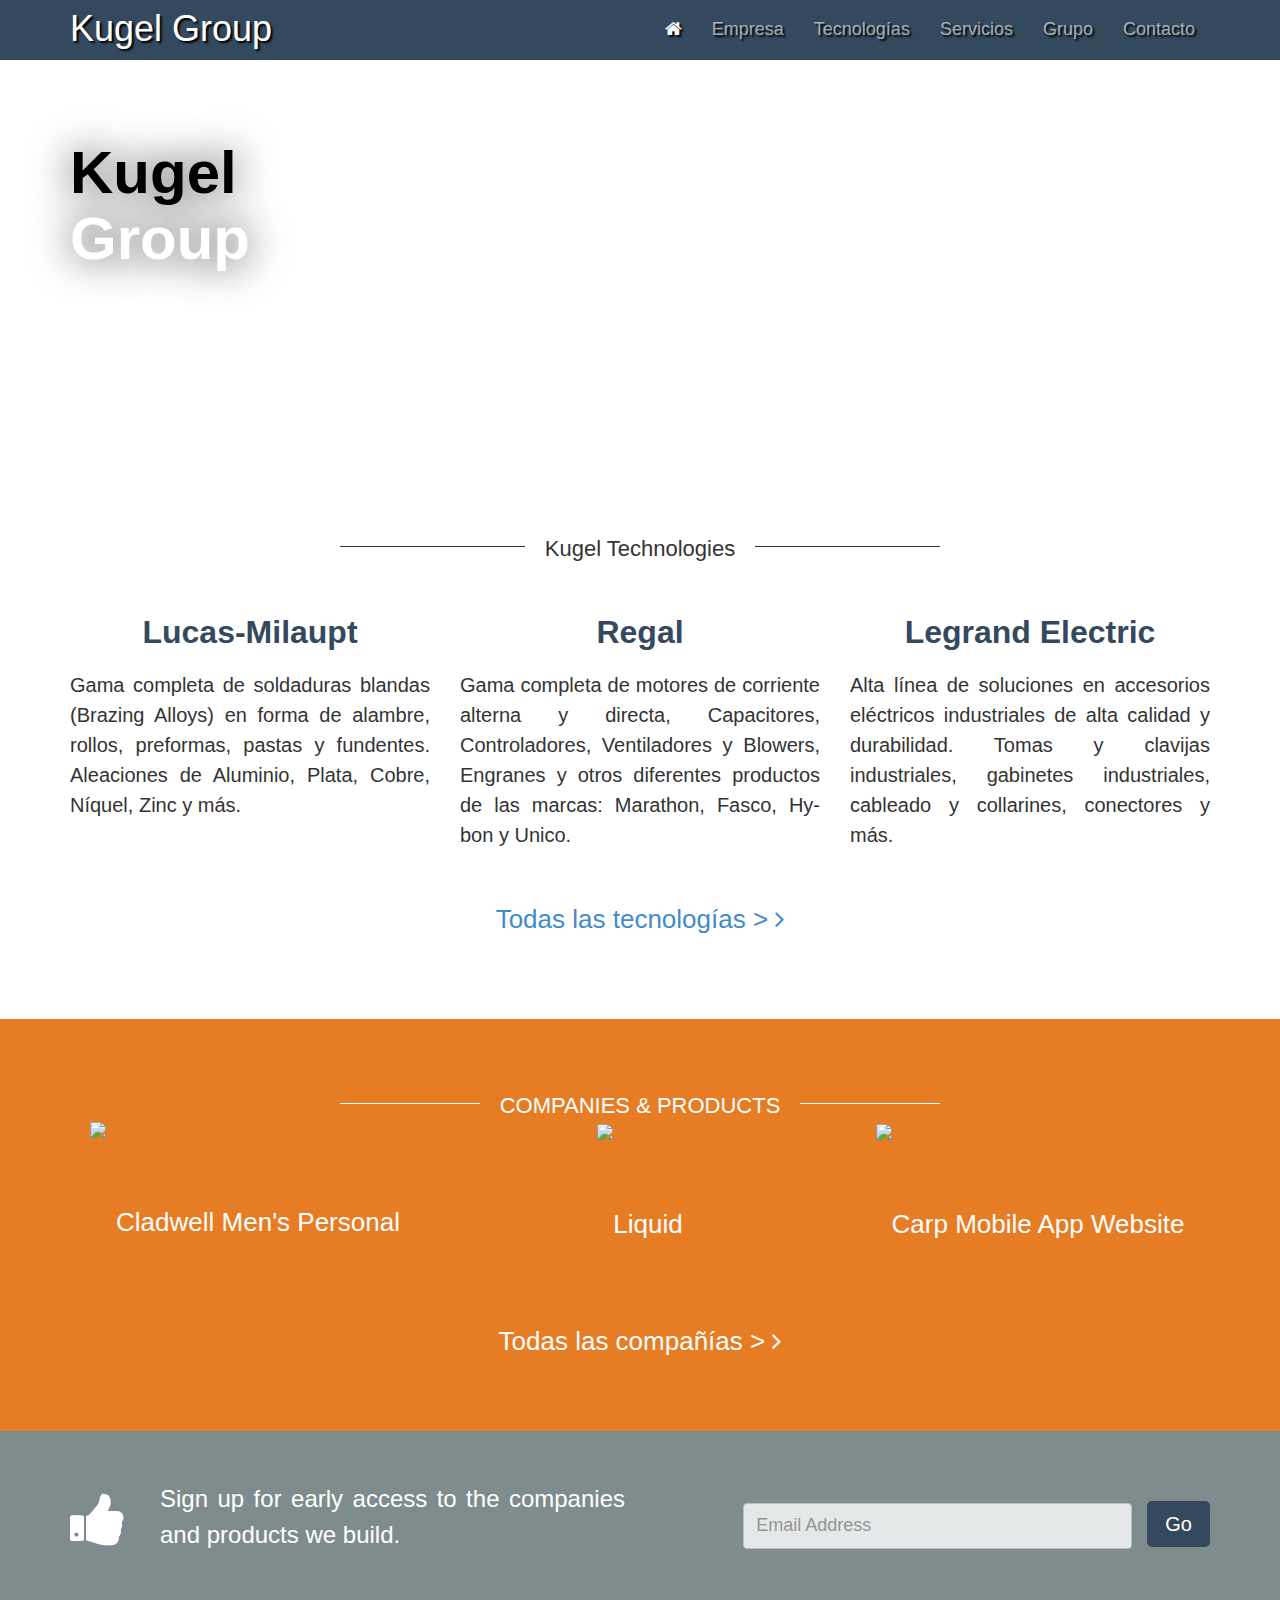
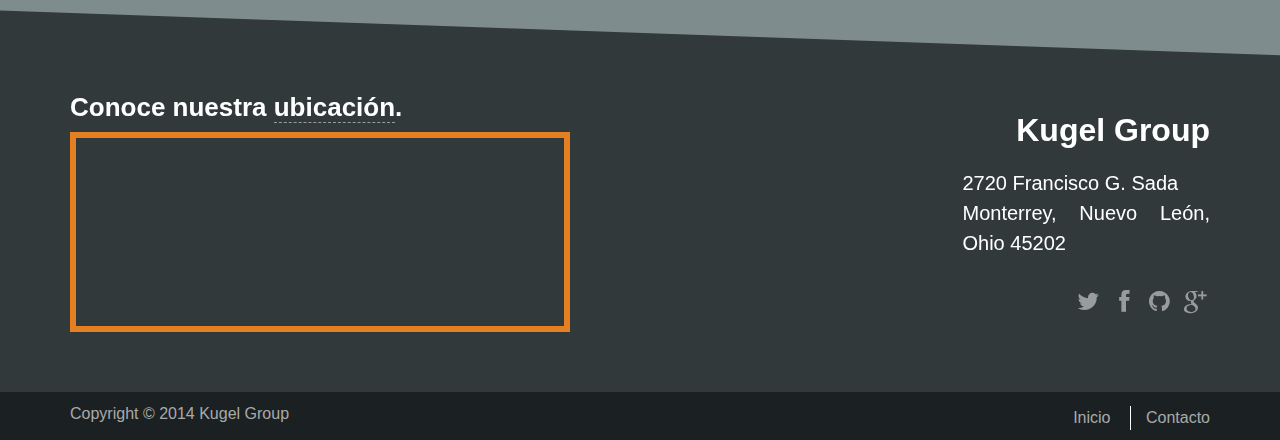
==== commit 4e39c086: "Se modifico la imagen principal" ====
--- a/Modificada/index.html
+++ b/Modificada/index.html
@@ -1,20 +1,16 @@
 <!DOCTYPE html>
 <html class="csstransforms no-csstransforms3d csstransitions wf-proximano… wf-proximanova-n6-active wf-proximanova-n7-active wf-active">
 <head>                 
-
-  <script type="text/javascript" src="js/1795a8ef88e4a409f93e82c5d6e028b1438c49b7.js"></script>
-    
-    
-<link rel="stylesheet" href="css/stylesheet.css?meteor_css_resource=true">
-<meta name="fragment" content="!">
-<title>Kugel Group	</title>
+    <script type="text/javascript" src="js/1795a8ef88e4a409f93e82c5d6e028b1438c49b7.js"></script>        
+    <script src="http://cdnjs.cloudflare.com/ajax/libs/modernizr/2.6.2/modernizr.min.js"></script>   
+    <link rel="stylesheet" href="css/stylesheet.css?meteor_css_resource=true">    
+    <link rel="stylesheet" href="css/font-awesome.css">
+    <meta name="fragment" content="!">
+    <title>Kugel Group	</title>
     <script type="text/javascript" src="js/yeq2dzn.js"></script>
-  <meta name="viewport" content="width=device-width, initial-scale=1.0">  
-  <style type="text/css">.tk-proxima-nova{font-family:"proxima-nova",sans-serif;}</style>
-  
-  <script language="JavaScript">var OBCTm='1386181215812'; </script>
-
-<link rel="stylesheet" href="/Modificada/css/font-awesome.css">
+    <meta name="viewport" content="width=device-width, initial-scale=1.0">  
+    <style type="text/css">.tk-proxima-nova{font-family:"proxima-nova",sans-serif;}</style>
+    <script language="JavaScript">var OBCTm='1386181215812'; </script>
     <style type="text/css">
         .fb_hidden{position:absolute;top:-10000px;z-index:10001}
         .fb_invisible{display:none}
@@ -85,56 +81,37 @@
     <meta content="We work with entrepreneurs to turn great ideas into great companies. We're not an agency, or an accelerator. We're a partner." name="description">    
     </head>
 <body data-twttr-rendered="true">
-    
-  
+      
   <!-- if we're not showing a dropdown, we need some other place to show messages -->
   <div class="spinner" style="width: 0%;" id="iron-router-progress"></div><!--[if lt IE 9]>
     <p class="browser-warning"><strong><i class="icon-exclamation-sign"></i> Warning</strong> - You are using an <strong>outdated</strong> browser. Please <a href="http://browsehappy.com/" target="_blank">upgrade your browser</a> to properly view this website.</p>
   <![endif]-->
-
+ <!--  -->
   <header>
     <div class="navbar navbar-inverse navbar-fixed-top">
       <div class="container">
-        <a href="index.html" class="navbar-brand">          
-            Kugel Group          
+          <a href="index.html" class="navbar-brand">          
+            Kugel Group
           </a>
-        <ul class="nav navbar-nav pull-right visible-lg">
-
-          
+        <ul class="nav navbar-nav pull-right ">          
             <li class="active"><a href="index.html"><i class="icon-home"></i></a></li>
             <li class=""><a href="Empresa.html">Empresa</a></li>
-  <li class=""><a href="Tecnologias.html">Tecnologías</a></li>
-  <li class=""><a href="Servicios.html">Servicios</a></li>
-  <li class=""><a href="Grupo.html">Grupo</a></li>
-  <li class=""><a href="Contacto.html">Contacto</a></li>
-          
-
-        </ul>
-
-        <a class="mobile-menu-trigger pull-right hidden-lg" href="#mobileNav"> <i class="icon-reorder"></i>
-        </a>
-
-        <div style="display: none;" id="mobile-menu">
-          <ul>
-            <li class=""><a href="Empresa.html">Empresa</a></li>
-  <li class=""><a href="Tecnologias.html">Tecnologías</a></li>
-  <li class=""><a href="Servicios.html">Servicios</a></li>
-  <li class=""><a href="Grupo.html">Grupo</a></li>
-  <li class=""><a href="Contacto.html">Contacto</a></li>
-          </ul>
-        </div>
-
+            <li class=""><a href="Tecnologias.html">Tecnologías</a></li>
+            <li class=""><a href="Servicios.html">Servicios</a></li>
+            <li class=""><a href="Grupo.html">Grupo</a></li>
+            <li class=""><a href="Contacto.html">Contacto</a></li>        
+        </ul>       
       </div>
     </div>
   </header>
+    <!-- Termina el header -->
   <section class="billboard">
     <div class="container">
       <div class="row">
         <div class="col-md-7">
           <div class="intro animate fadeIn">
-            <h1>Build Your Company.</h1>
-            <p class="lead">We help entrepreneurs turn great ideas into great companies. We're not an agency or an accelerator. We're a partner.</p>
-            <a href="about.html">Learn More <i class="icon-caret-right"></i></a>
+            <h1> <B class="negrita"> Kugel</B><br><B class = "normal">Group</B></h1>
+           <br><br><br>
           </div>
         </div>
       </div>
@@ -177,7 +154,7 @@
           <a href="http://getliquid.io" target="_blank"><img src="img/companies/magan-logo-white.png" alt="Liquid"></a>
         </div>
         <div class="col-md-4 company">
-          <a href="http://carp.io" target="_blank"><img src="img/companies/carp-logo-white.svg" style="height: 70px;" alt="Carp Mobile App Website"></a>
+          <a href="http://carp.io" target="_blank"><img src="img/companies/kitchen-supply-logo-white.png" style="height: 70px;" alt="Carp Mobile App Website"></a>
         </div>        
       </div>
       <a href="/companies">Todas las compañías > <i class="icon-angle-right"></i></a>
@@ -205,24 +182,15 @@
       <div class="footer-inner">
       </div>
       <div class="footer-content">
-        <div class="container">
-
-          
+        <div class="container">          
             <div class="row">
               <div class="col-md-6 map">
                 <h3>Conoce nuestra <a target="_blank" href="http://cintrifuse.com">ubicación</a>.</h3>
                 <div id="location-map">
                 </div>
               </div>
-              <div class="col-md-3 more-menu">                
-                <h3>Ver Más</h3>
-                <ul>
-                  <li><a href="http://github.differential.io">Gama de Aleaciones</a></li>
-                  <li><a href="/meteor">Gamas de Motores</a></li>
-                  <li><a href="/press">Gama Productos línea propia</a></li>
-                  <li><a href="/blog">Experiencia</a></li>
-                </ul>
-              </div>
+              <div class="col-md-3 more-menu">                               
+              </div>              
               <div itemtype="http://schema.org/PostalAddress" itemscope="" class="col-md-3 contact-info">
                 <h2 itemprop="name"> Kugel Group</h2>                 
                 <p>                
@@ -230,21 +198,21 @@
                   <span itemprop="addressLocality">Monterrey, Nuevo León</span>, 
                   <span itemprop="addressRegion">Ohio</span> <span itemprop="postalCode">45202</span> 
                 <br>
-                </p>
+                </p>                
                 <ul class="social">
-    <li>
-      <a href="http://twitter.com/bedifferential" target="_blank"><i class="icon-twitter"></i></a>
-    </li>
-    <li>
-      <a href="http://facebook.com/ThinkDifferential" target="_blank"><i class="icon-facebook"></i></a>
-    </li>
-    <li>
-      <a href="https://github.com/Differential" target="_blank"><i class="icon-github"></i></a>
-    </li>
-    <li>
-      <a href="https://plus.google.com/105977469267199216227/" target="_blank"><i class="icon-google-plus"></i></a>
-    </li>
-  </ul>
+                    <li>
+                      <a href="http://twitter.com/bedifferential" target="_blank"><i class="icon-twitter"></i></a>
+                    </li>
+                    <li>
+                      <a href="http://facebook.com/ThinkDifferential" target="_blank"><i class="icon-facebook"></i></a>
+                    </li>
+                    <li>
+                      <a href="https://github.com/Differential" target="_blank"><i class="icon-github"></i></a>
+                    </li>
+                    <li>
+                      <a href="https://plus.google.com/105977469267199216227/" target="_blank"><i class="icon-google-plus"></i></a>
+                    </li>
+                </ul>
               </div>
             </div>          
         </div>
@@ -261,20 +229,8 @@
         </ul>
       </div>
     </div>
-  </footer>
-    
-    <div style="" class="sidr right" id="sidr-right">
-        <div class="sidr-inner">
-          <ul>
-            <li class=""><a href="Empresa.html">Empresa</a></li>
-  <li class=""><a href="Tecnologias.html">Tecnologías</a></li>
-  <li class=""><a href="Servicios.html">Servicios</a></li>
-  <li class=""><a href="Grupo.html.html">Grupo</a></li>
-  <li class=""><a href="Contacto.html">Contacto</a></li>                                                           
-              
-          </ul>
-        </div>
-    </div>
+</footer>
+      
     <iframe style="display: none;" allowtransparency="true" scrolling="no" id="rufous-sandbox" frameborder="0"></iframe>
     <div class=" fb_reset" id="fb-root">
         <div style="position: absolute; top: -10000px; height: 0px; width: 0px;">
@@ -282,5 +238,6 @@
             </div>
         </div>
     </div>
-</body>
-    </html>+    <script src="http://ajax.googleapis.com/ajax/libs/jquery/1/jquery.min.js"></script>  
+    </body>
+</html>--- a/Modificada/css/stylesheet.css
+++ b/Modificada/css/stylesheet.css
@@ -24,7 +24,7 @@
 	display:inline-block;
 	padding-right:2px;
 	line-height:1.5;
-	font-family:'Helvetica Neue', Helvetica, Arial, sans-serif
+	font-family:'ReinGrotesk-Bold', Helvetica, Arial, sans-serif
 }
 
 #login-buttons .loading{
@@ -45,7 +45,7 @@
 	user-select:none;
 	padding:4px 8px;
 	font-size:80%;
-	font-family:'Helvetica Neue', Helvetica, Arial, sans-serif;
+	font-family:'ReinGrotesk-Bold', Helvetica, Arial, sans-serif;
 	line-height:1.5;
 	text-align:center;
 	color:#fff;
@@ -78,7 +78,7 @@
 	line-height:inherit;
 	color:inherit;
 	font:inherit;
-	font-family:'Helvetica Neue', Helvetica, Arial, sans-serif
+	font-family:'ReinGrotesk-Bold', Helvetica, Arial, sans-serif
 }
 
 .accounts-dialog .login-button{
@@ -203,7 +203,7 @@
 .accounts-dialog>.login-close-text{
 	line-height:inherit;
 	font-size:inherit;
-	font-family:inherit
+	font-family:'ReinGrotesk-Bold'
 }
 
 .accounts-dialog label,.accounts-dialog .title{
@@ -285,7 +285,7 @@
 }
 
 .accounts-centered-dialog{
-	font-family:'Helvetica Neue', Helvetica, Arial, sans-serif;
+	font-family:'ReinGrotesk-Bold', Helvetica, Arial, sans-serif;
 	z-index:1001;
 	position:fixed;
 	left:50%;
@@ -306,7 +306,7 @@
 
 #configure-login-service-dialog input{
 	width:100%;
-	font-family:"Courier New", Courier, monospace
+	font-family:"ReinGrotesk-Bold", Courier, monospace
 }
 
 #configure-login-service-dialog ol{
@@ -331,7 +331,7 @@
 }
 
 #configure-login-service-dialog .url{
-	font-family:"Courier New", Courier, monospace
+	font-family:"ReinGrotesk-Bold", Courier, monospace
 }
 
 #configure-login-service-dialog-save-configuration{
@@ -680,7 +680,7 @@
 	z-index:2000;
 	visibility:hidden;
 	font-size:16px;
-	font-family:HelveticaNeue,Helvetica,Arial,sans-serif
+	font-family:'ReinGrotesk-Bold',HelveticaNeue,Helvetica,Arial,sans-serif
 }
 
 .medium-editor-toolbar ul,.medium-editor-anchor-preview ul{
@@ -716,7 +716,7 @@
 	padding:15px 0;
 	font-weight:100;
 	font-size:12px;
-	font-family:'Menlo',monospace
+	font-family:'ReinGrotesk-Bold',monospace
 }
 
 .medium-editor-anchor-preview i{
@@ -749,7 +749,7 @@
 }
 
 .medium-editor-toolbar-form-anchor input,.medium-editor-toolbar-form-anchor a{
-	font-family:HelveticaNeue,Helvetica,Arial,sans-serif
+	font-family:'ReinGrotesk-Bold',HelveticaNeue,Helvetica,Arial,sans-serif
 }
 
 .medium-editor-toolbar-form-anchor input{
@@ -5866,7 +5866,7 @@
 }
 
 html{
-	font-family:sans-serif;
+	font-family:'ReinGrotesk-Bold',sans-serif;
 	-webkit-text-size-adjust:100%;
 	-ms-text-size-adjust:100%
 }
@@ -5912,7 +5912,7 @@
 }
 
 code,kbd,pre,samp{
-	font-family:monospace, serif;
+	font-family:'ReinGrotesk-Bold',monospace, serif;
 	font-size:1em
 }
 
@@ -6112,7 +6112,7 @@
 }
 
 body{
-	font-family:"Helvetica Neue", Helvetica, Arial, sans-serif;
+	font-family:"ReinGrotesk-Bold","Helvetica Neue", Helvetica, Arial, sans-serif;
 	font-size:14px;
 	line-height:1.428571429;
 	color:#333333;
@@ -6120,7 +6120,7 @@
 }
 
 input,button,select,textarea{
-	font-family:inherit;
+	font-family:'ReinGrotesk-Bold',inherit;
 	font-size:inherit;
 	line-height:inherit
 }
@@ -6257,7 +6257,7 @@
 }
 
 h1,h2,h3,h4,h5,h6,.h1,.h2,.h3,.h4,.h5,.h6{
-	font-family:"Helvetica Neue", Helvetica, Arial, sans-serif;
+	font-family:'ReinGrotesk-Bold',"Helvetica Neue", Helvetica, Arial, sans-serif;
 	font-weight:500;
 	line-height:1.1
 }
@@ -6463,7 +6463,7 @@
 }
 
 code,pre{
-	font-family:Monaco, Menlo, Consolas, "Courier New", monospace
+	font-family:'ReinGrotesk-Bold',Monaco, Menlo, Consolas, "Courier New", monospace
 }
 
 code{
@@ -7398,7 +7398,7 @@
 }
 
 select optgroup{
-	font-family:inherit;
+	font-family:'ReinGrotesk-Bold',inherit;
 	font-size:inherit;
 	font-style:inherit
 }
@@ -12277,8 +12277,8 @@
 
 @font-face{
 	font-family:'FontAwesome';
-	src:url('fonts/fontawesome-webfont.eot?v=3.2.1');
-	src:url('fonts/fontawesome-webfont.eot?#iefix&v=3.2.1') format('embedded-opentype'), url('fonts/fontawesome-webfont.woff?v=3.2.1') format('woff'), url('fonts/fontawesome-webfont.ttf?v=3.2.1') format('truetype'), url('fonts/fontawesome-webfont.svg#fontawesomeregular?v=3.2.1') format('svg');
+	src:url('/fonts/fontawesome-webfont.eot?v=3.2.1');
+	src:url('/fonts/fontawesome-webfont.eot?#iefix&v=3.2.1') format('embedded-opentype'), url('/fonts/fontawesome-webfont.woff?v=3.2.1') format('woff'), url('/fonts/fontawesome-webfont.ttf?v=3.2.1') format('truetype'), url('/fonts/fontawesome-webfont.svg#fontawesomeregular?v=3.2.1') format('svg');
 	font-weight:normal;
 	font-style:normal
 }
@@ -14721,7 +14721,7 @@
 }
 
 .contact-page .contact-info h2{
-	font-family:'Bebas', sans-serif;
+	font-family:'ReinGrotesk-Bold','Bebas', sans-serif;
 	margin-bottom:20px;
 	margin-top:50px
 }
@@ -14753,7 +14753,7 @@
 }
 
 .billboard{
-	background:url('/Modificada/img/hong-kong-sunset.jpg') center -20px repeat-x;
+	background:url('/img/hong-kong-sunset4.jpg') center -20px repeat-x;
 	background-size:cover;
 	padding:120px 0px 70px
 }
@@ -14785,6 +14785,9 @@
 	font-weight:600;
 	text-shadow:0 0 40px rgba(0, 0, 0, 0.8);
 	color:#fff
+}
+.negrita{
+    color:#000
 }
 
 @media (min-width: 992px){
@@ -15344,15 +15347,21 @@
 }
 
 @font-face{
-	font-family:'Bebas';
-	src:url('/fonts/bebas___-webfont.eot');
-	src:url('/fonts/bebas___-webfont.eot?#iefix') format('embedded-opentype'), url('/fonts/bebas___-webfont.woff') format('woff'), url('/fonts/bebas___-webfont.ttf') format('truetype'), url('/fonts/bebas___-webfont.svg#Bebas') format('svg');
-	font-weight:normal;
-	font-style:normal
-}
+	font-family:'ReinGrotesk-Bold';
+    font-weight: bold;
+	src:url('/fonts/ReinGrotesk-Bold.otf') format('opentype');
+}/*
+@font-face { font-family: 'ReinGrotesk-Bold';
+    font-weight:normal;
+    src: url('/fonts/ReinGrotesk-Regular.otf')format('opentype'); 
+} */
+@font-face { font-family: 'ReinGrotesk-Bold';
+    font-weight: normal;
+    src: url('/fonts/ReinGrotesk-Light.otf')format('opentype'); 
+} 
 
 body{
-	font-family:"proxima-nova", sans-serif;
+	font-family:"ReinGrotesk-Bold", sans-serif;
 	font-weight:300;
 	font-size:20px;
 	line-height:1.5;
@@ -15365,7 +15374,7 @@
 }
 
 h1,h2,h3,h4{
-	font-family:"proxima-nova", sans-serif;
+	font-family:'ReinGrotesk-Bold',"proxima-nova", sans-serif;
 	color:#34495e;
 	font-weight:600;
 	margin:30px 0 20px
@@ -15490,7 +15499,7 @@
 }
 
 .diff-bio h2{
-	font-family:'Bebas', sans-serif;
+	font-family:'ReinGrotesk-Bold', sans-serif;
 	text-transform:uppercase
 }
 
@@ -15586,9 +15595,9 @@
 	font-weight:300;
 	font-size:36px;
 	line-height:27px;
-	text-shadow:none;
+	text-shadow:2px 2px 2px black;
 	margin-left:0px !important;
-	font-family:'Bebas', sans-serif;
+	font-family:'ReinGrotesk-Bold', sans-serif;
 	padding:15px 0
 }
 
@@ -15599,7 +15608,7 @@
 
 .navbar-inverse ul.nav li a{
 	color:rgba(255, 255, 255, 0.6);
-	text-shadow:none;
+	text-shadow:2px 2px 2px black;
 	padding:20px 15px 21px;
 	font-size:18px;
 	font-weight:100;
@@ -15709,7 +15718,7 @@
 
 section.header-page .inner-header{
 	height:185px;
-	background:url("/Modificada/img/hong-kong-sunset.jpg") center 50px repeat-x;
+	background:url("/img/hong-kong-sunset4.jpg") center 50px repeat-x;
 	background-size:cover;
 	padding-top:135px;
 	text-align:left;
@@ -15734,7 +15743,7 @@
 @media (min-width: 992px){
 	section.header-page .inner-header{
 		height:225px;
-		background:url("/Modificada/img/hong-kong-sunset.jpg") center -200px repeat-x
+		background:url("/img/hong-kong-sunset4.jpg") center -200px repeat-x
 	}
 
 }
@@ -15905,7 +15914,7 @@
 footer .footer-top .footer-content .map #location-map{
 	height:200px;
 	border:6px solid #E67E22;
-	background:url('/Modificada/img/map.jpg') center center;
+	background:url('/img/map.jpg') center center;
 	background-size:cover
 }
 
@@ -15949,7 +15958,7 @@
 }
 
 footer .footer-top .footer-content .contact-info h2{
-	font-family:'Bebas', sans-serif;
+	font-family:'ReinGrotesk-Bold', sans-serif;
 	color:#fff;
 	margin-bottom:20px;
 	margin-top:50px
@@ -16148,8 +16157,7 @@
 	color:rgba(0, 0, 0, 0.1);
 	font-size:8em
 }
-
+/*de aqui para abajo son aditamientos*/
 p{
-    text-align: justify;
-        
-}+    text-align: justify;        
+}
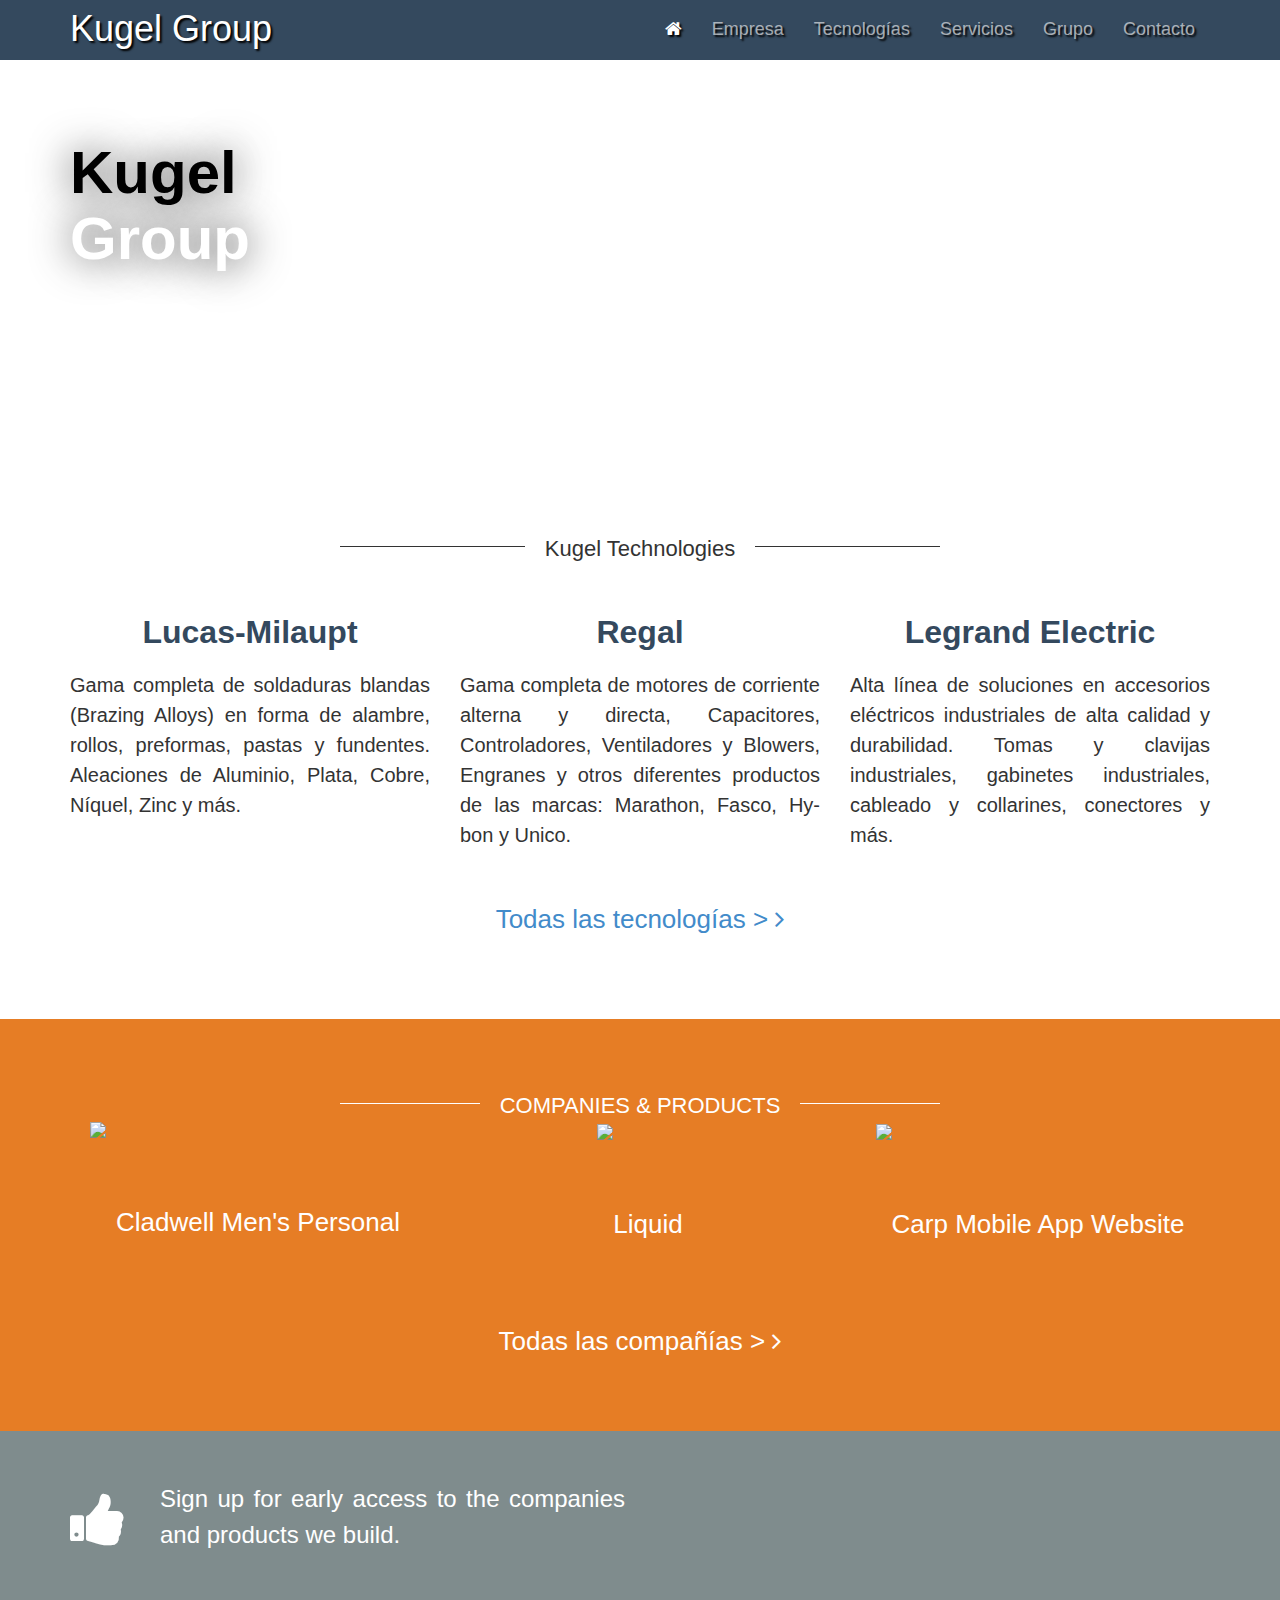
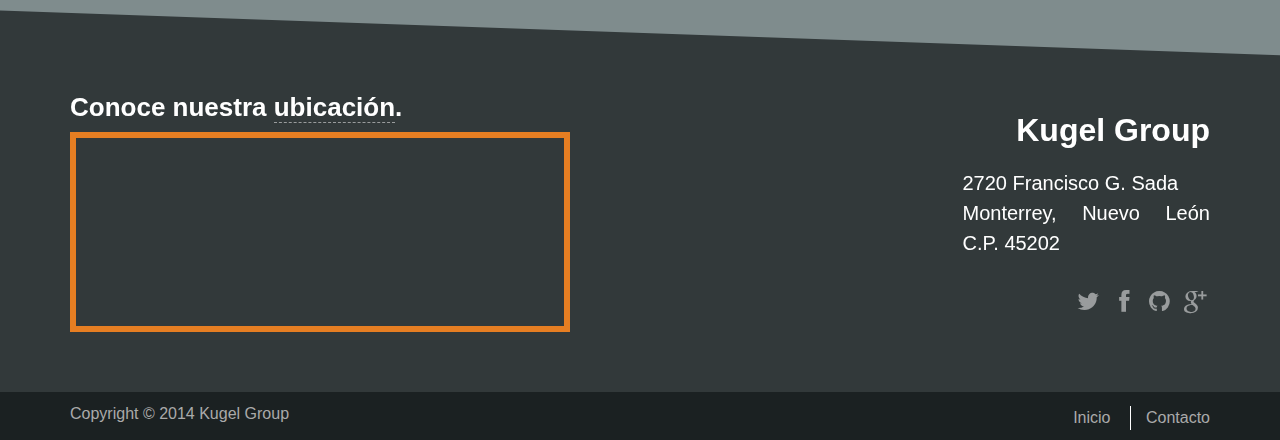
==== commit 66b2da00: "Se modifico el footer de cada pagina y el Contacto.html" ====
--- a/Modificada/index.html
+++ b/Modificada/index.html
@@ -169,14 +169,12 @@
           <p>Sign up for early access to the companies and products we build.</p>
         </div>
         <div class="col-md-6 col2">
-          <form action="http://differential.us6.list-manage.com/subscribe/post?u=8af2fc04c48538e13aa17fe44&amp;id=172d9c308e" class="form-inline validate form-inline" height="280px" id="mc-embedded-subscribe-form" method="post" name="mc-embedded-subscribe-form" target="_blank">
-              <input id="mce-EMAIL" name="EMAIL" placeholder="Email Address" value="" class="form-control" type="email">
-            <button class="bttn bttnBlue animate pulse" id="mc-embedded-subscribe" name="subscribe" type="submit">Go</button>
-          </form>
-        </div>
-      </div>
-    </div>
-  </section>
+          
+        </div>
+      </div>
+    </div>
+  </section>
+    
   <footer>
     <div class="footer-top">
       <div class="footer-inner">
@@ -195,8 +193,9 @@
                 <h2 itemprop="name"> Kugel Group</h2>                 
                 <p>                
                   <span itemprop="streetAddress"> 2720 Francisco G. Sada</span><br>
-                  <span itemprop="addressLocality">Monterrey, Nuevo León</span>, 
-                  <span itemprop="addressRegion">Ohio</span> <span itemprop="postalCode">45202</span> 
+                  <span itemprop="addressLocality">Monterrey</span>, 
+                  <span itemprop="addressRegion">Nuevo León</span>
+                  <span itemprop="postalCode">C.P. 45202</span> 
                 <br>
                 </p>                
                 <ul class="social">
